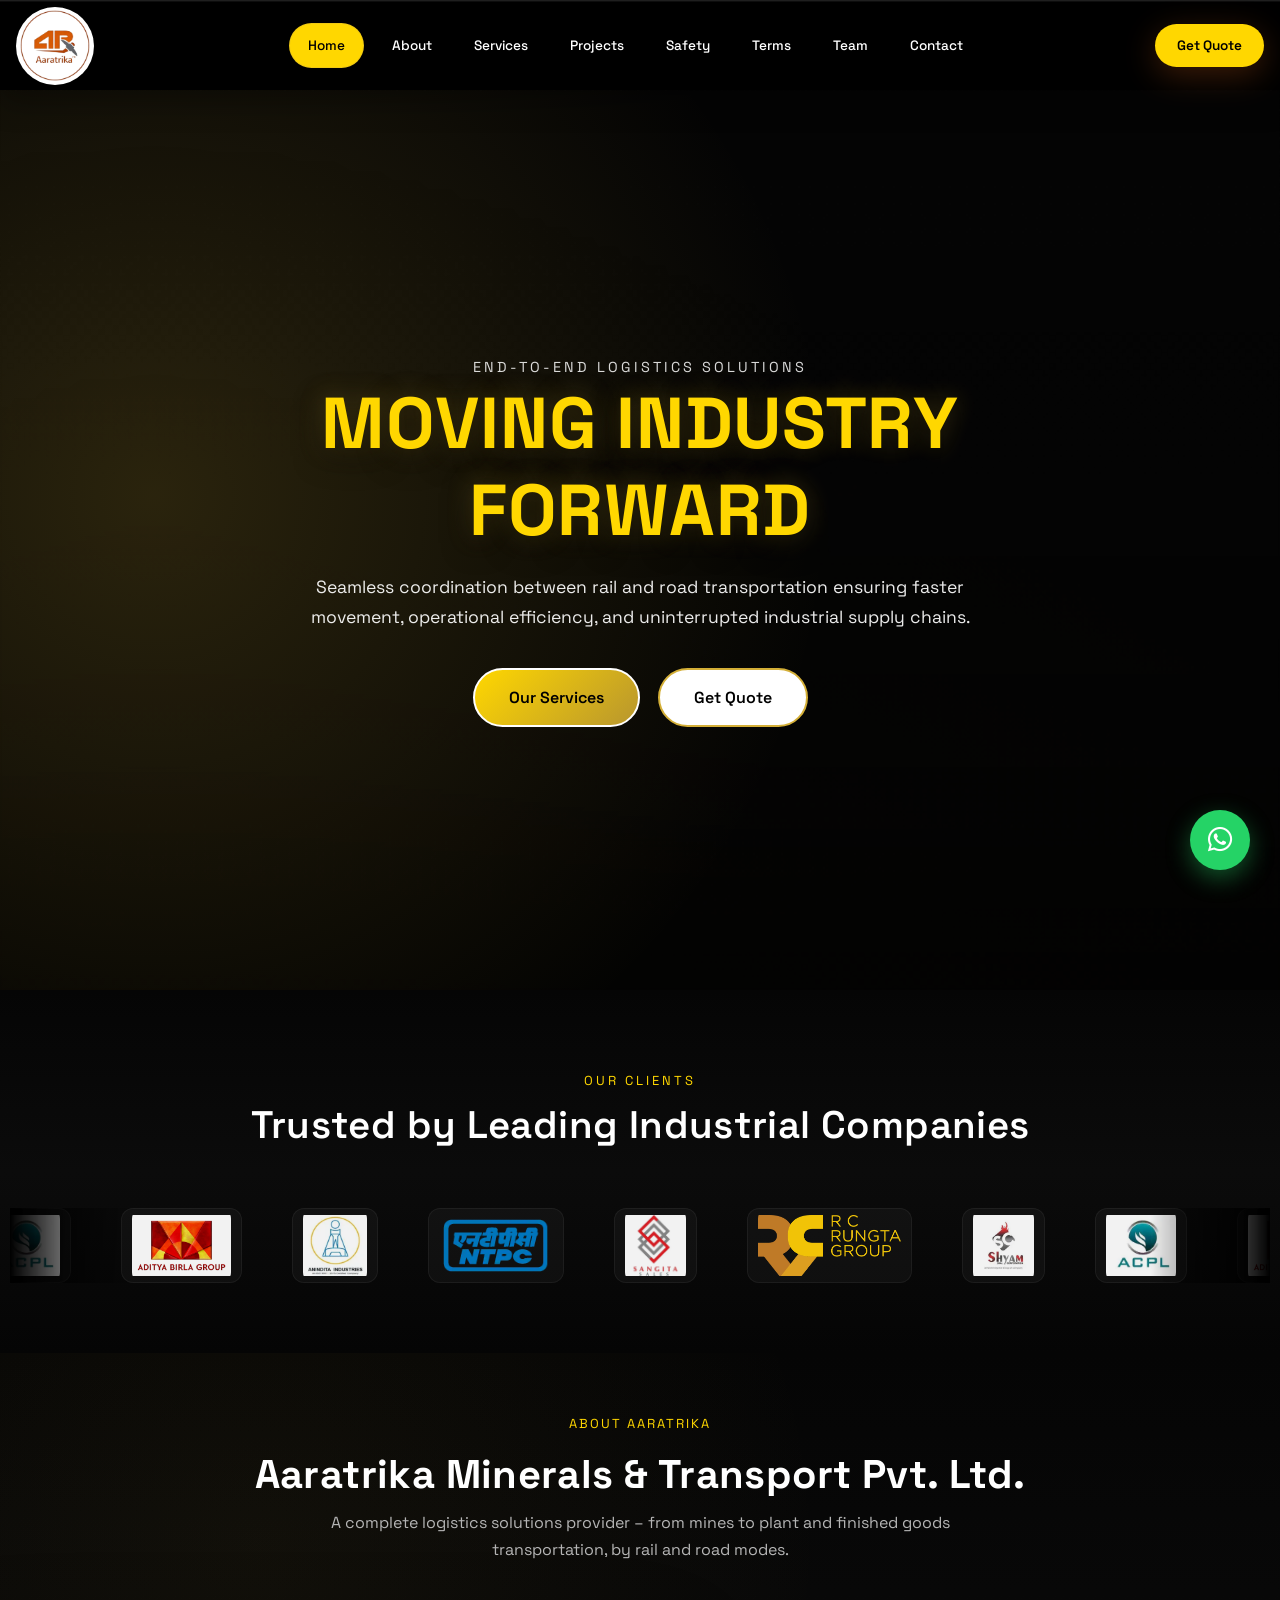
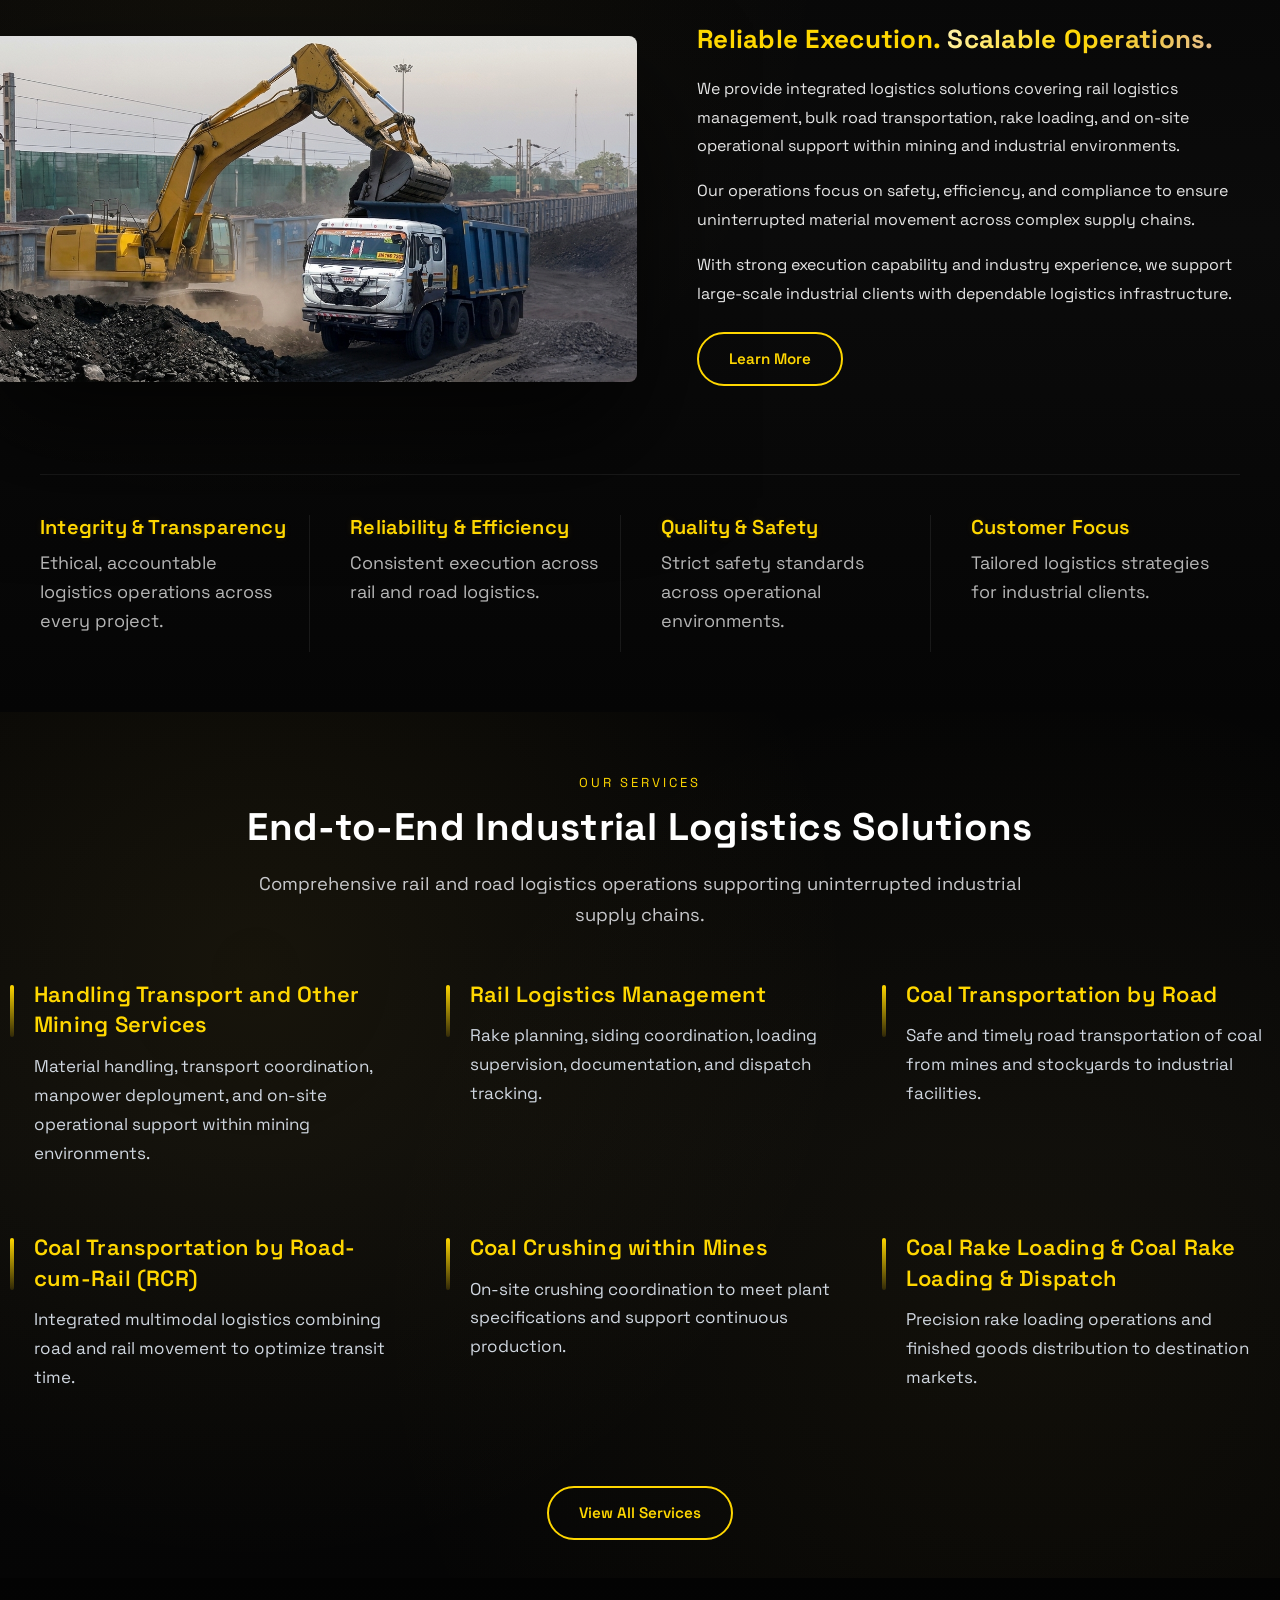
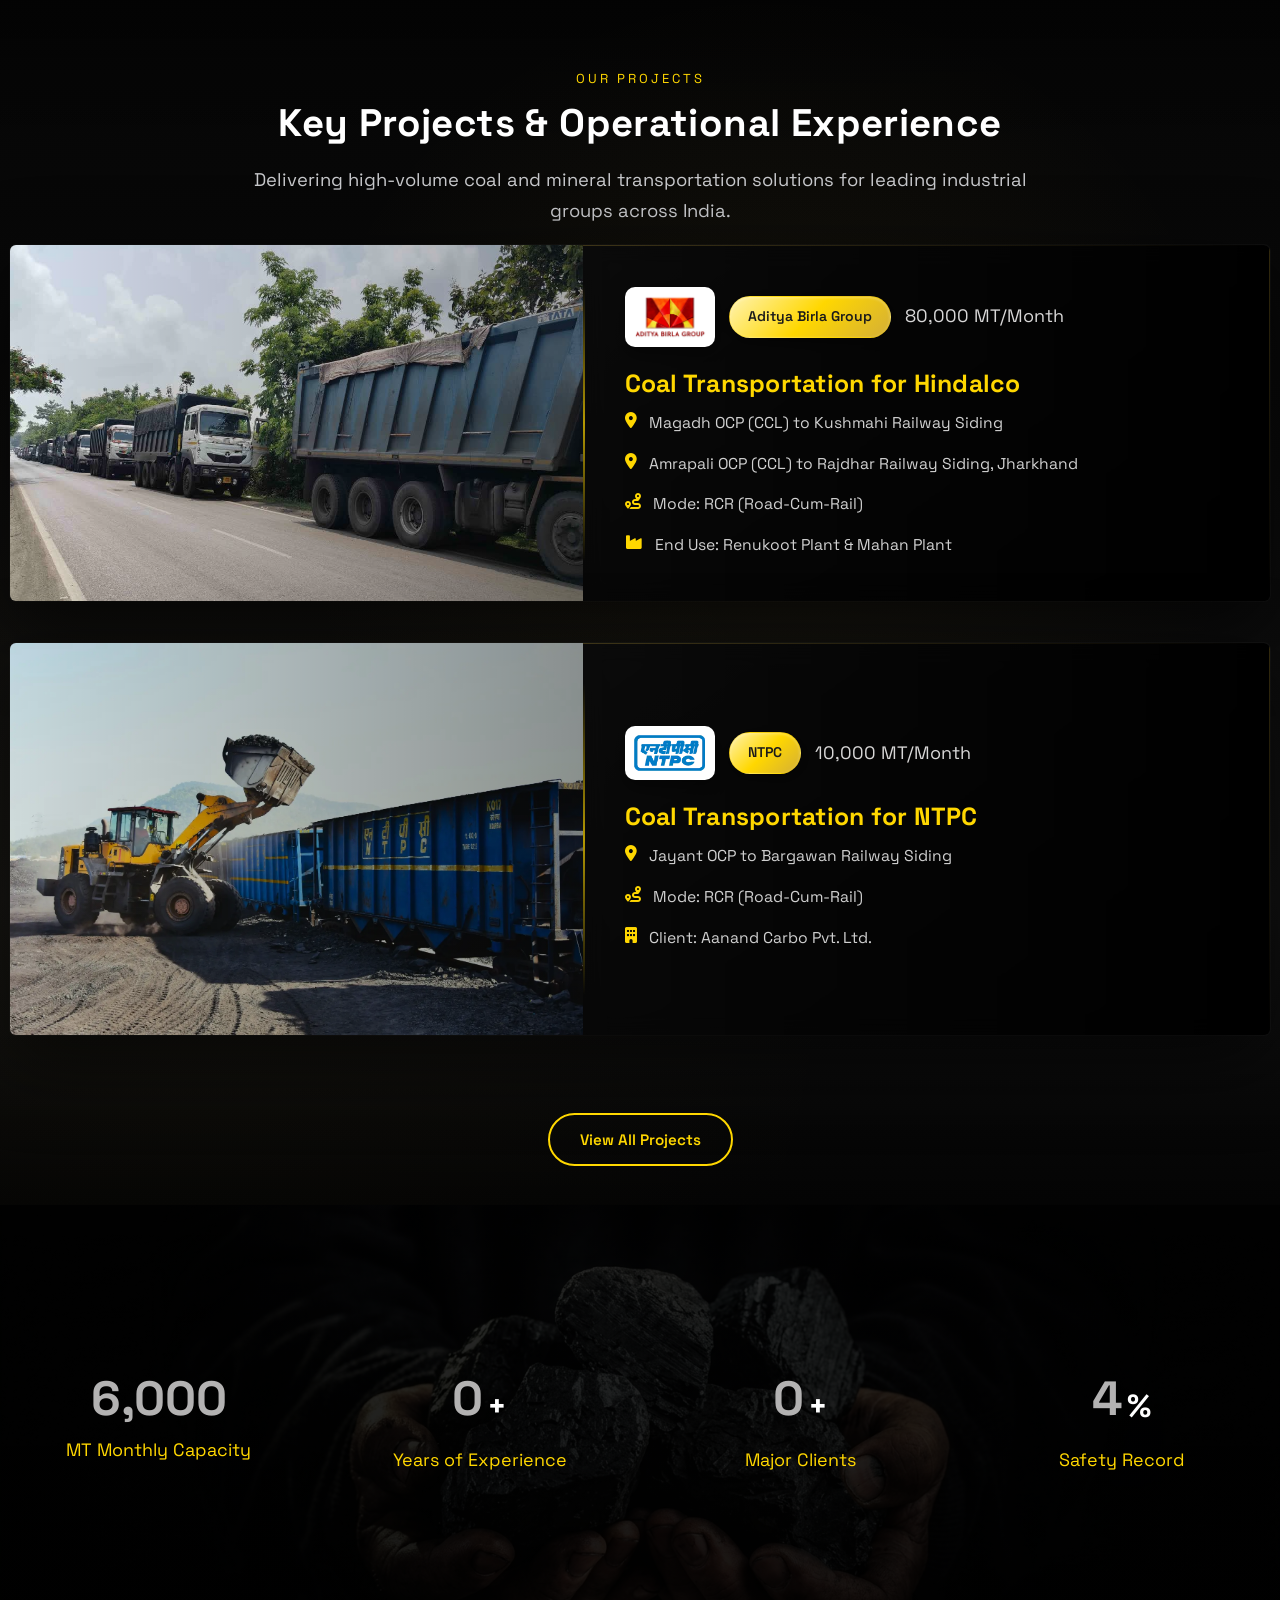
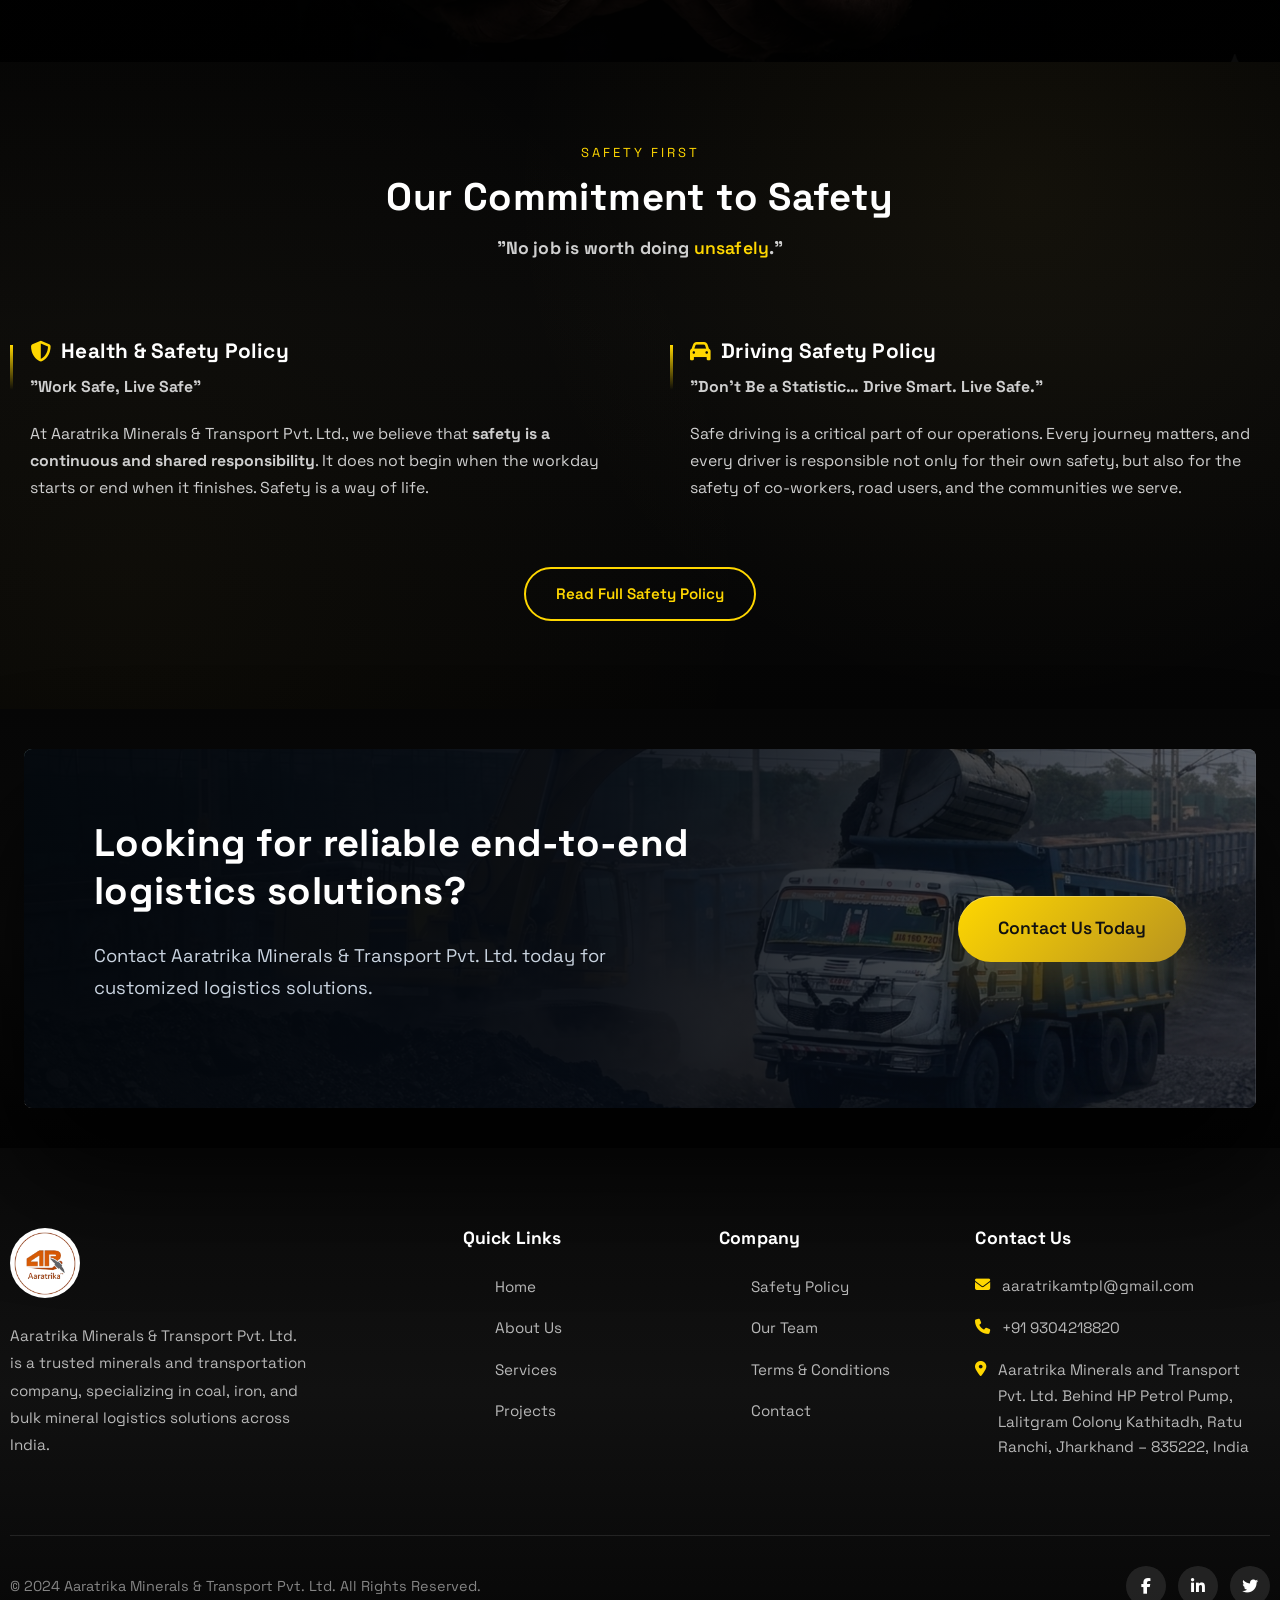
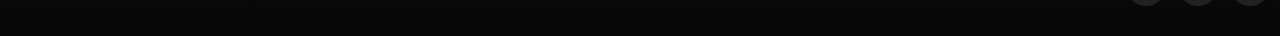
==== index.html @ 680a2ef9 "team" ====
<!doctype html>
<html lang="en">

<head>
  <meta charset="UTF-8" />
  <meta name="viewport" content="width=device-width, initial-scale=1.0" />
  <title>
    Aaratrika Minerals & Transport Pvt. Ltd. | Coal & Mineral Transport
  </title>
  <meta name="description"
    content="Aaratrika Minerals & Transport Pvt. Ltd. offers reliable coal, iron & mineral transportation, and bulk logistics solutions for industries across India." />
  <meta name="keywords"
    content="Aaratrika Minerals & Transport Pvt. Ltd. mineral transport services, coal & iron transporter, bulk material logistics company" />
  <meta property="og:title" content="Aaratrika Minerals & Transport Pvt. Ltd." />
  <meta property="og:description"
    content="Reliable coal, iron & mineral transportation, and bulk logistics solutions." />
  <meta property="og:type" content="website" />

  <!-- Favicon -->
  <link rel="icon" type="image/png" href="assets/images/logo.webp" />

  <!-- Google Fonts -->
  <link
    href="https://fonts.googleapis.com/css2?family=Space+Grotesk:wght@400;500;600;700&family=Inter:wght@300;400;500;600&family=IBM+Plex+Mono:wght@400;500&display=swap"
    rel="stylesheet" />

  <!-- Font Awesome -->
  <link rel="stylesheet" href="https://cdnjs.cloudflare.com/ajax/libs/font-awesome/6.4.0/css/all.min.css" />
  <link href="https://fonts.googleapis.com/css2?family=Playfair+Display:wght@400;500;600;700&display=swap"
    rel="stylesheet" />
  <link href="https://fonts.googleapis.com/css2?family=Cormorant+Garamond:wght@300;400;500;600&display=swap"
    rel="stylesheet" />
  <link
    href="https://fonts.googleapis.com/css2?family=Space+Grotesk:wght@400;500;600;700&family=Inter:wght@300;400;500;600&family=IBM+Plex+Mono:wght@400;500&display=swap"
    rel="stylesheet" />

  <!-- Bootstrap 5 -->
  <link href="https://cdn.jsdelivr.net/npm/bootstrap@5.3.0/dist/css/bootstrap.min.css" rel="stylesheet" />

  <!-- Custom CSS -->
  <link rel="stylesheet" href="assets/css/style.css" />
</head>

<body>
  <!-- Loading Screen -->
  <div class="loading">
    <div class="loading-spinner"></div>
  </div>

  <div class="navbar-wrapper">
    <nav class="navbar">
      <a href="index.html" class="navbar-brand">
        <div class="logo-container">
          <img src="assets/images/logo.webp" alt="Aaratrika Minerals & Transport Logo" />
        </div>

      </a>

      <ul class="navbar-nav">
        <li class="nav-item">
          <a href="index.html" class="nav-link active">Home</a>
        </li>
        <li class="nav-item">
          <a href="about.html" class="nav-link">About</a>
        </li>
        <li class="nav-item">
          <a href="services.html" class="nav-link">Services</a>
        </li>
        <li class="nav-item">
          <a href="projects.html" class="nav-link">Projects</a>
        </li>
        <li class="nav-item">
          <a href="safety.html" class="nav-link">Safety</a>
        </li>
         <li class="nav-item">
          <a href="terms.html" class="nav-link">Terms</a>
        </li>
        <li class="nav-item">
          <a href="team.html" class="nav-link">Team</a>
        </li>
        <li class="nav-item">
          <a href="contact.html" class="nav-link">Contact</a>
        </li>
      </ul>

      <div class="navbar-actions">
        <a href="contact.html" class="btn-primary">Get Quote</a>
      </div>

      <button class="navbar-toggle" aria-label="Toggle Menu">
        <span></span>
        <span></span>
        <span></span>
      </button>
    </nav>
  </div>

  <!-- Mobile Menu -->
  <div class="mobile-menu">
    <ul class="navbar-nav">
      <li class="nav-item">
        <a href="index.html" class="nav-link active">Home</a>
      </li>
      <li class="nav-item">
        <a href="about.html" class="nav-link">About</a>
      </li>
      <li class="nav-item">
        <a href="services.html" class="nav-link">Services</a>
      </li>
      <li class="nav-item">
        <a href="projects.html" class="nav-link">Projects</a>
      </li>
      <li class="nav-item">
        <a href="safety.html" class="nav-link">Safety</a>
      </li>
      <li class="nav-item">
          <a href="terms.html" class="nav-link">Terms</a>
        </li>
      <li class="nav-item">
        <a href="team.html" class="nav-link">Team</a>
      </li>
      <li class="nav-item">
        <a href="contact.html" class="nav-link">Contact</a>
      </li>
    </ul>
    <a href="contact.html" class="btn-primary">Get Quote</a>
  </div>

  <!-- Hero Section -->
  <section class="hero-section hero-bg">


    <video class="hero-video" autoplay muted loop playsinline preload="auto">

      <source src="assets/images/coal-train.mp4" type="video/mp4">

      Your browser does not support HTML5 video.
    </video>

    <!-- HERO CONTENT -->
    <div class="hero-overlay">
      <div class="hero-content">

        <span class="hero-subtitle">
          End-to-End Logistics Solutions
        </span>

        <h1 class="hero-title">
          Moving Industry Forward
        </h1>

        <p class="hero-description">
          Seamless coordination between rail and road transportation
          ensuring faster movement, operational efficiency, and
          uninterrupted industrial supply chains.
        </p>

        <div class="hero-buttons">
          <a href="services.html" class="btn-second">Our Services</a>
          <a href="contact.html" class="btn-secondary d-none d-md-block">Get Quote</a>
        </div>

      </div>
    </div>

  </section>

  <section id="trust">
    <div class="container">

      <div class="trust-header text-center">
        <p class="aaratrika-label fade-in">OUR CLIENTS</p>
        <h2 class="fade-in">Trusted by Leading Industrial Companies</h2>
      </div>

      <div class="logo-marquee slide-in-right">
        <div class="logo-track" id="logoTrack">

          <img src="assets/images/client-logo/acpl-logo.webp" alt="">
          <img src="assets/images/client-logo/aditya-birla-group-logo.webp" alt="">
          <img src="assets/images/client-logo/anindita-industries-logo.webp" alt="">
          <img src="assets/images/client-logo/ntpc-logo.webp" alt="">
          <img src="assets/images/client-logo/sangita-logo.webp" alt="">
          <img src="assets/images/client-logo/rc-rungta-logo.webp" alt="">
          <img src="assets/images/client-logo/shyam-coal-logo.webp" alt="">
        </div>
      </div>

    </div>
  </section>



  <section class="about-section">

    <div class="about-container">

      <!-- HEADER -->
      <div class="about-header">
        <p class="about-label fade-in">ABOUT AARATRIKA</p>

        <h2 class="about-title slide-in-left">
          Aaratrika Minerals & Transport Pvt. Ltd.
        </h2>

        <p class="about-desc slide-in-left">
          A complete logistics solutions provider – from mines to plant and
          finished goods transportation, by rail and road modes.
        </p>
      </div>

      <!-- GRID -->
      <div class="about-grid">

        <!-- IMAGE -->
        <div class="about-image d-none d-md-block">
          <img src="assets/images/road-project.png" alt="Industrial Logistics">
        </div>

        <!-- CONTENT -->  
        <div class="about-content slide-in-left">
          <h3 class="about-highlight">
            Reliable Execution.
            <span>Scalable Operations.</span>
          </h3>

          <p>
            We provide integrated logistics solutions covering rail logistics
            management, bulk road transportation, rake loading, and on-site
            operational support within mining and industrial environments.
          </p>

          <p>
            Our operations focus on safety, efficiency, and compliance to
            ensure uninterrupted material movement across complex supply
            chains.
          </p>

          <p>
            With strong execution capability and industry experience, we
            support large-scale industrial clients with dependable logistics
            infrastructure.
          </p>
          <div class="mt-4 fade-in">
            <a href="about.html" class="btn-slide">Learn More</a>
          </div>
        </div>

      </div>

      <!-- VALUES (LINE STYLE — YOUR DESIGN) -->
      <div class="about-values-row">

        <div class="value-item fade-in">
          <h4>Integrity & Transparency</h4>
          <p>Ethical, accountable logistics operations across every project.</p>
        </div>

        <div class="value-item fade-in">
          <h4>Reliability & Efficiency</h4>
          <p>Consistent execution across rail and road logistics.</p>
        </div>

        <div class="value-item fade-in">
          <h4>Quality & Safety</h4>
          <p>Strict safety standards across operational environments.</p>
        </div>

        <div class="value-item fade-in">
          <h4>Customer Focus</h4>
          <p>Tailored logistics strategies for industrial clients.</p>
        </div>

      </div>

    </div>
  </section>

  <!-- Services Section -->

  <section class="aaratrika-services">
    <div class="container">
      <div class="aaratrika-services-header text-center mb-5">
        <p class="aaratrika-label fade-in">Our Services</p>

        <h2 class="aaratrika-title slide-in-left">
          End-to-End Industrial Logistics Solutions
        </h2>

        <p class="aaratrika-desc slide-in-left">
          Comprehensive rail and road logistics operations supporting
          uninterrupted industrial supply chains.
        </p>
      </div>

      <div class="row g-5">
        <div class="col-lg-4 col-md-6 slide-in-left">
          <div class="aaratrika-card h-100">
            <h5>Handling Transport and Other Mining Services</h5>
            <p>
              Material handling, transport coordination, manpower deployment,
              and on-site operational support within mining environments.
            </p>
          </div>
        </div>

        <div class="col-lg-4 col-md-6 slide-in-left">
          <div class="aaratrika-card h-100">
            <h5>Rail Logistics Management</h5>
            <p>
              Rake planning, siding coordination, loading supervision,
              documentation, and dispatch tracking.
            </p>
          </div>
        </div>

        <div class="col-lg-4 col-md-6 slide-in-left">
          <div class="aaratrika-card h-100">
            <h5>Coal Transportation by Road</h5>
            <p>
              Safe and timely road transportation of coal from mines and
              stockyards to industrial facilities.
            </p>
          </div>
        </div>

        <div class="col-lg-4 col-md-6 slide-in-right">
          <div class="aaratrika-card h-100">
            <h5>Coal Transportation by Road-cum-Rail (RCR)</h5>
            <p>
              Integrated multimodal logistics combining road and rail movement
              to optimize transit time.
            </p>
          </div>
        </div>

        <div class="col-lg-4 col-md-6 slide-in-right">
          <div class="aaratrika-card h-100">
            <h5>Coal Crushing within Mines</h5>
            <p>
              On-site crushing coordination to meet plant specifications and
              support continuous production.
            </p>
          </div>
        </div>

        <div class="col-lg-4 col-md-6 slide-in-right">
          <div class="aaratrika-card h-100">
            <h5>Coal Rake Loading & Coal Rake Loading & Dispatch</h5>
            <p>
              Precision rake loading operations and finished goods
              distribution to destination markets.
            </p>
          </div>
        </div>
        <div class="text-center fade-in">
          <a href="services.html" class="btn-slide">View All Services</a>
        </div>
      </div>
    </div>
  </section>

  <!-- Projects Preview Section -->
  <section class="section-padding project-bg">
    <div class="container">
      <div class="aaratrika-services-header text-center mb-5 fade-in">
        <p class="aaratrika-label">Our Projects</p>

        <h2 class="aaratrika-title slide-in-left">
          Key Projects & Operational Experience
        </h2>

        <p class="aaratrika-desc slide-in-left">
          Delivering high-volume coal and mineral transportation solutions for
          leading industrial groups across India.
        </p>
      </div>

      <div class="projects-grid">
        <!-- Project 1 -->
        <div class="project-card slide-in-left">
          <div class="project-image">
            <img src="assets/images/road-trans.jpg" alt="Coal Transportation Project" />
          </div>
          <div class="project-content">
            <!-- Client Logo -->

            <div class="project-header">
              <div class="client-logo">
                <img src="assets/images/client-logo/aditya-birla-group-logo.webp" alt="" />
              </div>

              <span class="project-badge">Aditya Birla Group</span>
              <span class="project-quantity">80,000 MT/Month</span>
            </div>
            <h3>Coal Transportation for Hindalco</h3>
            <div class="project-details">
              <div class="project-detail">
                <i class="fas fa-map-marker-alt"></i>
                <span>Magadh OCP (CCL) to Kushmahi Railway Siding</span>
              </div>
              <div class="project-detail">
                <i class="fas fa-map-marker-alt"></i>
                <span>Amrapali OCP (CCL) to Rajdhar Railway Siding,
                  Jharkhand</span>
              </div>
              <div class="project-detail">
                <i class="fas fa-route"></i>
                <span>Mode: RCR (Road-Cum-Rail)</span>
              </div>
              <div class="project-detail">
                <i class="fas fa-industry"></i>
                <span>End Use: Renukoot Plant & Mahan Plant</span>
              </div>
            </div>
          </div>
        </div>

        <!-- Project 2 -->
        <div class="project-card fade-in slide-in-right">
          <div class="project-image">
            <img src="assets/images/pres.webp" alt="Road Transport Project" />
          </div>
          <div class="project-content">
            <div class="project-header">
              <div class="client-logo">
                <img src="assets/images/client-logo/ntpc-logo.webp" alt="" />
              </div>
              <span class="project-badge">NTPC</span>
              <span class="project-quantity">10,000 MT/Month</span>
            </div>
            <h3>Coal Transportation for NTPC</h3>
            <div class="project-details">
              <div class="project-detail">
                <i class="fas fa-map-marker-alt"></i>
                <span>Jayant OCP to Bargawan Railway Siding</span>
              </div>
              <div class="project-detail">
                <i class="fas fa-route"></i>
                <span>Mode: RCR (Road-Cum-Rail)</span>
              </div>
              <div class="project-detail">
                <i class="fas fa-building"></i>
                <span>Client: Aanand Carbo Pvt. Ltd.</span>
              </div>
            </div>
          </div>
        </div>
      </div>

      <div class="text-center mt-5 fade-in">
        <a href="projects.html" class="btn-slide">View All Projects</a>
      </div>
    </div>
  </section>

  <section class="stats-section fade-in">
    <div class="stats-overlay"></div>

    <div class="container">
      <div class="row text-center">
        <div class="col-md-3 col-6 mb-4 mb-md-0">
          <div class="stat-box">
            <div class="counter" data-target="150000">150,000</div>
            <p>MT Monthly Capacity</p>
          </div>
        </div>

        <div class="col-md-3 col-6 mb-4 mb-md-0">
          <div class="stat-box">
            <div class="stat-number">
              <span class="counter" data-target="10">10</span>
              <span class="symbol">+</span>
            </div>
            <p>Years of Experience</p>
          </div>
        </div>

        <div class="col-md-3 col-6 mb-4 mb-md-0">
          <div class="stat-box">
            <div class="stat-number">
              <span class="counter" data-target="15">15</span>
              <span class="symbol">+</span>
            </div>
            <p>Major Clients</p>
          </div>
        </div>

        <div class="col-md-3 col-6">
          <div class="stat-box">
            <div class="stat-number">
              <span class="counter" data-target="100">100</span>
              <span class="symbol">%</span>
            </div>
            <p>Safety Record</p>
          </div>
        </div>
      </div>
    </div>
  </section>

  <!-- Safety Section -->
  <section class="section-padding section-alt safety-section">
    <div class="container">
      <div class="aaratrika-services-header text-center mb-5 fade-in">
        <p class="aaratrika-label">Safety First</p>

        <h2 class="aaratrika-title">Our Commitment to Safety</h2>

        <h3 class="safety-quote">
          "No job is worth doing <span>unsafely</span>."
        </h3>
      </div>

      <div class="safety-grid">
        <div class="safety-card fade-in">
          <h3><i class="fas fa-shield-alt"></i> Health & Safety Policy</h3>
          <p style="margin-bottom: 20px">
            <strong>"Work Safe, Live Safe"</strong>
          </p>
          <p>
            At Aaratrika Minerals & Transport Pvt. Ltd., we believe that
            <strong>safety is a continuous and shared responsibility</strong>.
            It does not begin when the workday starts or end when it finishes.
            Safety is a way of life.
          </p>
        </div>

        <div class="safety-card fade-in">
          <h3><i class="fas fa-car"></i> Driving Safety Policy</h3>
          <p style="margin-bottom: 20px">
            <strong>"Don't Be a Statistic… Drive Smart. Live Safe."</strong>
          </p>
          <p>
            Safe driving is a critical part of our operations. Every journey
            matters, and every driver is responsible not only for their own
            safety, but also for the safety of co-workers, road users, and the
            communities we serve.
          </p>
        </div>
      </div>

      <div class="text-center fade-in">
        <a href="safety.html" class="btn-slide">Read Full Safety Policy</a>
      </div>
    </div>
  </section>

  <!-- CTA Section -->
  <section class="cta-section slide-in-left">
    <div class="cta-content">
      <div class="cta-wrapper">
        <div class="row align-items-center">
          <div class="col-lg-8 text-center text-lg-start mb-4 mb-lg-0">
            <h2 class="cta-title">
              Looking for reliable end-to-end logistics solutions?
            </h2>
            <p class="cta-text">
              Contact Aaratrika Minerals & Transport Pvt. Ltd. today for
              customized logistics solutions.
            </p>
          </div>

          <div class="col-lg-4 text-center text-lg-end">
            <a href="contact.html" class="cta-btn">
              Contact Us Today
            </a>
          </div>
        </div>
      </div>
    </div>
  </section>

  <!-- Footer -->
  <footer class="footer">
    <div class="container">
      <div class="footer-grid">
        <div class="footer-brand">
          <div class="footer-logo">
            <img src="assets/images/logo.webp" alt="Aaratrika Logo" />
          </div>
          <p>
            Aaratrika Minerals & Transport Pvt. Ltd. is a trusted minerals
            and transportation company, specializing in coal, iron,
            and bulk mineral logistics solutions across India.
          </p>
        </div>

        <div class="footer-column">
          <h4>Quick Links</h4>
          <ul class="footer-links">
            <li><a href="index.html">Home</a></li>
            <li><a href="about.html">About Us</a></li>
            <li><a href="services.html">Services</a></li>
            <li><a href="projects.html">Projects</a></li>
          </ul>
        </div>

        <div class="footer-column">
          <h4>Company</h4>
          <ul class="footer-links">
            <li><a href="safety.html">Safety Policy</a></li>
            <li><a href="team.html">Our Team</a></li>
            <li><a href="terms.html">Terms & Conditions</a></li>
            <li><a href="contact.html">Contact</a></li>
          </ul>
        </div>

        <div class="footer-column">
          <h4>Contact Us</h4>
          <div class="footer-contact">
            <div class="footer-contact-item">
              <i class="fas fa-envelope"></i>
              <span>aaratrikamtpl@gmail.com</span>
            </div>
            <div class="footer-contact-item">
              <i class="fas fa-phone"></i>
              <span>+91 9304218820</span>
            </div>
            <div class="footer-contact-item">
              <i class="fas fa-map-marker-alt"></i>

              <div class="footer-address">
                <a href="https://www.google.com/maps?q=House%20No-1030,%20Dwarikapuri,%20Kamre,%20Behind%20HP%20Petrol%20Pump,%20Lalitgram%20Colony,%20Kathitadh,%20Ratu,%20Ranchi,%20Jharkhand%20835222,%20India"
                  target="_blank">

                  <span>Aaratrika Minerals and Transport Pvt. Ltd.</span>
                  <span>Behind HP Petrol Pump, Lalitgram Colony</span>
                  <span>Kathitadh, Ratu</span>
                  <span>Ranchi, Jharkhand – 835222, India</span>

                </a>
              </div>
            </div>
          </div>
        </div>
      </div>

      <div class="footer-bottom">
        <p>
          &copy; 2024 Aaratrika Minerals & Transport Pvt. Ltd. All Rights
          Reserved.
        </p>
        <div class="footer-social">
          <a href="https://www.facebook.com/share/18G92wQis7/ " target="_blank" aria-label="Facebook"><i
              class="fab fa-facebook-f"></i></a>
          <a href="#" aria-label="LinkedIn"><i class="fab fa-linkedin-in"></i></a>
          <a href="#" aria-label="Twitter"><i class="fab fa-twitter"></i></a>
        </div>
      </div>
    </div>
  </footer>

  <!-- WhatsApp Float & mobile Button -->
  <a href="https://wa.me/919304218820?text=Hello%20Aaratrika%20Minerals%2C%20I%20would%20like%20to%20enquire%20about%20your%20logistics%20services."
    class="whatsapp-float" target="_blank" aria-label="WhatsApp">
    <i class="fab fa-whatsapp"></i>
  </a>
  <div class="mobile-quote-fab d-md-none">
    <a href="#contact.html">Get Quote</a>
  </div>

  <!-- Bootstrap JS -->
  <script src="https://cdn.jsdelivr.net/npm/bootstrap@5.3.0/dist/js/bootstrap.bundle.min.js"></script>

  <!-- Custom JS -->
  <script src="assets/js/main.js"></script>
</body>

</html>
---- assets/css/style.css ----
:root {
    --primary-orange: #F37021;
    --primary-orange-dark: #E65C00;
    --gold-: #FFD700;
    --bg-main: linear-gradient(180deg, #000000 0%, #1A1A1A 100%);
    --bg-section: #0b0b0b;
    --glass-bg: rgba(255, 255, 255, 0.04);
    --glass-border: rgba(255, 255, 255, 0.08);
    --accent: #FFD700;
    ;
    --accent-soft: #FFD700;
    ;
    --accent-glow: rgba(212, 175, 55, .15);
    --bg: #06080c;
    --card: #121720;
    --text: #e8ecf1;
    --muted: #9aa4af;
    --text-main: #f5f5f5;
    --text-secondary: #bfbfbf;
    --aar-gold: #FFD700;
    ;
    --aar-dark: #06080c;
    --text: #d9dde3;
    --white: #ffffff;
    --aar-gold: #FFD700;
    ;
    --aar-dark: #06080c;
    --white: #FFFFFF;
    --white-soft: #FDFCFB;
    --am-gold: #FFD700;
    --am-dark: #070a10;
    --am-text: #cfd6df;

    /* Shadows */
    --shadow-sm: 0 4px 12px rgba(0, 0, 0, 0.04);
    --shadow-md: 0 8px 24px rgba(0, 0, 0, 0.06);
    --shadow-lg: 0 20px 60px rgba(0, 0, 0, 0.08);
    --shadow-xl: 0 30px 80px rgba(0, 0, 0, 0.12);
    --shadow-glow: 0 8px 32px rgba(243, 112, 33, 0.25);

    /* Border Radius */
    --radius-sm: 12px;
    --radius-md: 20px;
    --radius-lg: 25px;
    --radius-xl: 30px;
    --radius-full: 50px;

    /* Transitions */
    --transition-fast: 0.2s ease;
    --transition-normal: 0.3s ease;
    --transition-slow: 0.5s ease;

    /* Spacing */
    --section-padding: 100px;
    --container-max: 1320px;
}

* {
    margin: 0;
    padding: 0;
    box-sizing: border-box;
}

html {
    scroll-behavior: smooth;
    font-size: 16px;
}

body {
    font-family: 'Space Grotesk', sans-serif;
 
    line-height: 1.7;
    overflow-x: hidden;
    background:
        radial-gradient(circle at 15% 35%, rgba(212, 175, 55, 0.07), transparent 45%),
        radial-gradient(circle at 85% 75%, rgba(212, 175, 55, 0.04), transparent 50%),
        linear-gradient(180deg,
            #050505 0%,
            #0a0a0a 50%,
            #070707 100%);

    color: #e8ecf1;

}

h1,
h2,
h3,
h4,
h5,
h6 {
    font-family: 'Space Grotesk', sans-serif;
    font-weight: 700;
    letter-spacing: 0.01em;
    line-height: 1.2;
}


h1 {
    font-size: clamp(2.5rem, 5vw, 3.75rem);
}

h2 {
    font-size: clamp(2rem, 4vw, 2.75rem);
}

h3 {
    font-size: clamp(1.5rem, 3vw, 1.875rem);
}

h4 {
    font-size: clamp(1.25rem, 2vw, 1.5rem);
}

p {
    color: var(--text-light);
    font-size: 1rem;
}

a {
    text-decoration: none;
    color: inherit;
    transition: var(--transition-normal);
}

img {
    max-width: 100%;
    height: auto;
}


.container {
    max-width: var(--container-max);
    margin: 0 auto;
    padding: 0 24px;
}

.section-padding {
    padding: 60px 0px 40px 0px;
}

.section-alt {
    background: linear-gradient(to bottom, var(--bg-alt), var(--bg-main));
}

.section-accent {
    background-color: var(--bg-accent);
}


.bg-gradient-orange {
    background: linear-gradient(135deg, var(--primary-orange), var(--primary-orange-dark));
}

.bg-gradient-soft {
    background: linear-gradient(to bottom, var(--bg-main), var(--bg-alt));
}


.text-orange {
    color: var(--primary-orange);
}

.text-dark {
    color: var(--text-dark);
}

.text-light {
    color: var(--text-light);
}

/* ============================================
   FLOATING NAVBAR
   ============================================ */
.navbar-wrapper {
    position: fixed;
    top: 20px;
    left: 0;
    right: 0;
    z-index: 1000;
    padding: 0;
    transition: var(--transition-normal);
    width: 100%;
}

.navbar {
    width: 100%;
    margin: 0 auto;
    height: 90px;
    backdrop-filter: blur(20px);
    -webkit-backdrop-filter: blur(20px);
    box-shadow: var(--shadow-md);
    display: flex;
    align-items: center;
    justify-content: space-between;
    padding: 0 24px;
    transition: var(--transition-normal);
    gap: 18px;
}


/* ========================= */
/* NAVBAR BASE 
/* ========================= */
.navbar {
    background: linear-gradient(135deg,
            rgba(50, 45, 40, 0.45),
            rgba(20, 18, 15, 0.65));
    backdrop-filter: blur(18px) saturate(120%);
    -webkit-backdrop-filter: blur(18px) saturate(120%);
    border-top: 1px solid rgba(255, 255, 255, 0.12);

    box-shadow:
        0 12px 30px rgba(0, 0, 0, 0.3),
        inset 0 1px 0 rgba(255, 255, 255, 0.05);

    transition: all 0.4s cubic-bezier(0.25, 0.8, 0.25, 1);
}

/* ========================= */
/* NAVBAR SCROLLED */
/* ========================= */
.navbar.scrolled {
    background: linear-gradient(90deg,
            rgba(12, 12, 12, 0.85),
            rgba(24, 24, 24, 0.92));
    backdrop-filter: blur(24px) saturate(150%);
    -webkit-backdrop-filter: blur(24px) saturate(150%);
    box-shadow:
        0 18px 45px rgba(0, 0, 0, 0.65),
        0 0 25px rgba(220, 175, 55, 0.08),
        inset 0 1px 0 rgba(220, 175, 55, 0.1);
}

/* ========================= */
/* NAVBAR BASE */
/* ========================= */
.navbar-brand {
    display: flex;
    align-items: center;
    gap: 12px;
    flex-shrink: 0;
}

.logo-container {
    width: 78px;
    height: 78px;
    border-radius: 50%;
    overflow: hidden;
    background: var(--white);
    display: flex;
    align-items: center;
    justify-content: center;
    box-shadow: var(--shadow-sm);

}

.logo-container img {
    width: 90% !important;
    height: 90% !important;
    object-fit: contain;
    padding: 0px;
}

.brand-text {
    font-weight: 700;
    font-size: 1.1rem;
    color: var(--text-dark);
    display: none;
}

.navbar-nav {
    display: flex !important;
    flex-direction: row !important;
    align-items: center;
    justify-content: center;
    gap: 14px;
    list-style: none;
    margin: 0;
    padding: 0;
    flex-wrap: nowrap;
    flex: 1;
}

.nav-item {
    position: relative;
    flex-shrink: 0;
}

.nav-link {
    padding: 8px 14px;
    font-size: 0.85rem;
    font-weight: 500;
    color: var(--white);
    border-radius: var(--radius-full);
    position: relative;
    overflow: hidden;
    transition: var(--transition-normal);
    white-space: nowrap;
    display: block;
}

.nav-link::after {
    content: '';
    position: absolute;
    bottom: 6px;
    left: 50%;
    width: 0;
    height: 2px;
    background: #FFD700;
    transition: var(--transition-normal);
    transform: translateX(-50%);
}

.nav-link:hover {
    color: #FFD700;
}

.nav-link:hover::after {
    width: 60%;
}

.nav-link.active {
    color: #000000;


    background: #FFD700;


    padding: 10px 18px;
    border-radius: 30px;

    border: 1px solid rgba(212, 175, 55, .35);

    backdrop-filter: blur(8px);
}

.navbar-actions {
    display: flex;
    align-items: center;
    gap: 10px;
    flex-shrink: 0;
}

.icon-btn {
    width: 42px;
    height: 42px;
    border-radius: 50%;

    display: flex;
    align-items: center;
    justify-content: center;


    background: rgba(60, 45, 20, .45);
    backdrop-filter: blur(10px);

    color: #FFD700;
    border: 1px solid rgba(212, 175, 55, .25);

    box-shadow: 0 8px 20px rgba(0, 0, 0, .35);
    transition: .35s ease;
}

.icon-btn:hover {
    background: linear-gradient(135deg, #F2D98A, #FFD700, #A8872A);
    color: #000;

    transform: translateY(-3px);

    box-shadow:
        0 12px 30px rgba(212, 175, 55, .35),
        0 0 25px rgba(212, 175, 55, .2);
}

.btn-secondary,
.btn-second,
.btn-slide {
    position: relative;
    z-index: 3;
}

.btn-primary {
    padding: 10px 22px;
    background: #FFD700;

    color: var(--bg-dark);
    font-weight: 600;
    font-size: 0.85rem;
    border-radius: var(--radius-full);
    border: none;
    cursor: pointer;
    transition: var(--transition-normal);
    box-shadow: var(--shadow-glow);
    flex-shrink: 0;
}

.btn-primary:hover {
    transform: translateY(-2px);
    box-shadow: 0 12px 40px rgba(243, 112, 33, 0.35);
}



.btn-slide {
    position: relative;
    display: inline-block;
    padding: 12px 30px;
    font-size: 0.95rem;
    font-weight: 600;
    color: #FFD700;
    border: 2px solid #FFD700;
    border-radius: 50px;
    text-decoration: none;
    overflow: hidden;
    transition: color 0.4s ease;
}


.btn-slide::before {
    content: "";
    position: absolute;
    top: 0;
    left: 0;
    width: 0%;
    height: 100%;
    background: #FFD700;
    transition: width 0.4s ease;
    z-index: -1;
    border-radius: 50px;
}


.btn-slide:hover {
    color: #000000;
}

.btn-slide:hover::before {
    width: 100%;
}

.navbar-toggle {
    display: none;
    flex-direction: column;
    gap: 5px;
    padding: 8px;
    background: none;
    border: none;
    cursor: pointer;
}

.navbar-toggle span {
    width: 24px;
    height: 2px;
    background: var(--gold-);
    transition: var(--transition-normal);
    border-radius: 2px;
}

.slider-dot {
    width: 12px;
    height: 12px;
    border-radius: 50%;
    background: rgba(255, 255, 255, 0.4);
    cursor: pointer;
    transition: var(--transition-normal);
}

.slider-dot.active {
    background: var(--primary-orange);
    width: 32px;
    border-radius: 6px;
}


.section-header {
    text-align: center;
    margin-bottom: 60px;
}

.section-header-about {
    text-align: center;
    margin-top: 16px;
    margin-bottom: 26px;
}

.section-title-about {
    margin-bottom: 28px;
    color: var(--gold-);
}


/* =========================
   BANNER FOR ALL PAGES
========================= */


.inner-banner {
    position: relative;

    height: 320px;

    background-size: cover;
    background-position: center;
    background-repeat: no-repeat;

    display: flex;
    align-items: center;
    justify-content: center;
    text-align: center;

    padding: 0 20px;

    border-radius: 0 0 8px 8px;
    overflow: hidden;

    box-shadow: 0 20px 50px rgba(0, 0, 0, 0.4);
}

.inner-banner::before {
    content: "";
    position: absolute;
    inset: 0;

    background: linear-gradient(to bottom,
            rgba(0, 0, 0, 0.4),
            rgba(0, 0, 0, 0.55),
            rgba(0, 0, 0, 0.7));

    z-index: 1;
}


.banner-content {
    position: relative;
    z-index: 2;

    color: #ffffff;
    max-width: 800px;

    text-shadow: 0 4px 20px rgba(0, 0, 0, 0.6);
}


.banner-title {
    font-size: clamp(2rem, 4vw, 3.2rem);
    font-weight: 700;
    line-height: 1.1;

    margin-bottom: 14px;
    text-transform: uppercase;
    letter-spacing: 1px;
}

/* text */
.banner-text {
    font-size: 1.05rem;
    color: rgba(255, 255, 255, 0.9);
}

/* =========================
   MOBILE
========================= */

@media (max-width: 768px) {

    .inner-banner {
        height: 220px;
        /* reduced mobile height */
        border-radius: 0 0 18px 18px;
    }

    .banner-title {
        font-size: 1.5rem;
    }

    .banner-text {
        font-size: 0.9rem;
    }
}

/* ========== ABOUT SECTION ========== */

.about-story-full {
    position: relative;
    width: 100%;
    padding: 70px 40px;
    z-index: 2;
    background:
        radial-gradient(circle at 20% 40%, rgba(212, 175, 55, .08), transparent 40%),
        linear-gradient(180deg,
            #000000 0%,
            #111111 45%,
            #1A1A1A 100%);
}


.about-story-inner {
    max-width: 1200px;
    margin: auto;
}


.about-story-text {
    font-size: clamp(1.5rem, 2.2vw, 2.2rem);
    line-height: 1.7;
    font-weight: 300;
    color: #f5f5f5;
    letter-spacing: .2px;

    text-align: justify;
    text-align-last: center;
}


.about-story-text .hl {
    color: var(--gold-);
    font-weight: 500;
}


.about-story-text strong {
    font-weight: 500;
}

.about-sub-heading {
    text-align: center;
    font-size: clamp(1.6rem, 2.2vw, 2rem);
    font-weight: 600;
    margin: 40px 0 10px;
    color: #2a201c;
}


@media(max-width:992px) {
    .about-story-full {
        padding: 80px 30px;
    }

    .about-story-text {
        text-align: left;
        text-align-last: left;
        font-size: 1.4rem;
    }
}

@media(max-width:576px) {
    .about-story-full {
        padding: 60px 20px;
    }

    .about-story-text {
        font-size: 1.15rem;
        line-height: 1.8;
    }
}

/* ========== CORE VALUE SECTION ========== */



/* =========================
   CORE VALUES - PREMIUM
========================= */

.abt-values-section {
    position: relative;
    width: 100%;
    padding: 120px 60px;

    background: linear-gradient(180deg, #050505 0%, #0a0a0a 100%);
    overflow: hidden;
}

/* subtle grid effect */
.abt-values-section::before {
    content: '';
    position: absolute;
    inset: 0;
    background:
        linear-gradient(90deg, transparent 49%, rgba(212, 175, 55, 0.03) 50%, transparent 51%),
        linear-gradient(0deg, transparent 49%, rgba(212, 175, 55, 0.03) 50%, transparent 51%);
    background-size: 100px 100px;
    animation: gridMove 20s linear infinite;
}

/* header */
.abt-values-header {
    text-align: center;
    margin-bottom: 70px;
    position: relative;
    z-index: 2;
}

.abt-values-tag {
    color: #FFD700;
    letter-spacing: 4px;
    font-size: 0.9rem;
    margin-bottom: 15px;
    text-transform: uppercase;
}

.abt-values-title {
    font-size: 3rem;
    color: #fff;
}


.abt-values-grid {
    position: relative;
    z-index: 2;

    display: grid;
    grid-template-columns: repeat(2, 1fr);
    gap: 30px;
}

.abt-value-card {
    position: relative;
    padding: 35px;

    background: rgba(255, 255, 255, 0.03);
    border: 1px solid rgba(80, 74, 57, 0.15);
    border-radius: 6px;

    transition: 0.35s ease;
}

.abt-value-card::before {
    content: '';
    position: absolute;
    left: 0;
    top: 25px;
    bottom: 25px;
    width: 3px;
    background: linear-gradient(#FFD700, transparent);
}

.abt-value-card:hover {
    transform: translateY(-8px);
    border-color: rgba(102, 94, 71, 0.15);
    box-shadow: 0 25px 70px rgba(0, 0, 0, 0.7);
}

.abt-value-icon {
    width: 55px;
    height: 55px;
    border-radius: 50%;

    display: flex;
    align-items: center;
    justify-content: center;

    background: rgba(212, 175, 55, 0.12);
    color: #FFD700;
    font-size: 1.3rem;

    margin-bottom: 15px;
}

.abt-value-card h4 {
    color: #FFD700;
    font-size: 1.34rem;
    margin-bottom: 10px;
}

.abt-value-card p {
    color: #bdbdbd;
    line-height: 1.7;
    font-size: 1.18rem;
}

/* =========================
   MOBILE
========================= */

@media (max-width: 991px) {

    .abt-values-section {
        padding: 80px 20px;
    }

    .abt-values-title {
        font-size: 2rem;
    }

    .abt-values-grid {
        grid-template-columns: 1fr;
        gap: 20px;
    }
}



/* =========================
   VISION & MISSION
========================= */


.abt-vm-section {
    position: relative;
    width: 100%;
    min-height: 100vh;
    background: linear-gradient(135deg, #000000 0%, #0a0a0a 50%, #111111 100%);
    overflow: hidden;
    display: flex;
    align-items: center;
}


.abt-vm-section::before {
    content: '';
    position: absolute;
    inset: 0;
    background:
        linear-gradient(90deg, transparent 49%, rgba(212, 175, 55, 0.03) 50%, transparent 51%),
        linear-gradient(0deg, transparent 49%, rgba(212, 175, 55, 0.03) 50%, transparent 51%);
    background-size: 100px 100px;
    animation: abtVmGrid 20s linear infinite;
}

@keyframes abtVmGrid {
    0% {
        transform: translate(0, 0);
    }

    100% {
        transform: translate(100px, 100px);
    }
}


.abt-vm-glow {
    position: absolute;
    width: 600px;
    height: 600px;
    background: radial-gradient(circle, rgba(212, 175, 55, 0.15) 0%, transparent 70%);
    top: 50%;
    left: 50%;
    transform: translate(-50%, -50%);
    pointer-events: none;
    z-index: 1;
}


.abt-vm-wrap {
    position: relative;
    z-index: 2;
    width: 100%;
    display: grid;
    grid-template-columns: 1fr 1.2fr 1fr;
    min-height: 80vh;
}


.abt-vm-vision {
    background: linear-gradient(180deg, rgba(212, 175, 55, 0.1), transparent);
    border-right: 1px solid rgba(212, 175, 55, 0.3);
    padding: 80px 60px;
    display: flex;
    flex-direction: column;
    justify-content: center;
    position: relative;
    clip-path: polygon(0 0, 100% 0, 85% 100%, 0 100%);
}

.abt-vm-vision::before {
    content: '';
    position: absolute;
    left: 0;
    top: 20%;
    width: 4px;
    height: 60%;
    background: linear-gradient(180deg, transparent, #D4AF37, transparent);
}


.abt-vm-mission {
    background: linear-gradient(180deg, transparent, rgba(212, 175, 55, 0.05));
    border-left: 1px solid rgba(212, 175, 55, 0.3);
    padding: 80px 60px;
    display: flex;
    flex-direction: column;
    justify-content: center;
    position: relative;
    clip-path: polygon(15% 0, 100% 0, 100% 100%, 0 100%);
}

.abt-vm-mission::before {
    content: '';
    position: absolute;
    right: 0;
    top: 20%;
    width: 4px;
    height: 60%;
    background: linear-gradient(180deg, transparent, #FFD700, transparent);
}

/* =========================
   CENTER VIDEO 
========================= */

.abt-vm-visual {
    position: relative;
    overflow: hidden;
    margin: -40px 0;
    z-index: 3;
    box-shadow: 0 0 80px rgba(212, 175, 55, 0.2);

    width: 100%;
    aspect-ratio: 9 / 16;
    max-height: 800px;
}

.abt-vm-visual video {
    width: 100%;
    height: 100%;
    object-fit: cover;

    position: relative;
    z-index: 1; /* 👈 keep video below */
    
    filter: brightness(0.85) contrast(1.2) saturate(1.1);
    transition: transform 0.8s ease, filter 0.6s ease;
}

.abt-vm-overlay {
    position: absolute;
    inset: 0;

    background: linear-gradient(
        to right,
        rgba(0,0,0,0.35) 0%,
        rgba(0,0,0,0.15) 45%,
        rgba(0,0,0,0.15) 55%,
        rgba(0,0,0,0.35) 100%
    );

    z-index: 2;
    pointer-events: none;
}
.abt-vm-tag {
    font-size: 0.9rem;
    letter-spacing: 4px;
    color: #FFD700;
    text-transform: uppercase;
    margin-bottom: 20px;
    display: flex;
    align-items: center;
    gap: 15px;
}

.abt-vm-tag::after {
    content: '';
    flex: 1;
    height: 1px;
    background: linear-gradient(90deg, #D4AF37, transparent);
    max-width: 100px;
}

.abt-vm-head {
    font-size: 3.5rem;
    font-weight: 700;
    color: #fff;
    line-height: 1.1;
    margin-bottom: 30px;
    text-transform: uppercase;
}

.abt-vm-head span {
    color: #FFD700;
    display: block;
    font-size: 1.2rem;
    letter-spacing: 8px;
    margin-top: 10px;
}

.abt-vm-desc {
    color: #b0b0b0;
    font-size: 1rem;
    line-height: 1.9;
    margin-bottom: 25px;
}


.abt-vm-list {
    list-style: none;
}

.abt-vm-list li {
    font-size: 1rem;
    color: #b0b0b0;
    padding: 20px 0;
    border-bottom: 1px solid rgba(212, 175, 55, 0.1);
    display: flex;
    gap: 20px;
    transition: 0.3s;
}

.abt-vm-list li:hover {
    color: #fff;
    padding-left: 5px;
}

.abt-vm-list li::before {
    content: '→';
    color: #FFD700;
}


.abt-vm-deco {
    position: absolute;
    width: 100px;
    height: 100px;
    border: 2px solid rgba(212, 175, 55, 0.3);
}

.abt-vm-deco.tr {
    top: 40px;
    left: 40px;
    border-right: none;
    border-bottom: none;
}

.abt-vm-deco.br {
    bottom: 40px;
    right: 40px;
    border-left: none;
    border-top: none;
}


.abt-vm-anim {
    opacity: 0;
    transform: translateY(50px);
    transition: 0.8s;
}

.abt-vm-anim.on {
    opacity: 1;
    transform: translateY(0);
}


@media (max-width: 991px) {
    .abt-vm-wrap {
        grid-template-columns: 1fr;
        padding: 40px 20px;
        gap: 30px;
    }

    .abt-vm-visual {
        height: 400px;
        margin: 0;
    }

    .abt-vm-visual video {
        width: 100%;
        height: 100%;
        object-fit: cover;
    }

    .abt-vm-deco {
        display: none;
    }
}


/* =========================
 WHY SECTION - About
========================= */
.why-section {
    position: relative;
    padding: 90px 0;

    background: linear-gradient(to right,
            #000000 0%,
            #020202 40%,
            #000000 100%);

    box-shadow: inset 0 80px 120px rgba(0, 0, 0, 0.9);
}

.why-section::before {
    content: "";
    position: absolute;
    inset: 0;
    background: radial-gradient(circle at 30% 20%, rgba(212, 175, 55, .05), transparent 60%);
    pointer-events: none;
}

/* ===== LEFT STICKY ===== */

.why-left {
    position: sticky;
    top: 120px;
    padding-right: 30px;
    z-index: 5;
}

.why-section,
.why-section .container,
.why-section .row,
.why-section .col-lg-5 {
    overflow: visible !important;
}

.why-title {
    font-size: 3.2rem;
    font-weight: 800;
    line-height: 1.2;
    color: #ffffff;

    /* Gradient Text */
    background: linear-gradient(90deg, #ffffff, #FFD700);
    -webkit-background-clip: text;
    -webkit-text-fill-color: transparent;

    /* Subtle Glow */
    text-shadow: 0 0 10px rgba(212, 175, 55, 0.2);

    /* Spacing */
    margin-bottom: 20px;
}

.why-desc {
    color: #d1cfcf;
    line-height: 1.7;
    font-size: 1.22rem;
}

/* =========================
 RIGHT SIDE (EDGE DESIGN)
========================= */

.why-right {
    position: relative;
    padding-left: 30px;
}

/* .why-right::before {
    content: "";
    position: absolute;
    left: 0;
    top: 0;
    bottom: 0;
    width: 1px;
    background: linear-gradient(to bottom, rgba(213, 188, 44, 0.25), transparent);
} */

.why-card {
    position: relative;
    padding: 30px 0;

    background: transparent;
    border: none;
    border-radius: 0;
    box-shadow: none;

    margin-bottom: 0;
    transition: 0.3s ease;
}

.why-card::before {
    content: "";
    position: absolute;
    left: -10px;
    top: 12px;
    bottom: 12px;
    width: 2px;
    background: linear-gradient(to bottom, #FFD700, transparent);
}

.why-card {
    border-bottom: 1px solid rgba(255, 255, 255, 0.08);
}

.why-card:last-child {
    border-bottom: none;
}

.why-card:hover {
    transform: translateX(8px);
}

.why-card h4 {
    color: #FFD700;
    font-size: 1.55rem;
    margin-bottom: 12px;
}

.why-card p {
    color: #bdbdbd;
    font-size: 1.18rem;
    line-height: 1.7;
}

/* =========================
 MOBILE
========================= */

@media(max-width:992px) {

    .why-section {
        /* clean black for mobile */
        background: #000000;
        box-shadow: inset 0 40px 80px rgba(0, 0, 0, 0.8);
    }

    .why-section::before {
        background: radial-gradient(circle at 30% 20%, rgba(212, 175, 55, .03), transparent 60%);
    }

    .why-left {
        position: relative;
        top: 0;
        margin-bottom: 60px;
        padding-right: 0;
    }

    .why-right {
        padding-left: 20px;
    }

    .why-right::before {
        left: 0;
    }

    .why-card::before {
        left: -8px;
    }

    .why-title {
        font-size: 2rem;
    }
}


/* =========================
   VISION - SERVICE
========================= */

.vision-block {
    position: relative;
    width: 100%;
    min-height: 360px;
    display: flex;
    align-items: center;
    justify-content: center;
    background: url("../images/charcoal-background.webp") center/cover no-repeat;
    background-attachment: fixed;
    overflow: hidden;
}

.vision-overlay {
    position: absolute;
    inset: 0;
    background: linear-gradient(180deg,
            rgba(0, 0, 0, .65) 0%,
            rgba(0, 0, 0, .75) 60%,
            rgba(0, 0, 0, .85) 100%);
    z-index: 1;
}

.vision-content {
    position: relative;
    z-index: 2;
    text-align: center;
    max-width: 820px;
    margin: auto;
    padding: 50px 20px;
}

.vision-label {
    color: var(--white-soft);
    font-size: .8rem;
    letter-spacing: 3px;
    text-transform: uppercase;
    display: inline-block;
    margin-bottom: 18px;
}

.vision-title {
    color: var(--aar-gold);
    font-size: clamp(2.2rem, 4vw, 3.2rem);
    font-weight: 700;
    margin-bottom: 20px;
}

.vision-text {
    color: rgba(255, 255, 255, .88);
    font-size: 1.25rem;
    line-height: 1.7;
    max-width: 760px;
    margin: auto;
}

@media(max-width:992px) {
    .vision-block {
        min-height: 340px;
    }

    .vision-text {
        font-size: 1.1rem;
    }
}

@media(max-width:576px) {
    .vision-block {
        min-height: 300px;
    }

    .vision-title {
        font-size: 2rem;
    }

    .vision-text {
        font-size: 1rem;
    }
}

@media(max-width:768px) {
    .vision-block {
        background-attachment: scroll;
    }
}


/* =========================
 SERVICES  SECTION
========================= */

.services-adv-section {
    padding: 80px 0;
    color: #fff;
    position: relative;
    overflow: visible;

    background:
        radial-gradient(circle at 85% 20%, rgba(198, 178, 25, 0.06), transparent 40%),
        radial-gradient(circle at 10% 90%, rgba(0, 0, 0, 0.4), transparent 50%),
        linear-gradient(180deg,
            #0b0d10 0%,
            #0f1318 40%,
            #0c0f13 70%,
            #080a0c 100%);
}


.services-adv-section::before {
    content: "";
    position: absolute;
    inset: 0;
    background: radial-gradient(rgba(255, 255, 255, 0.03) 1px, transparent 1px);
    background-size: 3px 3px;
    opacity: 0.06;
    pointer-events: none;
    z-index: 0;
}


.services-adv-right {
    position: relative;
    padding-left: 20px;
    counter-reset: service-item;
    z-index: 2;
}


.services-adv-card {
    position: relative;
    padding: 0 0 65px 0;
    transition: all 0.35s ease;
    counter-increment: service-item;
}


.services-adv-card:not(:last-child)::after {
    content: "";
    position: absolute;
    bottom: 25px;
    left: 0;
    width: 70%;
    height: 1px;
    background: linear-gradient(to right, rgba(255, 255, 255, 0.1), transparent);
}


.services-adv-card h4 {
    font-size: 1.6rem;
    font-weight: 500;
    margin-bottom: 14px;
    color: #eaeaea;
    position: relative;
    padding-left: 42px;
    letter-spacing: 0.2px;
}


.services-adv-card h4::before {
    content: "0" counter(service-item);
    position: absolute;
    left: 0;
    top: 2px;

    font-size: 0.8rem;
    font-weight: 600;
    color: #FFD700;

    letter-spacing: 2px;

    text-shadow:
        0 0 6px rgba(198, 178, 25, 0.6),
        0 0 14px rgba(198, 178, 25, 0.3);
}


.services-adv-card p {
    color: rgba(255, 255, 255, 0.55);
    line-height: 1.85;
    font-size: 1.05rem;
    margin-left: 42px;
    max-width: 600px;
}


.services-adv-card:hover h4 {
    color: #C6B219;
}

.services-adv-card:hover p {
    color: rgba(255, 255, 255, 0.8);
    transform: translateX(6px);
}

.services-adv-card:hover {
    transform: translateX(6px);
}


@media(max-width: 992px) {

    .services-adv-section {
        padding: 80px 0;
    }

    .services-adv-left {
        position: relative;
        top: 0;
        margin-bottom: 50px;
        padding-right: 0;
    }

    .services-adv-title {
        font-size: 2.2rem;
    }

    .services-adv-card h4 {
        font-size: 1.4rem;
    }
}

@media(max-width: 576px) {

    .services-adv-section {
        padding: 60px 0;
    }

    .services-adv-title {
        font-size: 1.8rem;
    }

    .services-adv-card h4 {
        font-size: 1.2rem;
        padding-left: 30px;
    }

    .services-adv-card p {
        font-size: 0.95rem;
        margin-left: 30px;
    }
}


/* =========================
   PROJECTS SECTION
========================= */

.project-bg {
    position: relative;
    padding: 60px 0;
    overflow: hidden;

    background:
        radial-gradient(circle at 60% 40%, rgba(212, 175, 55, 0.07), transparent 45%),
        radial-gradient(circle at 15% 80%, rgba(212, 175, 55, 0.04), transparent 45%),
        linear-gradient(180deg,
            #050505 0%,
            #0a0a0a 40%,
            #111111 75%,
            #070707 100%);
}

.project-bg::before {
    content: "";
    position: absolute;
    top: 0;
    left: 0;
    width: 100%;
    height: 180px;
    background: linear-gradient(to bottom, rgba(0, 0, 0, 0.45), transparent);
    pointer-events: none;
}


.project-bg::after {
    content: "";
    position: absolute;
    bottom: 0;
    left: 0;
    width: 100%;
    height: 180px;
    background: linear-gradient(to top, rgba(0, 0, 0, 0.5), transparent);
    pointer-events: none;
}


@media(max-width:768px) {
    .project-bg {
        padding: 70px 0;
    }
}

.projects-grid {
    display: flex;
    flex-direction: column;
    gap: 42px;
}

/* =========================
   PROJECT CARD
========================= */

.project-card {
    display: grid;
    grid-template-columns: 1fr 1.2fr;
    overflow: hidden;
    border-radius: 6px;
    position: relative;

    background: linear-gradient(145deg,
            rgba(25, 25, 25, 0.9) 0%,
            rgba(15, 15, 15, 0.95) 50%,
            rgba(8, 8, 8, 1) 100%);

    box-shadow:
        0 25px 80px rgba(0, 0, 0, 0.6),
        0 0 0 1px rgba(255, 255, 255, 0.03),
        inset 0 1px 0 rgba(255, 255, 255, 0.05);

    transition: .45s cubic-bezier(.2, .8, .2, 1);
}


.project-card:hover {
    transform: translateY(-10px) scale(1.01);
    box-shadow:
        0 40px 100px rgba(0, 0, 0, 0.8),
        0 0 0 1px rgba(212, 175, 55, 0.15),
        inset 0 1px 0 rgba(255, 255, 255, 0.08);
}


.project-image {
    position: relative;
    overflow: hidden;
}

.project-image img {
    width: 100%;
    height: 100%;
    object-fit: cover;
    min-height: 320px;
    transition: 1.2s;
}

.project-card:hover img {
    transform: scale(1.06);
}

.project-image::after {
    content: "";
    position: absolute;
    inset: 0;
    background: linear-gradient(to right, transparent, rgba(0, 0, 0, .35));
}


.project-content {
    padding: 42px;
    display: flex;
    flex-direction: column;
    justify-content: center;


    background: linear-gradient(90deg,
            rgba(0, 0, 0, 0.4) 0%,
            rgba(0, 0, 0, 0.7) 60%,
            rgba(0, 0, 0, 0.95) 100%);


    backdrop-filter: blur(10px);
    -webkit-backdrop-filter: blur(10px);
    position: relative;
    overflow: hidden;
    transition: all 0.3s ease;
}


.project-content::before {
    content: "";
    position: absolute;
    left: 0;
    top: 40px;
    bottom: 40px;
    width: 2px;

    background: linear-gradient(to bottom,
            transparent 0%,
            #FFD700 50%,
            transparent 100%);

    opacity: 0.7;
}


.project-content::after {
    content: "";
    position: absolute;
    inset: 0;
    pointer-events: none;
    background:

        linear-gradient(to right, rgba(212, 175, 55, 0.4), transparent) top left / 100% 1px no-repeat,

        linear-gradient(to bottom, rgba(212, 175, 55, 0.4), transparent) top right / 1px 100% no-repeat;

    opacity: 0.6;
}

.project-header {
    display: flex;
    align-items: center;
    gap: 14px;
    margin-bottom: 20px;
    flex-wrap: nowrap;
}

.project-badge {
    color: #1a1a1a;

    background: linear-gradient(135deg,
            #FFF3B0,
            #FFD700,
            #D4AF37);

    padding: 8px 18px;
    border-radius: 999px;

    font-weight: 600;
    font-size: 14px;
    white-space: nowrap;

    box-shadow:
        0 4px 12px rgba(0, 0, 0, 0.4),
        inset 0 1px 3px rgba(255, 255, 255, 0.3);

    border: 1px solid rgba(255, 215, 0, 0.25);
}

.project-badge:hover {
    transform: translateY(-1px);
    box-shadow:
        0 6px 16px rgba(0, 0, 0, 0.5),
        inset 0 1px 4px rgba(255, 255, 255, 0.35);
}

.project-quantity {
    color: #d8d7d7;
    font-size: 18px;
    white-space: nowrap;
}

.project-content h3 {
    font-weight: 700;
    font-size: 1.55rem;
    margin-bottom: 10px;
    line-height: 1.35;
    color: var(--gold-);
}

.project-card:hover .project-content h3 {
    text-shadow: 0 0 14px rgba(212, 175, 55, .18);
}

.project-details {
    display: flex;
    flex-direction: column;
    gap: 14px;
}

.project-detail {
    display: flex;
    align-items: flex-start;
    gap: 12px;
    font-size: .98rem;
    color: #bdbdbd;
}

.project-detail span {
    color: #d0d0d0;
}

.project-detail i {
    color: #FFD700;
    margin-top: 3px;
}

.client-logo img {
    width: 90px;
    height: auto;
    object-fit: contain;
    display: block;
    background: #fff;
    padding: 6px;
    border-radius: 10px;
    box-shadow: 0 6px 16px rgba(0, 0, 0, 0.35);

    transition: 0.3s ease;
}

.client-logo img:hover {
    transform: translateY(-2px);
    box-shadow: 0 10px 22px rgba(0, 0, 0, 0.45);
}

@media(max-width:768px) {


    .project-content {
        padding: 22px;
    }

    .project-header {
        display: flex;
        align-items: center;
        gap: 12px;
        flex-wrap: wrap;
        margin-bottom: 14px;
    }

    .client-logo img {
        width: 70px;
        padding: 6px;
        border-radius: 10px;
    }

    .project-badge {
        padding: 6px 12px;
        font-size: 13px;
        border-radius: 20px;
        white-space: nowrap;
    }

    .project-quantity {
        width: 100%;
        font-size: 13px;
        color: #aaa;
        margin-top: 4px;
    }

    .project-content h3,
    .project-content h2 {
        font-size: 18px;
        line-height: 1.3;
        margin-bottom: 14px;
    }

    .project-detail,
    .project-content p {
        font-size: 14px;
        margin-bottom: 10px;
    }

}

/* ======================
   MOBILE
====================== */

@media(max-width:992px) {

    .project-card {
        grid-template-columns: 1fr;
    }

    .project-content {
        padding: 32px;
    }

    .project-image img {
        min-height: 240px;
    }

}

/* ============================================
   HERO SECTION
   ============================================ */


.hero-section {
    position: relative;
    width: 100%;
    height: 100vh;
    overflow: hidden;
    display: flex;
    align-items: center;
    justify-content: center;
}

/* ==============================
   HERO VIDEO BACKGROUND
============================== */

.hero-video {
    position: absolute;
    top: 0;
    left: 0;
    width: 100%;
    height: 100%;
    object-fit: cover;
    filter: brightness(1.05) contrast(1.15) saturate(1.1);

    z-index: 1;
}

/* ==============================
   HERO OVERLAY
============================== */

.hero-overlay {
    position: absolute;
    inset: 0;

    display: flex;
    align-items: center;
    justify-content: center;

    padding: 80px 40px;
    text-align: center;
    z-index: 2;
    background:
        radial-gradient(circle at 12% 45%, rgba(212, 175, 55, 0.18), transparent 55%),
        linear-gradient(to bottom,
            rgba(0, 0, 0, 0.10) 0%,
            rgba(0, 0, 0, 0.25) 40%,
            rgba(0, 0, 0, 0.50) 75%,
            rgba(0, 0, 0, 0.70) 100%);

    backdrop-filter: blur(1px);
}

/* ==============================
   HERO CONTENT
============================== */

.hero-content {
    max-width: 900px;
    color: #fff;
}


.hero-subtitle {
    font-size: 0.9rem;
    letter-spacing: 3px;
    text-transform: uppercase;
    color: rgba(255, 255, 255, 0.85);
    margin-bottom: 14px;
}


.hero-title {
    font-size: clamp(3rem, 6vw, 4.5rem);
    font-weight: 800;
    text-transform: uppercase;

    color: #FFD700;

    margin-bottom: 20px;

    text-shadow:
        0 8px 30px rgba(0, 0, 0, 0.8),
        0 0 25px rgba(212, 175, 55, 0.35);
}


.hero-description {
    max-width: 680px;
    margin: 0 auto 35px;

    font-size: 1.1rem;
    line-height: 1.7;

    color: rgba(255, 255, 255, 0.92);
}

/* ==============================
   HERO BUTTONS
============================== */

.hero-buttons {
    display: flex;
    justify-content: center;
    gap: 18px;
    flex-wrap: wrap;
}



.btn-second {
    padding: 14px 34px;
    border-radius: 50px;

    background: linear-gradient(135deg, #FFD700, #b8962e);

    color: #000;
    font-weight: 600;
    text-decoration: none;

    border: 2px solid #fff;

    transition: 0.3s;
}

.btn-second:hover {
    transform: translateY(-3px);
    box-shadow: 0 12px 35px rgba(212, 175, 55, .4);
}


.btn-secondary {
    padding: 14px 34px;
    border-radius: 50px;

    background: #ffffff;
    color: black;

    font-weight: 600;
    text-decoration: none;

    border: 2px solid #D4AF37;

    transition: 0.3s;
}

.btn-secondary:hover {
    background: #FFD700;
    color: #000;
}

/* ==============================
   MOBILE RESPONSIVE
============================== */

@media (max-width:768px) {

    .hero-section {
        height: 85vh;
    }

    .hero-overlay {
        padding: 100px 20px 70px;
    }

    .hero-title {
        font-size: 2rem;
    }

    .hero-description {
        font-size: 0.95rem;
    }

    .hero-buttons {
        flex-direction: column;
        gap: 12px;
    }

    .hero-buttons a {
        width: 100%;
    }

}


/* =========================
   SAFETY SECTION
========================= */

.safety-section {
    position: relative;
    padding: 80px 0;

    background:
        radial-gradient(circle at 80% 20%, rgba(212, 175, 55, .06), transparent 45%),
        radial-gradient(circle at 10% 80%, rgba(212, 175, 55, .04), transparent 50%),
        linear-gradient(180deg,
            #050505 0%,
            #090909 40%,
            #050505 100%);
}


/* =========================
   HEADER
========================= */

.safety-quote {
    color: #cfcfcf;
    font-size: 1.1rem;
    margin-top: 12px;
}

.safety-quote span {
    color: #FFD700;
    font-weight: 600;
}


/* =========================
   GRID
========================= */

.safety-grid {
    display: grid;
    grid-template-columns: repeat(2, 1fr);
    gap: 70px 60px;
    margin-top: 80px;
}


/* =========================
   ITEM (NO CARD)
========================= */

.safety-card {
    position: relative;
    padding-left: 20px;
}


.safety-card::before {
    content: "";
    position: absolute;
    left: 0;
    top: 6px;
    width: 3px;
    height: 45px;

    background: linear-gradient(#FFD700, transparent);
}


/* =========================
   TITLE
========================= */

.safety-card h3 {
    color: #ffffff;
    font-size: 1.3rem;
    margin-bottom: 10px;

    display: flex;
    align-items: center;
    gap: 10px;
}

.safety-card h3 i {
    color: #FFD700;
}


/* =========================
   TEXT
========================= */

.safety-card p {
    color: #cfcfcf;
    line-height: 1.7;
    font-size: .99rem;
}


/* =========================
   BUTTON
========================= */

.safety-section .btn-slide {
    margin-top: 50px;
}


/* =========================
   MOBILE
========================= */

@media(max-width:992px) {

    .safety-grid {
        grid-template-columns: 1fr;
        gap: 40px;
    }

    .safety-card {
        padding-left: 18px;
    }

    .safety-quote {
        font-size: 1rem;
    }

}

    /* ============================================
    TEAM SECTION
    ============================================ */
    :root {
        --am-gold: #FFD700;
        --am-gold-light: #f0cd04;
        --am-dark: #0a0a0a;
        --am-card: #111111;
    }

    /* Premium Header */
    .am-page-header {
        padding: 70px 0 60px;
        background: 
            radial-gradient(ellipse at top, rgba(212, 175, 55, 0.1), transparent 60%),
            linear-gradient(180deg, #000 0%, #050505 100%);
        position: relative;
        text-align: center;
    }

    .am-page-header::before {
        content: '';
        position: absolute;
        bottom: 0;
        left: 50%;
        transform: translateX(-50%);
        width: 300px;
        height: 1px;
        background: linear-gradient(90deg, transparent, var(--am-gold), transparent);
    }

    .header-title {
        font-size: 3.5rem;
        font-weight: 800;
        background: linear-gradient(135deg, #fff 0%, var(--am-gold) 100%);
        -webkit-background-clip: text;
        -webkit-text-fill-color: transparent;
        background-clip: text;
        letter-spacing: -1px;
    }

    /* Premium Team Section */
    .am-team-section {
        position: relative;
        padding: 80px 0 60px;
        background: 
            radial-gradient(circle at 0% 0%, rgba(212, 175, 55, 0.08) 0%, transparent 40%),
            radial-gradient(circle at 100% 100%, rgba(212, 175, 55, 0.05) 0%, transparent 40%),
            radial-gradient(circle at 50% 50%, rgba(212, 175, 55, 0.02) 0%, transparent 60%),
            linear-gradient(180deg, #000 0%, #080808 50%, #000 100%);
    }

    /* Section Headers */
    .am-section-head {
        margin-bottom: 60px;
        text-align: center;
    }

    .am-label {
        display: inline-flex;
        align-items: center;
        gap: 10px;
        color: var(--am-gold);
        font-size: 0.8rem;
        font-weight: 600;
        letter-spacing: 4px;
        text-transform: uppercase;
        padding: 10px 24px;
        border: 1px solid rgba(212, 175, 55, 0.3);
        border-radius: 50px;
        background: rgba(212, 175, 55, 0.05);
        backdrop-filter: blur(10px);
    }

    .am-label::before,
    .am-label::after {
        content: '✦';
        font-size: 0.6rem;
        opacity: 0.6;
    }

    .am-title {
       font-size: clamp(2rem, 3vw, 2.8rem);
        font-weight: 700;
        color: rgb(243, 243, 243);
        position: relative;
        display: inline-block;
    }

   
    .am-member-card {
        background: linear-gradient(145deg, rgba(17, 17, 17, 0.9) 0%, rgba(13, 13, 13, 0.95) 100%);
        border-radius: 24px;
        padding: 50px 30px 40px;
        height: 100%;
        min-height: 420px;
        border: 1px solid rgba(212, 175, 55, 0.12);
        position: relative;
        overflow: hidden;
        transition: all 0.5s cubic-bezier(0.4, 0, 0.2, 1);
        display: flex;
        flex-direction: column;
        align-items: center;
        text-align: center;
        backdrop-filter: blur(20px);
        box-shadow: 
            0 25px 60px rgba(0, 0, 0, 0.8),
            0 0 0 1px rgba(255, 255, 255, 0.03),
            inset 0 1px 0 rgba(255, 255, 255, 0.05);
    }


    .am-member-card::before {
        content: '';
        position: absolute;
        top: 0;
        left: 0;
        right: 0;
        height: 3px;
        background: linear-gradient(90deg, 
            transparent 0%, 
            var(--am-gold) 20%, 
            var(--am-gold-light) 50%, 
            var(--am-gold) 80%, 
            transparent 100%);
        opacity: 0.6;
        transition: all 0.4s ease;
    }

    /* Glow effect on hover */
    .am-member-card::after {
        content: '';
        position: absolute;
        top: -50%;
        left: -50%;
        width: 200%;
        height: 200%;
        background: radial-gradient(circle, rgba(212, 175, 55, 0.1) 0%, transparent 60%);
        opacity: 0;
        transition: opacity 0.6s ease;
        pointer-events: none;
    }

    .am-member-card:hover {
        transform: translateY(-15px) scale(1.02);
        border-color: rgba(212, 175, 55, 0.4);
        box-shadow: 
            0 35px 80px rgba(0, 0, 0, 0.9),
            0 0 40px rgba(212, 175, 55, 0.15),
            inset 0 1px 0 rgba(255, 255, 255, 0.1);
    }

    .am-member-card:hover::before {
        opacity: 1;
        height: 4px;
        box-shadow: 0 0 20px rgba(212, 175, 55, 0.5);
    }

    .am-member-card:hover::after {
        opacity: 1;
    }

    /* Avatar with Rotating Border */
    .am-member-avatar {
        width: 150px;
        height: 150px;
        margin-bottom: 30px;
        position: relative;
        border-radius: 50%;
        padding: 5px;
        background: linear-gradient(135deg, var(--am-gold), var(--am-gold-light), var(--am-gold));
        box-shadow: 
            0 15px 40px rgba(212, 175, 55, 0.3),
            0 0 0 1px rgba(212, 175, 55, 0.5);
        transition: all 0.4s ease;
    }

    .am-member-avatar::before {
        content: '';
        position: absolute;
        inset: -3px;
        border-radius: 50%;
        background: conic-gradient(from 0deg, transparent, var(--am-gold), transparent, var(--am-gold), transparent);
        opacity: 0;
        transition: opacity 0.4s ease;
        animation: rotate 3s linear infinite;
    }

    @keyframes rotate {
        from { transform: rotate(0deg); }
        to { transform: rotate(360deg); }
    }

    .am-member-card:hover .am-member-avatar {
        transform: scale(1.08);
        box-shadow: 
            0 20px 50px rgba(212, 175, 55, 0.4),
            0 0 0 2px rgba(212, 175, 55, 0.8);
    }

    .am-member-card:hover .am-member-avatar::before {
        opacity: 0.6;
    }

    .am-member-avatar img {
        width: 100%;
        height: 100%;
        border-radius: 50%;
        object-fit: cover;
        border: 4px solid #0d0d0d;
        filter: grayscale(30%);
        transition: all 0.4s ease;
    }

    .am-member-card:hover .am-member-avatar img {
        filter: grayscale(0%);
        transform: scale(1.05);
    }

    /* Typography */
    .am-member-card h4 {
        font-size: 1.4rem;
        font-weight: 700;
        color: #fff;
        margin-bottom: 8px;
        letter-spacing: -0.3px;
    }

    .am-member-card > p {
        color: var(--am-gold);
        font-size: 0.95rem;
        font-weight: 600;
        text-transform: uppercase;
        letter-spacing: 2px;
        margin-bottom: 8px;
    }

    .am-member-card > span {
        display: inline-block;
        color: #b2b1b1;
        font-size: 0.85rem;
        font-weight: 500;
        letter-spacing: 0.5px;
        padding: 6px 16px;
        background: rgba(255, 255, 255, 0.03);
        border-radius: 20px;
        border: 1px solid rgba(255, 255, 255, 0.08);
        margin-bottom: 25px;
    }

    /* Description Box */
    .am-member-desc {
        width: 100%;
        margin-top: auto;
        padding-top: 25px;
        border-top: 1px solid rgba(212, 175, 55, 0.15);
        position: relative;
    }

    .am-member-desc::before {
        content: '"';
        position: absolute;
        top: -10px;
        left: 50%;
        transform: translateX(-50%);
        font-size: 4rem;
        color: rgba(212, 175, 55, 0.1);
        line-height: 1;
        pointer-events: none;
    }

    .am-member-desc p {
        font-size: 1.10rem;
        line-height: 1.8;
        color: #cdcccc;
        margin: 0;
        font-weight: 400;
    }

    /* Animations */
    .fade-in {
        animation: fadeIn 1s ease forwards;
        opacity: 0;
    }

    .slide-in-left {
        animation: slideInLeft 0.8s ease forwards;
        opacity: 0;
    }

    .slide-in-right {
        animation: slideInRight 0.8s ease forwards;
        opacity: 0;
    }

    @keyframes fadeIn {
        to { opacity: 1; }
    }

    @keyframes slideInLeft {
        from {
            opacity: 0;
            transform: translateX(-40px);
        }
        to {
            opacity: 1;
            transform: translateX(0);
        }
    }

    @keyframes slideInRight {
        from {
            opacity: 0;
            transform: translateX(40px);
        }
        to {
            opacity: 1;
            transform: translateX(0);
        }
    }

    /* Stagger animations */
    .row > div:nth-child(1) { animation-delay: 0.1s; }
    .row > div:nth-child(2) { animation-delay: 0.2s; }
    .row > div:nth-child(3) { animation-delay: 0.3s; }
    .row > div:nth-child(4) { animation-delay: 0.4s; }

    /* Responsive */
    @media (max-width: 991px) {
        .am-title {
            font-size: 2.4rem;
        }
        
        .am-member-card {
            min-height: 380px;
        }
    }

    @media (max-width: 768px) {
        .am-team-section {
            padding: 60px 0 80px;
        }
        
        .am-title {
            font-size: 2rem;
        }
        
        .am-member-card {
            min-height: auto;
            margin-bottom: 20px;
        }
        
        .am-member-avatar {
            width: 130px;
            height: 130px;
        }
    }

/* ===================================
   Final Leadership Section
=================================== */

.am-leadership-final {
    position: relative;
    padding: 90px 0;

    background:
        radial-gradient(circle at 30% 30%, rgba(212, 175, 55, 0.05), transparent 50%),
        radial-gradient(circle at 70% 70%, rgba(212, 175, 55, 0.04), transparent 50%),
        linear-gradient(180deg,
            #000000 0%,
            #040404 50%,
            #000000 100%);

    border-top: 1px solid rgba(212, 175, 55, 0.12);
}

.am-final-image {
    max-width: 380px;
    margin: 0 auto;
}

.am-final-image img {
    width: 100%;
    height: 460px;
    object-fit: cover;
    border-radius: 16px;
    border: 1px solid rgba(212, 175, 55, 0.25);
    box-shadow: 0 20px 40px rgba(0, 0, 0, 0.5);
}

.am-final-label {
    color: #D4AF37;
    letter-spacing: 3px;
    font-size: 13px;
    text-transform: uppercase;
    display: inline-block;
    margin-bottom: 15px;
}

.am-final-title {
    color: #ffffff;
    font-size: 34px;
    font-weight: 700;
    margin-bottom: 20px;
}

.am-final-content p {
    font-size: 1.10rem;
    color: #cfd6df;
    line-height: 1.8;
    margin-bottom: 18px;
}

.am-final-btn {
    display: inline-block;
    margin-top: 10px;
    padding: 14px 30px;
    background: #FFD700;
    color: #000;
    font-weight: 600;
    border-radius: 50px;
    text-decoration: none;
    transition: all .3s ease;
}

.am-final-btn:hover {
    background: #e6c75a;
    transform: translateY(-3px);
}


@media (max-width: 768px) {


    .am-leadership-final {
        padding: 40px 0;
    }

    .am-final-image {
        max-width: 100%;
        padding: 0 20px;
        margin-bottom: 30px;
    }

    .am-final-image img {
        width: 100%;
        height: 340px;
        object-fit: cover;
        border-radius: 18px;
    }

    .am-final-label {
        font-size: 11px;
        letter-spacing: 2px;
    }

    .am-final-title {
        font-size: 24px;
        line-height: 1.3;
        margin-bottom: 15px;
    }

    .am-final-content p {
        font-size: 14px;
        line-height: 1.7;
    }

}

/* ======================================
   PERFECT MOBILE CENTER FIX (CLEAN)
====================================== */

@media (max-width: 768px) {

    .am-team-section .row {
        margin-left: 0;
        margin-right: 0;
    }

    .am-team-section .col-lg-3,
    .am-team-section .col-md-4,
    .am-team-section .col-sm-6,
    .am-team-section .col-12 {
        padding-left: 12px;
        padding-right: 12px;
    }


}


/* ======================================
    CONTACT SECTION
====================================== */
.am-contact-section {
    padding: 60px 20px 70px 40px;

    background:
        radial-gradient(circle at 10% 20%, rgba(255, 215, 0, 0.08), transparent 40%),
        radial-gradient(circle at 90% 80%, rgba(255, 140, 0, 0.08), transparent 40%),
        linear-gradient(180deg, #0a0a0a 0%, #0c0f14 40%, #07090d 100%);

    color: var(--white);
    position: relative;
    overflow: hidden;
}

.am-contact-section::before {
    content: '';
    position: absolute;
    inset: 0;

    background:
        radial-gradient(circle at 0% 0%, rgba(255, 215, 0, 0.04), transparent 35%),
        radial-gradient(circle at 100% 100%, rgba(255, 140, 0, 0.04), transparent 35%);

    pointer-events: none;
    z-index: 0;
}

.am-container {
    max-width: 1200px;
    margin: auto;
    position: relative;
    z-index: 1;
}

/* =========================
   GRID LAYOUT
========================= */

.am-contact-grid {
    display: grid;
    grid-template-columns: 1fr 1.2fr;
    gap: 50px;
    align-items: stretch;
}

/* =========================
   LEFT SIDE
========================= */

.am-contact-left {
    display: flex;
    flex-direction: column;
    gap: 20px;
    height: 100%;
}

.am-info-card {
    display: flex;
    gap: 15px;
    padding: 22px;
    border-radius: 18px;
    background: linear-gradient(145deg, rgba(18, 23, 32, 0.9) 0%, rgba(12, 16, 22, 0.95) 100%);
    backdrop-filter: blur(20px);
    border: 1px solid rgba(255, 215, 0, 0.15);
    box-shadow:
        0 8px 32px rgba(0, 0, 0, 0.4),
        inset 0 1px 0 rgba(255, 255, 255, 0.05);
    transition: all 0.4s cubic-bezier(0.4, 0, 0.2, 1);
    position: relative;
    overflow: hidden;
}


.am-info-card::before {
    content: '';
    position: absolute;
    top: 0;
    left: -100%;
    width: 100%;
    height: 100%;
    background: linear-gradient(90deg, transparent, rgba(255, 215, 0, 0.05), transparent);
    transition: left 0.6s;
}

.am-info-card:hover::before {
    left: 100%;
}

.am-info-card:hover {
    border-color: rgba(255, 215, 0, 0.4);
    transform: translateY(-4px) scale(1.01);
    box-shadow:
        0 20px 40px rgba(0, 0, 0, 0.5),
        0 0 20px rgba(255, 215, 0, 0.1),
        inset 0 1px 0 rgba(255, 255, 255, 0.08);
}

.am-info-icon {
    width: 45px;
    height: 45px;
    background: linear-gradient(135deg, rgba(255, 215, 0, 0.2) 0%, rgba(243, 112, 33, 0.15) 100%);
    border-radius: 50%;
    display: flex;
    align-items: center;
    justify-content: center;
    color: var(--am-gold);
    font-size: 16px;
    border: 1px solid rgba(255, 215, 0, 0.3);
    box-shadow: 0 4px 12px rgba(255, 215, 0, 0.15);
}

.am-info-card h4 {
    margin-bottom: 5px;
    font-size: 16px;
    color: var(--am-gold);
    font-weight: 600;
    letter-spacing: 0.5px;
}

.am-info-card p {
    font-size: 15px;
    color: var(--am-text);
    line-height: 1.5;
}

/* =========================
   BUSINESS HOURS - PREMIUM
========================= */

.am-hours-card {
    padding: 22px;
    border-radius: 18px;
    background: linear-gradient(145deg, rgba(18, 23, 32, 0.95) 0%, rgba(10, 14, 20, 0.98) 100%);
    backdrop-filter: blur(20px);
    border: 1px solid rgba(239, 235, 8, 0.2);
    margin-top: auto;
    box-shadow:
        0 8px 32px rgba(0, 0, 0, 0.4),
        inset 0 1px 0 rgba(255, 255, 255, 0.05);
    position: relative;
}

.am-hours-card::after {
    content: '';
    position: absolute;
    top: 0;
    left: 0;
    right: 0;
    height: 2px;
    background: linear-gradient(90deg, transparent, var(--aar-gold), transparent);
    opacity: 0.6;
}

.am-hours-card h4 {
    margin-bottom: 15px;
    color: var(--aar-gold);
    font-size: 15px;
    font-weight: 600;
    letter-spacing: 1px;
    text-transform: uppercase;
}

.am-hours-row {
    display: flex;
    justify-content: space-between;
    margin-bottom: 8px;
    font-size: 14px;
    color: var(--white);
    padding: 6px 0;
    border-bottom: 1px solid rgba(255, 255, 255, 0.05);
}

.am-hours-row:last-child {
    border-bottom: none;
}


.am-hours-row.active {
    color: var(--am-gold);
    background: rgba(255, 215, 0, 0.05);
    margin: 0 -10px;
    padding: 6px 10px;
    border-radius: 8px;
}

/* =========================
   RIGHT SIDE FORM - PREMIUM
========================= */

.am-contact-form {
    padding: 50px 40px;
    border-radius: 24px;
    background: linear-gradient(165deg, #121720 0%, #0c1118 50%, #090d12 100%);
    border: 1px solid rgba(255, 215, 0, 0.2);
    box-shadow:
        0 30px 60px rgba(0, 0, 0, 0.6),
        0 0 0 1px rgba(255, 255, 255, 0.02),
        inset 0 1px 0 rgba(255, 255, 255, 0.05);
    display: flex;
    flex-direction: column;
    height: 100%;
    position: relative;
    overflow: hidden;
}

/* PREMIUM: Top gold accent line */
.am-contact-form::before {
    content: '';
    position: absolute;
    top: 0;
    left: 20%;
    right: 20%;
    height: 2px;
    background: linear-gradient(90deg, transparent, var(--am-gold), transparent);
    opacity: 0.6;
}

.am-contact-form h3 {
    margin-bottom: 30px;
    font-size: clamp(1.6rem, 2.5vw, 2.2rem);
    color: var(--am-gold);
    font-weight: 600;
    letter-spacing: 0.5px;
    position: relative;
    padding-bottom: 15px;
}

.am-contact-form h3::after {
    content: '';
    position: absolute;
    bottom: 0;
    left: 0;
    width: 60px;
    height: 3px;
    background: linear-gradient(90deg, var(--aar-gold), var(--am-gold));
    border-radius: 2px;
}

/* FORM STRUCTURE */

.am-contact-form form {
    display: flex;
    flex-direction: column;
    height: 100%;
}

.am-form-row {
    display: flex;
    gap: 15px;
    margin-bottom: 15px;
}

/* PREMIUM INPUTS: Glass effect with focus glow */
.am-contact-form input,
.am-contact-form select,
.am-contact-form textarea {
    width: 100%;
    padding: 14px 16px;
    border-radius: 14px;
    border: 1px solid rgba(255, 255, 255, 0.1);
    background: rgba(6, 8, 12, 0.6);
    color: var(--white);
    font-size: 14px;
    transition: all 0.3s ease;
    position: relative;
}

.am-contact-form input:hover,
.am-contact-form select:hover,
.am-contact-form textarea:hover {
    border-color: rgba(255, 215, 0, 0.3);
    background: rgba(6, 8, 12, 0.8);
}

.am-contact-form input:focus,
.am-contact-form select:focus,
.am-contact-form textarea:focus {
    outline: none;
    border-color: var(--am-gold);
    background: rgba(6, 8, 12, 0.9);
    box-shadow:
        0 0 0 3px rgba(255, 215, 0, 0.1),
        0 4px 12px rgba(0, 0, 0, 0.2);
}

.am-contact-form textarea {
    min-height: 140px;
    margin-top: 15px;
    resize: vertical;
}

.am-contact-form input::placeholder,
.am-contact-form textarea::placeholder {
    color: rgba(255, 255, 255, 0.775);
}

.am-contact-form select option {
    background: #121720;
    color: var(--white);
}


.am-contact-form button {
    margin-top: auto;
    padding: 16px 32px;
    border-radius: 50px;
    border: none;
    background: linear-gradient(135deg, var(--aar-gold) 0%, var(--aar-gold) 100%);
    color: var(--bg-dark);
    font-weight: 600;
    font-size: 15px;
    cursor: pointer;
    transition: all 0.3s ease;
    position: relative;
    overflow: hidden;
    box-shadow:
        0 4px 15px rgba(243, 112, 33, 0.3),
        0 0 0 1px rgba(255, 255, 255, 0.1) inset;
    letter-spacing: 0.5px;
}


.am-contact-form button::before {
    content: '';
    position: absolute;
    top: 0;
    left: -100%;
    width: 100%;
    height: 100%;
    background: linear-gradient(90deg, transparent, rgba(255, 255, 255, 0.2), transparent);
    transition: left 0.5s;
}

.am-contact-form button:hover::before {
    left: 100%;
}

.am-contact-form button:hover {
    transform: translateY(-2px);
    box-shadow:
        0 8px 25px rgba(243, 112, 33, 0.4),
        0 0 20px rgba(255, 215, 0, 0.2);
}

.am-contact-form button:active {
    transform: translateY(0);
}

/* ===============================
   MAP SECTION - PREMIUM
=============================== */

.am-map-wrapper {
    position: relative;
    border-radius: 24px;
    overflow: hidden;
    border: 1px solid rgba(255, 215, 0, 0.2);
    box-shadow:
        0 30px 70px rgba(0, 0, 0, 0.6),
        0 0 0 1px rgba(255, 255, 255, 0.02);
    margin-top: 60px;
}

.am-map-wrapper iframe {
    width: 100%;
    height: 450px;
    display: block;
    border: 0;
    filter: grayscale(100%) contrast(1.2) brightness(0.8);
    transition: all 0.4s ease;
}


.am-map-overlay {
    position: absolute;
    inset: 0;
    background: linear-gradient(to bottom,
            rgba(6, 8, 12, 0.7) 0%,
            rgba(6, 8, 12, 0.3) 50%,
            rgba(6, 8, 12, 0.6) 100%);
    pointer-events: none;
}

.am-map-wrapper:hover iframe {
    filter: grayscale(30%) contrast(1.1) brightness(0.9);
}

.am-map-wrapper:hover {
    border-color: rgba(255, 215, 0, 0.4);
    box-shadow:
        0 40px 80px rgba(0, 0, 0, 0.7),
        0 0 30px rgba(255, 215, 0, 0.1);
}

/* Mobile */
@media(max-width:768px) {
    .am-map-wrapper iframe {
        height: 320px;
    }
}

/* =========================
   MOBILE RESPONSIVE
========================= */

@media(max-width: 992px) {
    .am-contact-grid {
        grid-template-columns: 1fr;
    }

    .am-form-row {
        flex-direction: column;
    }

    .am-contact-form {
        padding: 35px 25px;
    }

    .am-contact-heading h2 {
        font-size: 28px;
    }
}

/* =========================
   MOBILE FIX FOR FORM
========================= */

@media(max-width: 768px) {
    .am-contact-section {
        padding: 30px 15px 30px 15px;
    }

    .am-contact-form {
        padding: 30px 20px 40px 20px;
        height: auto;
    }

    .am-contact-form form {
        height: auto;
    }

    .am-contact-form button {
        margin-top: 25px;
    }

    .am-contact-form textarea {
        min-height: 160px;
    }

    .am-info-card,
    .am-hours-card {
        padding: 18px;
    }
}



/* =========================
   BUTTON
========================= */

.btn-primary {
    background:#FFD700;
    border: none;
    color: #000;
    font-weight: 600;
    border-radius: 50px;
    transition: .3s ease;
}

.btn-primary:hover {
    transform: translateY(-3px);
    box-shadow: 0 12px 35px rgba(212, 175, 55, 0.4);
}

/* =========================
   WHATSAPP FLOAT FIX
========================= */
.whatsapp-float {
    position: fixed;
    bottom: 30px;
    right: 30px;
    width: 60px;
    height: 60px;
    border-radius: 50%;
    background: #25D366;
    display: flex;
    align-items: center;
    justify-content: center;
    color: var(--white);
    font-size: 1.75rem;
    box-shadow: 0 8px 24px rgba(37, 211, 102, 0.4);
    transition: var(--transition-normal);
    z-index: 999;
}

.whatsapp-float:hover {
    transform: scale(1.1) rotate(10deg);
}



/* ============================================
   TERMS & CONDITIONS SECTION - EDGE TO EDGE
   ============================================ */

.terms-section {
    min-height: 100vh;
    position: relative;
    padding: 80px 0;
    background: var(--bg-main);
    overflow: hidden;
}

.terms-section::before {
    content: '';
    position: absolute;
    top: 0;
    left: 0;
    right: 0;
    bottom: 0;
    background:
        radial-gradient(ellipse at 20% 0%, rgba(255, 215, 0, 0.08) 0%, transparent 50%),
        radial-gradient(ellipse at 80% 100%, rgba(255, 215, 0, 0.05) 0%, transparent 50%),
        linear-gradient(180deg, var(--bg-main) 0%, var(--aar-dark) 100%);
    pointer-events: none;
}

/* Floating Gold Particles */
.particles {
    position: absolute;
    top: 0;
    left: 0;
    right: 0;
    bottom: 0;
    pointer-events: none;
    overflow: hidden;
}

.particle {
    position: absolute;
    width: 4px;
    height: 4px;
    background: var(--gold);
    border-radius: 50%;
    opacity: 0.3;
    animation: float 15s infinite ease-in-out;
    box-shadow: 0 0 10px var(--gold);
}

.particle:nth-child(1) {
    left: 10%;
    top: 20%;
    animation-delay: 0s;
}

.particle:nth-child(2) {
    left: 20%;
    top: 60%;
    animation-delay: 2s;
}

.particle:nth-child(3) {
    left: 30%;
    top: 40%;
    animation-delay: 4s;
}

.particle:nth-child(4) {
    left: 50%;
    top: 80%;
    animation-delay: 1s;
}

.particle:nth-child(5) {
    left: 70%;
    top: 30%;
    animation-delay: 3s;
}

.particle:nth-child(6) {
    left: 80%;
    top: 70%;
    animation-delay: 5s;
}

.particle:nth-child(7) {
    left: 90%;
    top: 50%;
    animation-delay: 2.5s;
}

.particle:nth-child(8) {
    left: 15%;
    top: 90%;
    animation-delay: 1.5s;
}

@keyframes float {

    0%,
    100% {
        transform: translateY(0) translateX(0);
        opacity: 0.3;
    }

    25% {
        transform: translateY(-30px) translateX(10px);
        opacity: 0.6;
    }

    50% {
        transform: translateY(-20px) translateX(-10px);
        opacity: 0.4;
    }

    75% {
        transform: translateY(-40px) translateX(5px);
        opacity: 0.5;
    }
}

.container {
    max-width: var(--container-max);
    margin: 0 auto;
    padding: 0 10px;
    position: relative;
    z-index: 1;
}

/* Header */
.terms-header {
    text-align: center;
    margin-bottom: 40px;
    position: relative;
}

.terms-header::before {
    content: '';
    position: absolute;
    top: -60px;
    left: 50%;
    transform: translateX(-50%);
    width: 200px;
    height: 200px;
    background: radial-gradient(circle, rgba(255, 215, 0, 0.1) 0%, transparent 70%);
    pointer-events: none;
}

.terms-title {
    font-size: clamp(2.5rem, 5vw, 4rem);
    font-weight: 700;
    color: var(--white);
    margin-bottom: 20px;
    letter-spacing: -0.02em;
    position: relative;
    display: inline-block;
}

.terms-title::after {
    content: '';
    position: absolute;
    bottom: -10px;
    left: 50%;
    transform: translateX(-50%);
    width: 80px;
    height: 3px;
    background: linear-gradient(90deg, transparent, var(--gold), transparent);
    border-radius: 2px;
}

.terms-subtitle {
    font-size: 1.2rem;
    color: var(--muted);
    max-width: 700px;
    margin: 30px auto 0;
    line-height: 1.8;
}

.company-name {
    color: var(--gold);
    font-weight: 600;
}

/* Terms List - No Boxes */
.terms-list {
    display: flex;
    flex-direction: column;
    gap: 0;
    position: relative;
}

/* Timeline Line */
.terms-list::before {
    content: '';
    position: absolute;
    left: 24px;
    top: 0;
    bottom: 0;
    width: 2px;
    background: linear-gradient(180deg,
            transparent 0%,
            var(--gold) 10%,
            var(--gold) 90%,
            transparent 100%);
    opacity: 0.3;
}

.term-item {
    position: relative;
    padding: 50px 0 50px 80px;
    border-bottom: 1px solid rgba(255, 255, 255, 0.06);
    transition: all 0.4s ease;
}

.term-item:last-child {
    border-bottom: none;
}

.term-item:hover {
    padding-left: 90px;
}

/* Number Circle */
.term-number {
    position: absolute;
    left: 0;
    top: 50px;
    width: 50px;
    height: 50px;
    background: transparent;
    border: 2px solid var(--gold);
    border-radius: 50%;
    display: flex;
    align-items: center;
    justify-content: center;
    color: var(--gold);
    font-weight: 700;
    font-size: 1.1rem;
    transition: all 0.4s ease;
    box-shadow: 0 0 20px rgba(255, 215, 0, 0.1);
}

.term-item:hover .term-number {
    background: var(--gold);
    color: var(--aar-dark);
    transform: scale(1.1);
    box-shadow: 0 0 30px rgba(255, 215, 0, 0.4);
}

.term-content h3 {
    font-size: 1.6rem;
    font-weight: 600;
    color: var(--white);
    margin-bottom: 20px;
    display: flex;
    align-items: center;
    gap: 15px;
}

.term-content p {
    font-size: 1.05rem;
    color: var(--am-text);
    line-height: 1.9;
    margin-bottom: 20px;
}

.term-content ul {
    list-style: none;
    padding: 0;
    margin: 0;
}

.term-content ul li {
    position: relative;
    padding-left: 30px;
    margin-bottom: 16px;
    font-size: 1.05rem;
    color: var(--am-text);
    line-height: 1.8;
    transition: all 0.3s ease;
}

.term-content ul li::before {
    content: '→';
    position: absolute;
    left: 0;
    top: 0;
    color: var(--gold);
    font-weight: 700;
    opacity: 0.7;
    transition: all 0.3s ease;
}

.term-content ul li:hover {
    color: var(--white);
    padding-left: 35px;
}

.term-content ul li:hover::before {
    opacity: 1;
    transform: translateX(5px);
}

/* Contact Section */
.contact-section {
    margin-top: 80px;
    padding: 60px;
    text-align: center;
    position: relative;
    border-top: 1px solid rgba(255, 215, 0, 0.2);
}

.contact-section::before {
    content: '';
    position: absolute;
    top: -1px;
    left: 50%;
    transform: translateX(-50%);
    width: 200px;
    height: 2px;
    background: linear-gradient(90deg, transparent, var(--gold), transparent);
}

.contact-title {
    font-size: 1.8rem;
    color: var(--white);
    margin-bottom: 20px;
    font-weight: 600;
}

.contact-text {
    color: var(--muted);
    font-size: 1.1rem;
    margin-bottom: 10px;
}

.contact-email {
    color: var(--gold);
    text-decoration: none;
    font-size: 1.2rem;
    font-weight: 500;
    position: relative;
    display: inline-block;
    transition: all 0.3s ease;
}

.contact-email::after {
    content: '';
    position: absolute;
    bottom: -4px;
    left: 0;
    width: 0;
    height: 2px;
    background: var(--gold);
    transition: width 0.3s ease;
}

.contact-email:hover {
    text-shadow: 0 0 20px rgba(255, 215, 0, 0.5);
}

.contact-email:hover::after {
    width: 100%;
}

/* Responsive */
@media (max-width: 768px) {
    .terms-section {
        padding: 80px 0;
    }

    .container {
        padding: 0 20px;
    }

    .terms-header {
        margin-bottom: 60px;
    }

    .terms-list::before {
        left: 19px;
    }

    .term-item {
        padding: 40px 0 40px 60px;
    }

    .term-item:hover {
        padding-left: 65px;
    }

    .term-number {
        width: 40px;
        height: 40px;
        font-size: 0.9rem;
        top: 40px;
    }

    .term-content h3 {
        font-size: 1.3rem;
    }

    .term-content p,
    .term-content ul li {
        font-size: 0.95rem;
    }

    .contact-section {
        padding: 40px 20px;
    }
}

/* Glow Effect on Scroll */
.glow-line {
    position: fixed;
    top: 0;
    left: 0;
    right: 0;
    height: 2px;
    background: linear-gradient(90deg, transparent, var(--gold), transparent);
    opacity: 0.5;
    pointer-events: none;
    z-index: 100;
}

/* ============================================
   FOOTER
   ============================================ */
.footer {
    background: linear-gradient(180deg,
            #0a0a0a 0%,
            #111111 50%,
            #070707 100%);
    color: var(--white);
    padding: 80px 0 30px;
}

.footer-grid {
    display: grid;
    grid-template-columns: 2fr 1fr 1fr 1.5fr;
    gap: 60px;
    margin-bottom: 60px;
}

.footer-brand {
    max-width: 300px;
}

.footer-logo {
    width: 70px;
    height: 70px;
    border-radius: 50%;
    background: var(--white);
    display: flex;
    align-items: center;
    justify-content: center;
    margin-bottom: 24px;
}

.footer-logo img {
    width: 90%;
    height: 90%;
    object-fit: contain;
}

.footer-brand p {
    color: rgba(255, 255, 255, 0.7);
    font-size: 0.95rem;
    line-height: 1.8;
}

.footer-column h4 {
    color: var(--white);
    font-size: 1.1rem;
    margin-bottom: 24px;
}

.footer-links {
    list-style: none;
    display: flex;
    flex-direction: column;
    gap: 14px;
}

.footer-links a {
    color: rgba(255, 255, 255, 0.7);
    font-size: 0.95rem;
    transition: var(--transition-normal);
}

.footer-links a:hover {
    color: var(--gold-);
    padding-left: 6px;
}

.footer-contact {
    display: flex;
    flex-direction: column;
    gap: 16px;
}

.footer-contact-item {
    display: flex;
    align-items: flex-start;
    gap: 12px;
    color: rgba(255, 255, 255, 0.7);
    font-size: 0.95rem;
}

.footer-contact-item i {
    color: var(--gold-);
    margin-top: 4px;
}

.footer-bottom {
    padding-top: 30px;
    border-top: 1px solid rgba(255, 255, 255, 0.1);
    display: flex;
    justify-content: space-between;
    align-items: center;
    flex-wrap: wrap;
    gap: 20px;
}

.footer-bottom p {
    color: rgba(255, 255, 255, 0.5);
    font-size: 0.9rem;
    margin: 0;
}

.footer-social {
    display: flex;
    gap: 12px;
}

.footer-social a {
    width: 40px;
    height: 40px;
    border-radius: 50%;
    background: rgba(255, 255, 255, 0.1);
    display: flex;
    align-items: center;
    justify-content: center;
    color: var(--white);
    transition: var(--transition-normal);
}

.footer-social a:hover {
    background: var(--gold-);
    transform: translateY(-3px);
}

/* ============================================
   ANIMATIONS
   ============================================ */

.fade-in {
    opacity: 0;
    transform: translateY(30px);
    transition: opacity 0.6s ease, transform 0.6s ease;
}

.fade-in.visible {
    opacity: 1;
    transform: translateY(0);
}

.slide-in-left {
    opacity: 0;
    transform: translateX(-50px);
    transition: opacity 0.6s ease, transform 0.6s ease;
}

.slide-in-left.visible {
    opacity: 1;
    transform: translateX(0);
}

.slide-in-right {
    opacity: 0;
    transform: translateX(50px);
    transition: opacity 0.6s ease, transform 0.6s ease;
}

.slide-in-right.visible {
    opacity: 1;
    transform: translateX(0);
}


.counter {
    font-size: 3rem;
    font-weight: 800;
    color: var(--primary-orange);
}

/* ============================================
   RESPONSIVE DESIGN
   ============================================ */

@media (max-width: 1199px) {
    .team-grid {
        grid-template-columns: repeat(3, 1fr);
    }

    .footer-grid {
        grid-template-columns: repeat(2, 1fr);
    }
}

@media (max-width: 1100px) {
    .navbar-nav {
        display: none !important;
    }

    .navbar-toggle {
        display: flex;
    }

    .navbar-actions .btn-primary {
        display: none;
    }

    .about-grid,
    .contact-grid {
        grid-template-columns: 1fr;
    }

    .services-grid {
        grid-template-columns: repeat(2, 1fr);
    }

    .project-card {
        grid-template-columns: 1fr;
    }

    .project-image {
        height: 250px;
    }

    .vm-grid,
    .safety-grid {
        grid-template-columns: 1fr;
    }

    .team-grid {
        grid-template-columns: repeat(2, 1fr);
    }

    .values-grid {
        grid-template-columns: 1fr;
    }
}

@media (max-width: 767px) {
    :root {
        --section-padding: 60px;
    }

    .navbar {
        height: 70px;
        padding: 0 16px;
    }

    .logo-container {
        width: 52px;
        height: 52px;
    }

    .logo-container img {
        width: 88%;
        height: 88%;
        object-fit: contain;
    }

    .services-grid,
    .team-grid {
        grid-template-columns: 1fr;
    }

    .footer-grid {
        grid-template-columns: 1fr;
        gap: 40px;
    }

    .contact-form-wrapper {
        padding: 30px;
    }

    .terms-content {
        padding: 30px;
    }

    .whatsapp-float {
        width: 50px;
        height: 50px;
        font-size: 1.5rem;
        bottom: 20px;
        right: 20px;
    }
}


.mobile-menu {
    position: fixed;
    top: var(--navbar-height);
    left: 18px;
    right: 18px;
    background: rgba(29, 29, 29, 0.98);
    backdrop-filter: blur(20px);
    border-radius: var(--radius-md);
    box-shadow: var(--shadow-lg);
    padding: 20px;
    z-index: 999;
    transform: translateY(-20px);
    opacity: 0;
    visibility: hidden;
    transition: var(--transition-normal);
}

.mobile-menu.active {
    transform: translateY(0);
    opacity: 1;
    visibility: visible;
}

.mobile-menu .navbar-nav {
    display: flex !important;
    flex-direction: column !important;
    gap: 4px;
}

.mobile-menu .nav-item {
    width: 100%;
}

.mobile-menu .nav-link {
    display: block;
    padding: 14px 20px;
    border-radius: var(--radius-sm);
}

.mobile-menu .nav-link:hover,
.mobile-menu .nav-link.active {
    background: rgba(243, 112, 33, 0.1);
}

.mobile-menu .btn-primary {
    display: block;
    text-align: center;
    margin-top: 16px;
}

/* ============================================
   UTILITY CLASSES
   ============================================ */
.text-center {
    text-align: center;
}

.text-left {
    text-align: left;
}

.text-right {
    text-align: right;
}

.mt-0 {
    margin-top: 0;
}

.mt-1 {
    margin-top: 0.5rem;
}

.mt-2 {
    margin-top: 1rem;
}

.mt-3 {
    margin-top: 1.5rem;
}

.mt-4 {
    margin-top: 2rem;
}

.mt-5 {
    margin-top: 3rem;
}

.mb-0 {
    margin-bottom: 0;
}

.mb-1 {
    margin-bottom: 0.5rem;
}

.mb-2 {
    margin-bottom: 1rem;
}

.mb-3 {
    margin-bottom: 1.5rem;
}

.mb-4 {
    margin-bottom: 2rem;
}

.mb-5 {
    margin-bottom: 3rem;
}

.d-flex {
    display: flex;
}

.align-center {
    align-items: center;
}

.justify-center {
    justify-content: center;
}

.justify-between {
    justify-content: space-between;
}

.w-100 {
    width: 100%;
}

.h-100 {
    height: 100%;
}

/* Loading Animation */
.loading {
    position: fixed;
    top: 0;
    left: 0;
    width: 100%;
    height: 100%;
    background: #0b0b0b;
    display: flex;
    align-items: center;
    justify-content: center;
    z-index: 9999;
    transition: opacity 0.5s ease, visibility 0.5s ease;
}

.loading.hidden {
    opacity: 0;
    visibility: hidden;
}

.loading-spinner {
    width: 50px;
    height: 50px;
    border: 4px solid rgba(255, 255, 255, 0.08);
    /* soft ring */
    border-top: 4px solid #FFD700;
    /* premium gold */
    border-radius: 50%;
    animation: spin 1s linear infinite;
}

@keyframes spin {
    to {
        transform: rotate(360deg);
    }
}


/* ==============================
 STATS SECTION
============================== */

.stats-section {
    position: relative;
    padding: 140px 0;
    background: url('../images/black-bg.png') center/cover no-repeat;
    overflow: hidden;
}


.stats-overlay {
    position: absolute;
    inset: 0;
   background: linear-gradient(
        180deg,
        rgba(0, 0, 0, 0.829) 0%,
        rgba(0, 0, 0, 0.917) 100%
    );
    z-index: 1;
}


.stats-section .container {
    position: relative;
    z-index: 2;
}


.stat-number {
    display: flex;
    justify-content: center;
    align-items: flex-start;
}


.counter {
    font-size: 3rem;
    font-weight: 700;
    color: #b3b2b2;
    line-height: 1;
}


.symbol {
    font-size: 2rem;
    font-weight: 700;
    color: #ffffff;
    margin-left: 4px;
    margin-top: 4px;
}


.stat-box p {
    color:#FFD700;
    font-size: 1.12rem;
    margin-top: 12px;
}


.stat-box {
    padding: 30px 20px;
}

/* ==============================
   TABLET
============================== */

@media (max-width: 992px) {
    .counter {
        font-size: 2.5rem;
    }

    .symbol {
        font-size: 1.8rem;
    }
}

/* ==========================================
   ULTRA COMPACT PREMIUM MOBILE 
========================================== */

@media (max-width: 768px) {

    
    .stats-section {
        padding: 40px 15px;
        text-align: center;
    }

    .stats-section .row {
        display: flex;
        flex-direction: column;
        align-items: center;
        gap: 20px;

    }

    /* Full width columns */
    .stats-section .col-lg-3,
    .stats-section .col-md-6,
    .stats-section .col-sm-6 {
        width: 100%;
        flex: 0 0 100%;
        max-width: 100%;
        padding: 0;
    }

    /* Compact stat box */
    .stat-box {
        padding: 12px 5px;
        /* Very tight */
        width: 100%;
    }

    /* Remove divider extra spacing */
    .stat-box::after {
        display: none;
    }

    /* Number alignment */
    .stat-number {
        display: flex;
        justify-content: center;
        align-items: center;
        margin-bottom: 4px;
        /* Tight spacing */
    }

    /* Main number */
    .counter {
        font-size: 2.4rem;
        font-weight: 900;
        color: #ffffff;
        line-height: 1;
        letter-spacing: 0.5px;
    }

    /* Plus symbol */
    .symbol {
        font-size: 1.4rem;
        font-weight: 800;
        color: #FFD700;
        margin-left: 3px;
        margin-top: 0;
    }

    /* Description text */
    .stat-box p {
        font-size: 0.95rem;
        margin-top: 2px;
        /* Very tight */
        line-height: 1.3;
        color: rgba(255, 255, 255, 0.95);
    }
}


/* ==========================================
   EXTRA SMALL MOBILE
========================================== */

@media (max-width: 480px) {

    .stats-section {
        padding: 35px 12px;
    }

    .counter {
        font-size: 2.1rem;
    }

    .symbol {
        font-size: 1.2rem;
    }

    .stat-box p {
        font-size: 0.9rem;
    }

}

/* ==============================
   PREMIUM CTA SECTION (FINAL)
============================== */

.cta-section {
    padding: 40px 0;
    background:
        linear-gradient(180deg,
            #070707 0%,
            #0a0a0a 50%,
            #030303 100%);
}

.cta-content {
    width: 100%;
    padding: 0 24px;
    max-width: none;
}

/* =========================================
   CTA BOX WITH IMAGE
========================================= */

.cta-wrapper {
    position: relative;
    border-radius: 8px;
    padding: 70px 70px;
    overflow: hidden;

 

     background: url("../images/cta.jpg") no-repeat center center;
    background-size: cover;  
    
    min-height: 350px; 
    box-shadow: 0 60px 120px rgba(0, 0, 0, 0.8);


}

.cta-wrapper::before {
    content: "";
    position: absolute;
    inset: 0;

    background: linear-gradient(90deg,
            rgba(3, 7, 12, 0.98) 0%,
            rgba(5, 10, 18, 0.95) 45%,
            rgba(6, 12, 20, 0.75) 75%,
            rgba(6, 12, 20, 0.55) 100%);

    z-index: 1;
}



.cta-wrapper>* {
    position: relative;
    z-index: 2;
}

/* =========================================
   TEXT
========================================= */

.cta-title {
    color: #ffffff;
    font-size: clamp(2.4rem, 3vw, 3rem);
    font-weight: 700;
    line-height: 1.25;
    margin-bottom: 25px;
    letter-spacing: 0.3px;
}

.cta-text {
    color: #c9d3df;
    font-size: 1.15rem;
    max-width: 580px;
    margin-bottom: 35px;
}

/* =========================================
   PREMIUM BUTTON
========================================= */

.cta-btn {
    display: inline-block;
    padding: 18px 40px;

    background: linear-gradient(135deg, #FFD700, #b8931f);

    color: #111;
    font-size: 1.1rem;
    font-weight: 600;

    border-radius: 50px;
    text-decoration: none;

    transition: all 0.35s ease;

    box-shadow:
        0 25px 50px rgba(212, 175, 55, 0.25),
        inset 0 1px 0 rgba(255, 255, 255, 0.3);
    /* subtle metallic shine */
}

.cta-btn:hover {
    transform: translateY(-6px);
    box-shadow:
        0 35px 70px rgba(212, 175, 55, 0.45),
        inset 0 1px 0 rgba(255, 255, 255, 0.35);
}

/* =========================================
   RESPONSIVE
========================================= */

@media (max-width: 992px) {
    .cta-wrapper {
        padding: 70px 50px;
    }

    .cta-btn {
        width: 100%;
        padding: 14px 20px;
        font-size: 0.95rem;
        border-radius: 40px;

    }
}


@media (max-width: 768px) {

    .cta-section {
        padding: 20px 0;
        text-align: center;
    }

    .cta-wrapper {
        padding: 45px 22px;
        border-radius: 20px;
    }

    .cta-title {
        font-size: 1.7rem;
    }

    .cta-text {
        font-size: 0.95rem;
        margin-bottom: 22px;
    }

    .cta-btn {
        width: 100%;
        padding: 14px 20px;
        font-size: 0.95rem;
        border-radius: 40px;
    }

    .col-lg-4 {
        justify-content: center;
        margin-top: 10px;
    }
}

/* ===============================
   MOBILE PREMIUM SPACING
================================ */
@media(max-width:768px) {


    .mobile-quote-fab {
        position: fixed;
        right: 18px;
        bottom: 95px;
        z-index: 999;
        display: block;
    }

    .mobile-quote-fab a {
        background: var(--gold-);
        color: black;
        padding: 14px 20px;
        border-radius: 30px;
        font-weight: 600;
        text-decoration: none;
        box-shadow: 0 10px 25px rgba(0, 0, 0, 0.25);
    }


    .whatsapp-float {
        position: fixed;
        right: 18px;
        bottom: 25px;
        z-index: 999;
    }


    /* =========================
   MOBILE MENU 
   ========================= */

    .mobile-menu {
        position: fixed;
        top: 90px;
        left: 20px;
        right: 20px;
        background: rgba(12, 12, 12, .75);
        backdrop-filter: blur(20px);
        -webkit-backdrop-filter: blur(20px);

        border: 1px solid rgba(255, 255, 255, .06);
        border-radius: 22px;

        box-shadow:
            0 30px 80px rgba(0, 0, 0, .65),
            0 0 40px rgba(212, 175, 55, .08);

        padding: 20px;
        z-index: 999;

        transform: translateY(-20px);
        opacity: 0;
        visibility: hidden;
        transition: .35s ease;
    }


    .mobile-menu.active {
        transform: translateY(0);
        opacity: 1;
        visibility: visible;
    }


    .mobile-menu .nav-link {
        display: block;
        padding: 16px 18px;
        border-radius: 14px;
        color: #eee;
        transition: .25s;
    }

    .mobile-menu .nav-link:hover {
        background: rgba(212, 175, 55, .08);
    }


    .mobile-menu .nav-link.active {
        background: linear-gradient(90deg,
                rgba(212, 175, 55, .18),
                rgba(212, 175, 55, .08));
        color: #FFD700;
    }


    .mobile-menu .btn-primary {
        margin-top: 18px;
    }

}

/* ================================
   SERVICES SECTION
================================ */

.aaratrika-services {
    position: relative;
    padding: 60px 0;

    background:
        radial-gradient(circle at 20% 30%, rgba(212, 175, 55, 0.08), transparent 50%),
        radial-gradient(circle at 80% 70%, rgba(212, 175, 55, 0.05), transparent 55%),
        linear-gradient(180deg,
            #050505 0%,
            #090909 50%,
            #050505 100%);
}

/* ================================
   SECTION HEADER
================================ */

.aaratrika-label {
    text-transform: uppercase;
    letter-spacing: 3px;
    font-size: 13px;
    color: var(--gold-);
    margin-bottom: 10px;
}

.aaratrika-title {
    font-size: clamp(2rem, 3vw, 2.8rem);
    font-weight: 700;
    color: #FFFFFF;

    margin-bottom: 18px;

    /* text-shadow:0 0 18px rgba(239,191,4,0.35); */
}

.aaratrika-desc {
    max-width:800px;
    margin: 0 auto;
    color: #c7c8cb;
    font-size: 1.15rem;
    line-height: 1.7;
}


/* ================================
   SERVICES GRID
================================ */

.services-grid {
    display: grid;
    grid-template-columns: repeat(3, 1fr);
    gap: 60px 50px;
}


/* ================================
   SERVICE ITEM
================================ */

.aaratrika-card {
    position: relative;
    padding-left: 24px;
    transition: .35s ease;
}


/* GOLD DIVIDER */

.aaratrika-card::before {
    content: "";
    position: absolute;
    left: 0;
    top: 6px;

    width: 4px;
    height: 52px;

    background: linear-gradient(to bottom,
            var(--gold-),
            rgba(239, 191, 4, 0.15));

    border-radius: 4px;
}


/* SERVICE TITLE */

.aaratrika-card h5 {
    font-size: 22px;
    font-weight: 600;
    color: var(--gold-);

    margin-bottom: 12px;
    line-height: 1.4;

    transition: .3s ease;
}


/* DESCRIPTION */

.aaratrika-card p {
    color: #cfd6df;
    font-size: 17px;
    line-height: 1.7;
}


/* HOVER EFFECT */

.aaratrika-card:hover {
    transform: translateY(-6px);
}

.aaratrika-card:hover h5 {
    text-shadow: 0 0 18px rgba(239, 191, 4, 0.45);
}


/* ================================
   RESPONSIVE
================================ */

@media (max-width:992px) {

    .services-grid {
        grid-template-columns: repeat(2, 1fr);
        gap: 50px;
    }

}


@media (max-width:768px) {

    .aaratrika-services {
        padding: 20px 0;
    }

    .services-grid {
        grid-template-columns: 1fr;
        gap: 35px;
    }

    .aaratrika-title {
        font-size: 1.7rem;
    }

    .aaratrika-desc {
        font-size: .95rem;
    }

    .aaratrika-card h5 {
        font-size: 20px;
    }

}

/* ================= about SECTION ================= */
:root {
    --bg-dark: #050505;
    --bg-soft: #0b0b0b;
    --gold: #FFD700;
    --text: #e5e5e5;
    --muted: #b5b5b5;
}

.about-section {
    padding: 60px 0;
    background:
        radial-gradient(circle at 20% 20%, rgba(212, 175, 55, 0.05), transparent 45%),
        linear-gradient(180deg, var(--bg-dark), var(--bg-soft), var(--bg-dark));
}


.about-container {
    max-width: 1350px;
    margin: auto;
    padding: 0 40px;
}


.about-header {
    text-align: center;
    margin-bottom: 60px;
}

.about-label {
    color: var(--gold);
    letter-spacing: 2px;
    font-size: 13px;
}

.about-title {
    font-size: 40px;
    color: #fff;
    margin: 10px 0;
}

.about-desc {
    max-width: 700px;
    margin: auto;
    color: var(--muted);
}


.about-grid {
    display: grid;
    grid-template-columns: 1.1fr 1fr;
    gap: 60px;
    align-items: center;
}


.about-image {
    margin-left: -70px;
}

.about-image img {
    width: 100%;
    max-width: 850px;
    border-radius:8px;
    box-shadow: 0 60px 120px rgba(0, 0, 0, 0.7);
}


.about-content {
    max-width: 600px;
}

.about-highlight {
    color: var(--aar-gold);
    font-size: 26px;
    margin-bottom: 20px;
}

.about-highlight span {
    background: linear-gradient(120deg,
            #FFF3B0,
            #FFD700,
            #E6BE8A,
            #FFD700,
            #FFF3B0);
    background-size: 200% auto;

    -webkit-background-clip: text;
    -webkit-text-fill-color: transparent;

    animation: goldShine 3s linear infinite;
}

@keyframes goldShine {
    to {
        background-position: 200% center;
    }
}

.about-content p {
    color: var(--text);
    line-height: 1.8;
    margin-bottom: 16px;
}


.about-btn:hover {
    background: var(--gold);
    color: #000;
    box-shadow: 0 0 20px rgba(212, 175, 55, 0.4);
}


.about-values-row {
    margin-top: 80px;
    display: flex;
    justify-content: space-between;
    gap: 40px;
    flex-wrap: wrap;

    border-top: 1px solid rgba(255, 255, 255, 0.08);
    padding-top: 40px;
}


.value-item {
    flex: 1;
    min-width: 220px;
    padding-right: 20px;
}

.value-item h4 {
    font-size: 20px;
    margin-bottom: 10px;
    font-weight: 600;
    letter-spacing: 0.2px;

    color: #FFD700;


    text-shadow: 0 0 6px rgba(212, 175, 55, 0.15);
}


.value-item p {
    color: var(--muted);
    font-size: 18px;
    line-height: 1.6;
}


.value-item:not(:last-child) {
    border-right: 1px solid rgba(255, 255, 255, 0.08);
}


@media(max-width: 992px) {
    .about-grid {
        grid-template-columns: 1fr;
        gap: 50px;
    }

    .about-image {
        margin-left: 0;
    }

    .about-content {
        max-width: 100%;
    }

    .about-values-row {
        flex-direction: column;
        border-top: none;
    }

    .value-item {
        border-right: none;
        border-bottom: 1px solid rgba(255, 255, 255, 0.08);
        padding-bottom: 20px;
    }
}

@media(max-width: 600px) {
    .about-section {
        padding: 80px 0;
    }

    .about-title {
        font-size: 28px;
    }

    .about-desc {
        font-size: 16px;
    }
}


/* ===============================
NAVBAR + HERO IMPROVEMENTS
=============================== */

:root {
    --navbar-height: 90px;
    --navbar-height-mobile: 74px;
}

html {
    scroll-padding-top: var(--navbar-height);
}

body {
    padding-top: var(--navbar-height);
}

.navbar-wrapper {
    position: fixed;
    top: 0;
    left: 0;
    right: 0;
    z-index: 1100;
    padding: 0;
    background: black;
    width: 100%;
}

.navbar {
    width: 100%;
    max-width: 100%;
    margin: 0;
    height: var(--navbar-height);
    border-radius: 0;
    padding: 0 16px;
    display: flex;
    align-items: center;
    justify-content: space-between;
    gap: 16px;
    background: #000000;
}

.navbar.scrolled {
    background: rgba(4, 4, 4, 0.75);
    box-shadow: 0 18px 50px rgba(0, 0, 0, 0.65);
}

.brand-text {
    display: inline-block;
    color: var(--white);
    font-weight: 700;
    letter-spacing: 0.02em;
    font-size: 1.05rem;
}


@media (max-width: 768px) {
    :root {
        --navbar-height: var(--navbar-height-mobile);
    }

    html {
        scroll-padding-top: var(--navbar-height);
    }

    body {
        padding-top: var(--navbar-height);
    }

    .navbar {
        height: var(--navbar-height);
        padding: 0 14px;
        border-radius: 16px;
    }

    .navbar-wrapper {
        padding: 0 12px;
    }

    .logo-container {
        width: 52px;
        height: 52px;
    }

    .navbar-actions .btn-primary {
        display: none;
    }

    .navbar-toggle {
        display: flex;
    }

}

/* ===============================
SAFETY PAGE
=============================== */

:root {
    --aar-gold: #FFD700;
    --aar-gold-light: #FFD700;
    --aar-gold-dark: #FFD700;
    --bg-primary: #0a0a0a;
    --bg-secondary: #111111;
    --bg-card: #141414;
    --text-primary: #ffffff;
    --text-secondary: #bfbfbf;
    --border-gold: rgba(212, 175, 55, 0.3);
    --border-gold-hover: rgba(212, 175, 55, 0.6);
    --glow-gold: rgba(212, 175, 55, 0.15);
}


.aarx-safety-section {
    width: 100%;
    min-height: 100vh;
    padding: 60px 0;
    position: relative;
    overflow: hidden;

    background:
        radial-gradient(ellipse at 20% 0%, rgba(212, 175, 55, 0.05), transparent 45%),
        radial-gradient(ellipse at 80% 100%, rgba(212, 175, 55, 0.04), transparent 45%),
        radial-gradient(ellipse at 50% 50%, rgba(255, 255, 255, 0.02), transparent 60%),
        linear-gradient(180deg,
            #000000 0%,
            #050505 45%,
            #000000 100%);
}

.aarx-safety-section::before {
    content: '';
    position: absolute;
    top: 0;
    left: 0;
    right: 0;
    bottom: 0;
    background-image:
        linear-gradient(rgba(212, 175, 55, 0.03) 1px, transparent 1px),
        linear-gradient(90deg, rgba(212, 175, 55, 0.03) 1px, transparent 1px);
    background-size: 60px 60px;
    pointer-events: none;
    opacity: 0.5;
}


.aarx-safety-section::after {
    content: '';
    position: absolute;
    width: 100%;
    height: 100%;
    top: 0;
    left: 0;
    background:
        radial-gradient(circle at 20% 30%, rgba(212, 175, 55, 0.1) 0%, transparent 30%),
        radial-gradient(circle at 80% 70%, rgba(212, 175, 55, 0.08) 0%, transparent 30%);
    animation: float 20s ease-in-out infinite;
    pointer-events: none;
}

@keyframes float {

    0%,
    100% {
        transform: translate(0, 0) scale(1);
    }

    50% {
        transform: translate(-20px, -20px) scale(1.1);
    }
}


.aarx-safety-container {
    max-width: 1400px;
    margin: 0 auto;
    padding: 0 40px;
    position: relative;
    z-index: 1;
}


.aarx-safety-header {
    text-align: center;
    margin-bottom: 80px;
    position: relative;
}

.aarx-main-title {
    color: var(--aar-gold);
    font-size: clamp(1.8rem, 3vw, 2.8rem);
    font-weight: 800;
    letter-spacing: -0.02em;
    text-transform: uppercase;
    margin-bottom: 20px;
    position: relative;
    display: inline-block;
    text-shadow: 0 0 40px rgba(212, 175, 55, 0.3);
}

.aarx-title-line {
    width: 120px;
    height: 3px;
    background: linear-gradient(90deg, transparent, var(--aar-gold), transparent);
    margin: 0 auto 30px;
    position: relative;
}

.aarx-title-line::after {
    content: '';
    position: absolute;
    top: 50%;
    left: 50%;
    transform: translate(-50%, -50%);
    width: 10px;
    height: 10px;
    background: var(--aar-gold);
    border-radius: 50%;
    box-shadow: 0 0 20px var(--aar-gold);
}

.aarx-main-desc {
    color: var(--text-secondary);
    font-size: clamp(1rem, 1.5vw, 1.25rem);
    line-height: 1.8;
    max-width: 800px;
    margin: 0 auto;
    font-weight: 300;
}


.aarx-cards-wrapper {
    display: grid;
    grid-template-columns: repeat(auto-fit, minmax(500px, 1fr));
    gap: 40px;
    align-items: start;
}


.aarx-glass-card {
    background: linear-gradient(145deg, rgba(0, 0, 0, 0.9), rgba(0, 0, 0, 0.95));
    border: 1px solid rgb(15, 15, 15);
    border-radius: 8px;
    padding: 50px;
    position: relative;
    overflow: hidden;
    backdrop-filter: blur(20px);
    box-shadow:
        0 25px 50px -12px rgba(0, 0, 0, 0.8),
        0 0 0 1px rgba(212, 175, 55, 0.1),
        inset 0 1px 0 rgba(255, 255, 255, 0.05);
    transition: all 0.4s cubic-bezier(0.4, 0, 0.2, 1);
}

.aarx-glass-card:hover {
    transform: translateY(-10px);
    border-color: var(--border-gold-hover);
    box-shadow:
        0 35px 60px -15px rgba(0, 0, 0, 0.9),
        0 0 30px rgba(212, 175, 55, 0.2),
        inset 0 1px 0 rgba(255, 255, 255, 0.1);
}


.aarx-card-glow {
    position: absolute;
    top: -50%;
    left: -50%;
    width: 200%;
    height: 200%;
    background: radial-gradient(circle, var(--glow-gold) 0%, transparent 70%);
    opacity: 0;
    transition: opacity 0.4s ease;
    pointer-events: none;
}

.aarx-glass-card:hover .aarx-card-glow {
    opacity: 1;
}


.aarx-icon {
    width: 90px;
    height: 90px;
    background: linear-gradient(135deg, var(--aar-gold) 0%, var(--aar-gold-dark) 100%);
    border-radius: 24px;
    display: flex;
    align-items: center;
    justify-content: center;
    margin: 0 auto 30px;
    position: relative;
    box-shadow:
        0 10px 30px rgba(212, 175, 55, 0.3),
        inset 0 1px 0 rgba(255, 255, 255, 0.3);
    transform: rotate(-5deg);
    transition: all 0.3s ease;
}

.aarx-icon svg {
    width: 40px;
    height: 40px;
    color: #000;
    stroke-width: 2.5;
}

.aarx-glass-card:hover .aarx-icon {
    transform: rotate(0deg) scale(1.1);
    box-shadow:
        0 15px 40px rgba(212, 175, 55, 0.4),
        inset 0 1px 0 rgba(255, 255, 255, 0.3);
}

.aarx-icon-alt {
    background: linear-gradient(135deg, #2a2a2a 0%, #1a1a1a 100%);
    border: 2px solid var(--aar-gold);
}

.aarx-icon-alt svg {
    color: var(--aar-gold);
}


.aarx-card-title {
    color: var(--text-primary);
    font-size: 1.75rem;
    font-weight: 700;
    text-align: center;
    margin-bottom: 20px;
    position: relative;
}


.aarx-card-text {
    color: var(--text-secondary);
    text-align: center;
    line-height: 1.7;
    margin-bottom: 35px;
    font-size: 1.26rem;
}


.aarx-content-block {
    margin-bottom: 30px;
}

.aarx-subtitle {
    color: var(--aar-gold);
    font-size: 1.25rem;
    font-weight: 600;
    margin-bottom: 20px;
    display: flex;
    align-items: center;
    gap: 10px;
}

.aarx-subtitle::before {
    content: '';
    width: 4px;
    height: 20px;
    background: var(--aar-gold);
    border-radius: 2px;
}


.aarx-list {
    list-style: none;
    padding: 0;
}

.aarx-list li {
    color: var(--text-secondary);
    padding: 12px 0;
    padding-left: 30px;
    position: relative;
    font-size: 1.1rem;
    line-height: 1.6;
    border-bottom: 1px solid rgba(255, 255, 255, 0.05);
    transition: all 0.3s ease;
}

.aarx-list li:last-child {
    border-bottom: none;
}

.aarx-list li:hover {
    color: var(--text-primary);
    padding-left: 35px;
}

.aarx-bullet {
    position: absolute;
    left: 0;
    top: 50%;
    transform: translateY(-50%);
    width: 8px;
    height: 8px;
    background: var(--aar-gold);
    border-radius: 50%;
    box-shadow: 0 0 10px rgba(212, 175, 55, 0.5);
    transition: all 0.3s ease;
}

.aarx-list li:hover .aarx-bullet {
    transform: translateY(-50%) scale(1.3);
    box-shadow: 0 0 20px rgba(212, 175, 55, 0.8);
}

.aarx-note {
    margin-top: 30px;
    padding: 25px;
    background: linear-gradient(135deg, rgba(212, 175, 55, 0.15), rgba(212, 175, 55, 0.05));
    border: 1px solid rgba(212, 175, 55, 0.4);
    border-radius: 16px;
    display: flex;
    align-items: center;
    gap: 15px;
    position: relative;
    overflow: hidden;
}

.aarx-note::before {
    content: '';
    position: absolute;
    top: 0;
    left: 0;
    width: 4px;
    height: 100%;
    background: var(--aar-gold);
}

.aarx-note-icon {
    width: 40px;
    height: 40px;
    background: var(--aar-gold);
    color: #000;
    border-radius: 50%;
    display: flex;
    align-items: center;
    justify-content: center;
    font-weight: 900;
    font-size: 1.2rem;
    flex-shrink: 0;
    box-shadow: 0 0 20px rgba(212, 175, 55, 0.4);
}

.aarx-note span {
    color: var(--text-primary);
    font-weight: 600;
    font-size: 1rem;
    line-height: 1.5;
}

.aarx-note-alt {
    background: linear-gradient(135deg, rgba(180, 50, 50, 0.15), rgba(180, 50, 50, 0.05));
    border-color: rgba(220, 80, 80, 0.4);
}

.aarx-note-alt::before {
    background: #dc5050;
}

.aarx-note-alt .aarx-note-icon {
    background: #dc5050;
    box-shadow: 0 0 20px rgba(220, 80, 80, 0.4);
}


@media (max-width: 1200px) {
    .aarx-cards-wrapper {
        grid-template-columns: 1fr;
        max-width: 700px;
        margin: 0 auto;
    }
}

@media (max-width: 768px) {
    .aarx-safety-section {
        padding: 30px 0;
    }

    .aarx-safety-container {
        padding: 0 20px;
    }

    .aarx-safety-header {
        margin-bottom: 50px;
    }

    .aarx-glass-card {
        padding: 30px;
        border-radius: 20px;
    }

    .aarx-icon {
        width: 70px;
        height: 70px;
    }

    .aarx-icon svg {
        width: 30px;
        height: 30px;
    }

    .aarx-list li {
        font-size: 0.9rem;
    }

    .aarx-note {
        flex-direction: column;
        text-align: center;
        padding: 20px;
    }
}

@media (max-width: 480px) {
    .aarx-glass-card {
        padding: 25px 20px;
    }

    .aarx-card-title {
        font-size: 1.4rem;
    }

    .aarx-subtitle {
        font-size: 1rem;
    }
}



/* ===============================
SAFETY PAGE- STATUS SECTION
=============================== */
.aarx-stats {
    position: relative;
    padding: 120px 0;
    background: url('../images/safety-work.png') center/cover no-repeat;
    background-attachment: fixed;
    overflow: hidden;
}


.aarx-stats-overlay {
    position: absolute;
    inset: 0;
    background: linear-gradient(180deg, rgba(0, 0, 0, 0.838), rgb(0, 0, 0));
}


.aarx-stat-icon {
    font-size: 3rem;
    color: var(--aar-gold);
    margin-bottom: 18px;
}


.aarx-counter {
    color: #fff;
    font-size: 3rem;
    font-weight: 700;
    display: flex;
    align-items: flex-start;
    justify-content: center;
    gap: 4px;
}


.aarx-num {
    line-height: 1;
}


.aarx-plus {
    font-size: 1.5rem;
    color: var(--aar-gold);
    margin-top: 8px;
    font-weight: 600;
    text-shadow: 0 0 10px rgba(212, 175, 55, .6);
}


.aarx-stat-label {
    color: rgba(255, 255, 255, .85);
    font-size: 1.15rem;
    margin-top: 10px;
}


@media(max-width:768px) {

    .aarx-stats {
        background-attachment: scroll;
        padding: 80px 0;
    }

    .aarx-counter {
        font-size: 2.2rem;
    }

    .aarx-plus {
        font-size: 1.2rem;
        margin-top: 6px;
    }

}

/* ===============================
   TRUST SECTION
================================= */

#trust {
    padding: 80px 0 70px;
    background: linear-gradient(180deg, #050505, #0b0b0b, #050505);
}

/* ===============================
   HEADER
================================= */

.trust-header {
    text-align: center;
    margin-bottom: 60px;
}

.trust-header h2 {
    color: #ffffff;
    font-size: 2.4rem;
    font-weight: 600;
}

/* ===============================
   MARQUEE CONTAINER
================================= */

.logo-marquee {
    position: relative;
    overflow: hidden;
}

/* edge fade */

.logo-marquee::before,
.logo-marquee::after {
    content: "";
    position: absolute;
    top: 0;
    width: 120px;
    height: 100%;
    z-index: 2;
    pointer-events: none;
}

.logo-marquee::before {
    left: 0;
    background: linear-gradient(to right, #000, transparent);
}

.logo-marquee::after {
    right: 0;
    background: linear-gradient(to left, #000, transparent);
}

/* ===============================
   TRACK
================================= */

.logo-track {
    display: flex;
    align-items: center;
    gap: 50px;
    width: max-content;
    will-change: transform;
}

/* ===============================
   LOGO STYLE (FINAL)
================================= */

.logo-track img {
    height: 75px;
    width: auto;
    object-fit: contain;

    padding: 6px 10px;

    background: rgba(255, 255, 255, 0.04);
    border-radius: 12px;

    border: 1px solid rgba(255, 255, 255, 0.06);

    opacity: 0.95;

    transition: all 0.3s ease;
}

/* hover */

.logo-track img:hover {
    transform: translateY(-5px) scale(1.04);

    background: rgba(255, 255, 255, 0.08);
    border-color: rgba(212, 175, 55, 0.4);

    box-shadow:
        0 10px 30px rgba(0, 0, 0, 0.5),
        0 0 15px rgba(212, 175, 55, 0.15);
}

/* ===============================
   MOBILE
================================= */

@media (max-width: 768px) {

    #trust {
        padding: 60px 0;
    }

    .trust-header h2 {
        font-size: 1.4rem;
    }

    .logo-track {
        gap: 25px;
    }

    .logo-track img {
        height: 55px;
        padding: 5px 8px;
        border-radius: 10px;
    }

}


/* =========================================
   MOBILE RESPONSIVE (FINAL CLEAN FIX)
========================================= */

@media (max-width: 768px) {


    body {
        padding-top: 74px;
    }

    .container,
    .about-container {
        padding: 0 16px;
    }

    section {
        overflow-x: hidden;
    }

    /* ===== HERO ===== */
    .hero-section {
        height: 85vh;
    }

    .hero-title {
        font-size: 2rem;
        line-height: 1.3;
    }

    .hero-description {
        font-size: 0.95rem;
        line-height: 1.6;
        max-width: 100%;
    }

    .hero-buttons {
        flex-direction: column;
        gap: 12px;
    }

    .hero-buttons a {
        width: 100%;
    }

    /* ===== ABOUT ===== */
    .about-section {
        padding: 70px 0;
    }

    .about-header {
        margin-bottom: 50px;
    }

    .about-title {
        font-size: 26px;
        line-height: 1.3;
    }

    .about-desc {
        font-size: 15px;
    }

    .about-grid {
        grid-template-columns: 1fr;
        gap: 30px;
    }

    .about-image {
        margin-left: 0;
    }

    .about-image img {
        border-radius: 12px;
    }

    .about-content {
        max-width: 100%;
    }

    .about-highlight {
        font-size: 20px;
        line-height: 1.4;
    }

    .about-content p {
        font-size: 15px;
        line-height: 1.7;
    }


    .about-values-row {
        flex-direction: column;
        gap: 20px;
        border-top: none;
        margin-top: 40px;
        padding-top: 0;
    }

    .value-item {
        padding: 0 0 16px 0;
        border-right: none;
        border-bottom: 1px solid rgba(255, 255, 255, 0.08);
    }

    .value-item:last-child {
        border-bottom: none;
    }

    .value-item h4 {
        font-size: 17px;
    }

    .value-item p {
        font-size: 14px;
    }

    /* ===== SERVICES ===== */
    .services-grid {
        grid-template-columns: 1fr;
        gap: 30px;
    }

    .aaratrika-card h5 {
        font-size: 18px;
    }

    .aaratrika-card p {
        font-size: 15px;
    }

    /* ===== PROJECTS ===== */
    .project-card {
        grid-template-columns: 1fr;
    }

    .project-image img {
        min-height: 220px;
    }

    .project-content {
        padding: 20px;
    }

    .project-content h3 {
        font-size: 18px;
    }

    /* ===== CTA ===== */
    .cta-wrapper {
        padding: 40px 20px;
    }

    .cta-title {
        font-size: 1.7rem;
    }

    .cta-text {
        font-size: 0.95rem;
    }

    .cta-btn {
        width: 100%;
        padding: 14px;
        font-size: 0.95rem;
    }

    /* ===== FOOTER ===== */
    .footer-grid {
        grid-template-columns: 1fr;
        gap: 30px;
    }

    /* ===== FIX EXTRA GAP ISSUE ===== */
    .row {
        margin-left: 0 !important;
        margin-right: 0 !important;
    }

}




 /* Premium Banner Container - Optimized Height */
    .projects-banner-wrapper {
        position: relative;
        width: 100%;
        height: 70vh;        /* BEST balance */
    min-height: 500px;   /* keeps content safe */
    max-height: 850px;
        overflow: hidden;
        background: #000;
        opacity: 1;
        pointer-events: all;
    }

    /* Carousel Track - Ultra Smooth Transitions */
    .projects-banner-track {
        display: flex;
        height: 100%;
        transition: transform 1.2s cubic-bezier(0.25, 0.46, 0.45, 0.94); /* Smooth easing */
        will-change: transform;
        transform: translateZ(0); /* Hardware acceleration */
    }

    /* Individual Slide */
    .projects-banner-slide {
        min-width: 100%;
        height: 100%;
        position: relative;
        background-size: cover;
        background-position: center;
        background-repeat: no-repeat;
        /* Smooth background transition */
        transition: opacity 0.8s ease-in-out;
    }

.projects-banner-slide::before {
    content: '';
    position: absolute;
    inset: 0;
    background: linear-gradient(
        to bottom,
        rgba(0, 0, 0, 0.45) 0%,
        rgba(0, 0, 0, 0.65) 50%,
        rgba(0, 0, 0, 0.9) 100%
    );
    z-index: 1;
}
    /* Content Container */
    .projects-banner-content {
        position: absolute;
        top: 50%;
        left: 50%;
        transform: translate(-50%, -50%);
        text-align: center;
        z-index: 2;
        width: 90%;
        max-width: 900px;
        padding: 2rem;
    }

    /* Animated Title */
    .projects-banner-title {
        font-size: clamp(2.5rem, 5vw, 5rem);
        font-weight: 800;
        color: #ffffff;
        text-transform: uppercase;
        letter-spacing: 0.15em;
        margin-bottom: 1.5rem;
        opacity: 0;
        transform: translateY(40px);
        animation: fadeInUp 1.2s cubic-bezier(0.25, 0.46, 0.45, 0.94) forwards;
        text-shadow: 2px 2px 8px rgba(0, 0, 0, 0.4);
        position: relative;
    }

    .projects-banner-title::after {
        content: '';
        display: block;
        width: 100px;
        margin: 1.5rem auto 0;
        border-radius: 2px;
        transform: scaleX(0);
        animation: expandLine 0.8s cubic-bezier(0.25, 0.46, 0.45, 0.94) 0.6s forwards;
    }

    /* Subtitle/Text */
    .projects-banner-text {
        font-size: clamp(1.1rem, 2.5vw, 1.5rem);
        color: rgba(255, 255, 255, 0.95);
        line-height: 1.8;
        opacity: 0;
        transform: translateY(30px);
        animation: fadeInUp 1s cubic-bezier(0.25, 0.46, 0.45, 0.94) 0.4s forwards;
        font-weight: 300;
        letter-spacing: 0.05em;
    }

    /* Navigation Buttons */
    .projects-banner-nav {
        position: absolute;
        top: 50%;
        transform: translateY(-50%);
        width: 60px;
        height: 60px;
        background: rgba(255, 255, 255, 0.1);
        backdrop-filter: blur(12px);
        border: 2px solid rgba(255, 255, 255, 0.4);
        border-radius: 50%;
        cursor: pointer;
        z-index: 10;
        display: flex;
        align-items: center;
        justify-content: center;
        transition: all 0.4s cubic-bezier(0.25, 0.46, 0.45, 0.94);
        color: #ffffff;
        font-size: 1.2rem;
        opacity: 1;
        pointer-events: all;
    }

    /* Show nav on hover 
    .projects-banner-wrapper:hover .projects-banner-nav {
        opacity: 1;
        pointer-events: all;
    }*/

    .projects-banner-nav:hover {
        background: rgba(255, 255, 255, 0.25);
        border-color: rgba(255, 255, 255, 0.8);
        transform: translateY(-50%) scale(1.15);
        box-shadow: 0 8px 32px rgba(0, 0, 0, 0.3);
    }

    .projects-banner-nav-prev {
        left: 40px;
    }

    .projects-banner-nav-next {
        right: 40px;
    }

    /* Arrow Icons */
    .projects-banner-nav::before {
        content: '';
        width: 14px;
        height: 14px;
        border-top: 3px solid currentColor;
        border-right: 3px solid currentColor;
        transition: transform 0.3s ease;
    }

    .projects-banner-nav-prev::before {
        transform: rotate(-135deg);
        margin-left: 4px;
    }

    .projects-banner-nav-next::before {
        transform: rotate(45deg);
        margin-right: 4px;
    }

    /* Dots Indicator */
    .projects-banner-dots {
        position: absolute;
        bottom: 40px;
        left: 50%;
        transform: translateX(-50%);
        display: flex;
        gap: 16px;
        z-index: 10;
    }

    .projects-banner-dot {
        width: 14px;
        height: 14px;
        border-radius: 50%;
        background: rgba(255, 255, 255, 0.3);
        cursor: pointer;
        transition: all 0.4s cubic-bezier(0.25, 0.46, 0.45, 0.94);
        border: 2px solid transparent;
        position: relative;
    }

    .projects-banner-dot::after {
        content: '';
        position: absolute;
        top: 50%;
        left: 50%;
        transform: translate(-50%, -50%) scale(0);
        width: 100%;
        height: 100%;
        border-radius: 50%;
        background: #FFD700;
        transition: transform 0.3s ease;
    }

    .projects-banner-dot:hover {
        background: rgba(255, 255, 255, 0.6);
        transform: scale(1.2);
    }

    .projects-banner-dot.active {
        background: transparent;
        border-color:#FFD700;
        transform: scale(1.4);
    }

    .projects-banner-dot.active::after {
        transform: translate(-50%, -50%) scale(0.5);
    }

    /* Animations */
    @keyframes fadeInUp {
        to {
            opacity: 1;
            transform: translateY(0);
        }
    }

    @keyframes expandLine {
        to {
            transform: scaleX(1);
        }
    }

/* ================= FINAL PERFECT RESPONSIVE (TEXT WIDTH FIXED) ================= */

/* TABLETS */
@media (max-width: 1024px) {
    .projects-banner-wrapper {
        height: 60vh;
        min-height: 420px;
    }

    .projects-banner-nav {
        width: 46px;
        height: 46px;
    }

    .projects-banner-nav-prev {
        left: 12px;
    }

    .projects-banner-nav-next {
        right: 12px;
    }
}


/* SMALL TABLETS */
@media (max-width: 768px) {
    .projects-banner-wrapper {
        height: 55vh;
        min-height: 380px;
    }

    .projects-banner-content {
        width: 85%; /* REDUCED WIDTH */
        max-width: 500px;
        padding: 1rem;
        top: 50%;
    }

    .projects-banner-title {
        font-size: 1.5rem;
        letter-spacing: 0.05em;
        line-height: 1.3;
        margin-bottom: 0.7rem;
    }

    .projects-banner-text {
        font-size: 0.88rem;
        line-height: 1.5;
        max-width: 90%;
        margin: 0 auto;
    }

    .projects-banner-nav {
        width: 38px;
        height: 38px;
    }

    .projects-banner-nav-prev {
        left: 8px;
    }

    .projects-banner-nav-next {
        right: 8px;
    }

    .projects-banner-dots {
        bottom: 16px;
        gap: 8px;
    }

    .projects-banner-dot {
        width: 9px;
        height: 9px;
    }
}


/* MOBILE */
@media (max-width: 480px) {
    .projects-banner-wrapper {
        height: 50vh;
        min-height: 420px;
    }

    .projects-banner-content {
        width: 82%; /* FIXED TEXT WIDTH */
        max-width: 320px;
        top: 50%;
        left: 50%;
        transform: translate(-50%, -50%);
        padding: 0.8rem;
        text-align: center;
    }

    .projects-banner-title {
        font-size: 1.2rem;
        letter-spacing: 0.04em;
        line-height: 1.3;
        margin-bottom: 0.5rem;
    }

    .projects-banner-text {
        font-size: 0.78rem;
        line-height: 1.4;
        max-width: 260px;
        margin: 0 auto;
    }

    /* BUTTON */
    .projects-banner-content .btn,
    .projects-banner-content button {
        margin-top: 10px;
        padding: 8px 16px;
        font-size: 0.75rem;
        border-radius: 20px;
    }

    /* ARROWS */
    .projects-banner-nav {
        width: 30px;
        height: 30px;
    }

    .projects-banner-nav-prev {
        left: 5px;
    }

    .projects-banner-nav-next {
        right: 5px;
    }

    /* DOTS */
    .projects-banner-dots {
        bottom: 10px;
        gap: 6px;
    }

    .projects-banner-dot {
        width: 7px;
        height: 7px;
    }
}


/* EXTRA SMALL */
@media (max-width: 360px) {
    .projects-banner-wrapper {
        height: 65vh;
    }

    .projects-banner-content {
        width: 85%;
        max-width: 280px;
    }

    .projects-banner-title {
        font-size: 1rem;
    }

    .projects-banner-text {
        font-size: 0.7rem;
    }
}


/* REDUCED MOTION */
@media (prefers-reduced-motion: reduce) {
    .projects-banner-track {
        transition: transform 0.5s ease;
    }

    .projects-banner-title,
    .projects-banner-text,
    .projects-banner-title::after {
        animation: none;
        opacity: 1;
        transform: none;
    }

    .projects-banner-title::after {
        transform: scaleX(1);
    }
}
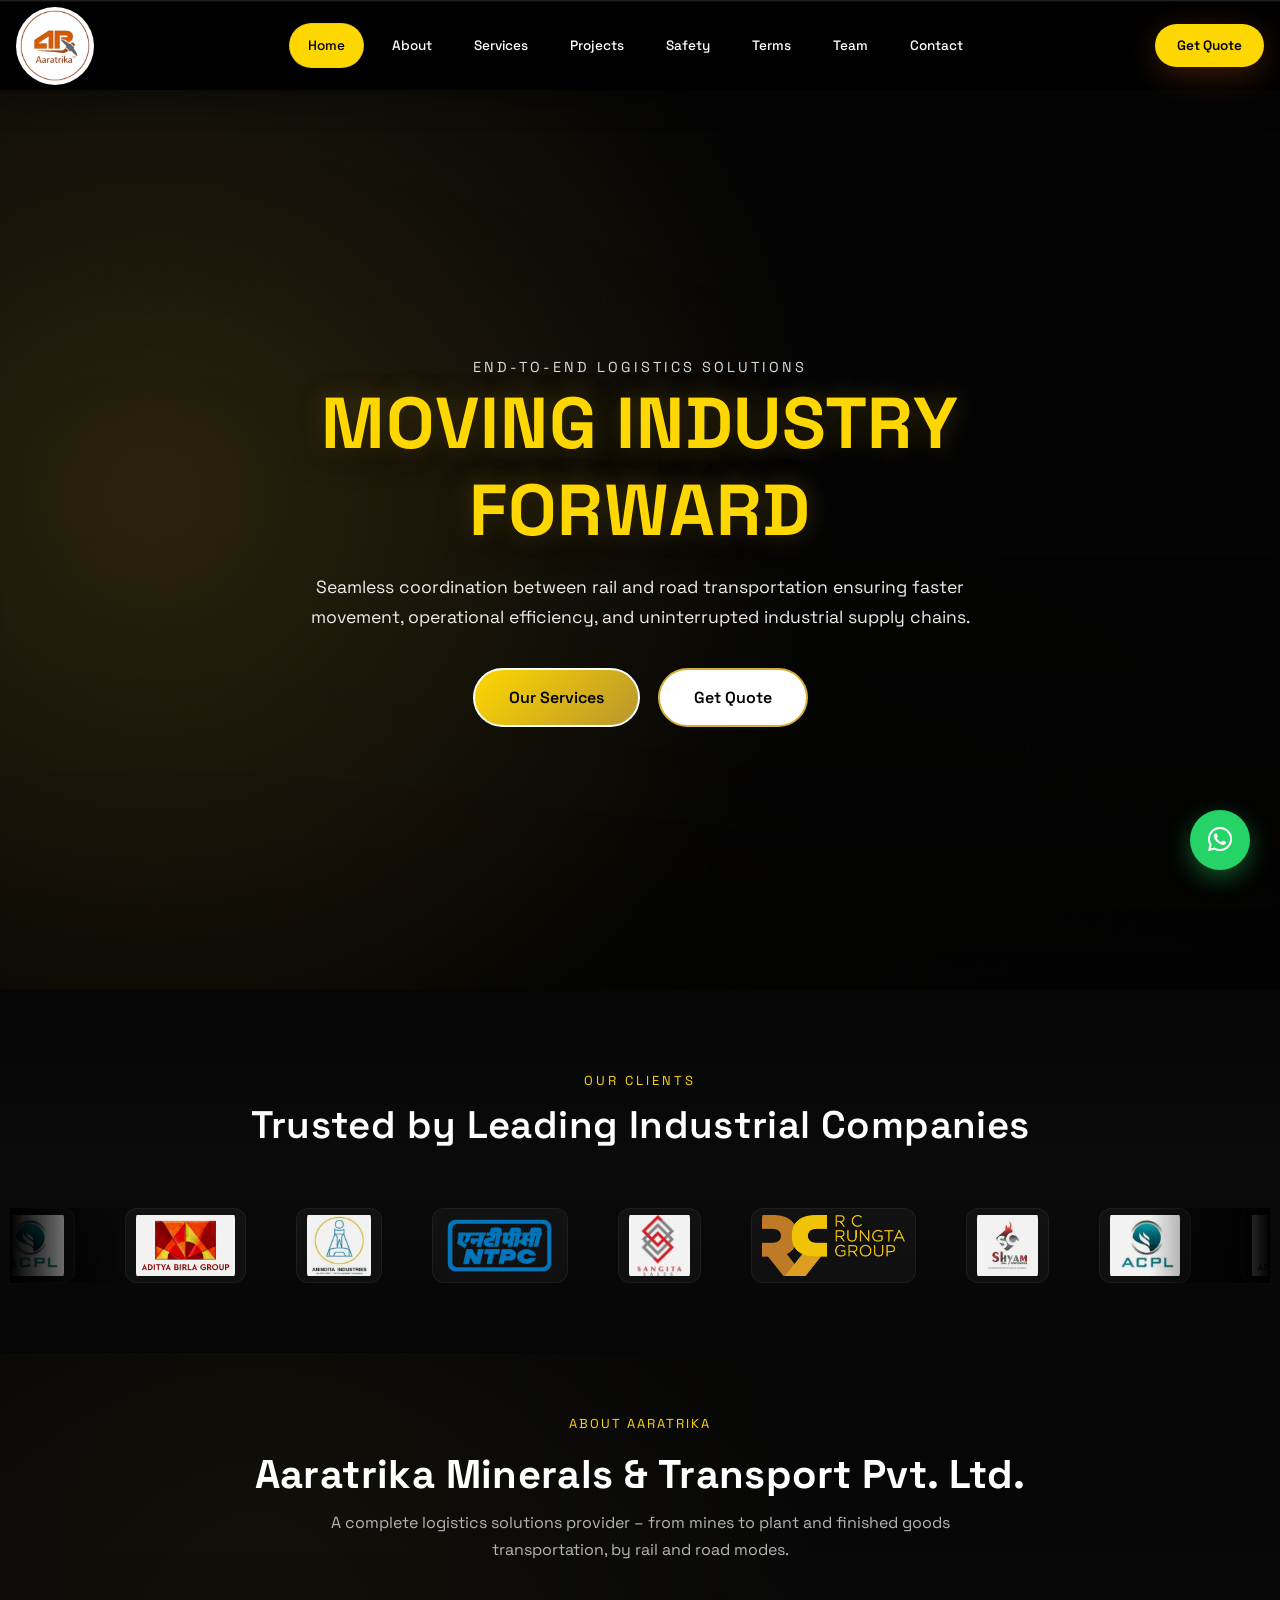
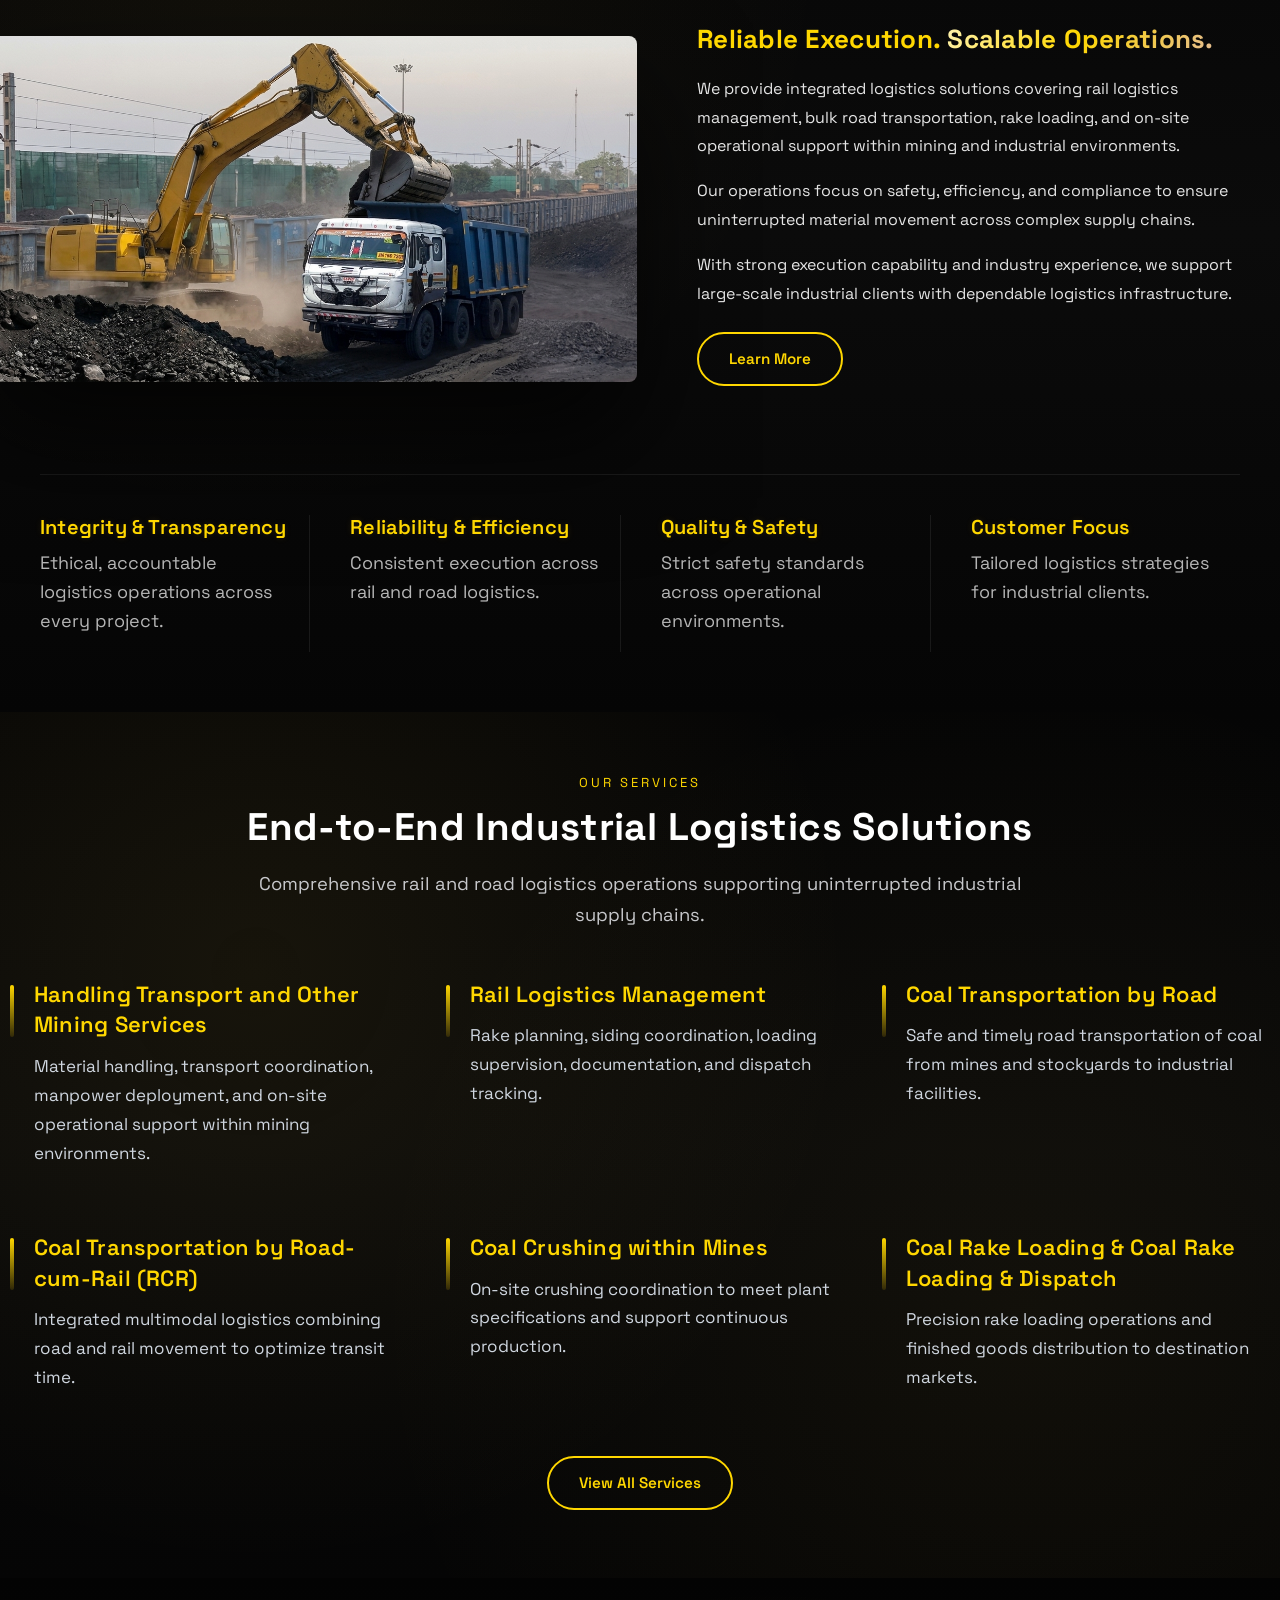
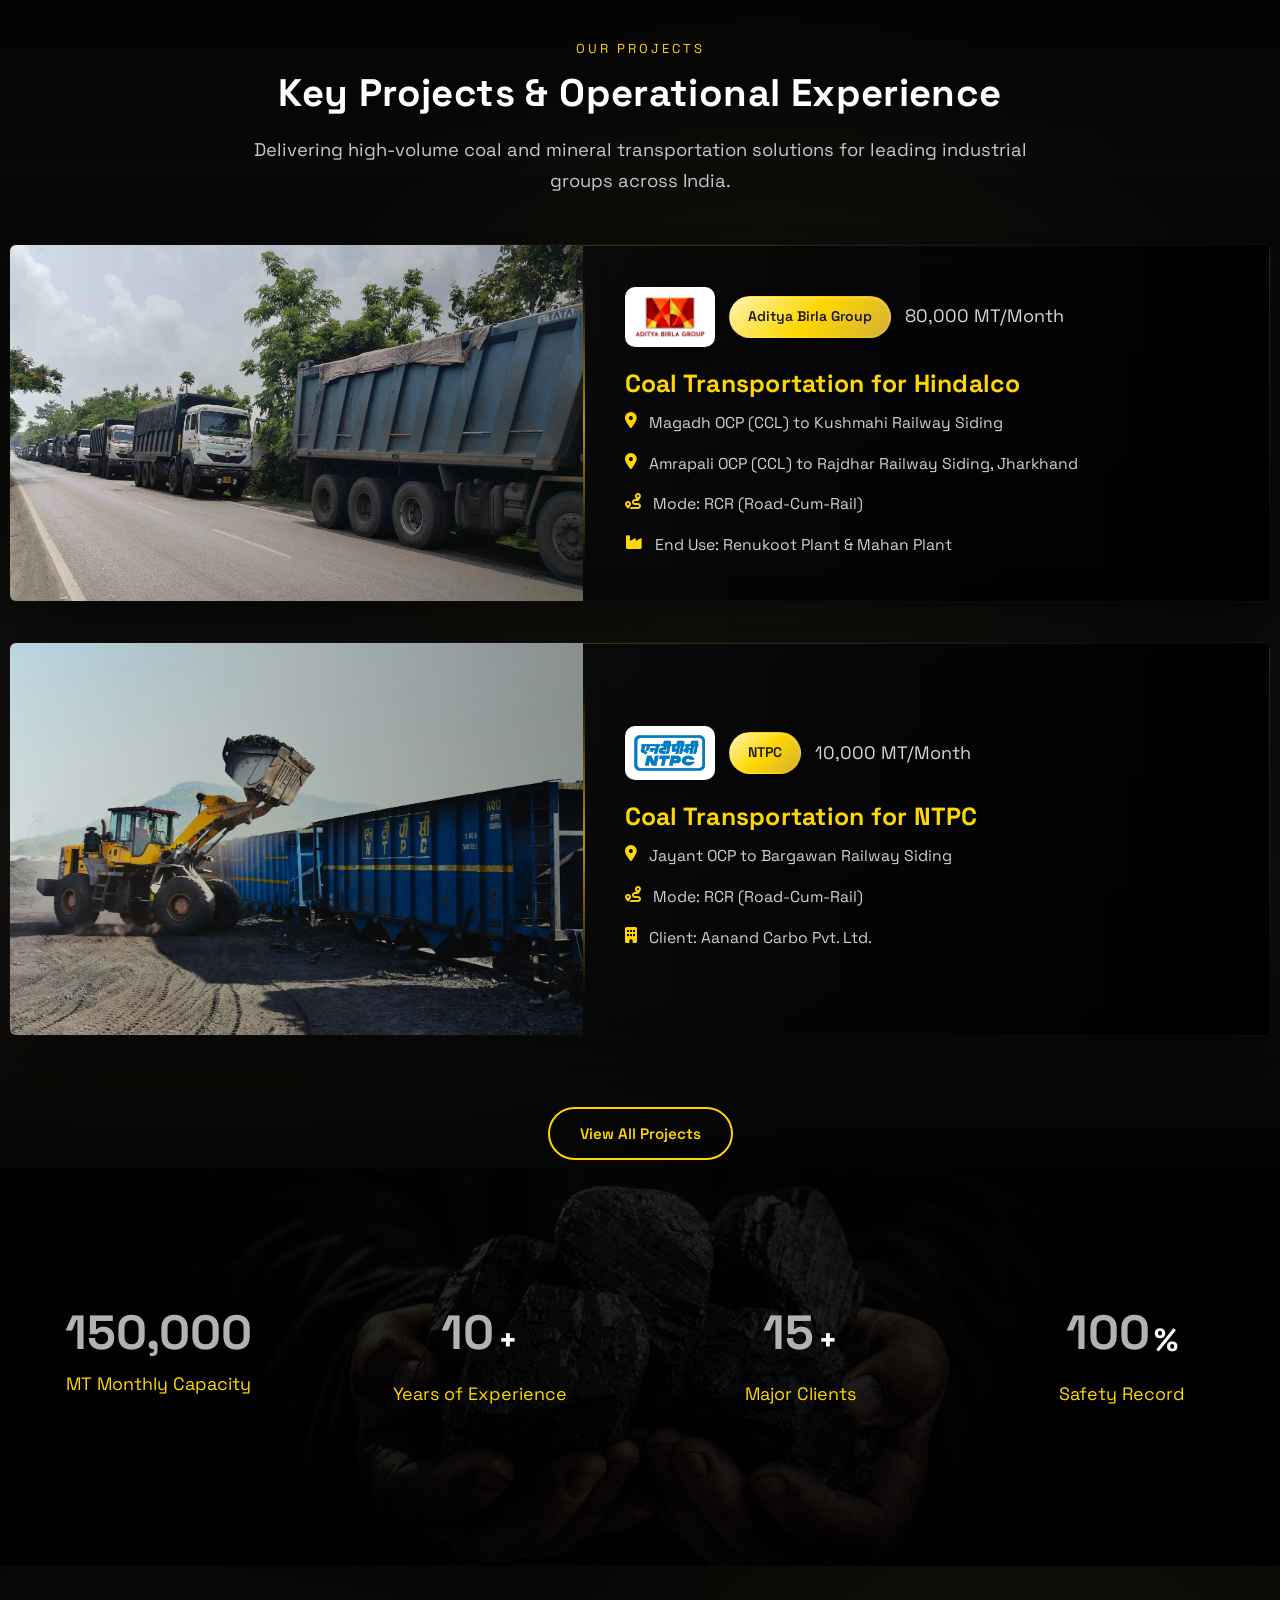
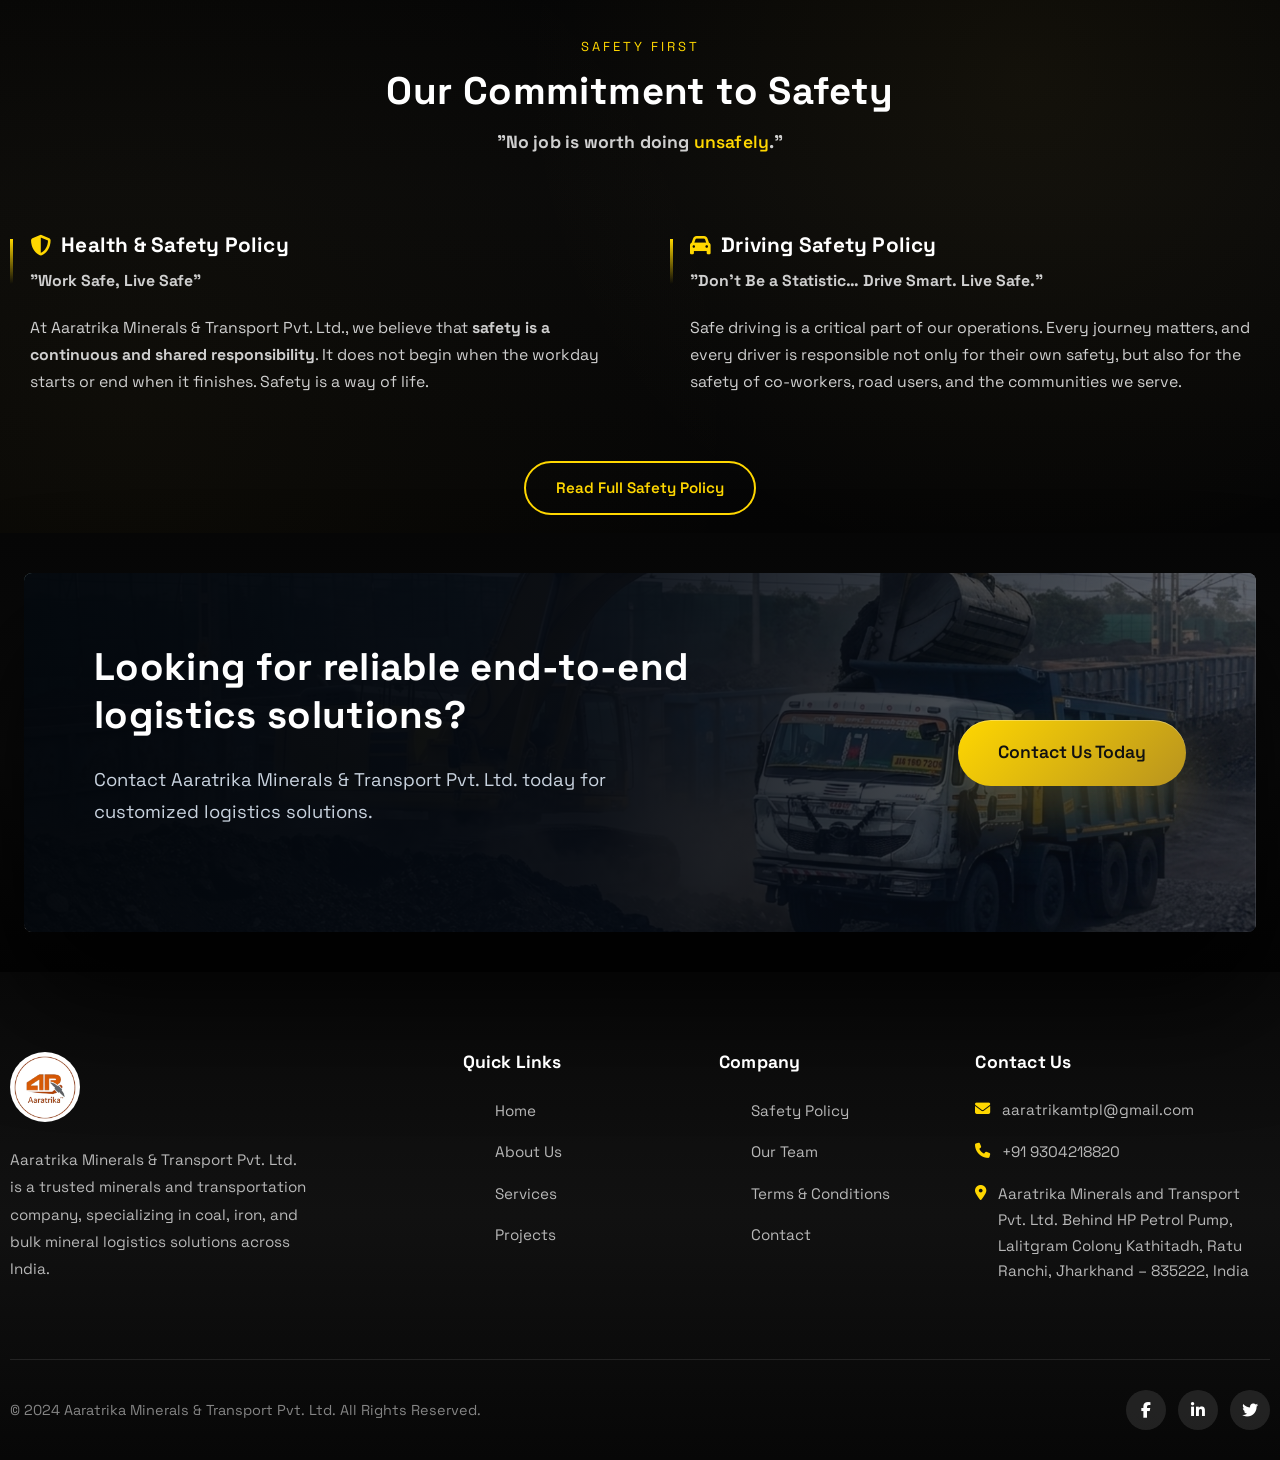
==== commit 4f59cc25: "fade" ====
--- a/index.html
+++ b/index.html
@@ -72,7 +72,7 @@
         <li class="nav-item">
           <a href="safety.html" class="nav-link">Safety</a>
         </li>
-         <li class="nav-item">
+        <li class="nav-item">
           <a href="terms.html" class="nav-link">Terms</a>
         </li>
         <li class="nav-item">
@@ -114,8 +114,8 @@
         <a href="safety.html" class="nav-link">Safety</a>
       </li>
       <li class="nav-item">
-          <a href="terms.html" class="nav-link">Terms</a>
-        </li>
+        <a href="terms.html" class="nav-link">Terms</a>
+      </li>
       <li class="nav-item">
         <a href="team.html" class="nav-link">Team</a>
       </li>
@@ -217,7 +217,7 @@
           <img src="assets/images/road-project.png" alt="Industrial Logistics">
         </div>
 
-        <!-- CONTENT -->  
+        <!-- CONTENT -->
         <div class="about-content slide-in-left">
           <h3 class="about-highlight">
             Reliable Execution.
@@ -448,7 +448,7 @@
         </div>
       </div>
 
-      <div class="text-center mt-5 fade-in">
+      <div class="text-center mt-5 pt-4 fade-in">
         <a href="projects.html" class="btn-slide">View All Projects</a>
       </div>
     </div>
--- a/assets/css/style.css
+++ b/assets/css/style.css
@@ -7,9 +7,7 @@
     --glass-bg: rgba(255, 255, 255, 0.04);
     --glass-border: rgba(255, 255, 255, 0.08);
     --accent: #FFD700;
-    ;
     --accent-soft: #FFD700;
-    ;
     --accent-glow: rgba(212, 175, 55, .15);
     --bg: #06080c;
     --card: #121720;
@@ -18,19 +16,25 @@
     --text-main: #f5f5f5;
     --text-secondary: #bfbfbf;
     --aar-gold: #FFD700;
-    ;
     --aar-dark: #06080c;
     --text: #d9dde3;
     --white: #ffffff;
     --aar-gold: #FFD700;
-    ;
     --aar-dark: #06080c;
     --white: #FFFFFF;
     --white-soft: #FDFCFB;
     --am-gold: #FFD700;
     --am-dark: #070a10;
     --am-text: #cfd6df;
-
+     --am-gold: #FFD700;
+        --am-gold-light: #f0cd04;
+        --am-dark: #0a0a0a;
+        --am-card: #111111;
+            --bg-dark: #050505;
+    --bg-soft: #0b0b0b;
+    --gold: #FFD700;
+    --text: #e5e5e5;
+    --muted: #b5b5b5;
     /* Shadows */
     --shadow-sm: 0 4px 12px rgba(0, 0, 0, 0.04);
     --shadow-md: 0 8px 24px rgba(0, 0, 0, 0.06);
@@ -53,6 +57,8 @@
     /* Spacing */
     --section-padding: 100px;
     --container-max: 1320px;
+ --navbar-height: 90px;
+    --navbar-height-mobile: 74px;
 }
 
 * {
@@ -63,12 +69,14 @@
 
 html {
     scroll-behavior: smooth;
+    scroll-padding-top: var(--navbar-height);
+
     font-size: 16px;
 }
 
 body {
     font-family: 'Space Grotesk', sans-serif;
- 
+    padding-top: var(--navbar-height);
     line-height: 1.7;
     overflow-x: hidden;
     background:
@@ -657,12 +665,6 @@
 
 /* ========== CORE VALUE SECTION ========== */
 
-
-
-/* =========================
-   CORE VALUES - PREMIUM
-========================= */
-
 .abt-values-section {
     position: relative;
     width: 100%;
@@ -672,7 +674,7 @@
     overflow: hidden;
 }
 
-/* subtle grid effect */
+
 .abt-values-section::before {
     content: '';
     position: absolute;
@@ -684,7 +686,7 @@
     animation: gridMove 20s linear infinite;
 }
 
-/* header */
+
 .abt-values-header {
     text-align: center;
     margin-bottom: 70px;
@@ -918,7 +920,7 @@
     object-fit: cover;
 
     position: relative;
-    z-index: 1; /* 👈 keep video below */
+    z-index: 1; 
     
     filter: brightness(0.85) contrast(1.2) saturate(1.1);
     transition: transform 0.8s ease, filter 0.6s ease;
@@ -1111,15 +1113,13 @@
     line-height: 1.2;
     color: #ffffff;
 
-    /* Gradient Text */
+
     background: linear-gradient(90deg, #ffffff, #FFD700);
     -webkit-background-clip: text;
     -webkit-text-fill-color: transparent;
 
-    /* Subtle Glow */
     text-shadow: 0 0 10px rgba(212, 175, 55, 0.2);
 
-    /* Spacing */
     margin-bottom: 20px;
 }
 
@@ -1202,7 +1202,6 @@
 @media(max-width:992px) {
 
     .why-section {
-        /* clean black for mobile */
         background: #000000;
         box-shadow: inset 0 40px 80px rgba(0, 0, 0, 0.8);
     }
@@ -1488,7 +1487,7 @@
 
 .project-bg {
     position: relative;
-    padding: 60px 0;
+    padding: 60px 0 0px;
     overflow: hidden;
 
     background:
@@ -1927,7 +1926,6 @@
 }
 
 
-
 .btn-second {
     padding: 14px 34px;
     border-radius: 50px;
@@ -2009,7 +2007,7 @@
 
 .safety-section {
     position: relative;
-    padding: 80px 0;
+    padding: 40px 0;
 
     background:
         radial-gradient(circle at 80% 20%, rgba(212, 175, 55, .06), transparent 45%),
@@ -2135,10 +2133,7 @@
     TEAM SECTION
     ============================================ */
     :root {
-        --am-gold: #FFD700;
-        --am-gold-light: #f0cd04;
-        --am-dark: #0a0a0a;
-        --am-card: #111111;
+       
     }
 
     /* Premium Header */
@@ -2172,7 +2167,7 @@
         letter-spacing: -1px;
     }
 
-    /* Premium Team Section */
+ 
     .am-team-section {
         position: relative;
         padding: 80px 0 60px;
@@ -2183,7 +2178,7 @@
             linear-gradient(180deg, #000 0%, #080808 50%, #000 100%);
     }
 
-    /* Section Headers */
+  
     .am-section-head {
         margin-bottom: 60px;
         text-align: center;
@@ -2260,7 +2255,7 @@
         transition: all 0.4s ease;
     }
 
-    /* Glow effect on hover */
+    
     .am-member-card::after {
         content: '';
         position: absolute;
@@ -2293,7 +2288,7 @@
         opacity: 1;
     }
 
-    /* Avatar with Rotating Border */
+   
     .am-member-avatar {
         width: 150px;
         height: 150px;
@@ -2350,7 +2345,7 @@
         transform: scale(1.05);
     }
 
-    /* Typography */
+   
     .am-member-card h4 {
         font-size: 1.4rem;
         font-weight: 700;
@@ -2381,7 +2376,7 @@
         margin-bottom: 25px;
     }
 
-    /* Description Box */
+   
     .am-member-desc {
         width: 100%;
         margin-top: auto;
@@ -2410,7 +2405,6 @@
         font-weight: 400;
     }
 
-    /* Animations */
     .fade-in {
         animation: fadeIn 1s ease forwards;
         opacity: 0;
@@ -2452,13 +2446,13 @@
         }
     }
 
-    /* Stagger animations */
+   
     .row > div:nth-child(1) { animation-delay: 0.1s; }
     .row > div:nth-child(2) { animation-delay: 0.2s; }
     .row > div:nth-child(3) { animation-delay: 0.3s; }
     .row > div:nth-child(4) { animation-delay: 0.4s; }
 
-    /* Responsive */
+   
     @media (max-width: 991px) {
         .am-title {
             font-size: 2.4rem;
@@ -2627,6 +2621,7 @@
 /* ======================================
     CONTACT SECTION
 ====================================== */
+
 .am-contact-section {
     padding: 60px 20px 70px 40px;
 
@@ -2670,10 +2665,6 @@
     gap: 50px;
     align-items: stretch;
 }
-
-/* =========================
-   LEFT SIDE
-========================= */
 
 .am-contact-left {
     display: flex;
@@ -2752,7 +2743,7 @@
 }
 
 /* =========================
-   BUSINESS HOURS - PREMIUM
+   BUSINESS HOURS
 ========================= */
 
 .am-hours-card {
@@ -2812,7 +2803,7 @@
 }
 
 /* =========================
-   RIGHT SIDE FORM - PREMIUM
+   RIGHT SIDE FORM 
 ========================= */
 
 .am-contact-form {
@@ -2831,7 +2822,7 @@
     overflow: hidden;
 }
 
-/* PREMIUM: Top gold accent line */
+
 .am-contact-form::before {
     content: '';
     position: absolute;
@@ -2864,7 +2855,6 @@
     border-radius: 2px;
 }
 
-/* FORM STRUCTURE */
 
 .am-contact-form form {
     display: flex;
@@ -2878,7 +2868,6 @@
     margin-bottom: 15px;
 }
 
-/* PREMIUM INPUTS: Glass effect with focus glow */
 .am-contact-form input,
 .am-contact-form select,
 .am-contact-form textarea {
@@ -2975,7 +2964,7 @@
 }
 
 /* ===============================
-   MAP SECTION - PREMIUM
+   MAP SECTION 
 =============================== */
 
 .am-map-wrapper {
@@ -3049,9 +3038,6 @@
     }
 }
 
-/* =========================
-   MOBILE FIX FOR FORM
-========================= */
 
 @media(max-width: 768px) {
     .am-contact-section {
@@ -3080,8 +3066,6 @@
         padding: 18px;
     }
 }
-
-
 
 /* =========================
    BUTTON
@@ -3101,9 +3085,11 @@
     box-shadow: 0 12px 35px rgba(212, 175, 55, 0.4);
 }
 
+
 /* =========================
    WHATSAPP FLOAT FIX
 ========================= */
+
 .whatsapp-float {
     position: fixed;
     bottom: 30px;
@@ -3127,7 +3113,6 @@
 }
 
 
-
 /* ============================================
    TERMS & CONDITIONS SECTION - EDGE TO EDGE
    ============================================ */
@@ -3154,7 +3139,6 @@
     pointer-events: none;
 }
 
-/* Floating Gold Particles */
 .particles {
     position: absolute;
     top: 0;
@@ -3256,7 +3240,7 @@
     z-index: 1;
 }
 
-/* Header */
+
 .terms-header {
     text-align: center;
     margin-bottom: 40px;
@@ -3310,7 +3294,6 @@
     font-weight: 600;
 }
 
-/* Terms List - No Boxes */
 .terms-list {
     display: flex;
     flex-direction: column;
@@ -3318,7 +3301,6 @@
     position: relative;
 }
 
-/* Timeline Line */
 .terms-list::before {
     content: '';
     position: absolute;
@@ -3349,7 +3331,7 @@
     padding-left: 90px;
 }
 
-/* Number Circle */
+
 .term-number {
     position: absolute;
     left: 0;
@@ -3430,7 +3412,7 @@
     transform: translateX(5px);
 }
 
-/* Contact Section */
+
 .contact-section {
     margin-top: 80px;
     padding: 60px;
@@ -3492,7 +3474,6 @@
     width: 100%;
 }
 
-/* Responsive */
 @media (max-width: 768px) {
     .terms-section {
         padding: 80px 0;
@@ -3539,7 +3520,7 @@
     }
 }
 
-/* Glow Effect on Scroll */
+
 .glow-line {
     position: fixed;
     top: 0;
@@ -3967,7 +3948,7 @@
     height: 100%;
 }
 
-/* Loading Animation */
+
 .loading {
     position: fixed;
     top: 0;
@@ -4011,7 +3992,7 @@
 
 .stats-section {
     position: relative;
-    padding: 140px 0;
+    padding: 110px 0;
     background: url('../images/black-bg.png') center/cover no-repeat;
     overflow: hidden;
 }
@@ -4070,23 +4051,19 @@
     padding: 30px 20px;
 }
 
-/* ==============================
-   TABLET
-============================== */
 
 @media (max-width: 992px) {
     .counter {
         font-size: 2.5rem;
     }
 
+
     .symbol {
         font-size: 1.8rem;
     }
 }
 
-/* ==========================================
-   ULTRA COMPACT PREMIUM MOBILE 
-========================================== */
+
 
 @media (max-width: 768px) {
 
@@ -4104,7 +4081,7 @@
 
     }
 
-    /* Full width columns */
+  
     .stats-section .col-lg-3,
     .stats-section .col-md-6,
     .stats-section .col-sm-6 {
@@ -4114,28 +4091,24 @@
         padding: 0;
     }
 
-    /* Compact stat box */
+   
     .stat-box {
         padding: 12px 5px;
-        /* Very tight */
         width: 100%;
     }
 
-    /* Remove divider extra spacing */
     .stat-box::after {
         display: none;
     }
 
-    /* Number alignment */
+
     .stat-number {
         display: flex;
         justify-content: center;
         align-items: center;
         margin-bottom: 4px;
-        /* Tight spacing */
-    }
-
-    /* Main number */
+    }
+
     .counter {
         font-size: 2.4rem;
         font-weight: 900;
@@ -4144,7 +4117,7 @@
         letter-spacing: 0.5px;
     }
 
-    /* Plus symbol */
+
     .symbol {
         font-size: 1.4rem;
         font-weight: 800;
@@ -4153,21 +4126,15 @@
         margin-top: 0;
     }
 
-    /* Description text */
     .stat-box p {
         font-size: 0.95rem;
         margin-top: 2px;
-        /* Very tight */
         line-height: 1.3;
         color: rgba(255, 255, 255, 0.95);
     }
 }
 
 
-/* ==========================================
-   EXTRA SMALL MOBILE
-========================================== */
-
 @media (max-width: 480px) {
 
     .stats-section {
@@ -4189,9 +4156,9 @@
 }
 
 /* ==============================
-   PREMIUM CTA SECTION (FINAL)
+   PREMIUM CTA SECTION 
 ============================== */
-
+ 
 .cta-section {
     padding: 40px 0;
     background:
@@ -4207,9 +4174,7 @@
     max-width: none;
 }
 
-/* =========================================
-   CTA BOX WITH IMAGE
-========================================= */
+
 
 .cta-wrapper {
     position: relative;
@@ -4249,9 +4214,7 @@
     z-index: 2;
 }
 
-/* =========================================
-   TEXT
-========================================= */
+
 
 .cta-title {
     color: #ffffff;
@@ -4269,9 +4232,7 @@
     margin-bottom: 35px;
 }
 
-/* =========================================
-   PREMIUM BUTTON
-========================================= */
+
 
 .cta-btn {
     display: inline-block;
@@ -4291,7 +4252,7 @@
     box-shadow:
         0 25px 50px rgba(212, 175, 55, 0.25),
         inset 0 1px 0 rgba(255, 255, 255, 0.3);
-    /* subtle metallic shine */
+
 }
 
 .cta-btn:hover {
@@ -4301,10 +4262,6 @@
         inset 0 1px 0 rgba(255, 255, 255, 0.35);
 }
 
-/* =========================================
-   RESPONSIVE
-========================================= */
-
 @media (max-width: 992px) {
     .cta-wrapper {
         padding: 70px 50px;
@@ -4354,9 +4311,7 @@
     }
 }
 
-/* ===============================
-   MOBILE PREMIUM SPACING
-================================ */
+
 @media(max-width:768px) {
 
 
@@ -4387,10 +4342,6 @@
     }
 
 
-    /* =========================
-   MOBILE MENU 
-   ========================= */
-
     .mobile-menu {
         position: fixed;
         top: 90px;
@@ -4468,9 +4419,7 @@
             #050505 100%);
 }
 
-/* ================================
-   SECTION HEADER
-================================ */
+
 
 .aaratrika-label {
     text-transform: uppercase;
@@ -4499,20 +4448,12 @@
 }
 
 
-/* ================================
-   SERVICES GRID
-================================ */
-
 .services-grid {
     display: grid;
     grid-template-columns: repeat(3, 1fr);
     gap: 60px 50px;
 }
 
-
-/* ================================
-   SERVICE ITEM
-================================ */
 
 .aaratrika-card {
     position: relative;
@@ -4540,8 +4481,6 @@
 }
 
 
-/* SERVICE TITLE */
-
 .aaratrika-card h5 {
     font-size: 22px;
     font-weight: 600;
@@ -4554,17 +4493,12 @@
 }
 
 
-/* DESCRIPTION */
-
 .aaratrika-card p {
     color: #cfd6df;
     font-size: 17px;
     line-height: 1.7;
 }
 
-
-/* HOVER EFFECT */
-
 .aaratrika-card:hover {
     transform: translateY(-6px);
 }
@@ -4573,10 +4507,6 @@
     text-shadow: 0 0 18px rgba(239, 191, 4, 0.45);
 }
 
-
-/* ================================
-   RESPONSIVE
-================================ */
 
 @media (max-width:992px) {
 
@@ -4614,13 +4544,6 @@
 }
 
 /* ================= about SECTION ================= */
-:root {
-    --bg-dark: #050505;
-    --bg-soft: #0b0b0b;
-    --gold: #FFD700;
-    --text: #e5e5e5;
-    --muted: #b5b5b5;
-}
 
 .about-section {
     padding: 60px 0;
@@ -4813,19 +4736,6 @@
 /* ===============================
 NAVBAR + HERO IMPROVEMENTS
 =============================== */
-
-:root {
-    --navbar-height: 90px;
-    --navbar-height-mobile: 74px;
-}
-
-html {
-    scroll-padding-top: var(--navbar-height);
-}
-
-body {
-    padding-top: var(--navbar-height);
-}
 
 .navbar-wrapper {
     position: fixed;
@@ -5343,6 +5253,7 @@
 /* ===============================
 SAFETY PAGE- STATUS SECTION
 =============================== */
+
 .aarx-stats {
     position: relative;
     padding: 120px 0;
@@ -5425,9 +5336,6 @@
     background: linear-gradient(180deg, #050505, #0b0b0b, #050505);
 }
 
-/* ===============================
-   HEADER
-================================= */
 
 .trust-header {
     text-align: center;
@@ -5440,16 +5348,12 @@
     font-weight: 600;
 }
 
-/* ===============================
-   MARQUEE CONTAINER
-================================= */
 
 .logo-marquee {
     position: relative;
     overflow: hidden;
 }
 
-/* edge fade */
 
 .logo-marquee::before,
 .logo-marquee::after {
@@ -5484,9 +5388,6 @@
     will-change: transform;
 }
 
-/* ===============================
-   LOGO STYLE (FINAL)
-================================= */
 
 .logo-track img {
     height: 75px;
@@ -5505,8 +5406,6 @@
     transition: all 0.3s ease;
 }
 
-/* hover */
-
 .logo-track img:hover {
     transform: translateY(-5px) scale(1.04);
 
@@ -5565,7 +5464,6 @@
         overflow-x: hidden;
     }
 
-    /* ===== HERO ===== */
     .hero-section {
         height: 85vh;
     }
@@ -5590,7 +5488,6 @@
         width: 100%;
     }
 
-    /* ===== ABOUT ===== */
     .about-section {
         padding: 70px 0;
     }
@@ -5726,15 +5623,13 @@
 
 }
 
-
-
-
- /* Premium Banner Container - Optimized Height */
+/* PROJECTS BANNER */
+
     .projects-banner-wrapper {
         position: relative;
         width: 100%;
-        height: 70vh;        /* BEST balance */
-    min-height: 500px;   /* keeps content safe */
+        height: 70vh;       
+    min-height: 500px;   
     max-height: 850px;
         overflow: hidden;
         background: #000;
@@ -5742,16 +5637,16 @@
         pointer-events: all;
     }
 
-    /* Carousel Track - Ultra Smooth Transitions */
+
     .projects-banner-track {
         display: flex;
         height: 100%;
-        transition: transform 1.2s cubic-bezier(0.25, 0.46, 0.45, 0.94); /* Smooth easing */
+        transition: transform 1.2s cubic-bezier(0.25, 0.46, 0.45, 0.94);
         will-change: transform;
-        transform: translateZ(0); /* Hardware acceleration */
-    }
-
-    /* Individual Slide */
+        transform: translateZ(0); 
+    }
+
+ 
     .projects-banner-slide {
         min-width: 100%;
         height: 100%;
@@ -5759,7 +5654,6 @@
         background-size: cover;
         background-position: center;
         background-repeat: no-repeat;
-        /* Smooth background transition */
         transition: opacity 0.8s ease-in-out;
     }
 
@@ -5775,7 +5669,6 @@
     );
     z-index: 1;
 }
-    /* Content Container */
     .projects-banner-content {
         position: absolute;
         top: 50%;
@@ -5788,7 +5681,6 @@
         padding: 2rem;
     }
 
-    /* Animated Title */
     .projects-banner-title {
         font-size: clamp(2.5rem, 5vw, 5rem);
         font-weight: 800;
@@ -5813,7 +5705,6 @@
         animation: expandLine 0.8s cubic-bezier(0.25, 0.46, 0.45, 0.94) 0.6s forwards;
     }
 
-    /* Subtitle/Text */
     .projects-banner-text {
         font-size: clamp(1.1rem, 2.5vw, 1.5rem);
         color: rgba(255, 255, 255, 0.95);
@@ -5825,7 +5716,6 @@
         letter-spacing: 0.05em;
     }
 
-    /* Navigation Buttons */
     .projects-banner-nav {
         position: absolute;
         top: 50%;
@@ -5869,7 +5759,6 @@
         right: 40px;
     }
 
-    /* Arrow Icons */
     .projects-banner-nav::before {
         content: '';
         width: 14px;
@@ -5889,7 +5778,6 @@
         margin-right: 4px;
     }
 
-    /* Dots Indicator */
     .projects-banner-dots {
         position: absolute;
         bottom: 40px;
@@ -5939,7 +5827,6 @@
         transform: translate(-50%, -50%) scale(0.5);
     }
 
-    /* Animations */
     @keyframes fadeInUp {
         to {
             opacity: 1;
@@ -5953,7 +5840,7 @@
         }
     }
 
-/* ================= FINAL PERFECT RESPONSIVE (TEXT WIDTH FIXED) ================= */
+/* =================RESPONSIVE ================= */
 
 /* TABLETS */
 @media (max-width: 1024px) {
@@ -5977,7 +5864,7 @@
 }
 
 
-/* SMALL TABLETS */
+
 @media (max-width: 768px) {
     .projects-banner-wrapper {
         height: 55vh;
@@ -5985,7 +5872,7 @@
     }
 
     .projects-banner-content {
-        width: 85%; /* REDUCED WIDTH */
+        width: 85%; 
         max-width: 500px;
         padding: 1rem;
         top: 50%;
@@ -6030,7 +5917,7 @@
 }
 
 
-/* MOBILE */
+
 @media (max-width: 480px) {
     .projects-banner-wrapper {
         height: 50vh;
@@ -6038,7 +5925,7 @@
     }
 
     .projects-banner-content {
-        width: 82%; /* FIXED TEXT WIDTH */
+        width: 82%; 
         max-width: 320px;
         top: 50%;
         left: 50%;
@@ -6061,7 +5948,7 @@
         margin: 0 auto;
     }
 
-    /* BUTTON */
+
     .projects-banner-content .btn,
     .projects-banner-content button {
         margin-top: 10px;
@@ -6070,7 +5957,6 @@
         border-radius: 20px;
     }
 
-    /* ARROWS */
     .projects-banner-nav {
         width: 30px;
         height: 30px;
@@ -6084,7 +5970,6 @@
         right: 5px;
     }
 
-    /* DOTS */
     .projects-banner-dots {
         bottom: 10px;
         gap: 6px;
@@ -6097,7 +5982,6 @@
 }
 
 
-/* EXTRA SMALL */
 @media (max-width: 360px) {
     .projects-banner-wrapper {
         height: 65vh;
@@ -6118,7 +6002,6 @@
 }
 
 
-/* REDUCED MOTION */
 @media (prefers-reduced-motion: reduce) {
     .projects-banner-track {
         transition: transform 0.5s ease;
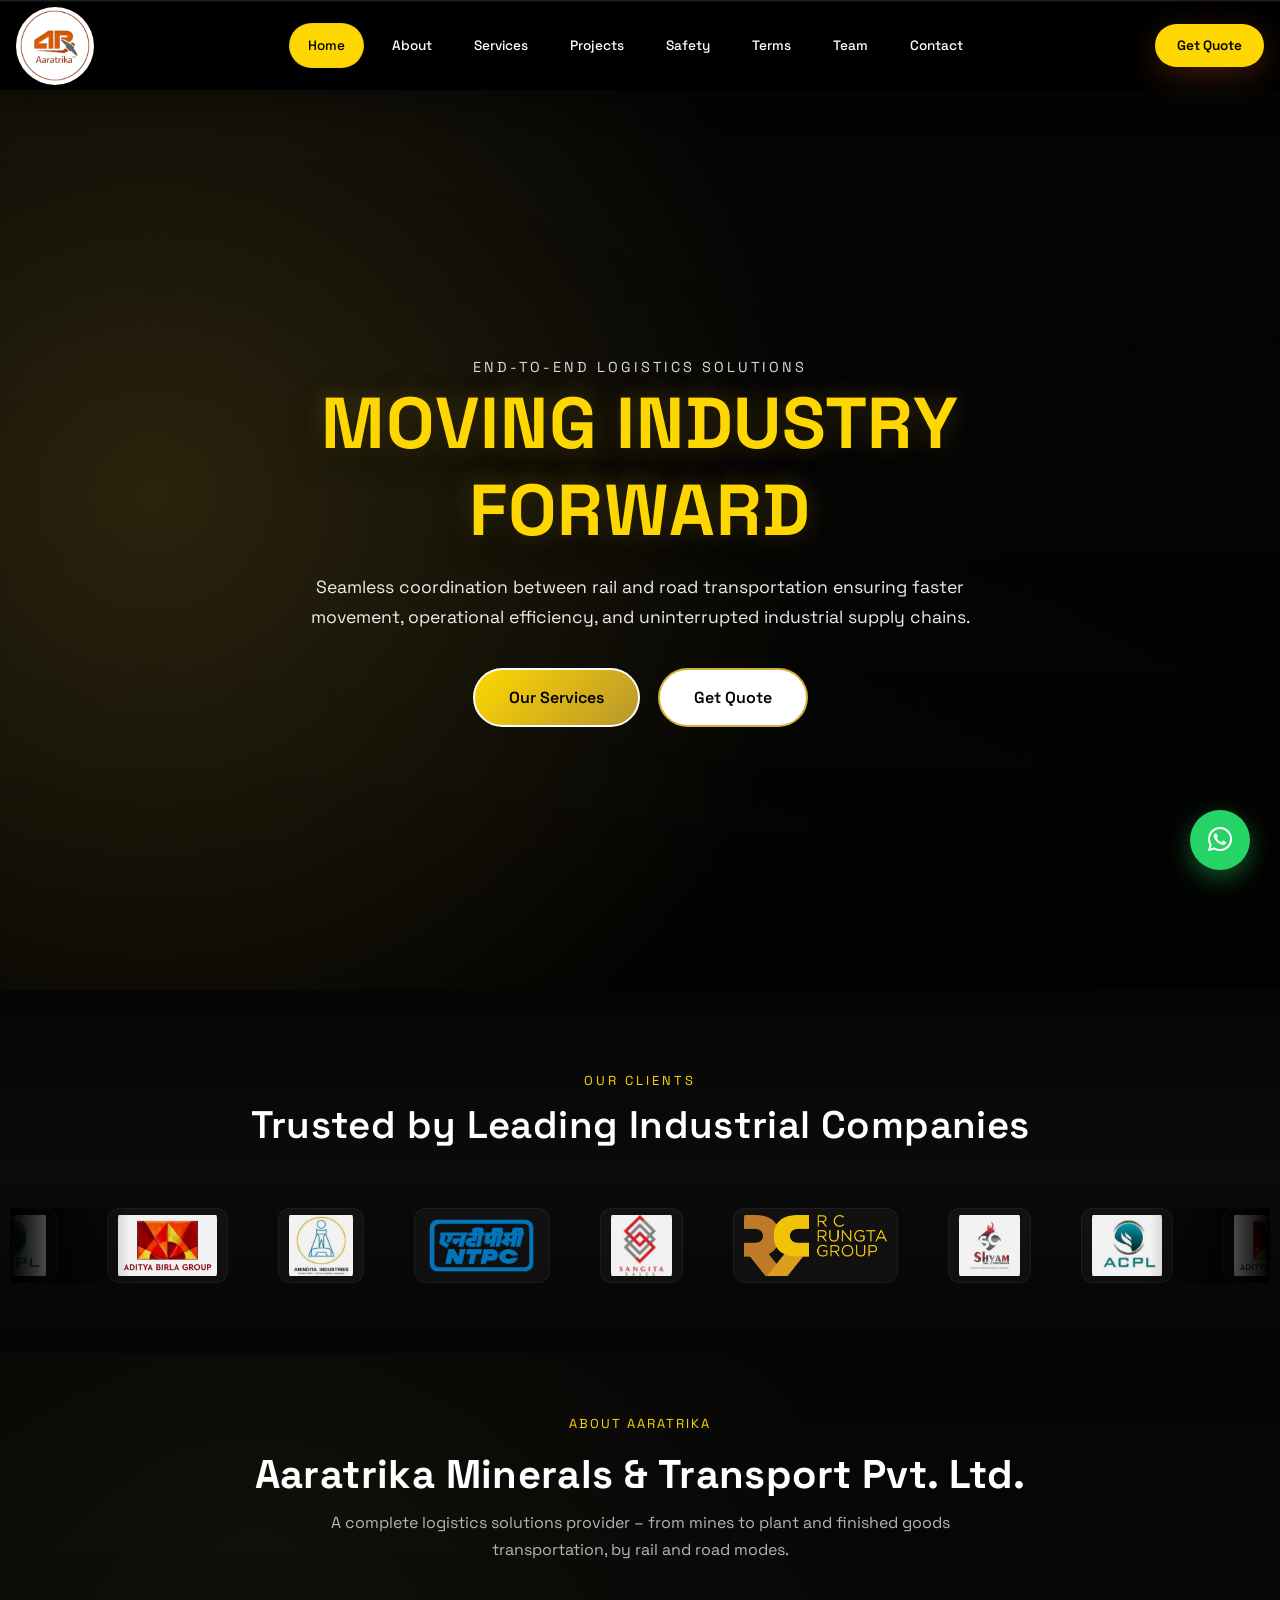
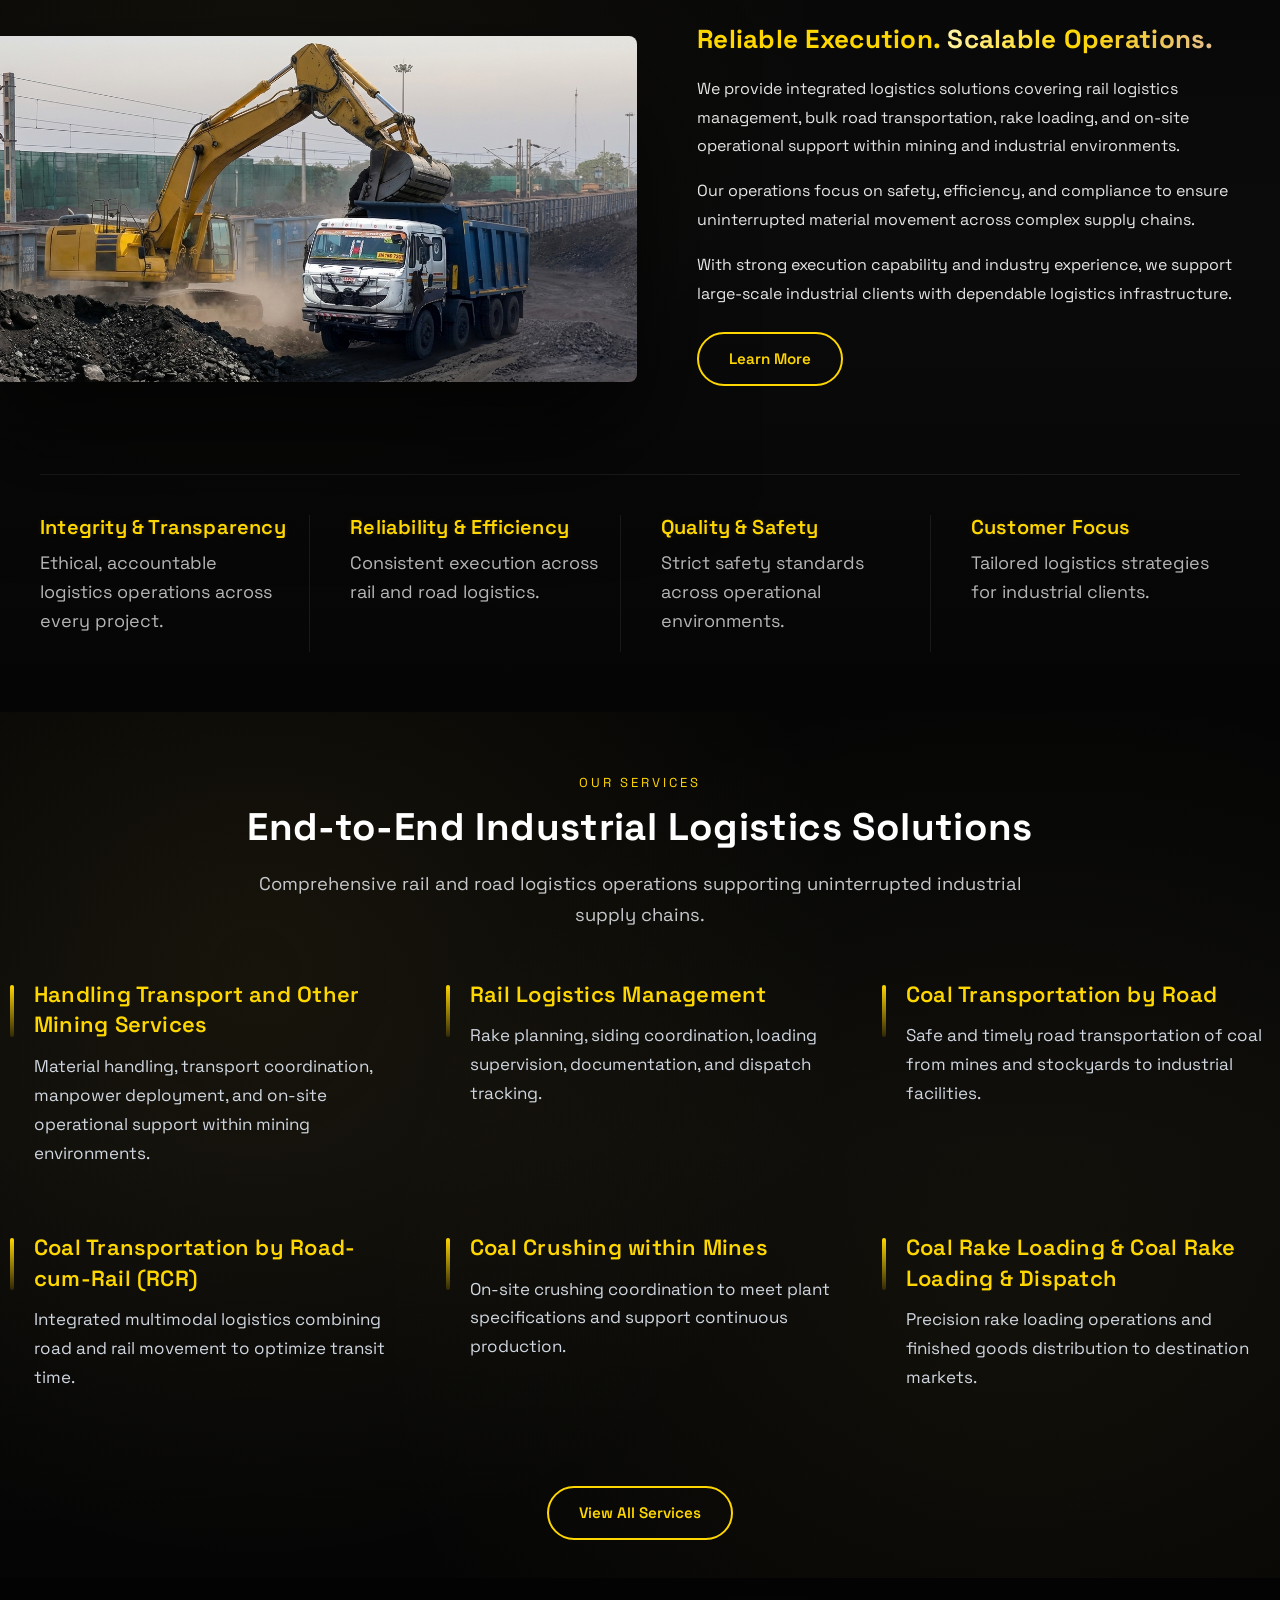
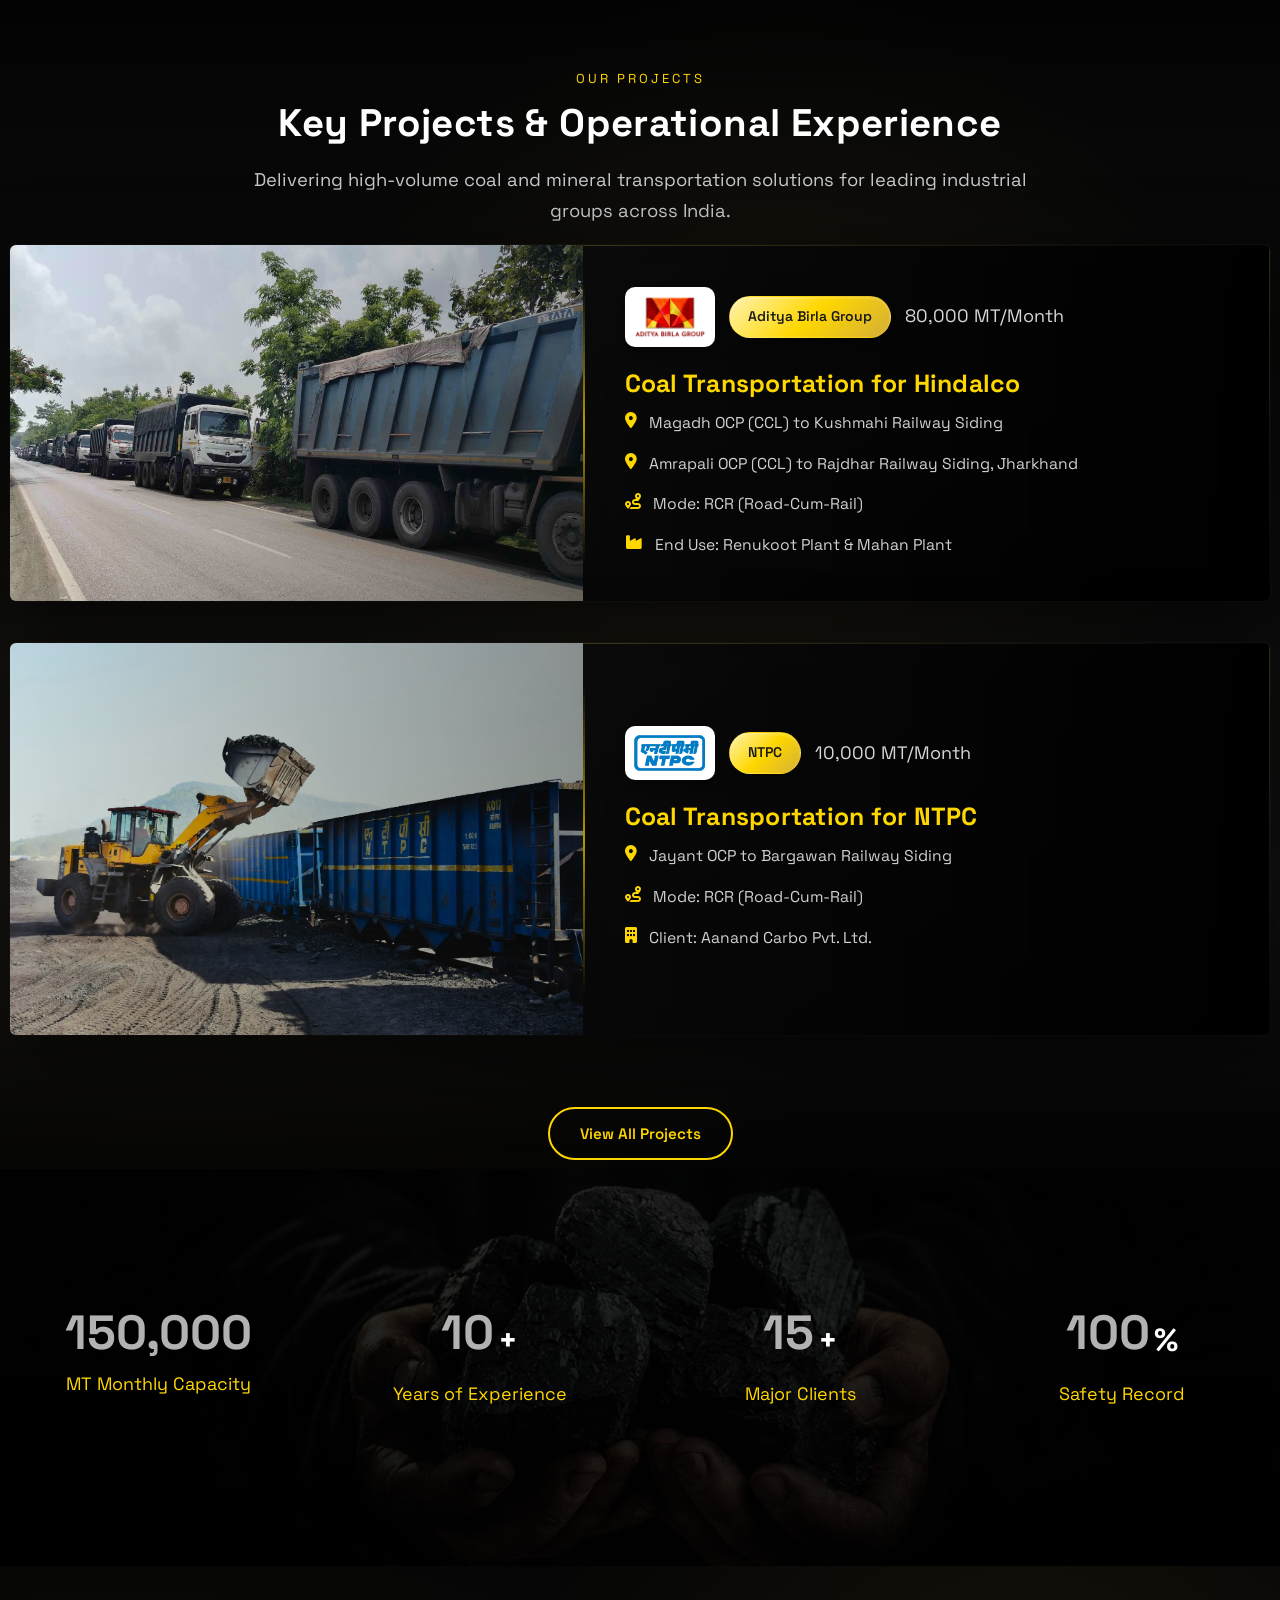
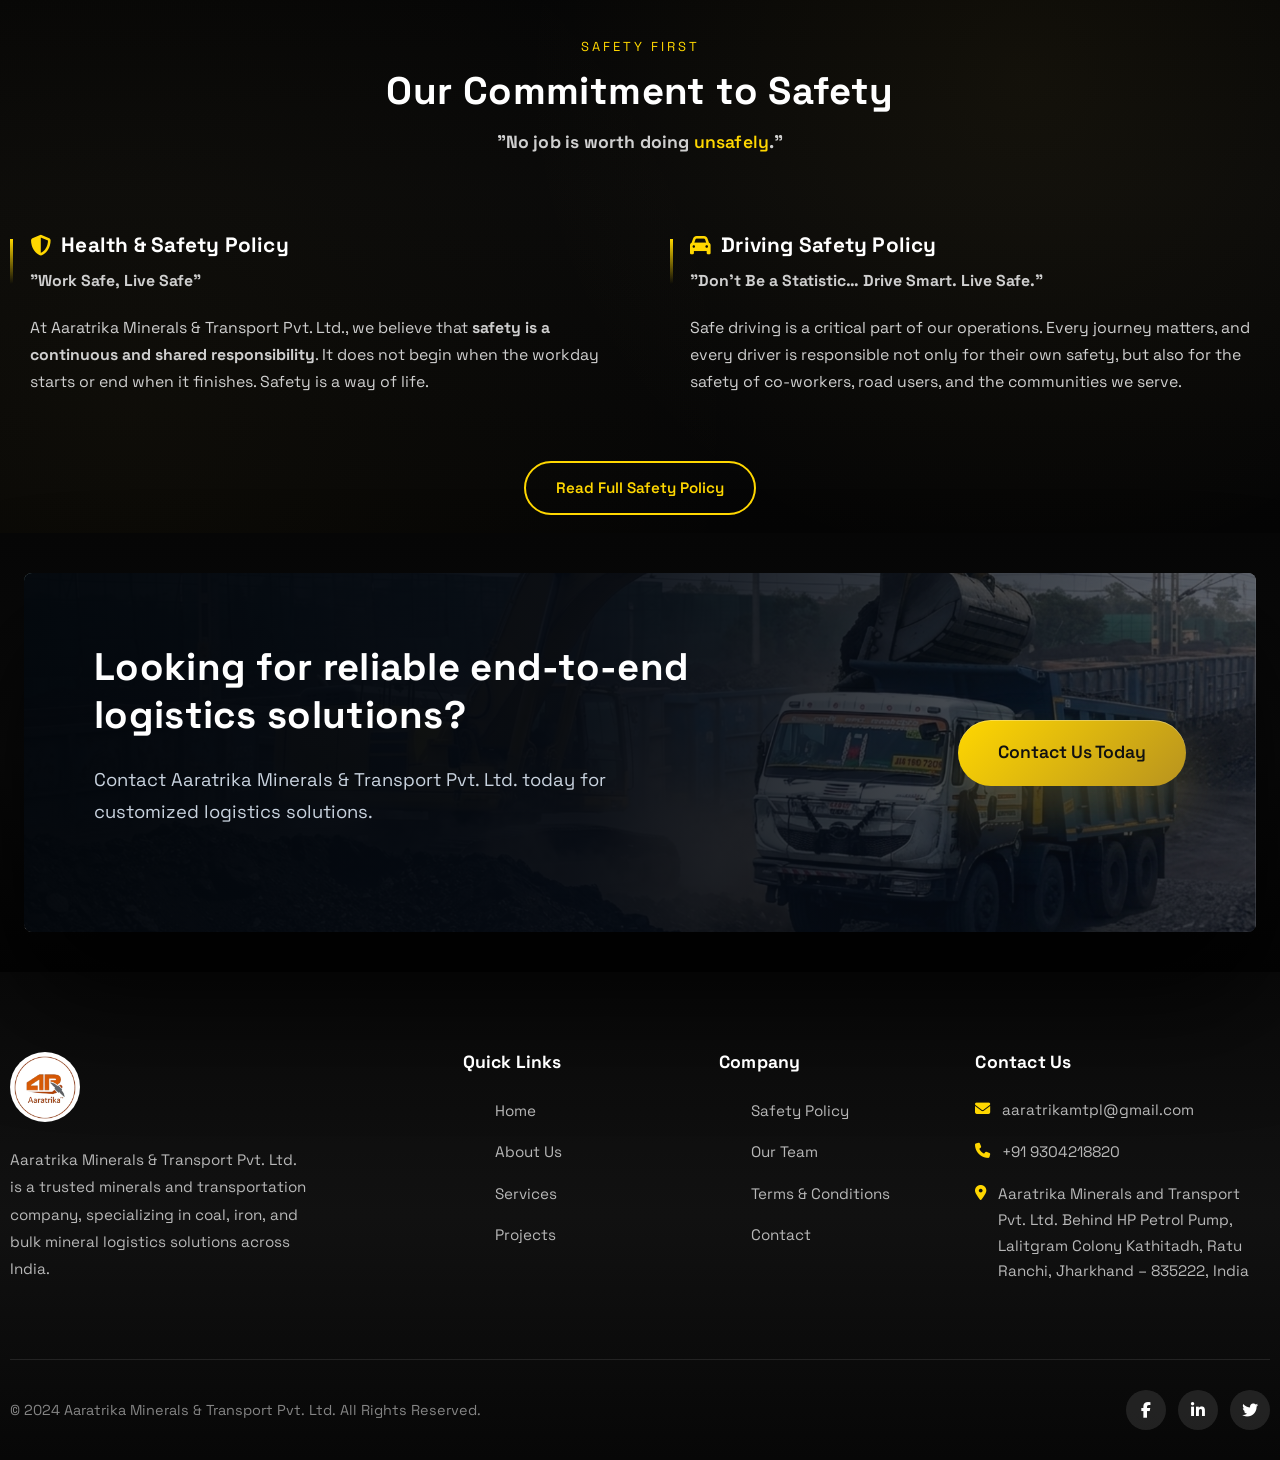
==== commit fc949c19: "link" ====
--- a/index.html
+++ b/index.html
@@ -134,7 +134,6 @@
 
       <source src="assets/images/coal-train.mp4" type="video/mp4">
 
-      Your browser does not support HTML5 video.
     </video>
 
     <!-- HERO CONTENT -->
@@ -657,7 +656,7 @@
     <i class="fab fa-whatsapp"></i>
   </a>
   <div class="mobile-quote-fab d-md-none">
-    <a href="#contact.html">Get Quote</a>
+    <a href="contact.html">Get Quote</a>
   </div>
 
   <!-- Bootstrap JS -->
--- a/assets/css/style.css
+++ b/assets/css/style.css
@@ -2465,7 +2465,7 @@
 
     @media (max-width: 768px) {
         .am-team-section {
-            padding: 60px 0 80px;
+            padding:0px 0 70px;
         }
         
         .am-title {
@@ -5489,7 +5489,7 @@
     }
 
     .about-section {
-        padding: 70px 0;
+        padding: 10px 0 20px;
     }
 
     .about-header {
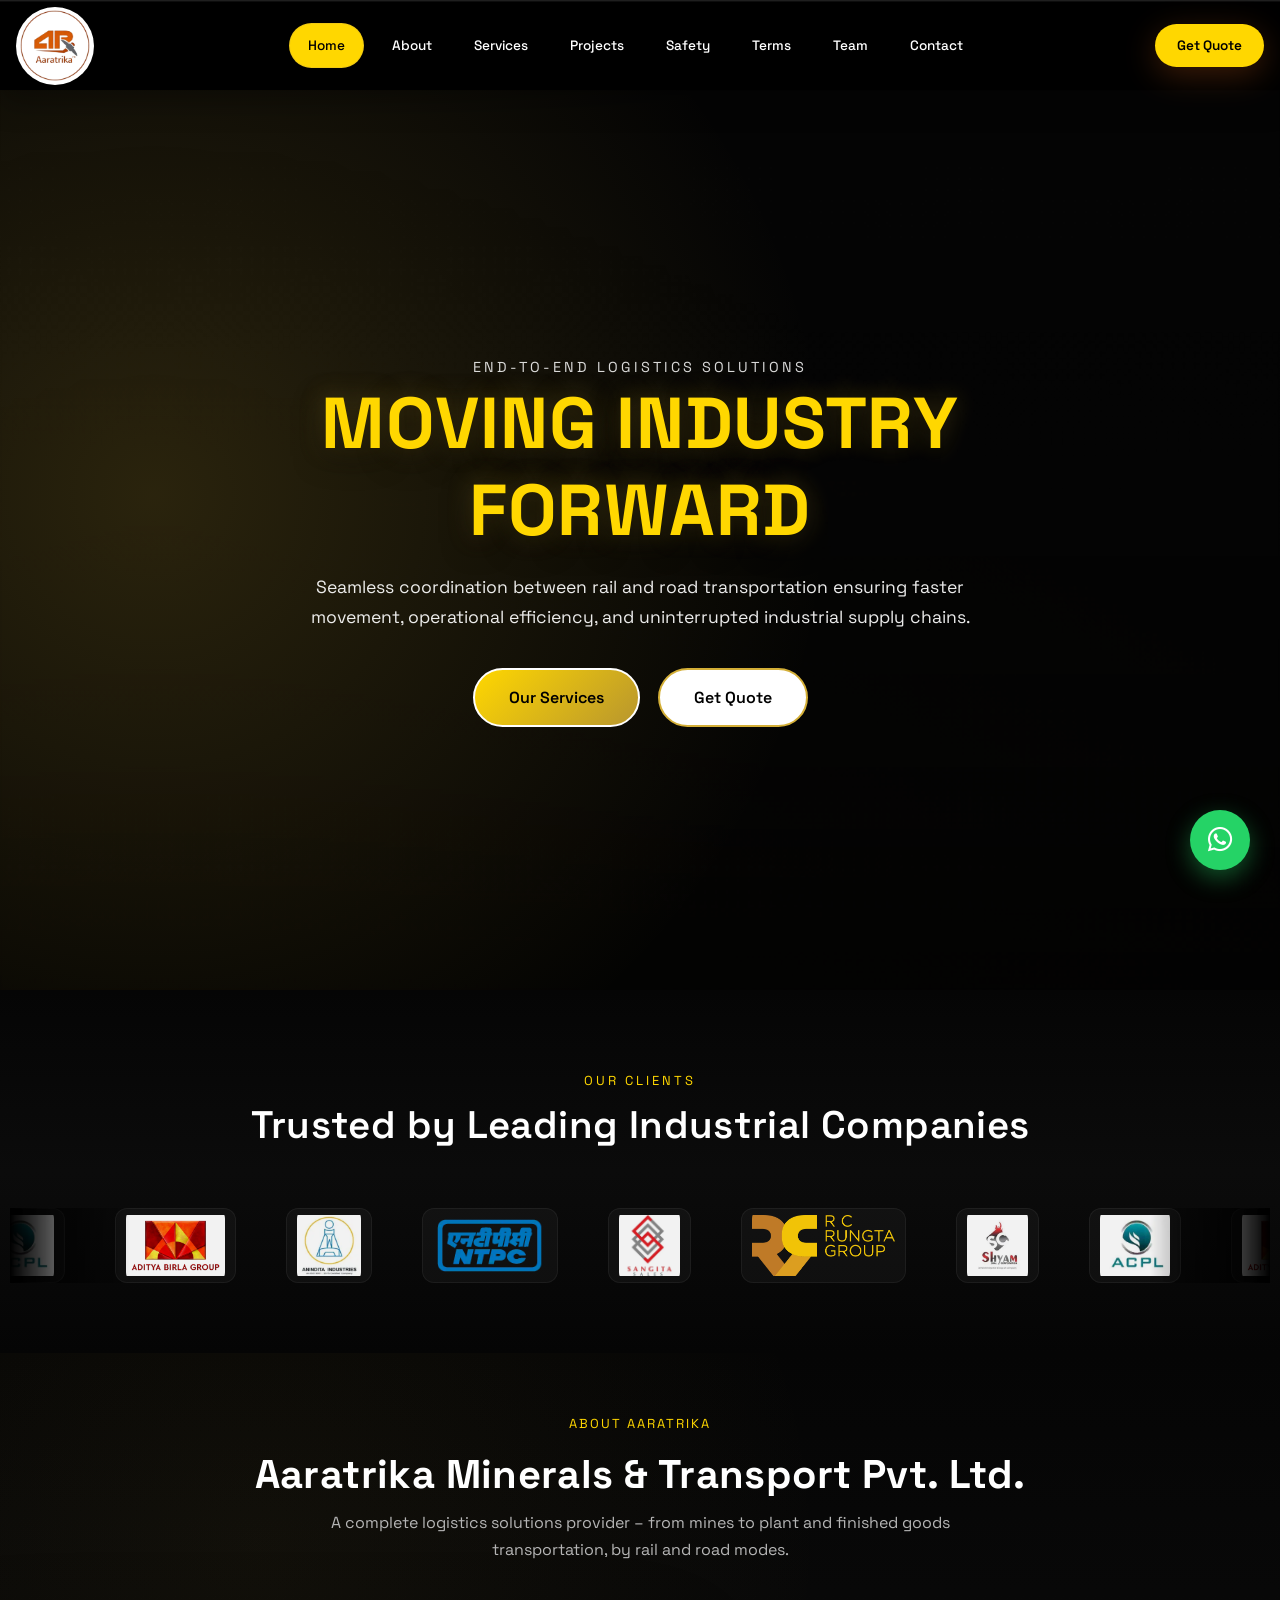
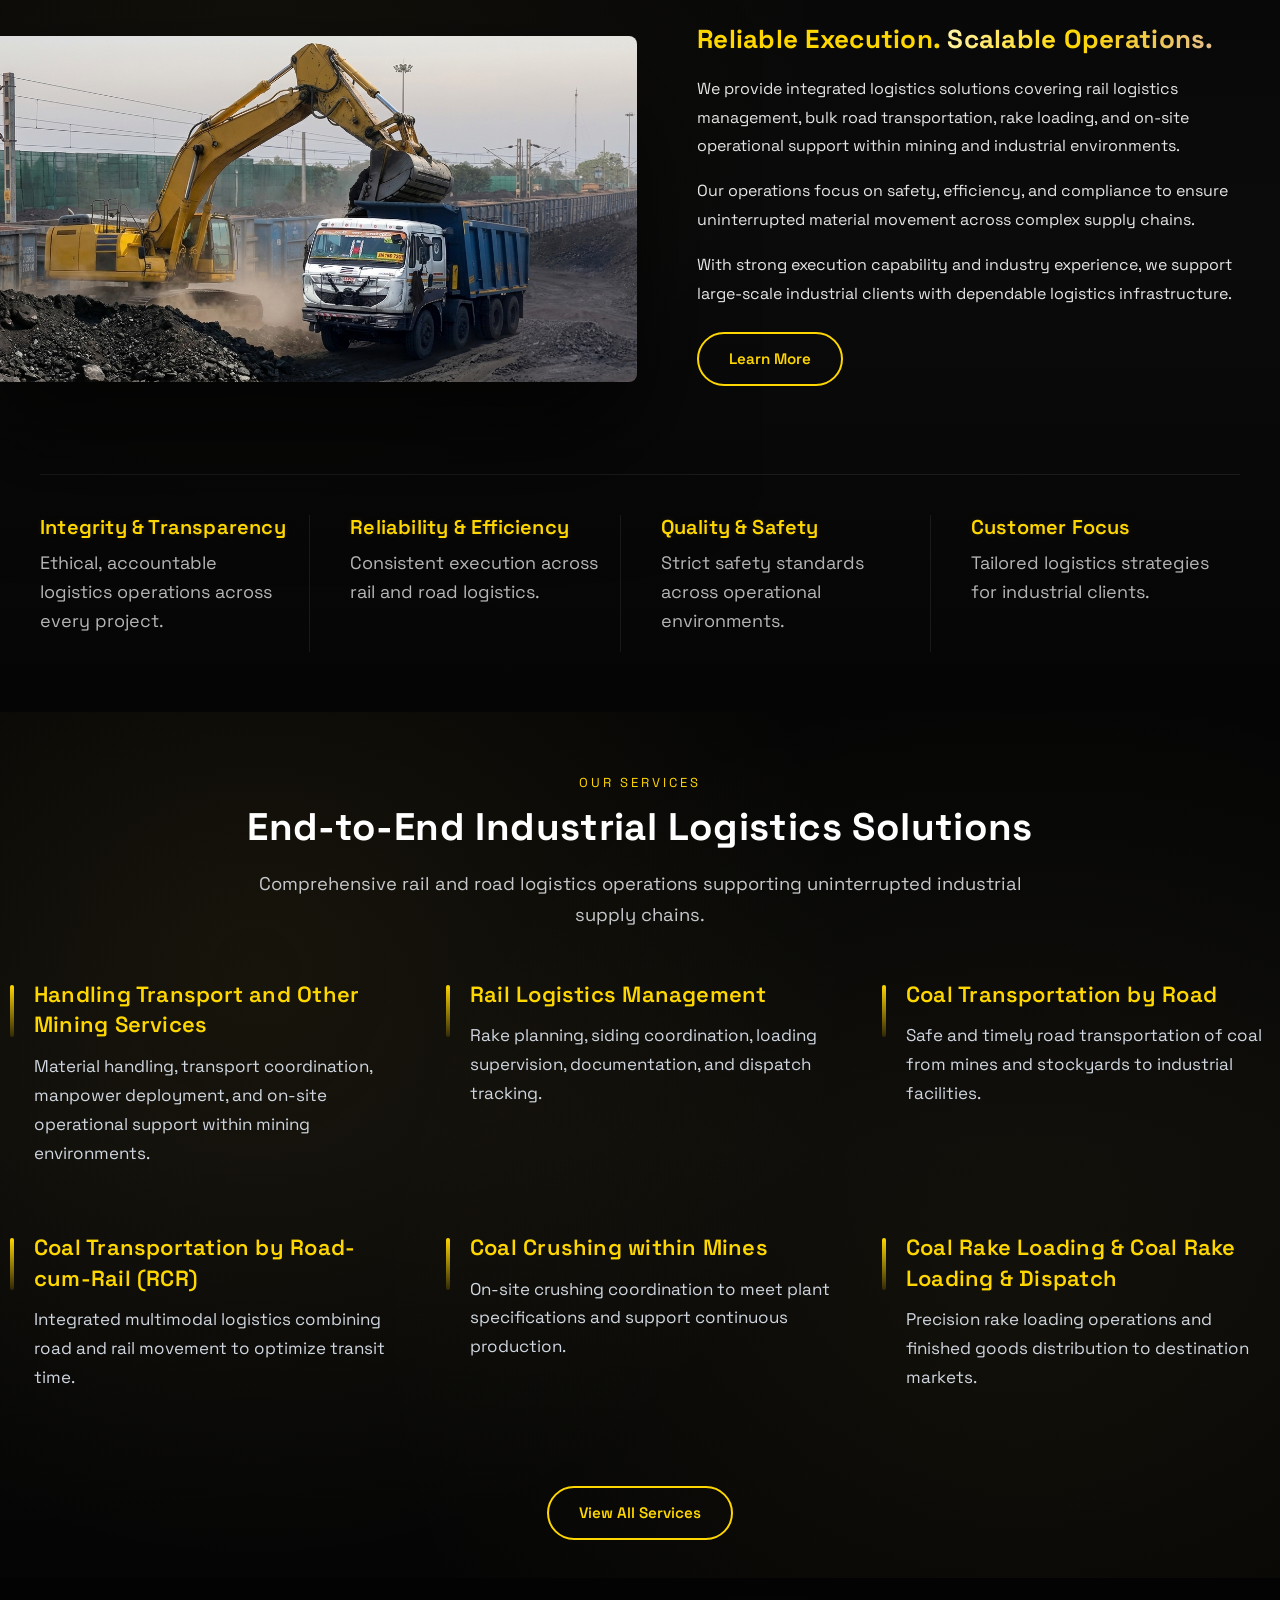
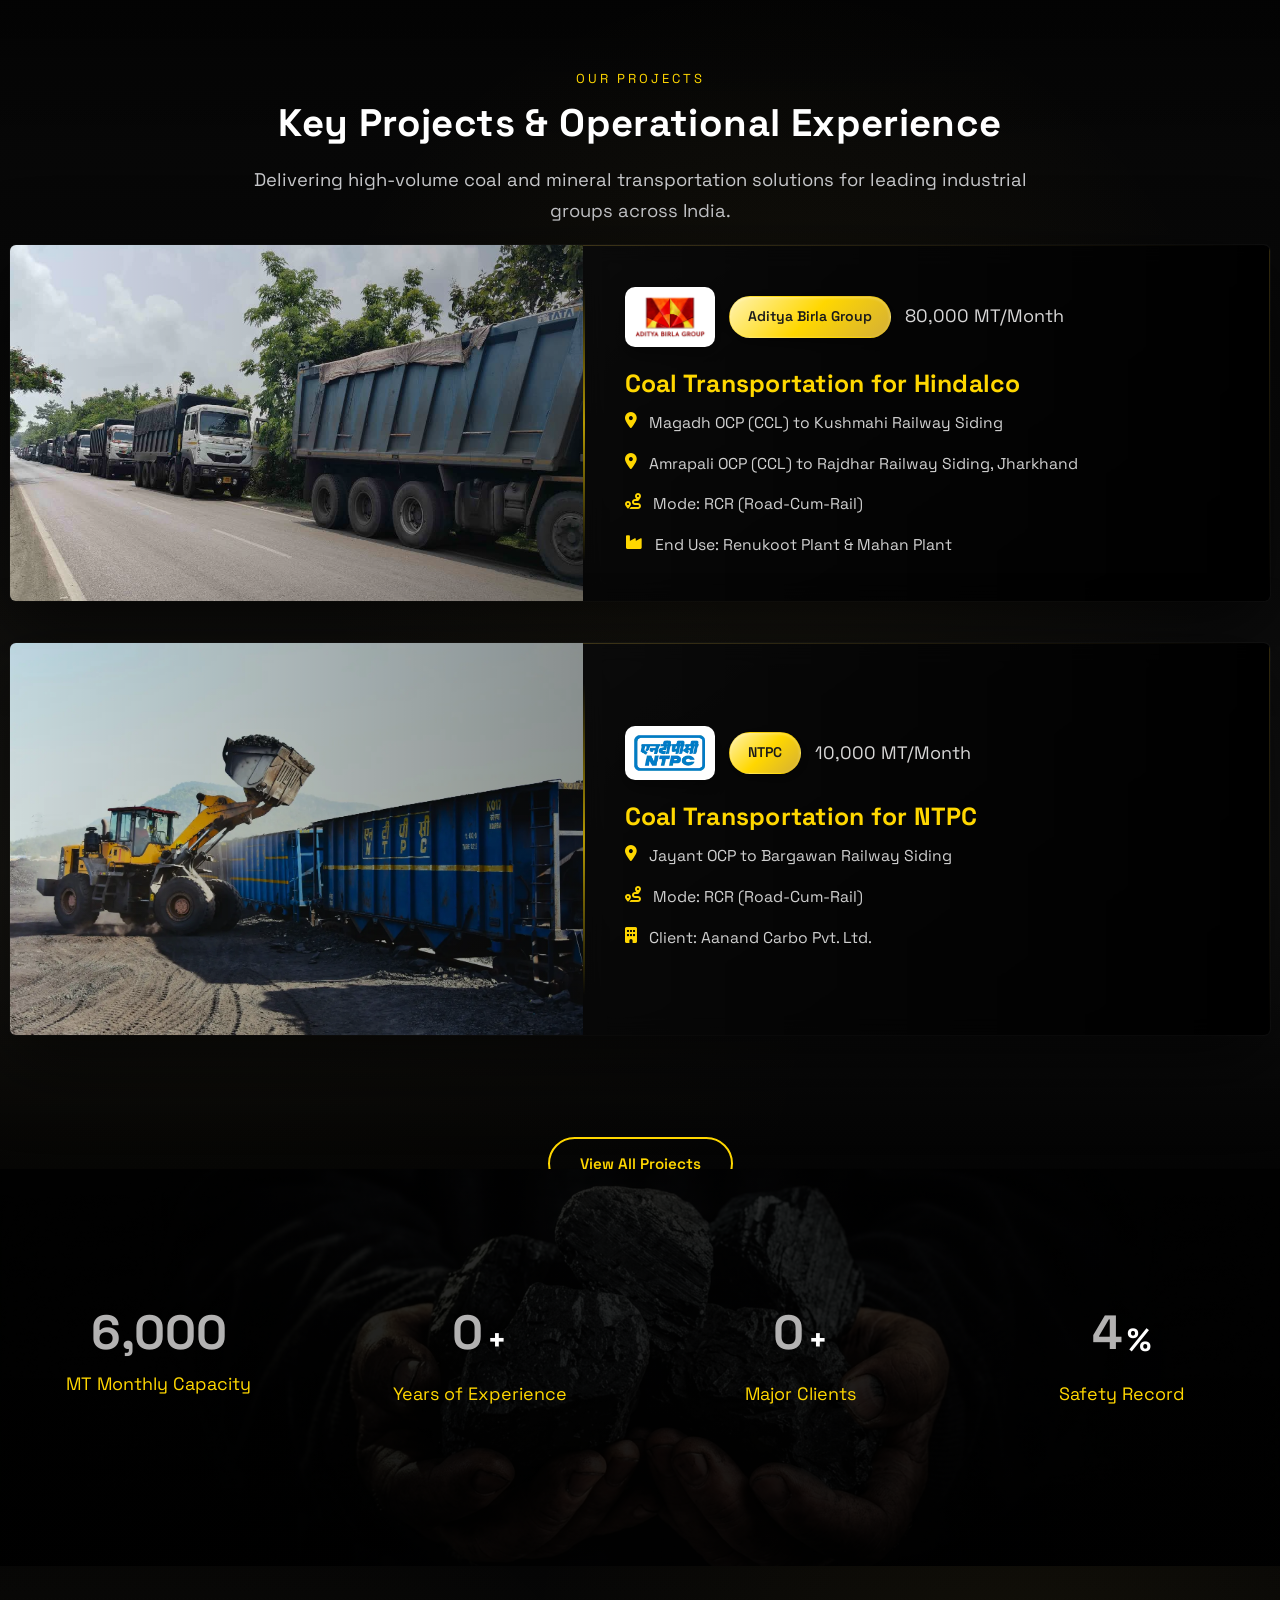
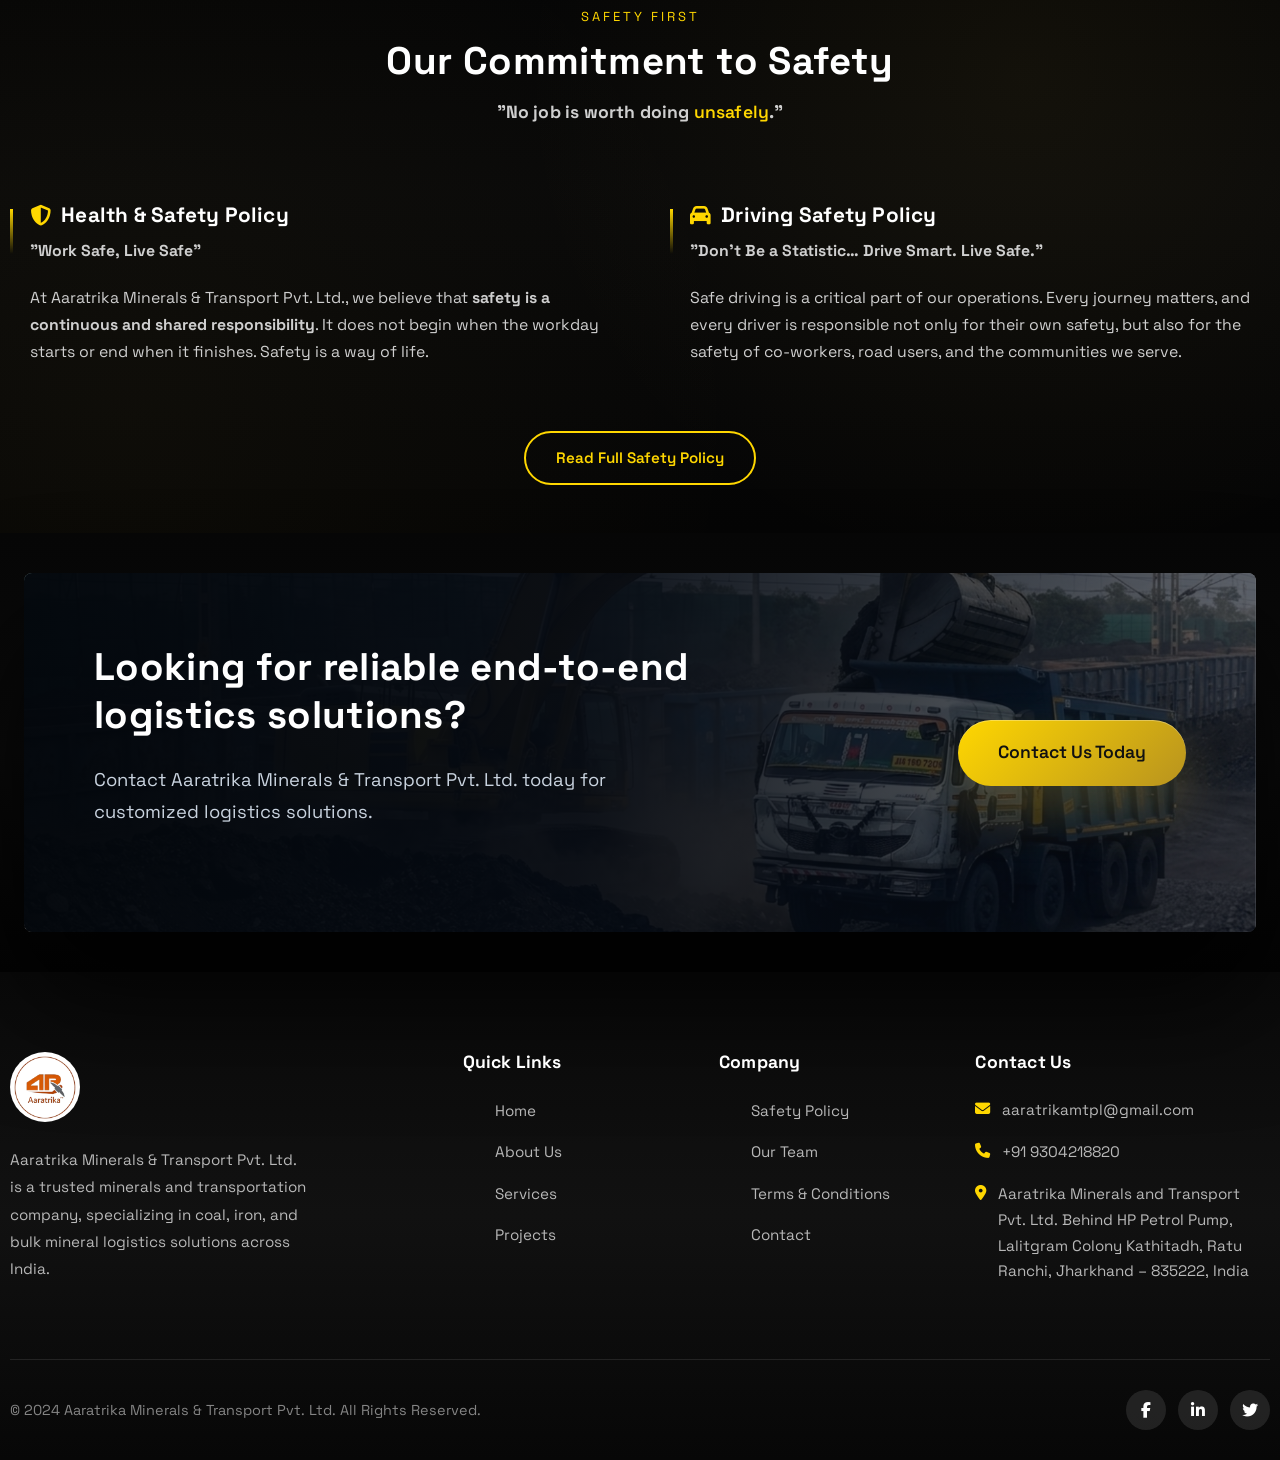
==== commit 2400b187: "top" ====
--- a/index.html
+++ b/index.html
@@ -299,7 +299,7 @@
             <p>
               Material handling, transport coordination, manpower deployment,
               and on-site operational support within mining environments.
-            </p>
+            </p>  
           </div>
         </div>
 
--- a/assets/css/style.css
+++ b/assets/css/style.css
@@ -779,7 +779,7 @@
 @media (max-width: 991px) {
 
     .abt-values-section {
-        padding: 80px 20px;
+        padding: 40px 20px;
     }
 
     .abt-values-title {
@@ -1203,6 +1203,7 @@
 
     .why-section {
         background: #000000;
+        padding: 20px 0;
         box-shadow: inset 0 40px 80px rgba(0, 0, 0, 0.8);
     }
 
@@ -1400,7 +1401,7 @@
     content: "0" counter(service-item);
     position: absolute;
     left: 0;
-    top: 2px;
+    top: 8px;
 
     font-size: 0.8rem;
     font-weight: 600;
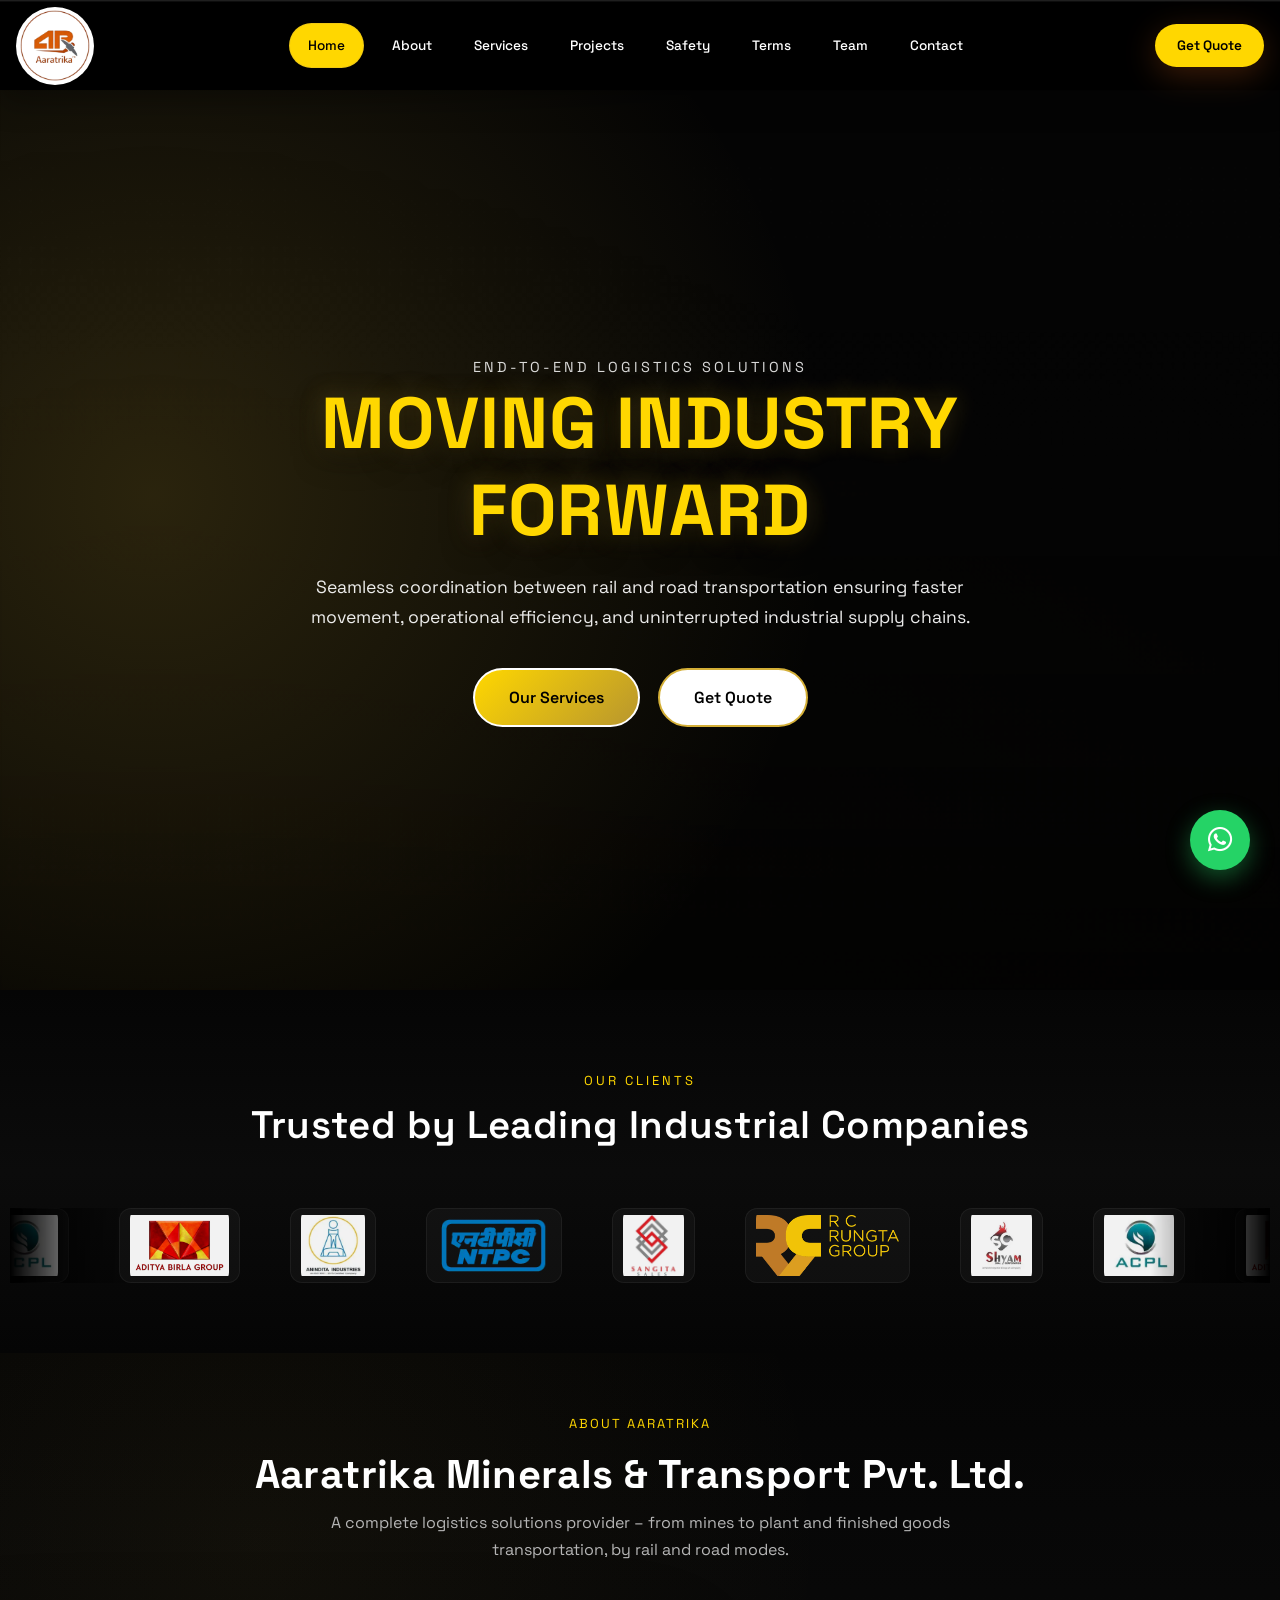
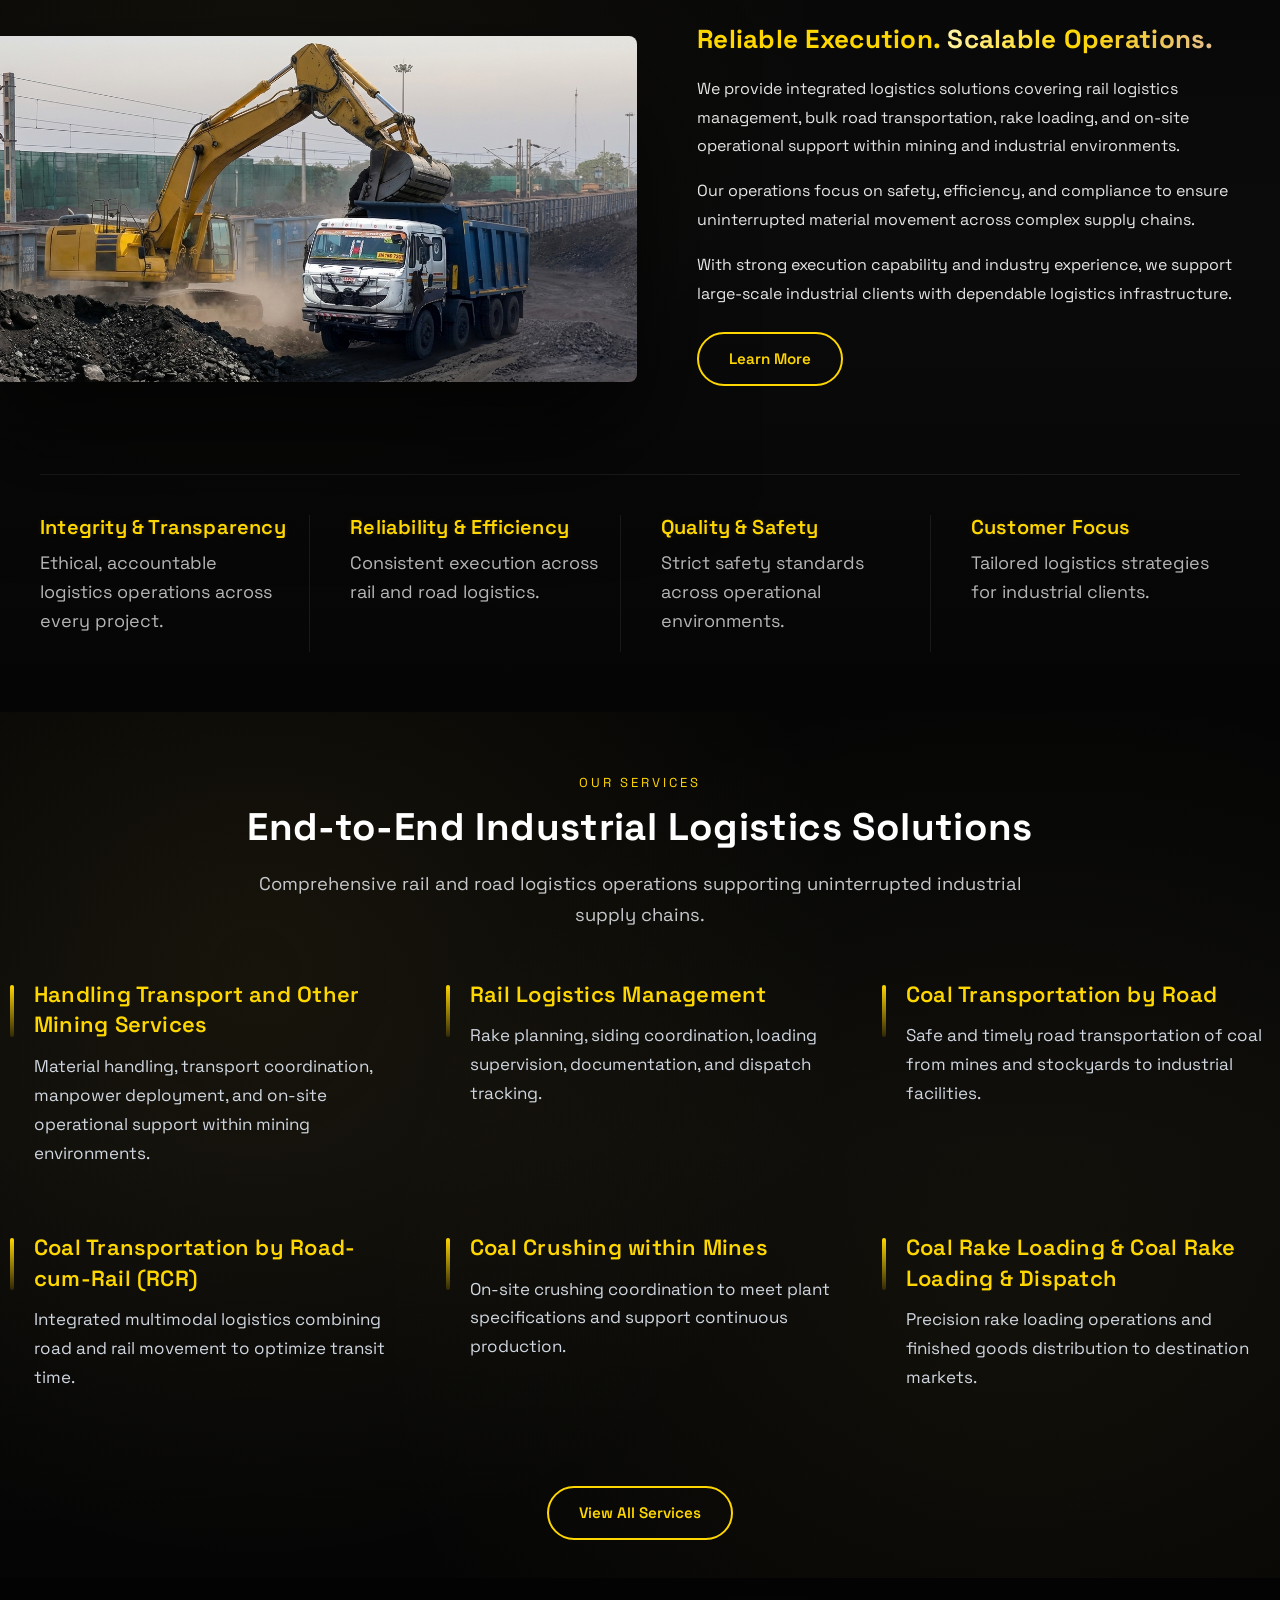
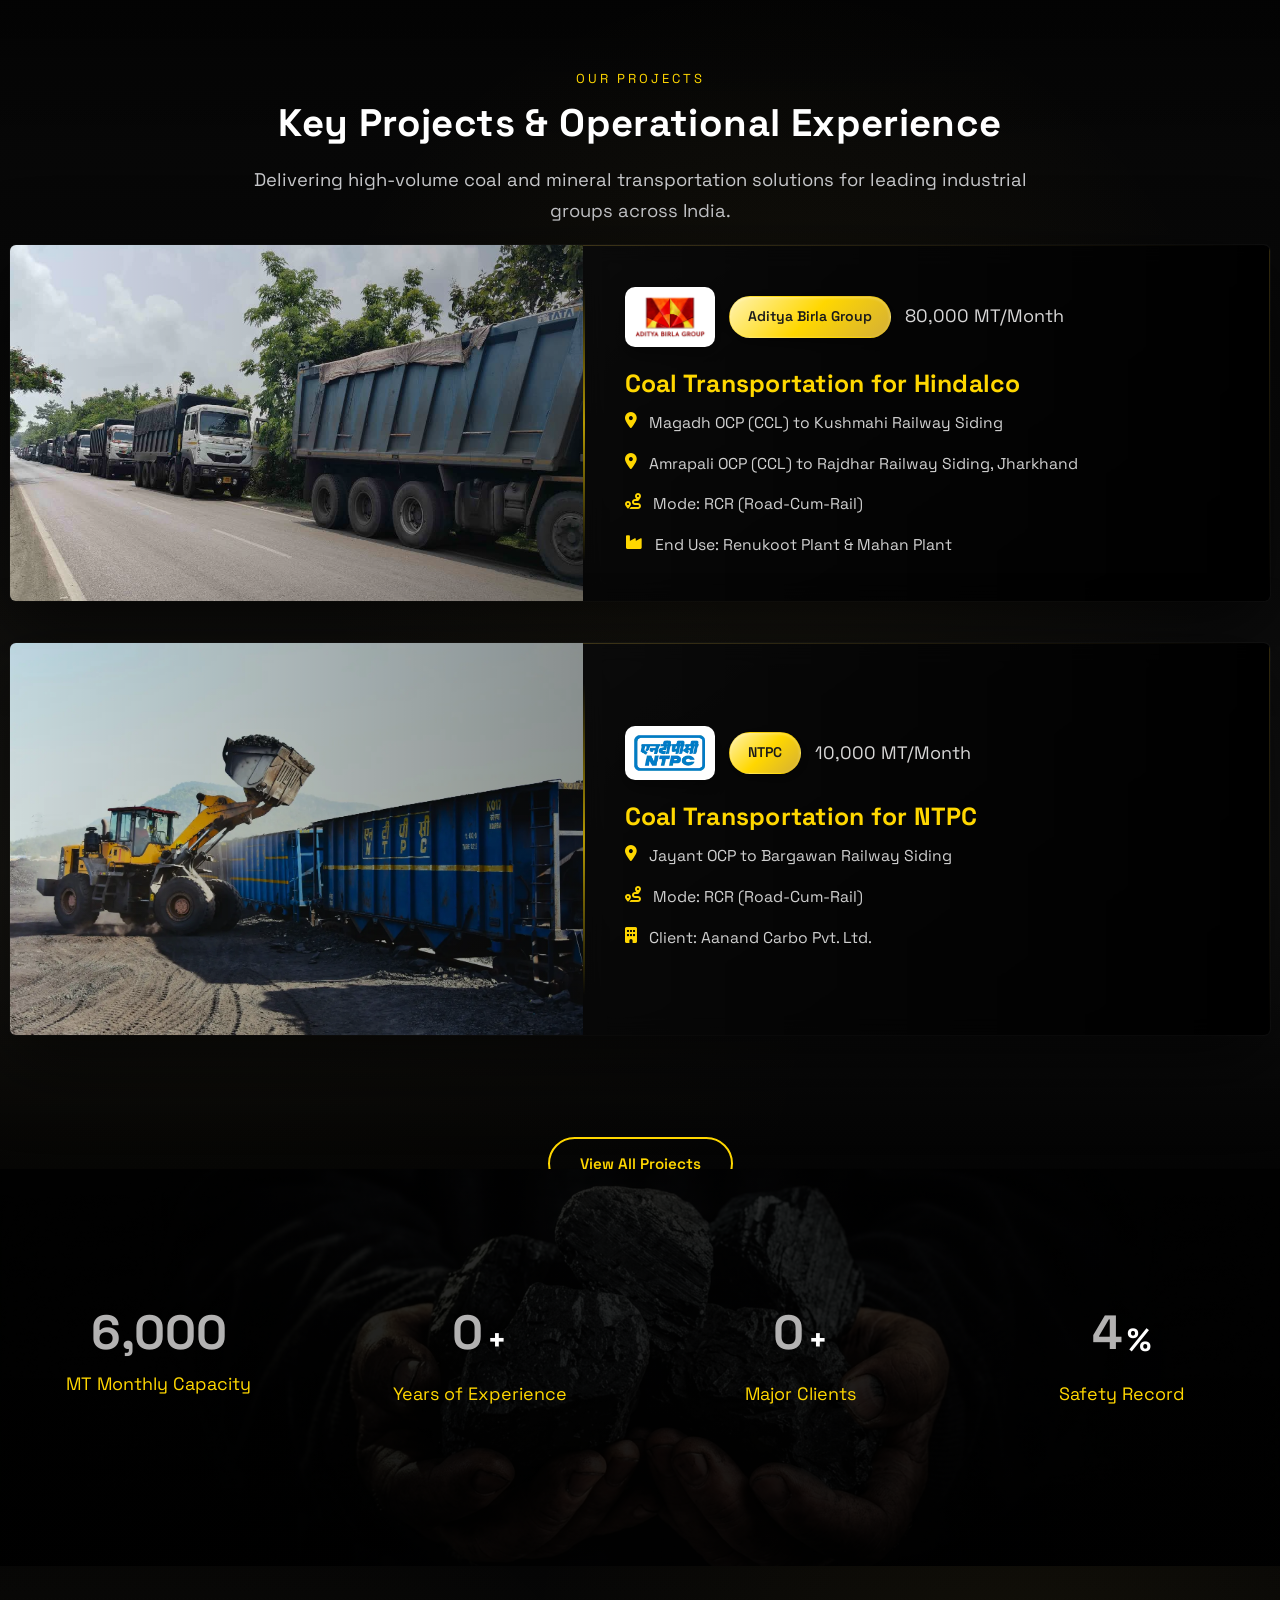
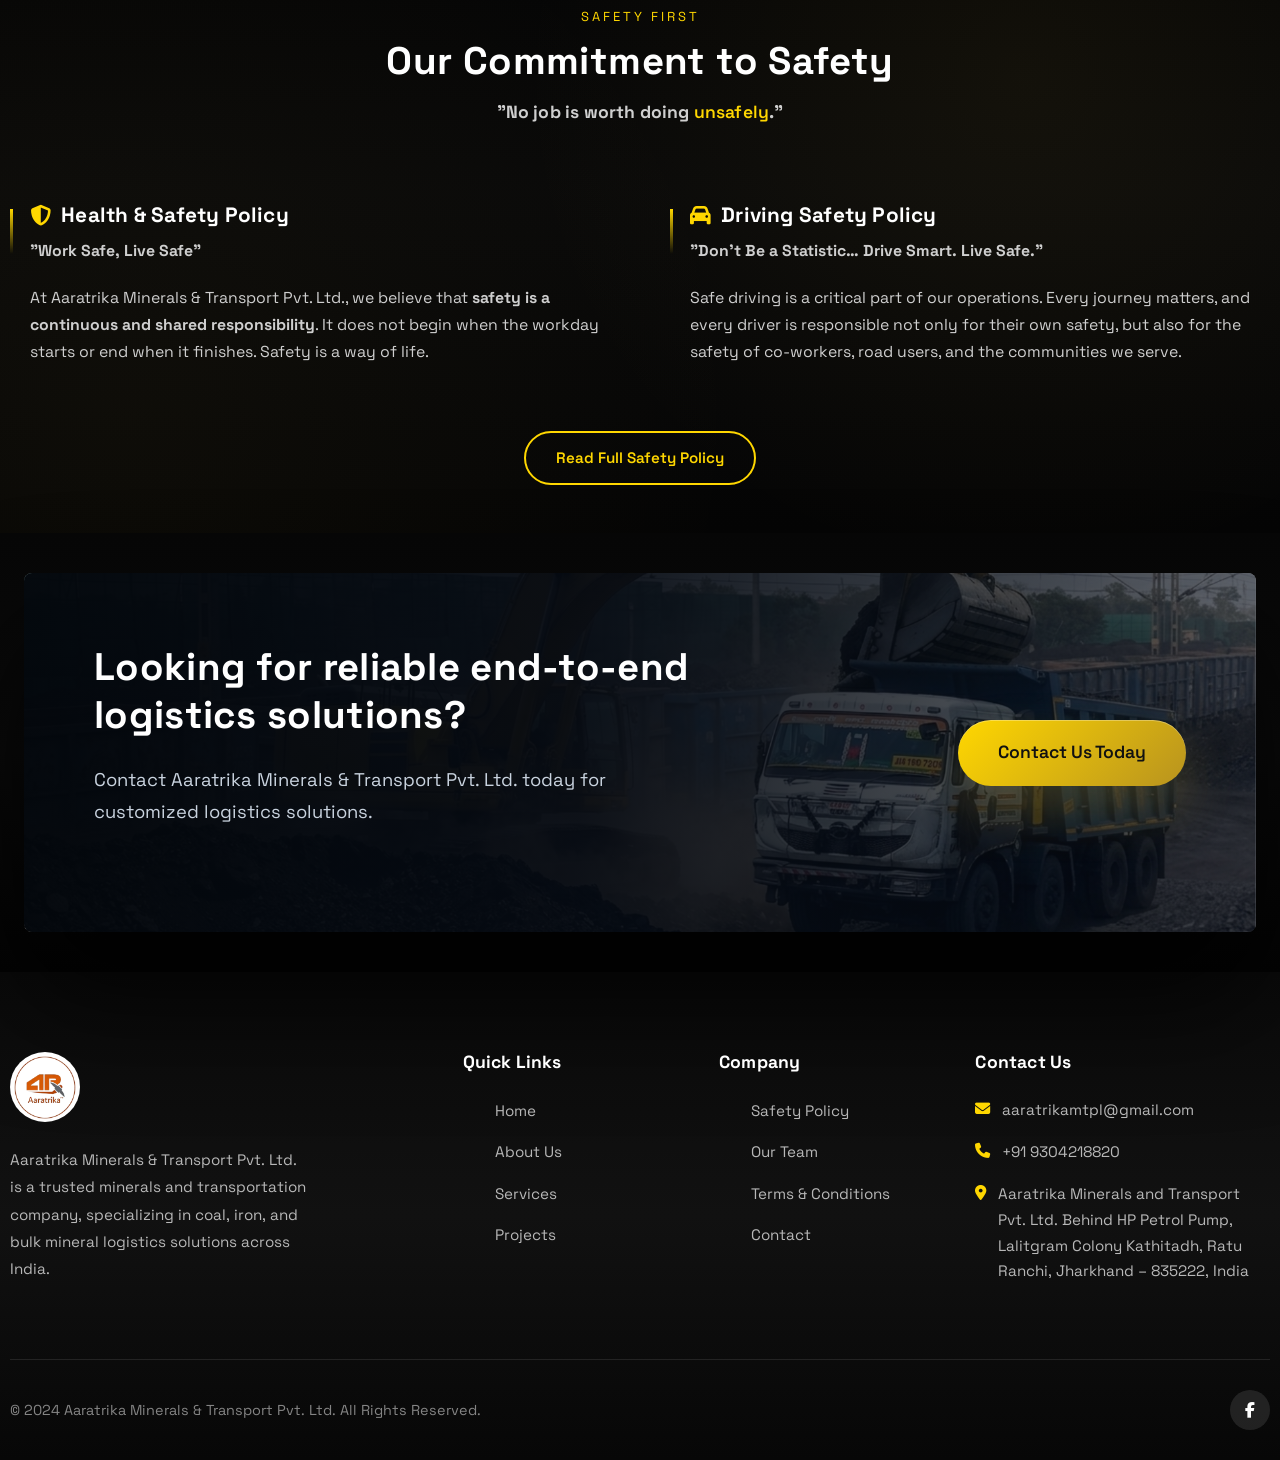
==== commit cd37884d: "format" ====
--- a/index.html
+++ b/index.html
@@ -299,7 +299,7 @@
             <p>
               Material handling, transport coordination, manpower deployment,
               and on-site operational support within mining environments.
-            </p>  
+            </p>
           </div>
         </div>
 
@@ -643,8 +643,7 @@
         <div class="footer-social">
           <a href="https://www.facebook.com/share/18G92wQis7/ " target="_blank" aria-label="Facebook"><i
               class="fab fa-facebook-f"></i></a>
-          <a href="#" aria-label="LinkedIn"><i class="fab fa-linkedin-in"></i></a>
-          <a href="#" aria-label="Twitter"><i class="fab fa-twitter"></i></a>
+          <!-- <a href="#" aria-label="LinkedIn"><i class="fab fa-linkedin-in"></i></a> -->
         </div>
       </div>
     </div>
--- a/assets/css/style.css
+++ b/assets/css/style.css
@@ -6019,4 +6019,42 @@
     .projects-banner-title::after {
         transform: scaleX(1);
     }
+}
+
+.am-contact-form input,
+.am-contact-form textarea,
+.am-contact-form select {
+    color: #ffffff !important;
+}
+
+/* White placeholder text (slightly transparent so it looks like a placeholder) */
+.am-contact-form input::placeholder,
+.am-contact-form textarea::placeholder {
+    color: rgba(255, 255, 255, 0.6) !important;
+}
+
+/* Fix select option text (options need dark color to be readable in dropdown) */
+.am-contact-form select option {
+    color: #000000;
+    background-color: #ffffff;
+}
+
+
+/* Makes two-column rows still display side by side */
+.am-form-row {
+    display: flex;
+    gap: 16px;
+}
+
+.am-form-row .am-field-group {
+    flex: 1;
+    display: flex;
+    flex-direction: column;
+}
+
+/* Stack on mobile */
+@media (max-width: 576px) {
+    .am-form-row {
+        flex-direction: column;
+    }
 }
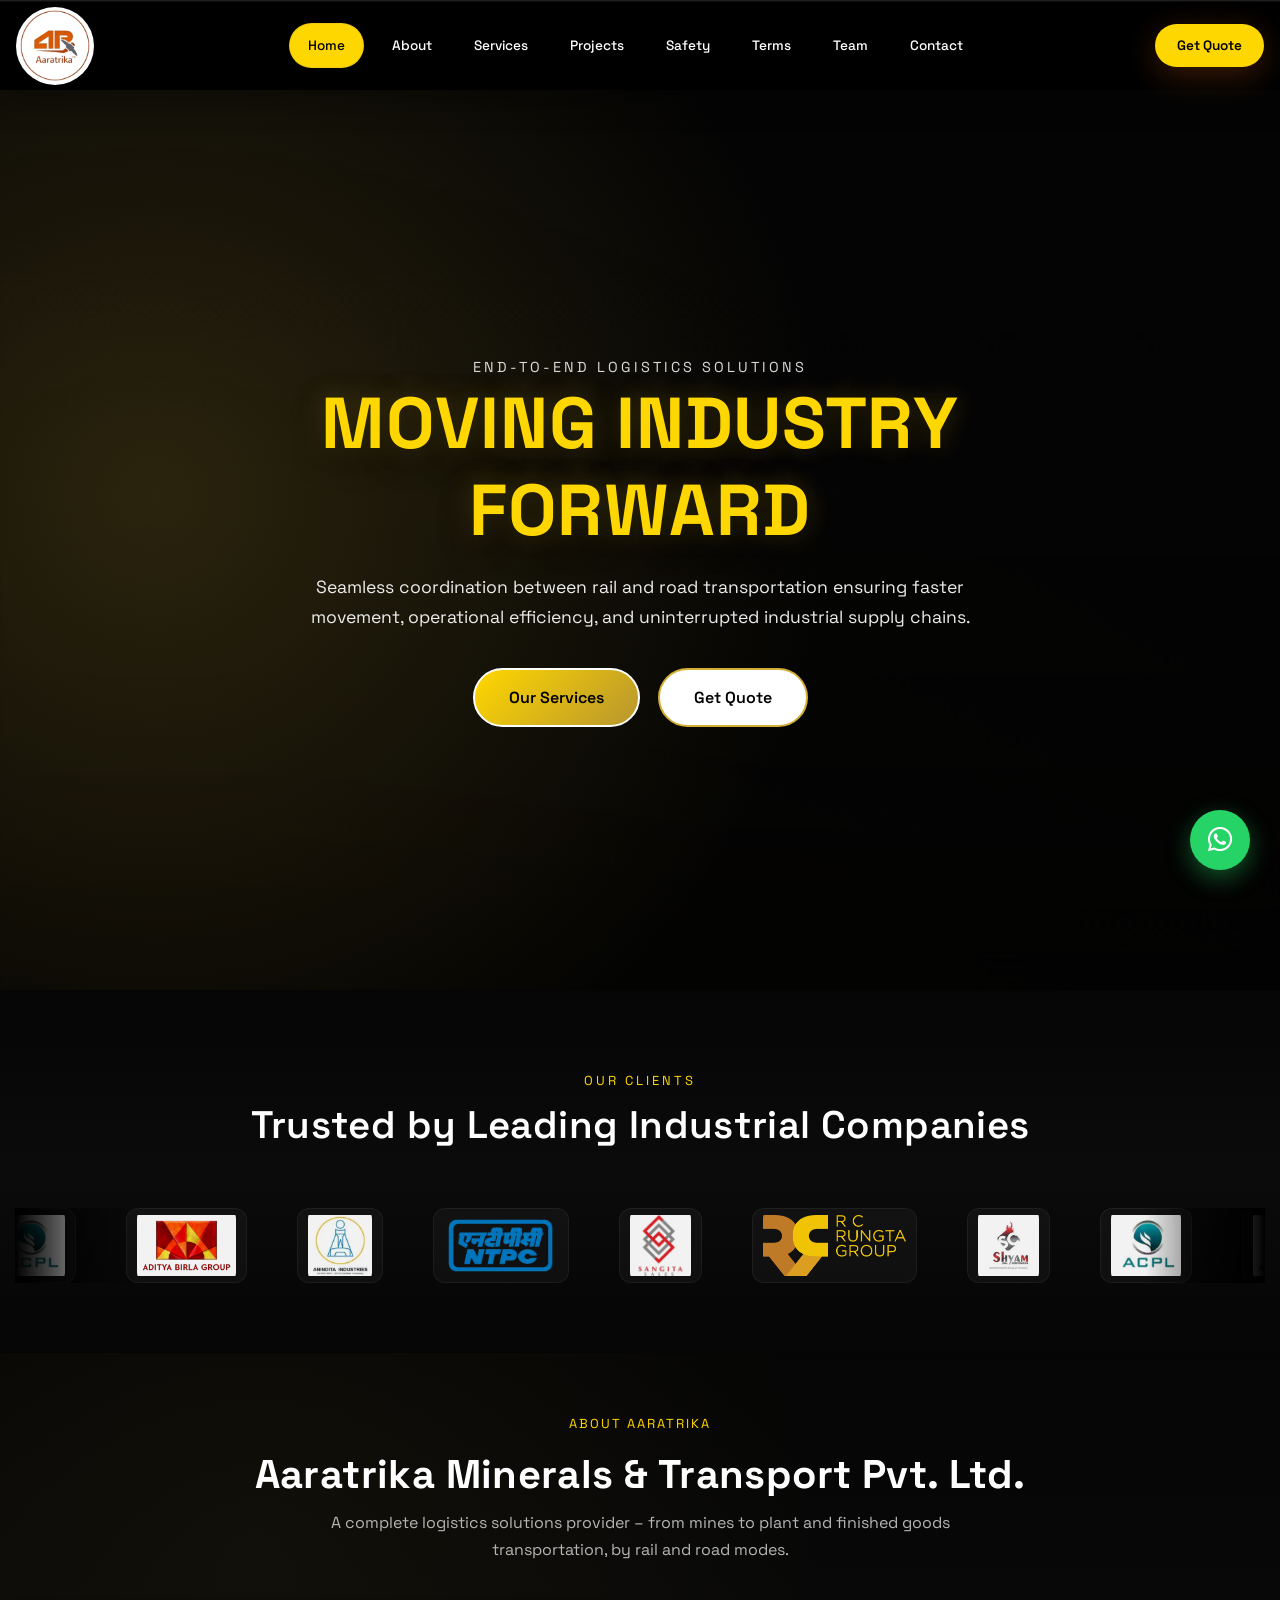
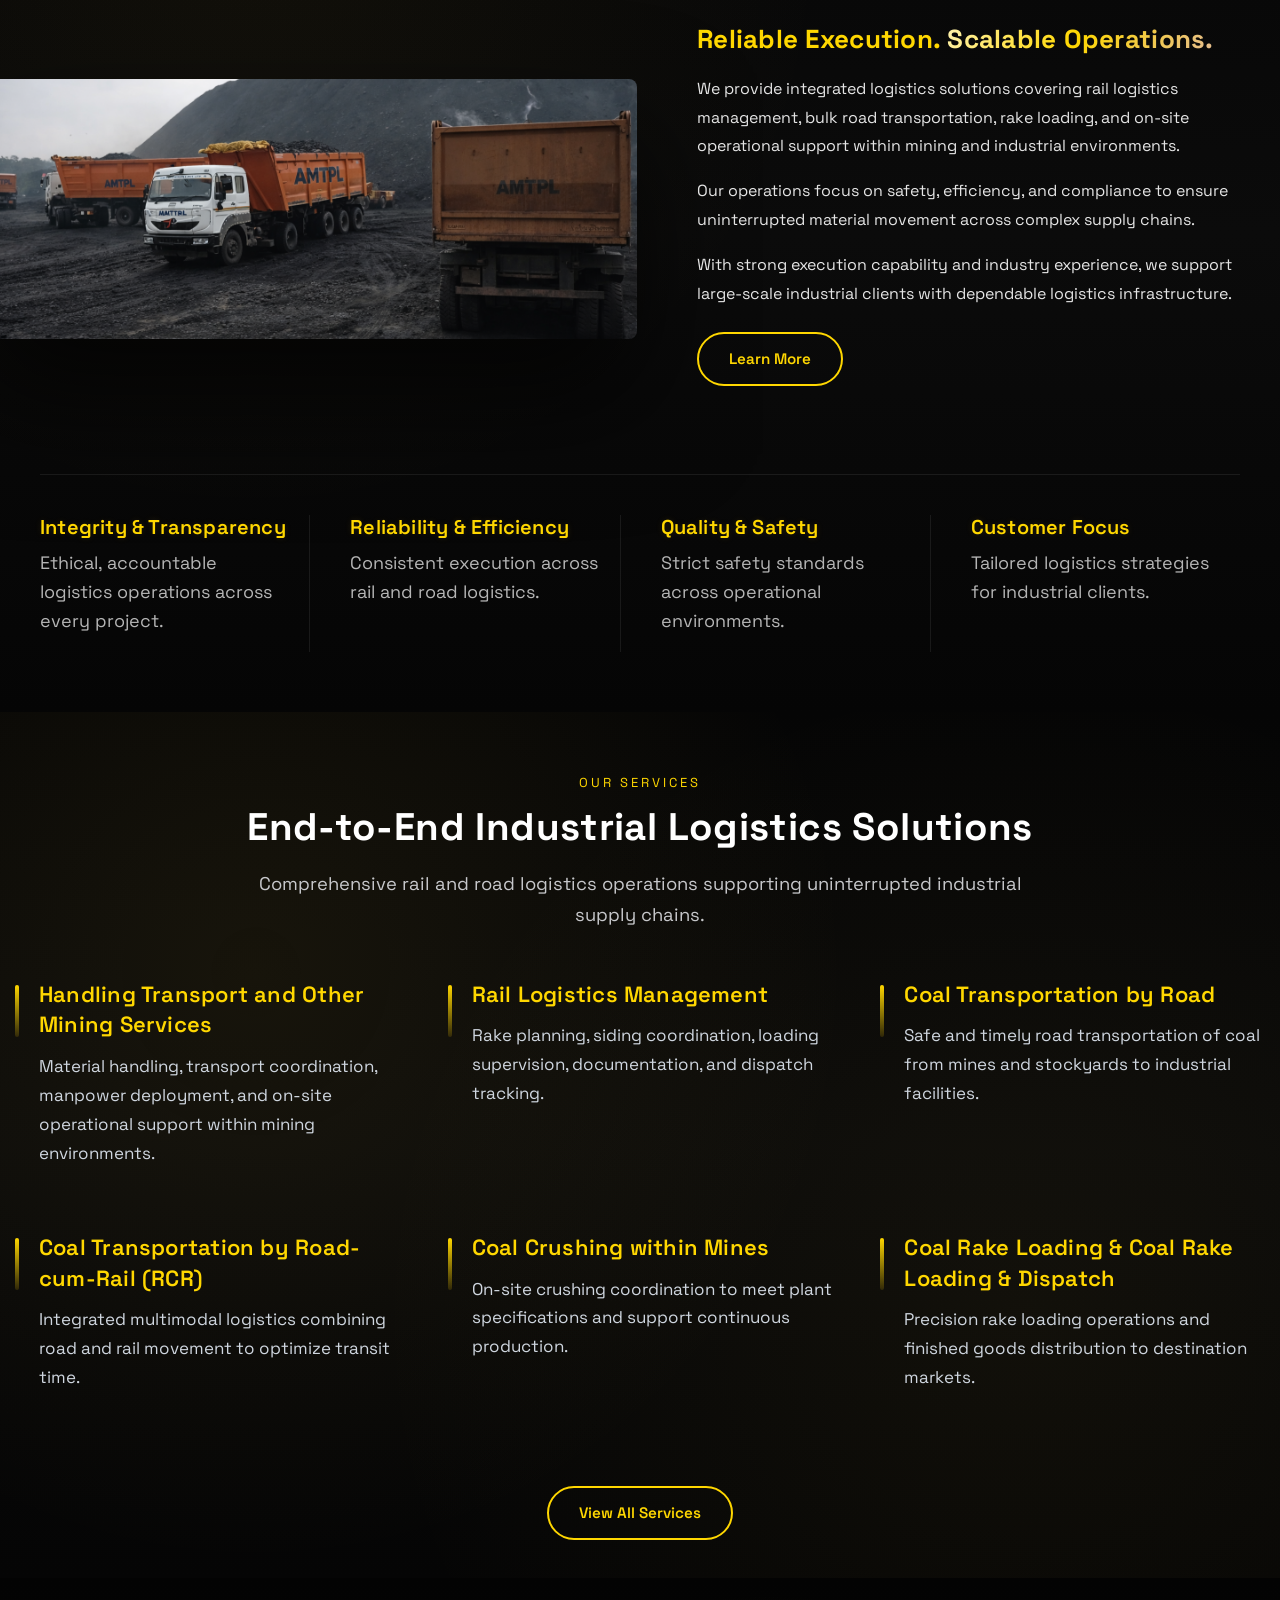
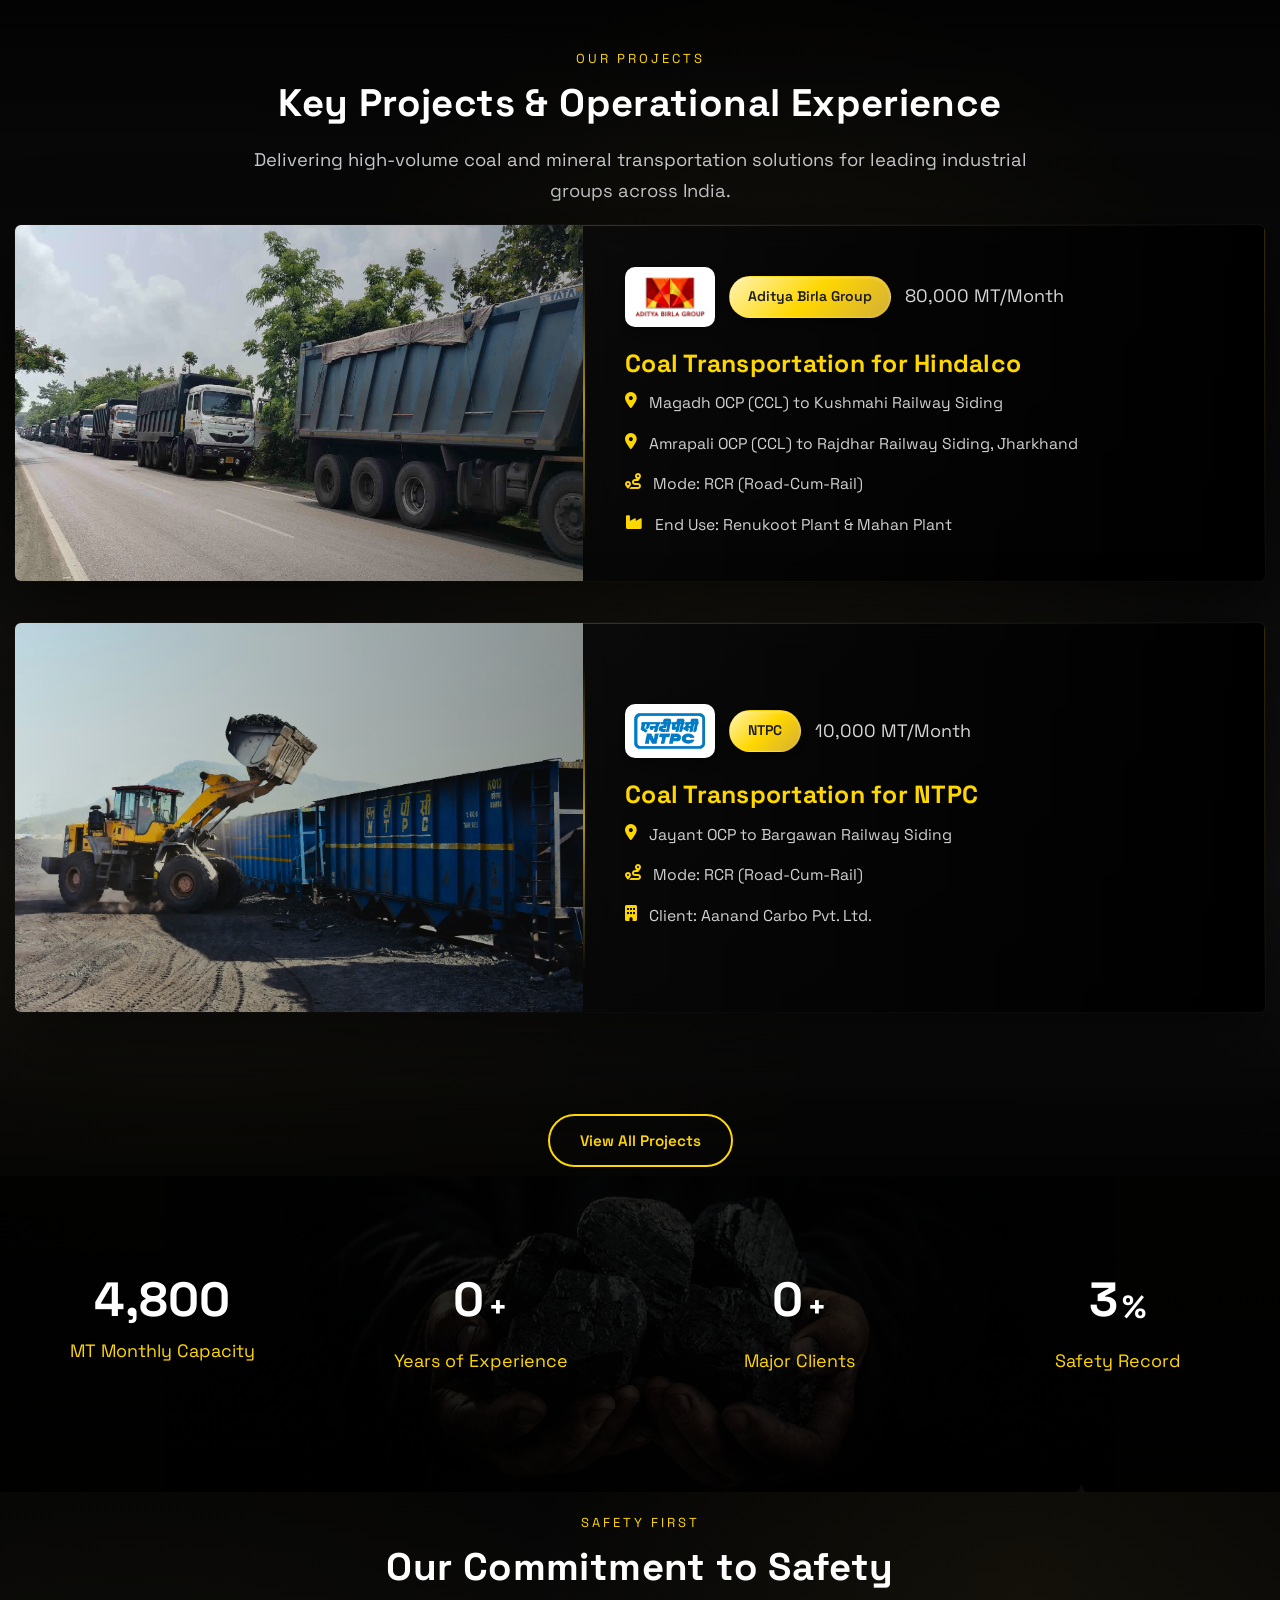
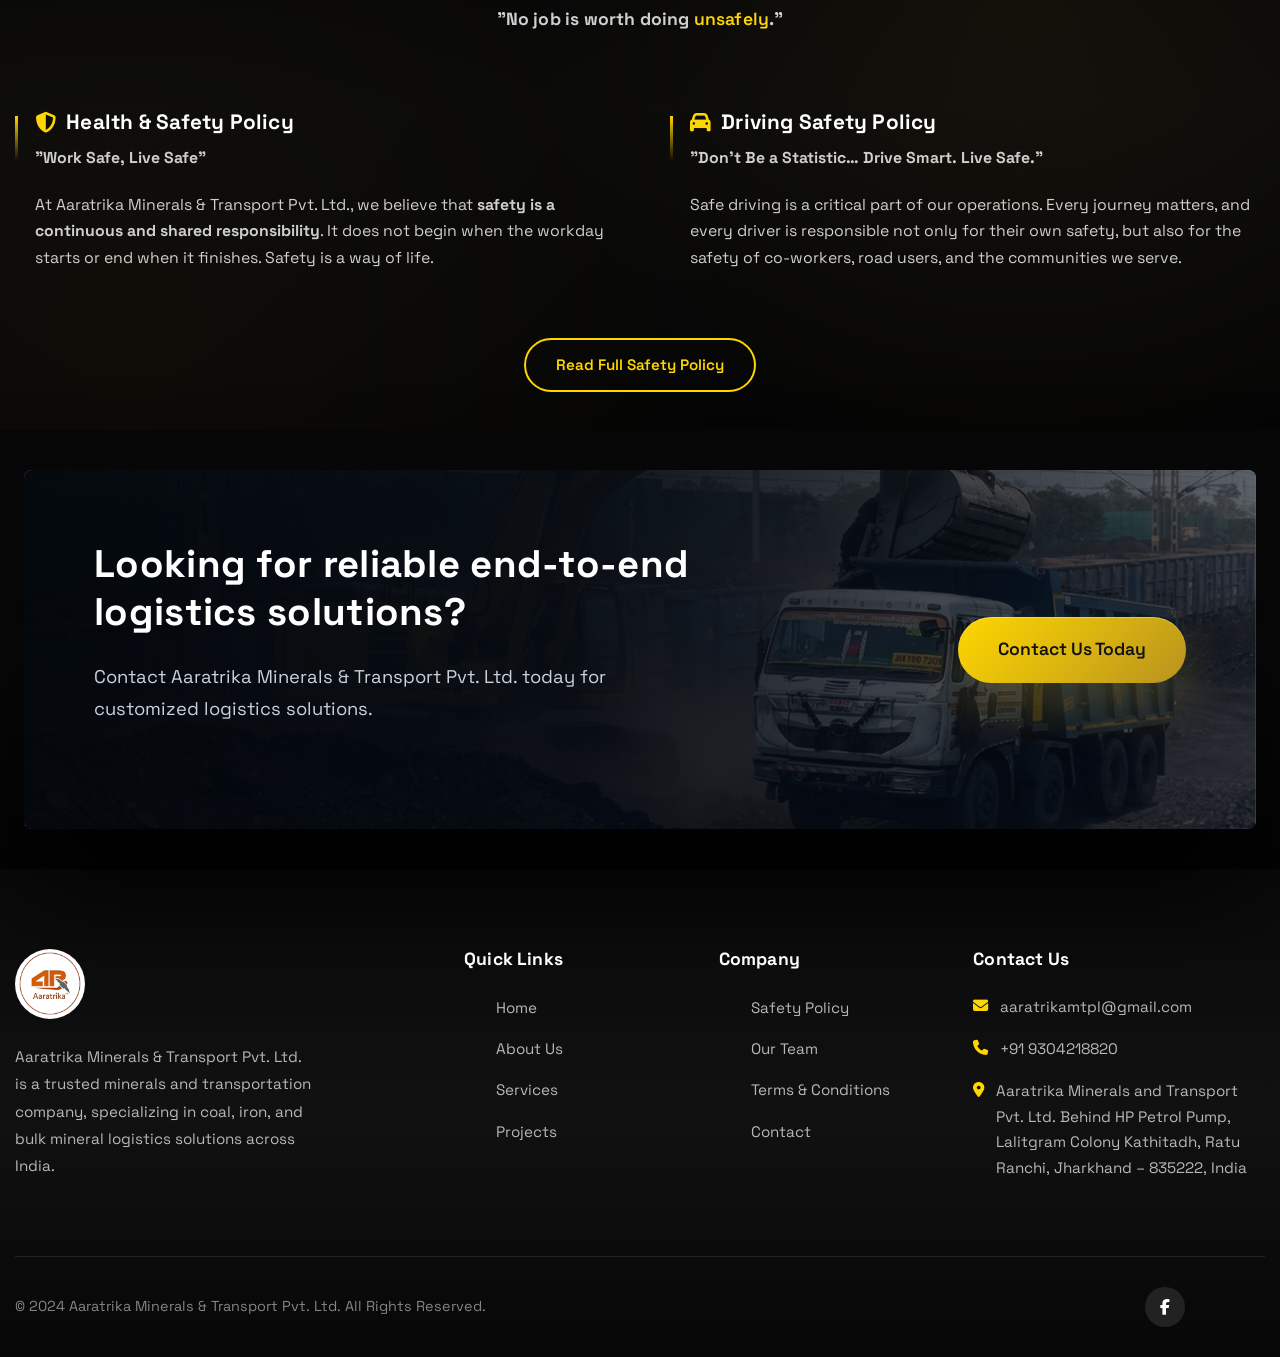
==== commit f72c9869: "images" ====
--- a/index.html
+++ b/index.html
@@ -213,7 +213,7 @@
 
         <!-- IMAGE -->
         <div class="about-image d-none d-md-block">
-          <img src="assets/images/road-project.png" alt="Industrial Logistics">
+          <img src="assets/images/amtpl-branding-project.png" alt="Industrial Logistics">
         </div>
 
         <!-- CONTENT -->
--- a/assets/css/style.css
+++ b/assets/css/style.css
@@ -26,11 +26,11 @@
     --am-gold: #FFD700;
     --am-dark: #070a10;
     --am-text: #cfd6df;
-     --am-gold: #FFD700;
-        --am-gold-light: #f0cd04;
-        --am-dark: #0a0a0a;
-        --am-card: #111111;
-            --bg-dark: #050505;
+    --am-gold: #FFD700;
+    --am-gold-light: #f0cd04;
+    --am-dark: #0a0a0a;
+    --am-card: #111111;
+    --bg-dark: #050505;
     --bg-soft: #0b0b0b;
     --gold: #FFD700;
     --text: #e5e5e5;
@@ -57,7 +57,7 @@
     /* Spacing */
     --section-padding: 100px;
     --container-max: 1320px;
- --navbar-height: 90px;
+    --navbar-height: 90px;
     --navbar-height-mobile: 74px;
 }
 
@@ -920,8 +920,8 @@
     object-fit: cover;
 
     position: relative;
-    z-index: 1; 
-    
+    z-index: 1;
+
     filter: brightness(0.85) contrast(1.2) saturate(1.1);
     transition: transform 0.8s ease, filter 0.6s ease;
 }
@@ -930,17 +930,16 @@
     position: absolute;
     inset: 0;
 
-    background: linear-gradient(
-        to right,
-        rgba(0,0,0,0.35) 0%,
-        rgba(0,0,0,0.15) 45%,
-        rgba(0,0,0,0.15) 55%,
-        rgba(0,0,0,0.35) 100%
-    );
+    background: linear-gradient(to right,
+            rgba(0, 0, 0, 0.35) 0%,
+            rgba(0, 0, 0, 0.15) 45%,
+            rgba(0, 0, 0, 0.15) 55%,
+            rgba(0, 0, 0, 0.35) 100%);
 
     z-index: 2;
     pointer-events: none;
 }
+
 .abt-vm-tag {
     font-size: 0.9rem;
     letter-spacing: 4px;
@@ -1483,12 +1482,357 @@
 
 
 /* =========================
+ SERVICES banner video
+========================= */
+/* ===== SERVICE HERO SECTION ===== */
+.service-hero {
+    position: relative;
+    width: 100%;
+    height: 70vh;
+    min-height: 500px;
+    max-height: 800px;
+    overflow: hidden;
+    display: flex;
+    align-items: center;
+    justify-content: center;
+    box-sizing: border-box;
+}
+
+/* ===== VIDEO BACKGROUND ===== */
+.service-video {
+    position: absolute;
+    top: 50%;
+    left: 50%;
+    min-width: 100%;
+    min-height: 100%;
+    width: auto;
+    height: auto;
+    transform: translate(-50%, -50%) scale(1.05);
+    object-fit: cover;
+    z-index: 1;
+    animation: subtleZoom 25s ease-in-out infinite alternate;
+    filter: brightness(0.7) contrast(1.15) saturate(1.1);
+}
+
+@keyframes subtleZoom {
+    0% {
+        transform: translate(-50%, -50%) scale(1.05);
+    }
+    100% {
+        transform: translate(-50%, -50%) scale(1.12);
+    }
+}
+
+/* ===== OVERLAY ===== */
+.service-overlay {
+    position: absolute;
+    top: 0;
+    left: 0;
+    width: 100%;
+    height: 100%;
+    z-index: 2;
+    background: linear-gradient(
+        120deg,
+        rgba(0, 0, 0, 0.9) 0%,
+        rgba(0, 0, 0, 0.6) 35%,
+        rgba(0, 0, 0, 0.4) 60%,
+        rgba(0, 0, 0, 0.85) 100%
+    );
+}
+
+/* ===== SHEEN EFFECT ===== */
+.service-hero::before {
+    content: '';
+    position: absolute;
+    top: 0;
+    left: 0;
+    width: 100%;
+    height: 100%;
+    z-index: 3;
+    background: linear-gradient(
+        90deg,
+        transparent 0%,
+        rgba(212, 175, 55, 0.04) 50%,
+        transparent 100%
+    );
+    animation: sheen 10s ease-in-out infinite;
+    pointer-events: none;
+}
+
+@keyframes sheen {
+    0%, 100% {
+        opacity: 0.3;
+        transform: translateX(-100%);
+    }
+    50% {
+        opacity: 0.8;
+        transform: translateX(100%);
+    }
+}
+
+/* ===== SERVICE CONTENT ===== */
+.service-content {
+    position: relative;
+    z-index: 5;
+    text-align: center;
+    padding: 30px 40px;
+    animation: fadeInUp 1s ease-out;
+    box-sizing: border-box;
+}
+
+@keyframes fadeInUp {
+    from {
+        opacity: 0;
+        transform: translateY(30px);
+    }
+    to {
+        opacity: 1;
+        transform: translateY(0);
+    }
+}
+
+.service-label {
+    display: block;
+    font-family: 'Montserrat', sans-serif;
+    font-size: 12px;
+    font-weight: 500;
+    letter-spacing: 4px;
+    text-transform: uppercase;
+    color: #FFD700;
+    margin-bottom: 15px;
+    opacity: 0;
+    animation: fadeIn 0.8s ease-out 0.3s forwards;
+}
+
+.service-title {
+    font-family: 'Montserrat', sans-serif;
+    font-size: 48px;
+    font-weight: 600;
+    color: #FFFFFF;
+    letter-spacing: 2px;
+    text-transform: uppercase;
+    margin: 0 0 20px 0;
+    position: relative;
+    text-shadow: 0 2px 10px rgba(0, 0, 0, 0.4);
+    opacity: 0;
+    animation: fadeInUp 0.8s ease-out 0.5s forwards;
+}
+
+.title-divider {
+    display: flex;
+    align-items: center;
+    justify-content: center;
+    gap: 15px;
+    margin: 25px 0;
+    opacity: 0;
+    animation: fadeIn 0.8s ease-out 0.8s forwards;
+}
+
+.divider-line {
+    width: 50px;
+    height: 1px;
+    background: linear-gradient(90deg, transparent, rgba(212, 175, 55, 0.6), transparent);
+}
+
+.divider-icon {
+    color: #FFD700;
+    font-size: 10px;
+    opacity: 0.8;
+}
+
+.service-subtitle {
+    font-family: 'Montserrat', sans-serif;
+    font-size: 16px;
+    font-weight: 300;
+    color: rgba(255, 255, 255, 0.85);
+    letter-spacing: 3px;
+    text-transform: uppercase;
+    margin: 0;
+    line-height: 1.6;
+    opacity: 0;
+    animation: fadeInUp 0.8s ease-out 1s forwards;
+}
+
+@keyframes fadeIn {
+    to {
+        opacity: 1;
+    }
+}
+
+/* ===== SCROLL INDICATOR ===== */
+.scroll-hint {
+    position: absolute;
+    bottom: 30px;
+    left: 50%;
+    transform: translateX(-50%);
+    z-index: 5;
+    display: flex;
+    flex-direction: column;
+    align-items: center;
+    gap: 8px;
+    opacity: 0;
+    animation: fadeIn 0.8s ease-out 1.5s forwards;
+    cursor: pointer;
+    transition: transform 0.3s ease;
+}
+
+.scroll-hint:hover {
+    transform: translateX(-50%) translateY(3px);
+}
+
+.scroll-text {
+    font-family: 'Montserrat', sans-serif;
+    font-size: 10px;
+    letter-spacing: 3px;
+    text-transform: uppercase;
+    color: rgba(244, 228, 188, 0.7);
+    transition: color 0.3s ease;
+}
+
+.scroll-hint:hover .scroll-text {
+    color: #F4E4BC;
+}
+
+.scroll-arrow {
+    width: 1px;
+    height: 40px;
+    background: linear-gradient(to bottom, #FFD700, transparent);
+    position: relative;
+    animation: bounce 2s ease-in-out infinite;
+}
+
+.scroll-arrow::after {
+    content: '';
+    position: absolute;
+    bottom: 0;
+    left: 50%;
+    transform: translateX(-50%);
+    width: 0;
+    height: 0;
+    border-left: 4px solid transparent;
+    border-right: 4px solid transparent;
+    border-top: 6px solid #FFD700;
+}
+
+@keyframes bounce {
+    0%, 100% {
+        opacity: 0.4;
+        transform: translateY(0);
+    }
+    50% {
+        opacity: 1;
+        transform: translateY(5px);
+    }
+}
+
+/* ===== MOBILE RESPONSIVE ===== */
+@media (max-width: 768px) {
+    .service-hero {
+        height: 60vh;
+        min-height: 400px;
+    }
+
+    .service-content {
+        padding: 20px;
+    }
+
+    .service-title {
+        font-size: 36px;
+        letter-spacing: 1.5px;
+    }
+
+    .service-label {
+        font-size: 11px;
+        letter-spacing: 3px;
+    }
+
+    .service-subtitle {
+        font-size: 14px;
+        letter-spacing: 2px;
+    }
+
+    .divider-line {
+        width: 30px;
+    }
+
+    .scroll-hint {
+        bottom: 20px;
+    }
+
+    .scroll-text {
+        font-size: 9px;
+    }
+}
+
+@media (max-width: 480px) {
+    .service-hero {
+        height: 50vh;
+        min-height: 350px;
+    }
+
+    .service-content {
+        padding: 15px;
+    }
+
+    .service-title {
+        font-size: 28px;
+        letter-spacing: 1px;
+    }
+
+    .service-label {
+        font-size: 10px;
+        letter-spacing: 2px;
+    }
+
+    .service-subtitle {
+        font-size: 12px;
+        letter-spacing: 1.5px;
+    }
+
+    .title-divider {
+        gap: 10px;
+    }
+
+    .divider-line {
+        width: 25px;
+    }
+
+    .divider-icon {
+        font-size: 8px;
+    }
+}
+
+/* ===== REDUCED MOTION ===== */
+@media (prefers-reduced-motion: reduce) {
+    .service-video {
+        animation: none;
+    }
+
+    .service-hero::before {
+        animation: none;
+    }
+
+    .service-content,
+    .service-label,
+    .service-title,
+    .title-divider,
+    .service-subtitle,
+    .scroll-hint {
+        animation: none;
+        opacity: 1;
+    }
+
+    .scroll-arrow {
+        animation: none;
+    }
+}
+/* =========================
    PROJECTS SECTION
 ========================= */
 
 .project-bg {
     position: relative;
-    padding: 60px 0 0px;
+    padding: 40px 0 30px;
     overflow: hidden;
 
     background:
@@ -2008,7 +2352,7 @@
 
 .safety-section {
     position: relative;
-    padding: 40px 0;
+    padding: 20px 0 30px;
 
     background:
         radial-gradient(circle at 80% 20%, rgba(212, 175, 55, .06), transparent 45%),
@@ -2130,359 +2474,378 @@
 
 }
 
-    /* ============================================
+/* ============================================
     TEAM SECTION
     ============================================ */
-    :root {
-       
-    }
-
-    /* Premium Header */
-    .am-page-header {
-        padding: 70px 0 60px;
-        background: 
-            radial-gradient(ellipse at top, rgba(212, 175, 55, 0.1), transparent 60%),
-            linear-gradient(180deg, #000 0%, #050505 100%);
-        position: relative;
-        text-align: center;
-    }
-
-    .am-page-header::before {
-        content: '';
-        position: absolute;
-        bottom: 0;
-        left: 50%;
-        transform: translateX(-50%);
-        width: 300px;
-        height: 1px;
-        background: linear-gradient(90deg, transparent, var(--am-gold), transparent);
-    }
-
-    .header-title {
-        font-size: 3.5rem;
-        font-weight: 800;
-        background: linear-gradient(135deg, #fff 0%, var(--am-gold) 100%);
-        -webkit-background-clip: text;
-        -webkit-text-fill-color: transparent;
-        background-clip: text;
-        letter-spacing: -1px;
-    }
-
- 
+:root {}
+
+/* Premium Header */
+.am-page-header {
+    padding: 70px 0 60px;
+    background:
+        radial-gradient(ellipse at top, rgba(212, 175, 55, 0.1), transparent 60%),
+        linear-gradient(180deg, #000 0%, #050505 100%);
+    position: relative;
+    text-align: center;
+}
+
+.am-page-header::before {
+    content: '';
+    position: absolute;
+    bottom: 0;
+    left: 50%;
+    transform: translateX(-50%);
+    width: 300px;
+    height: 1px;
+    background: linear-gradient(90deg, transparent, var(--am-gold), transparent);
+}
+
+.header-title {
+    font-size: 3.5rem;
+    font-weight: 800;
+    background: linear-gradient(135deg, #fff 0%, var(--am-gold) 100%);
+    -webkit-background-clip: text;
+    -webkit-text-fill-color: transparent;
+    background-clip: text;
+    letter-spacing: -1px;
+}
+
+
+.am-team-section {
+    position: relative;
+    padding: 20px 0 60px;
+    background:
+        radial-gradient(circle at 0% 0%, rgba(212, 175, 55, 0.08) 0%, transparent 40%),
+        radial-gradient(circle at 100% 100%, rgba(212, 175, 55, 0.05) 0%, transparent 40%),
+        radial-gradient(circle at 50% 50%, rgba(212, 175, 55, 0.02) 0%, transparent 60%),
+        linear-gradient(180deg, #000 0%, #080808 50%, #000 100%);
+}
+
+
+.am-section-head {
+    margin-bottom: 60px;
+    text-align: center;
+}
+
+.am-label {
+    display: inline-flex;
+    align-items: center;
+    gap: 10px;
+    color: #D4AF37;
+text-shadow: 0 0 10px rgba(212, 175, 55, 0.4);
+    font-size: 1rem;
+    font-weight: 600;
+    letter-spacing: 4px;
+    text-transform: uppercase;
+    padding: 10px 24px;
+    border: 1px solid rgba(212, 175, 55, 0.3);
+    border-radius: 50px;
+    background: rgba(212, 175, 55, 0.05);
+    backdrop-filter: blur(10px);
+}
+
+.am-label::before,
+.am-label::after {
+    content: '✦';
+    font-size: 0.6rem;
+    opacity: 0.6;
+}
+
+.am-title {
+    font-size: clamp(2rem, 3vw, 2.8rem);
+    font-weight: 700;
+    color: rgb(243, 243, 243);
+    position: relative;
+    display: inline-block;
+}
+
+
+.am-member-card {
+    background: linear-gradient(145deg, rgba(17, 17, 17, 0.9) 0%, rgba(13, 13, 13, 0.95) 100%);
+    border-radius: 24px;
+    padding: 50px 30px 40px;
+    height: 100%;
+    min-height: 420px;
+    border: 1px solid rgba(212, 175, 55, 0.12);
+    position: relative;
+    overflow: hidden;
+    transition: all 0.5s cubic-bezier(0.4, 0, 0.2, 1);
+    display: flex;
+    flex-direction: column;
+    align-items: center;
+    text-align: center;
+    backdrop-filter: blur(20px);
+    box-shadow:
+        0 25px 60px rgba(0, 0, 0, 0.8),
+        0 0 0 1px rgba(255, 255, 255, 0.03),
+        inset 0 1px 0 rgba(255, 255, 255, 0.05);
+}
+
+
+.am-member-card::before {
+    content: '';
+    position: absolute;
+    top: 0;
+    left: 0;
+    right: 0;
+    height: 3px;
+    background: linear-gradient(90deg,
+            transparent 0%,
+            var(--am-gold) 20%,
+            var(--am-gold-light) 50%,
+            var(--am-gold) 80%,
+            transparent 100%);
+    opacity: 0.6;
+    transition: all 0.4s ease;
+}
+
+
+.am-member-card::after {
+    content: '';
+    position: absolute;
+    top: -50%;
+    left: -50%;
+    width: 200%;
+    height: 200%;
+    background: radial-gradient(circle, rgba(212, 175, 55, 0.1) 0%, transparent 60%);
+    opacity: 0;
+    transition: opacity 0.6s ease;
+    pointer-events: none;
+}
+
+.am-member-card:hover {
+    transform: translateY(-15px) scale(1.02);
+    border-color: rgba(212, 175, 55, 0.4);
+    box-shadow:
+        0 35px 80px rgba(0, 0, 0, 0.9),
+        0 0 40px rgba(212, 175, 55, 0.15),
+        inset 0 1px 0 rgba(255, 255, 255, 0.1);
+}
+
+.am-member-card:hover::before {
+    opacity: 1;
+    height: 4px;
+    box-shadow: 0 0 20px rgba(212, 175, 55, 0.5);
+}
+
+.am-member-card:hover::after {
+    opacity: 1;
+}
+
+
+.am-member-avatar {
+    width: 150px;
+    height: 150px;
+    margin-bottom: 30px;
+    position: relative;
+    border-radius: 50%;
+    padding: 5px;
+    background: linear-gradient(135deg, var(--am-gold), var(--am-gold-light), var(--am-gold));
+    box-shadow:
+        0 15px 40px rgba(212, 175, 55, 0.3),
+        0 0 0 1px rgba(212, 175, 55, 0.5);
+    transition: all 0.4s ease;
+}
+
+.am-member-avatar::before {
+    content: '';
+    position: absolute;
+    inset: -3px;
+    border-radius: 50%;
+    background: conic-gradient(from 0deg, transparent, var(--am-gold), transparent, var(--am-gold), transparent);
+    opacity: 0;
+    transition: opacity 0.4s ease;
+    animation: rotate 3s linear infinite;
+}
+
+@keyframes rotate {
+    from {
+        transform: rotate(0deg);
+    }
+
+    to {
+        transform: rotate(360deg);
+    }
+}
+
+.am-member-card:hover .am-member-avatar {
+    transform: scale(1.08);
+    box-shadow:
+        0 20px 50px rgba(212, 175, 55, 0.4),
+        0 0 0 2px rgba(212, 175, 55, 0.8);
+}
+
+.am-member-card:hover .am-member-avatar::before {
+    opacity: 0.6;
+}
+
+.am-member-avatar img {
+    width: 100%;
+    height: 100%;
+    border-radius: 50%;
+    object-fit: cover;
+    border: 4px solid #0d0d0d;
+    filter: grayscale(30%);
+    transition: all 0.4s ease;
+}
+
+.am-member-card:hover .am-member-avatar img {
+    filter: grayscale(0%);
+    transform: scale(1.05);
+}
+
+
+.am-member-card h4 {
+    font-size: 1.4rem;
+    font-weight: 700;
+    color: #fff;
+    margin-bottom: 8px;
+    letter-spacing: -0.3px;
+}
+
+.am-member-card>p {
+    color: var(--am-gold);
+    font-size: 0.95rem;
+    font-weight: 600;
+    text-transform: uppercase;
+    letter-spacing: 2px;
+    margin-bottom: 8px;
+}
+
+.am-member-card>span {
+    display: inline-block;
+    color: #b2b1b1;
+    font-size: 0.85rem;
+    font-weight: 500;
+    letter-spacing: 0.5px;
+    padding: 6px 16px;
+    background: rgba(255, 255, 255, 0.03);
+    border-radius: 20px;
+    border: 1px solid rgba(255, 255, 255, 0.08);
+    margin-bottom: 25px;
+}
+
+
+.am-member-desc {
+    width: 100%;
+    margin-top: auto;
+    padding-top: 25px;
+    border-top: 1px solid rgba(212, 175, 55, 0.15);
+    position: relative;
+}
+
+.am-member-desc::before {
+    content: '"';
+    position: absolute;
+    top: -10px;
+    left: 50%;
+    transform: translateX(-50%);
+    font-size: 4rem;
+    color: rgba(212, 175, 55, 0.1);
+    line-height: 1;
+    pointer-events: none;
+}
+
+.am-member-desc p {
+    font-size: 1.10rem;
+    line-height: 1.8;
+    color: #cdcccc;
+    margin: 0;
+    font-weight: 400;
+}
+
+.fade-in {
+    animation: fadeIn 1s ease forwards;
+    opacity: 0;
+}
+
+.slide-in-left {
+    animation: slideInLeft 0.8s ease forwards;
+    opacity: 0;
+}
+
+.slide-in-right {
+    animation: slideInRight 0.8s ease forwards;
+    opacity: 0;
+}
+
+@keyframes fadeIn {
+    to {
+        opacity: 1;
+    }
+}
+
+@keyframes slideInLeft {
+    from {
+        opacity: 0;
+        transform: translateX(-40px);
+    }
+
+    to {
+        opacity: 1;
+        transform: translateX(0);
+    }
+}
+
+@keyframes slideInRight {
+    from {
+        opacity: 0;
+        transform: translateX(40px);
+    }
+
+    to {
+        opacity: 1;
+        transform: translateX(0);
+    }
+}
+
+
+.row>div:nth-child(1) {
+    animation-delay: 0.1s;
+}
+
+.row>div:nth-child(2) {
+    animation-delay: 0.2s;
+}
+
+.row>div:nth-child(3) {
+    animation-delay: 0.3s;
+}
+
+.row>div:nth-child(4) {
+    animation-delay: 0.4s;
+}
+
+
+@media (max-width: 991px) {
+    .am-title {
+        font-size: 2.4rem;
+    }
+
+    .am-member-card {
+        min-height: 380px;
+    }
+}
+
+@media (max-width: 768px) {
     .am-team-section {
-        position: relative;
-        padding: 80px 0 60px;
-        background: 
-            radial-gradient(circle at 0% 0%, rgba(212, 175, 55, 0.08) 0%, transparent 40%),
-            radial-gradient(circle at 100% 100%, rgba(212, 175, 55, 0.05) 0%, transparent 40%),
-            radial-gradient(circle at 50% 50%, rgba(212, 175, 55, 0.02) 0%, transparent 60%),
-            linear-gradient(180deg, #000 0%, #080808 50%, #000 100%);
-    }
-
-  
-    .am-section-head {
-        margin-bottom: 60px;
-        text-align: center;
-    }
-
-    .am-label {
-        display: inline-flex;
-        align-items: center;
-        gap: 10px;
-        color: var(--am-gold);
-        font-size: 0.8rem;
-        font-weight: 600;
-        letter-spacing: 4px;
-        text-transform: uppercase;
-        padding: 10px 24px;
-        border: 1px solid rgba(212, 175, 55, 0.3);
-        border-radius: 50px;
-        background: rgba(212, 175, 55, 0.05);
-        backdrop-filter: blur(10px);
-    }
-
-    .am-label::before,
-    .am-label::after {
-        content: '✦';
-        font-size: 0.6rem;
-        opacity: 0.6;
+        padding: 0px 0 70px;
     }
 
     .am-title {
-       font-size: clamp(2rem, 3vw, 2.8rem);
-        font-weight: 700;
-        color: rgb(243, 243, 243);
-        position: relative;
-        display: inline-block;
-    }
-
-   
+        font-size: 2rem;
+    }
+
     .am-member-card {
-        background: linear-gradient(145deg, rgba(17, 17, 17, 0.9) 0%, rgba(13, 13, 13, 0.95) 100%);
-        border-radius: 24px;
-        padding: 50px 30px 40px;
-        height: 100%;
-        min-height: 420px;
-        border: 1px solid rgba(212, 175, 55, 0.12);
-        position: relative;
-        overflow: hidden;
-        transition: all 0.5s cubic-bezier(0.4, 0, 0.2, 1);
-        display: flex;
-        flex-direction: column;
-        align-items: center;
-        text-align: center;
-        backdrop-filter: blur(20px);
-        box-shadow: 
-            0 25px 60px rgba(0, 0, 0, 0.8),
-            0 0 0 1px rgba(255, 255, 255, 0.03),
-            inset 0 1px 0 rgba(255, 255, 255, 0.05);
-    }
-
-
-    .am-member-card::before {
-        content: '';
-        position: absolute;
-        top: 0;
-        left: 0;
-        right: 0;
-        height: 3px;
-        background: linear-gradient(90deg, 
-            transparent 0%, 
-            var(--am-gold) 20%, 
-            var(--am-gold-light) 50%, 
-            var(--am-gold) 80%, 
-            transparent 100%);
-        opacity: 0.6;
-        transition: all 0.4s ease;
-    }
-
-    
-    .am-member-card::after {
-        content: '';
-        position: absolute;
-        top: -50%;
-        left: -50%;
-        width: 200%;
-        height: 200%;
-        background: radial-gradient(circle, rgba(212, 175, 55, 0.1) 0%, transparent 60%);
-        opacity: 0;
-        transition: opacity 0.6s ease;
-        pointer-events: none;
-    }
-
-    .am-member-card:hover {
-        transform: translateY(-15px) scale(1.02);
-        border-color: rgba(212, 175, 55, 0.4);
-        box-shadow: 
-            0 35px 80px rgba(0, 0, 0, 0.9),
-            0 0 40px rgba(212, 175, 55, 0.15),
-            inset 0 1px 0 rgba(255, 255, 255, 0.1);
-    }
-
-    .am-member-card:hover::before {
-        opacity: 1;
-        height: 4px;
-        box-shadow: 0 0 20px rgba(212, 175, 55, 0.5);
-    }
-
-    .am-member-card:hover::after {
-        opacity: 1;
-    }
-
-   
+        min-height: auto;
+        margin-bottom: 20px;
+    }
+
     .am-member-avatar {
-        width: 150px;
-        height: 150px;
-        margin-bottom: 30px;
-        position: relative;
-        border-radius: 50%;
-        padding: 5px;
-        background: linear-gradient(135deg, var(--am-gold), var(--am-gold-light), var(--am-gold));
-        box-shadow: 
-            0 15px 40px rgba(212, 175, 55, 0.3),
-            0 0 0 1px rgba(212, 175, 55, 0.5);
-        transition: all 0.4s ease;
-    }
-
-    .am-member-avatar::before {
-        content: '';
-        position: absolute;
-        inset: -3px;
-        border-radius: 50%;
-        background: conic-gradient(from 0deg, transparent, var(--am-gold), transparent, var(--am-gold), transparent);
-        opacity: 0;
-        transition: opacity 0.4s ease;
-        animation: rotate 3s linear infinite;
-    }
-
-    @keyframes rotate {
-        from { transform: rotate(0deg); }
-        to { transform: rotate(360deg); }
-    }
-
-    .am-member-card:hover .am-member-avatar {
-        transform: scale(1.08);
-        box-shadow: 
-            0 20px 50px rgba(212, 175, 55, 0.4),
-            0 0 0 2px rgba(212, 175, 55, 0.8);
-    }
-
-    .am-member-card:hover .am-member-avatar::before {
-        opacity: 0.6;
-    }
-
-    .am-member-avatar img {
-        width: 100%;
-        height: 100%;
-        border-radius: 50%;
-        object-fit: cover;
-        border: 4px solid #0d0d0d;
-        filter: grayscale(30%);
-        transition: all 0.4s ease;
-    }
-
-    .am-member-card:hover .am-member-avatar img {
-        filter: grayscale(0%);
-        transform: scale(1.05);
-    }
-
-   
-    .am-member-card h4 {
-        font-size: 1.4rem;
-        font-weight: 700;
-        color: #fff;
-        margin-bottom: 8px;
-        letter-spacing: -0.3px;
-    }
-
-    .am-member-card > p {
-        color: var(--am-gold);
-        font-size: 0.95rem;
-        font-weight: 600;
-        text-transform: uppercase;
-        letter-spacing: 2px;
-        margin-bottom: 8px;
-    }
-
-    .am-member-card > span {
-        display: inline-block;
-        color: #b2b1b1;
-        font-size: 0.85rem;
-        font-weight: 500;
-        letter-spacing: 0.5px;
-        padding: 6px 16px;
-        background: rgba(255, 255, 255, 0.03);
-        border-radius: 20px;
-        border: 1px solid rgba(255, 255, 255, 0.08);
-        margin-bottom: 25px;
-    }
-
-   
-    .am-member-desc {
-        width: 100%;
-        margin-top: auto;
-        padding-top: 25px;
-        border-top: 1px solid rgba(212, 175, 55, 0.15);
-        position: relative;
-    }
-
-    .am-member-desc::before {
-        content: '"';
-        position: absolute;
-        top: -10px;
-        left: 50%;
-        transform: translateX(-50%);
-        font-size: 4rem;
-        color: rgba(212, 175, 55, 0.1);
-        line-height: 1;
-        pointer-events: none;
-    }
-
-    .am-member-desc p {
-        font-size: 1.10rem;
-        line-height: 1.8;
-        color: #cdcccc;
-        margin: 0;
-        font-weight: 400;
-    }
-
-    .fade-in {
-        animation: fadeIn 1s ease forwards;
-        opacity: 0;
-    }
-
-    .slide-in-left {
-        animation: slideInLeft 0.8s ease forwards;
-        opacity: 0;
-    }
-
-    .slide-in-right {
-        animation: slideInRight 0.8s ease forwards;
-        opacity: 0;
-    }
-
-    @keyframes fadeIn {
-        to { opacity: 1; }
-    }
-
-    @keyframes slideInLeft {
-        from {
-            opacity: 0;
-            transform: translateX(-40px);
-        }
-        to {
-            opacity: 1;
-            transform: translateX(0);
-        }
-    }
-
-    @keyframes slideInRight {
-        from {
-            opacity: 0;
-            transform: translateX(40px);
-        }
-        to {
-            opacity: 1;
-            transform: translateX(0);
-        }
-    }
-
-   
-    .row > div:nth-child(1) { animation-delay: 0.1s; }
-    .row > div:nth-child(2) { animation-delay: 0.2s; }
-    .row > div:nth-child(3) { animation-delay: 0.3s; }
-    .row > div:nth-child(4) { animation-delay: 0.4s; }
-
-   
-    @media (max-width: 991px) {
-        .am-title {
-            font-size: 2.4rem;
-        }
-        
-        .am-member-card {
-            min-height: 380px;
-        }
-    }
-
-    @media (max-width: 768px) {
-        .am-team-section {
-            padding:0px 0 70px;
-        }
-        
-        .am-title {
-            font-size: 2rem;
-        }
-        
-        .am-member-card {
-            min-height: auto;
-            margin-bottom: 20px;
-        }
-        
-        .am-member-avatar {
-            width: 130px;
-            height: 130px;
-        }
-    }
+        width: 130px;
+        height: 130px;
+    }
+}
 
 /* ===================================
    Final Leadership Section
@@ -2528,6 +2891,14 @@
 
 .am-final-title {
     color: #ffffff;
+      color: #ffffff;
+
+
+    background: linear-gradient(90deg, #ffffff, #FFD700);
+    -webkit-background-clip: text;
+    -webkit-text-fill-color: transparent;
+
+    text-shadow: 0 0 10px rgba(212, 175, 55, 0.2);
     font-size: 34px;
     font-weight: 700;
     margin-bottom: 20px;
@@ -2785,7 +3156,7 @@
     justify-content: space-between;
     margin-bottom: 8px;
     font-size: 14px;
-    color: var(--white);
+    color: var(--am-text);
     padding: 6px 0;
     border-bottom: 1px solid rgba(255, 255, 255, 0.05);
 }
@@ -2954,6 +3325,7 @@
 }
 
 .am-contact-form button:hover {
+    color: rgb(18, 1, 1);
     transform: translateY(-2px);
     box-shadow:
         0 8px 25px rgba(243, 112, 33, 0.4),
@@ -2963,6 +3335,10 @@
 .am-contact-form button:active {
     transform: translateY(0);
 }
+
+
+
+
 
 /* ===============================
    MAP SECTION 
@@ -3073,7 +3449,7 @@
 ========================= */
 
 .btn-primary {
-    background:#FFD700;
+    background: #FFD700;
     border: none;
     color: #000;
     font-weight: 600;
@@ -3236,7 +3612,7 @@
 .container {
     max-width: var(--container-max);
     margin: 0 auto;
-    padding: 0 10px;
+    padding: 0 15px;
     position: relative;
     z-index: 1;
 }
@@ -3642,6 +4018,8 @@
 .footer-social {
     display: flex;
     gap: 12px;
+    margin-left: auto;
+    margin-right: 80px;
 }
 
 .footer-social a {
@@ -3659,6 +4037,13 @@
 .footer-social a:hover {
     background: var(--gold-);
     transform: translateY(-3px);
+}
+
+@media (max-width: 767px) {
+    .footer-social {
+        margin-right: 0;
+        width: 100%;
+    }
 }
 
 /* ============================================
@@ -3993,8 +4378,12 @@
 
 .stats-section {
     position: relative;
-    padding: 110px 0;
-    background: url('../images/black-bg.png') center/cover no-repeat;
+    padding: 70px 0;
+    /* more breathing space */
+    background-image: url('../images/black-bg.png');
+    background-size: contain;
+    background-position: center;
+    background-repeat: no-repeat;
     overflow: hidden;
 }
 
@@ -4002,11 +4391,9 @@
 .stats-overlay {
     position: absolute;
     inset: 0;
-   background: linear-gradient(
-        180deg,
-        rgba(0, 0, 0, 0.829) 0%,
-        rgba(0, 0, 0, 0.917) 100%
-    );
+    background: linear-gradient(180deg,
+            rgba(0, 0, 0, 0.829) 0%,
+            rgba(0, 0, 0, 0.917) 100%);
     z-index: 1;
 }
 
@@ -4027,7 +4414,7 @@
 .counter {
     font-size: 3rem;
     font-weight: 700;
-    color: #b3b2b2;
+    color: #ffffff;
     line-height: 1;
 }
 
@@ -4042,7 +4429,7 @@
 
 
 .stat-box p {
-    color:#FFD700;
+    color: #FFD700;
     font-size: 1.12rem;
     margin-top: 12px;
 }
@@ -4068,7 +4455,7 @@
 
 @media (max-width: 768px) {
 
-    
+
     .stats-section {
         padding: 40px 15px;
         text-align: center;
@@ -4082,7 +4469,7 @@
 
     }
 
-  
+
     .stats-section .col-lg-3,
     .stats-section .col-md-6,
     .stats-section .col-sm-6 {
@@ -4092,7 +4479,7 @@
         padding: 0;
     }
 
-   
+
     .stat-box {
         padding: 12px 5px;
         width: 100%;
@@ -4159,7 +4546,7 @@
 /* ==============================
    PREMIUM CTA SECTION 
 ============================== */
- 
+
 .cta-section {
     padding: 40px 0;
     background:
@@ -4183,12 +4570,12 @@
     padding: 70px 70px;
     overflow: hidden;
 
- 
-
-     background: url("../images/cta.jpg") no-repeat center center;
-    background-size: cover;  
-    
-    min-height: 350px; 
+
+
+    background: url("../images/cta.jpg") no-repeat center center;
+    background-size: cover;
+
+    min-height: 350px;
     box-shadow: 0 60px 120px rgba(0, 0, 0, 0.8);
 
 
@@ -4219,6 +4606,7 @@
 
 .cta-title {
     color: #ffffff;
+    
     font-size: clamp(2.4rem, 3vw, 3rem);
     font-weight: 700;
     line-height: 1.25;
@@ -4441,7 +4829,7 @@
 }
 
 .aaratrika-desc {
-    max-width:800px;
+    max-width: 800px;
     margin: 0 auto;
     color: #c7c8cb;
     font-size: 1.15rem;
@@ -4600,7 +4988,7 @@
 .about-image img {
     width: 100%;
     max-width: 850px;
-    border-radius:8px;
+    border-radius: 8px;
     box-shadow: 0 60px 120px rgba(0, 0, 0, 0.7);
 }
 
@@ -5626,220 +6014,219 @@
 
 /* PROJECTS BANNER */
 
-    .projects-banner-wrapper {
-        position: relative;
-        width: 100%;
-        height: 70vh;       
-    min-height: 500px;   
+.projects-banner-wrapper {
+    position: relative;
+    width: 100%;
+    height: 70vh;
+    min-height: 500px;
     max-height: 850px;
-        overflow: hidden;
-        background: #000;
-        opacity: 1;
-        pointer-events: all;
-    }
-
-
-    .projects-banner-track {
-        display: flex;
-        height: 100%;
-        transition: transform 1.2s cubic-bezier(0.25, 0.46, 0.45, 0.94);
-        will-change: transform;
-        transform: translateZ(0); 
-    }
-
- 
-    .projects-banner-slide {
-        min-width: 100%;
-        height: 100%;
-        position: relative;
-        background-size: cover;
-        background-position: center;
-        background-repeat: no-repeat;
-        transition: opacity 0.8s ease-in-out;
-    }
+    overflow: hidden;
+    background: #000;
+    opacity: 1;
+    pointer-events: all;
+}
+
+
+.projects-banner-track {
+    display: flex;
+    height: 100%;
+    transition: transform 1.2s cubic-bezier(0.25, 0.46, 0.45, 0.94);
+    will-change: transform;
+    transform: translateZ(0);
+}
+
+
+.projects-banner-slide {
+    min-width: 100%;
+    height: 100%;
+    position: relative;
+    background-size: cover;
+    background-position: center;
+    background-repeat: no-repeat;
+    transition: opacity 0.8s ease-in-out;
+}
 
 .projects-banner-slide::before {
     content: '';
     position: absolute;
     inset: 0;
-    background: linear-gradient(
-        to bottom,
-        rgba(0, 0, 0, 0.45) 0%,
-        rgba(0, 0, 0, 0.65) 50%,
-        rgba(0, 0, 0, 0.9) 100%
-    );
+    background: linear-gradient(to bottom,
+            rgba(0, 0, 0, 0.45) 0%,
+            rgba(0, 0, 0, 0.65) 50%,
+            rgba(0, 0, 0, 0.9) 100%);
     z-index: 1;
 }
-    .projects-banner-content {
-        position: absolute;
-        top: 50%;
-        left: 50%;
-        transform: translate(-50%, -50%);
-        text-align: center;
-        z-index: 2;
-        width: 90%;
-        max-width: 900px;
-        padding: 2rem;
-    }
-
-    .projects-banner-title {
-        font-size: clamp(2.5rem, 5vw, 5rem);
-        font-weight: 800;
-        color: #ffffff;
-        text-transform: uppercase;
-        letter-spacing: 0.15em;
-        margin-bottom: 1.5rem;
-        opacity: 0;
-        transform: translateY(40px);
-        animation: fadeInUp 1.2s cubic-bezier(0.25, 0.46, 0.45, 0.94) forwards;
-        text-shadow: 2px 2px 8px rgba(0, 0, 0, 0.4);
-        position: relative;
-    }
-
-    .projects-banner-title::after {
-        content: '';
-        display: block;
-        width: 100px;
-        margin: 1.5rem auto 0;
-        border-radius: 2px;
-        transform: scaleX(0);
-        animation: expandLine 0.8s cubic-bezier(0.25, 0.46, 0.45, 0.94) 0.6s forwards;
-    }
-
-    .projects-banner-text {
-        font-size: clamp(1.1rem, 2.5vw, 1.5rem);
-        color: rgba(255, 255, 255, 0.95);
-        line-height: 1.8;
-        opacity: 0;
-        transform: translateY(30px);
-        animation: fadeInUp 1s cubic-bezier(0.25, 0.46, 0.45, 0.94) 0.4s forwards;
-        font-weight: 300;
-        letter-spacing: 0.05em;
-    }
-
-    .projects-banner-nav {
-        position: absolute;
-        top: 50%;
-        transform: translateY(-50%);
-        width: 60px;
-        height: 60px;
-        background: rgba(255, 255, 255, 0.1);
-        backdrop-filter: blur(12px);
-        border: 2px solid rgba(255, 255, 255, 0.4);
-        border-radius: 50%;
-        cursor: pointer;
-        z-index: 10;
-        display: flex;
-        align-items: center;
-        justify-content: center;
-        transition: all 0.4s cubic-bezier(0.25, 0.46, 0.45, 0.94);
-        color: #ffffff;
-        font-size: 1.2rem;
-        opacity: 1;
-        pointer-events: all;
-    }
-
-    /* Show nav on hover 
+
+.projects-banner-content {
+    position: absolute;
+    top: 50%;
+    left: 50%;
+    transform: translate(-50%, -50%);
+    text-align: center;
+    z-index: 2;
+    width: 90%;
+    max-width: 900px;
+    padding: 2rem;
+}
+
+.projects-banner-title {
+    font-size: clamp(2.5rem, 5vw, 5rem);
+    font-weight: 800;
+    color: #ffffff;
+    text-transform: uppercase;
+    letter-spacing: 0.15em;
+    margin-bottom: 1.5rem;
+    opacity: 0;
+    transform: translateY(40px);
+    animation: fadeInUp 1.2s cubic-bezier(0.25, 0.46, 0.45, 0.94) forwards;
+    text-shadow: 2px 2px 8px rgba(0, 0, 0, 0.4);
+    position: relative;
+}
+
+.projects-banner-title::after {
+    content: '';
+    display: block;
+    width: 100px;
+    margin: 1.5rem auto 0;
+    border-radius: 2px;
+    transform: scaleX(0);
+    animation: expandLine 0.8s cubic-bezier(0.25, 0.46, 0.45, 0.94) 0.6s forwards;
+}
+
+.projects-banner-text {
+    font-size: clamp(1.1rem, 2.5vw, 1.5rem);
+    color: rgba(255, 255, 255, 0.95);
+    line-height: 1.8;
+    opacity: 0;
+    transform: translateY(30px);
+    animation: fadeInUp 1s cubic-bezier(0.25, 0.46, 0.45, 0.94) 0.4s forwards;
+    font-weight: 300;
+    letter-spacing: 0.05em;
+}
+
+.projects-banner-nav {
+    position: absolute;
+    top: 50%;
+    transform: translateY(-50%);
+    width: 60px;
+    height: 60px;
+    background: rgba(255, 255, 255, 0.1);
+    backdrop-filter: blur(12px);
+    border: 2px solid rgba(255, 255, 255, 0.4);
+    border-radius: 50%;
+    cursor: pointer;
+    z-index: 10;
+    display: flex;
+    align-items: center;
+    justify-content: center;
+    transition: all 0.4s cubic-bezier(0.25, 0.46, 0.45, 0.94);
+    color: #ffffff;
+    font-size: 1.2rem;
+    opacity: 1;
+    pointer-events: all;
+}
+
+/* Show nav on hover 
     .projects-banner-wrapper:hover .projects-banner-nav {
         opacity: 1;
         pointer-events: all;
     }*/
 
-    .projects-banner-nav:hover {
-        background: rgba(255, 255, 255, 0.25);
-        border-color: rgba(255, 255, 255, 0.8);
-        transform: translateY(-50%) scale(1.15);
-        box-shadow: 0 8px 32px rgba(0, 0, 0, 0.3);
-    }
-
-    .projects-banner-nav-prev {
-        left: 40px;
-    }
-
-    .projects-banner-nav-next {
-        right: 40px;
-    }
-
-    .projects-banner-nav::before {
-        content: '';
-        width: 14px;
-        height: 14px;
-        border-top: 3px solid currentColor;
-        border-right: 3px solid currentColor;
-        transition: transform 0.3s ease;
-    }
-
-    .projects-banner-nav-prev::before {
-        transform: rotate(-135deg);
-        margin-left: 4px;
-    }
-
-    .projects-banner-nav-next::before {
-        transform: rotate(45deg);
-        margin-right: 4px;
-    }
-
-    .projects-banner-dots {
-        position: absolute;
-        bottom: 40px;
-        left: 50%;
-        transform: translateX(-50%);
-        display: flex;
-        gap: 16px;
-        z-index: 10;
-    }
-
-    .projects-banner-dot {
-        width: 14px;
-        height: 14px;
-        border-radius: 50%;
-        background: rgba(255, 255, 255, 0.3);
-        cursor: pointer;
-        transition: all 0.4s cubic-bezier(0.25, 0.46, 0.45, 0.94);
-        border: 2px solid transparent;
-        position: relative;
-    }
-
-    .projects-banner-dot::after {
-        content: '';
-        position: absolute;
-        top: 50%;
-        left: 50%;
-        transform: translate(-50%, -50%) scale(0);
-        width: 100%;
-        height: 100%;
-        border-radius: 50%;
-        background: #FFD700;
-        transition: transform 0.3s ease;
-    }
-
-    .projects-banner-dot:hover {
-        background: rgba(255, 255, 255, 0.6);
-        transform: scale(1.2);
-    }
-
-    .projects-banner-dot.active {
-        background: transparent;
-        border-color:#FFD700;
-        transform: scale(1.4);
-    }
-
-    .projects-banner-dot.active::after {
-        transform: translate(-50%, -50%) scale(0.5);
-    }
-
-    @keyframes fadeInUp {
-        to {
-            opacity: 1;
-            transform: translateY(0);
-        }
-    }
-
-    @keyframes expandLine {
-        to {
-            transform: scaleX(1);
-        }
-    }
+.projects-banner-nav:hover {
+    background: rgba(255, 255, 255, 0.25);
+    border-color: rgba(255, 255, 255, 0.8);
+    transform: translateY(-50%) scale(1.15);
+    box-shadow: 0 8px 32px rgba(0, 0, 0, 0.3);
+}
+
+.projects-banner-nav-prev {
+    left: 40px;
+}
+
+.projects-banner-nav-next {
+    right: 40px;
+}
+
+.projects-banner-nav::before {
+    content: '';
+    width: 14px;
+    height: 14px;
+    border-top: 3px solid currentColor;
+    border-right: 3px solid currentColor;
+    transition: transform 0.3s ease;
+}
+
+.projects-banner-nav-prev::before {
+    transform: rotate(-135deg);
+    margin-left: 4px;
+}
+
+.projects-banner-nav-next::before {
+    transform: rotate(45deg);
+    margin-right: 4px;
+}
+
+.projects-banner-dots {
+    position: absolute;
+    bottom: 40px;
+    left: 50%;
+    transform: translateX(-50%);
+    display: flex;
+    gap: 16px;
+    z-index: 10;
+}
+
+.projects-banner-dot {
+    width: 14px;
+    height: 14px;
+    border-radius: 50%;
+    background: rgba(255, 255, 255, 0.3);
+    cursor: pointer;
+    transition: all 0.4s cubic-bezier(0.25, 0.46, 0.45, 0.94);
+    border: 2px solid transparent;
+    position: relative;
+}
+
+.projects-banner-dot::after {
+    content: '';
+    position: absolute;
+    top: 50%;
+    left: 50%;
+    transform: translate(-50%, -50%) scale(0);
+    width: 100%;
+    height: 100%;
+    border-radius: 50%;
+    background: #FFD700;
+    transition: transform 0.3s ease;
+}
+
+.projects-banner-dot:hover {
+    background: rgba(255, 255, 255, 0.6);
+    transform: scale(1.2);
+}
+
+.projects-banner-dot.active {
+    background: transparent;
+    border-color: #FFD700;
+    transform: scale(1.4);
+}
+
+.projects-banner-dot.active::after {
+    transform: translate(-50%, -50%) scale(0.5);
+}
+
+@keyframes fadeInUp {
+    to {
+        opacity: 1;
+        transform: translateY(0);
+    }
+}
+
+@keyframes expandLine {
+    to {
+        transform: scaleX(1);
+    }
+}
 
 /* =================RESPONSIVE ================= */
 
@@ -5873,7 +6260,7 @@
     }
 
     .projects-banner-content {
-        width: 85%; 
+        width: 85%;
         max-width: 500px;
         padding: 1rem;
         top: 50%;
@@ -5926,7 +6313,7 @@
     }
 
     .projects-banner-content {
-        width: 82%; 
+        width: 82%;
         max-width: 320px;
         top: 50%;
         left: 50%;
@@ -6027,20 +6414,18 @@
     color: #ffffff !important;
 }
 
-/* White placeholder text (slightly transparent so it looks like a placeholder) */
 .am-contact-form input::placeholder,
 .am-contact-form textarea::placeholder {
     color: rgba(255, 255, 255, 0.6) !important;
 }
 
-/* Fix select option text (options need dark color to be readable in dropdown) */
 .am-contact-form select option {
     color: #000000;
     background-color: #ffffff;
 }
 
 
-/* Makes two-column rows still display side by side */
+
 .am-form-row {
     display: flex;
     gap: 16px;
@@ -6052,9 +6437,201 @@
     flex-direction: column;
 }
 
-/* Stack on mobile */
+
 @media (max-width: 576px) {
     .am-form-row {
         flex-direction: column;
     }
+}
+
+
+/*===== TEAM BANNER====== */
+
+
+
+.tm-banner {
+    position: relative;
+    width: 100%;
+    padding: 40px 0 50px;
+    overflow: hidden;
+   background: radial-gradient(
+        circle at center,
+        #0c1320 0%,
+        #05070d 70%
+    );
+}
+
+.tm-banner::after {
+    content: '';
+    position: absolute;
+    bottom: 0;
+    left: 0;
+    right: 0;
+    height: 1px;
+    background: linear-gradient(90deg,
+        transparent 0%,
+        rgba(255,215,0,0.0) 10%,
+        rgba(255,215,0,0.3) 35%,
+        rgba(255,215,0,0.5) 50%,
+        rgba(255,215,0,0.3) 65%,
+        rgba(255,215,0,0.0) 90%,
+        transparent 100%
+    );
+}
+
+.tm-bg-glow {
+    position: absolute;
+    inset: 0;
+    background: radial-gradient(ellipse 50% 50% at 50% 50%, rgba(255,215,0,0.05) 0%, transparent 70%);
+    pointer-events: none;
+}
+
+.tm-header {
+    position: relative;
+    z-index: 2;
+    text-align: center;
+    margin-bottom: 30px;
+    padding: 0 20px;
+}
+
+.tm-title {
+    font-size: clamp(22px, 4vw, 28px);
+    font-weight: 700;
+    letter-spacing: 0.08em;
+    line-height: 1.1;
+    color: #FFD700;
+    text-shadow: 0 0 30px rgba(255,215,0,0.2), 0 0 60px rgba(255,215,0,0.08);
+    margin-bottom: 15px;
+    text-transform: uppercase;
+}
+
+.tm-divider {
+    display: flex;
+    align-items: center;
+    justify-content: center;
+    gap: 12px;
+    margin: 0 auto 15px;
+    max-width: 280px;
+}
+
+.tm-dl {
+    flex: 1;
+    height: 1px;
+    background: linear-gradient(to right, transparent, rgba(255,215,0,0.35));
+}
+
+.tm-dl.r {
+    background: linear-gradient(to left, transparent, rgba(255,215,0,0.35));
+}
+
+.tm-gem {
+    width: 6px;
+    height: 6px;
+    background: #FFD700;
+    transform: rotate(45deg);
+    box-shadow: 0 0 10px rgba(255,215,0,0.5);
+    animation: pulse 2.5s ease-in-out infinite;
+}
+
+@keyframes pulse {
+    0%, 100% { transform: rotate(45deg) scale(1); opacity: 1; }
+    50% { transform: rotate(45deg) scale(1.15); opacity: 0.85; }
+}
+
+.tm-sub {
+    font-size: 14px;
+    font-weight: 300;
+    color: #cfd6df;
+    letter-spacing: 0.4px;
+    max-width: 600px;
+    margin: 0 auto;
+    line-height: 1.6;
+}
+
+.tm-wrap {
+    position: relative;
+    z-index: 2;
+    width: 100%;
+    overflow: hidden;
+    mask-image: linear-gradient(to right, transparent, black 8%, black 92%, transparent);
+    -webkit-mask-image: linear-gradient(to right, transparent, black 8%, black 92%, transparent);
+}
+
+.tm-track {
+    display: flex;
+    gap: 20px;
+    width: max-content;
+    padding: 15px 0 20px;
+    will-change: transform;
+}
+
+.tm-card {
+    flex: 0 0 auto;
+    width: 180px;
+    position: relative;
+    cursor: pointer;
+    transition: transform 0.3s ease;
+}
+
+.tm-frame {
+    width: 100%;
+    aspect-ratio: 1/1.15;
+    border-radius: 12px;
+    overflow: hidden;
+    position: relative;
+    border: 1px solid rgba(255,215,0,0.12);
+    background: #0d1018;
+    transition: all 0.35s cubic-bezier(0.22, 1, 0.36, 1);
+}
+
+.tm-card:hover .tm-frame {
+    border-color: rgba(255,215,0,0.5);
+    transform: translateY(-8px) scale(1.03);
+    box-shadow: 0 25px 50px rgba(0,0,0,0.5), 0 0 0 1px rgba(255,215,0,0.1), 0 0 40px rgba(255,215,0,0.1);
+}
+
+.tm-frame img {
+    width: 100%;
+    height: 100%;
+    object-fit: cover;
+    object-position: top center;
+    display: block;
+    filter: brightness(0.88) contrast(1.05) saturate(0.9);
+    transition: all 0.4s cubic-bezier(0.22, 1, 0.36, 1);
+}
+
+.tm-card:hover .tm-frame img {
+    transform: scale(1.08);
+    filter: brightness(1) contrast(1.05) saturate(1.05);
+}
+
+.tm-ov {
+    position: absolute;
+    inset: 0;
+    background: linear-gradient(to bottom, transparent 50%, rgba(7,10,16,0.4) 75%, rgba(7,10,16,0.9) 100%);
+    border-radius: 12px;
+    pointer-events: none;
+}
+
+
+@media (max-width: 768px) {
+    .tm-banner { padding: 30px 0 35px; }
+    .tm-header { margin-bottom: 20px; }
+    .tm-card { width: 140px; }
+    .tm-track { gap: 15px; }
+    .tm-title { font-size: 22px; }
+}
+
+@media (max-width: 480px) {
+    .tm-banner { padding: 25px 0 30px; }
+    .tm-header { margin-bottom: 15px; }
+    .tm-card { width: 120px; }
+    .tm-frame { border-radius: 10px; }
+    .tm-track { gap: 12px; padding: 10px 0 15px; }
+    .tm-title { font-size: 20px; }
+    .tm-sub { font-size: 12px; }
+}
+
+@media (prefers-reduced-motion: reduce) {
+    .tm-gem { animation: none; }
 }
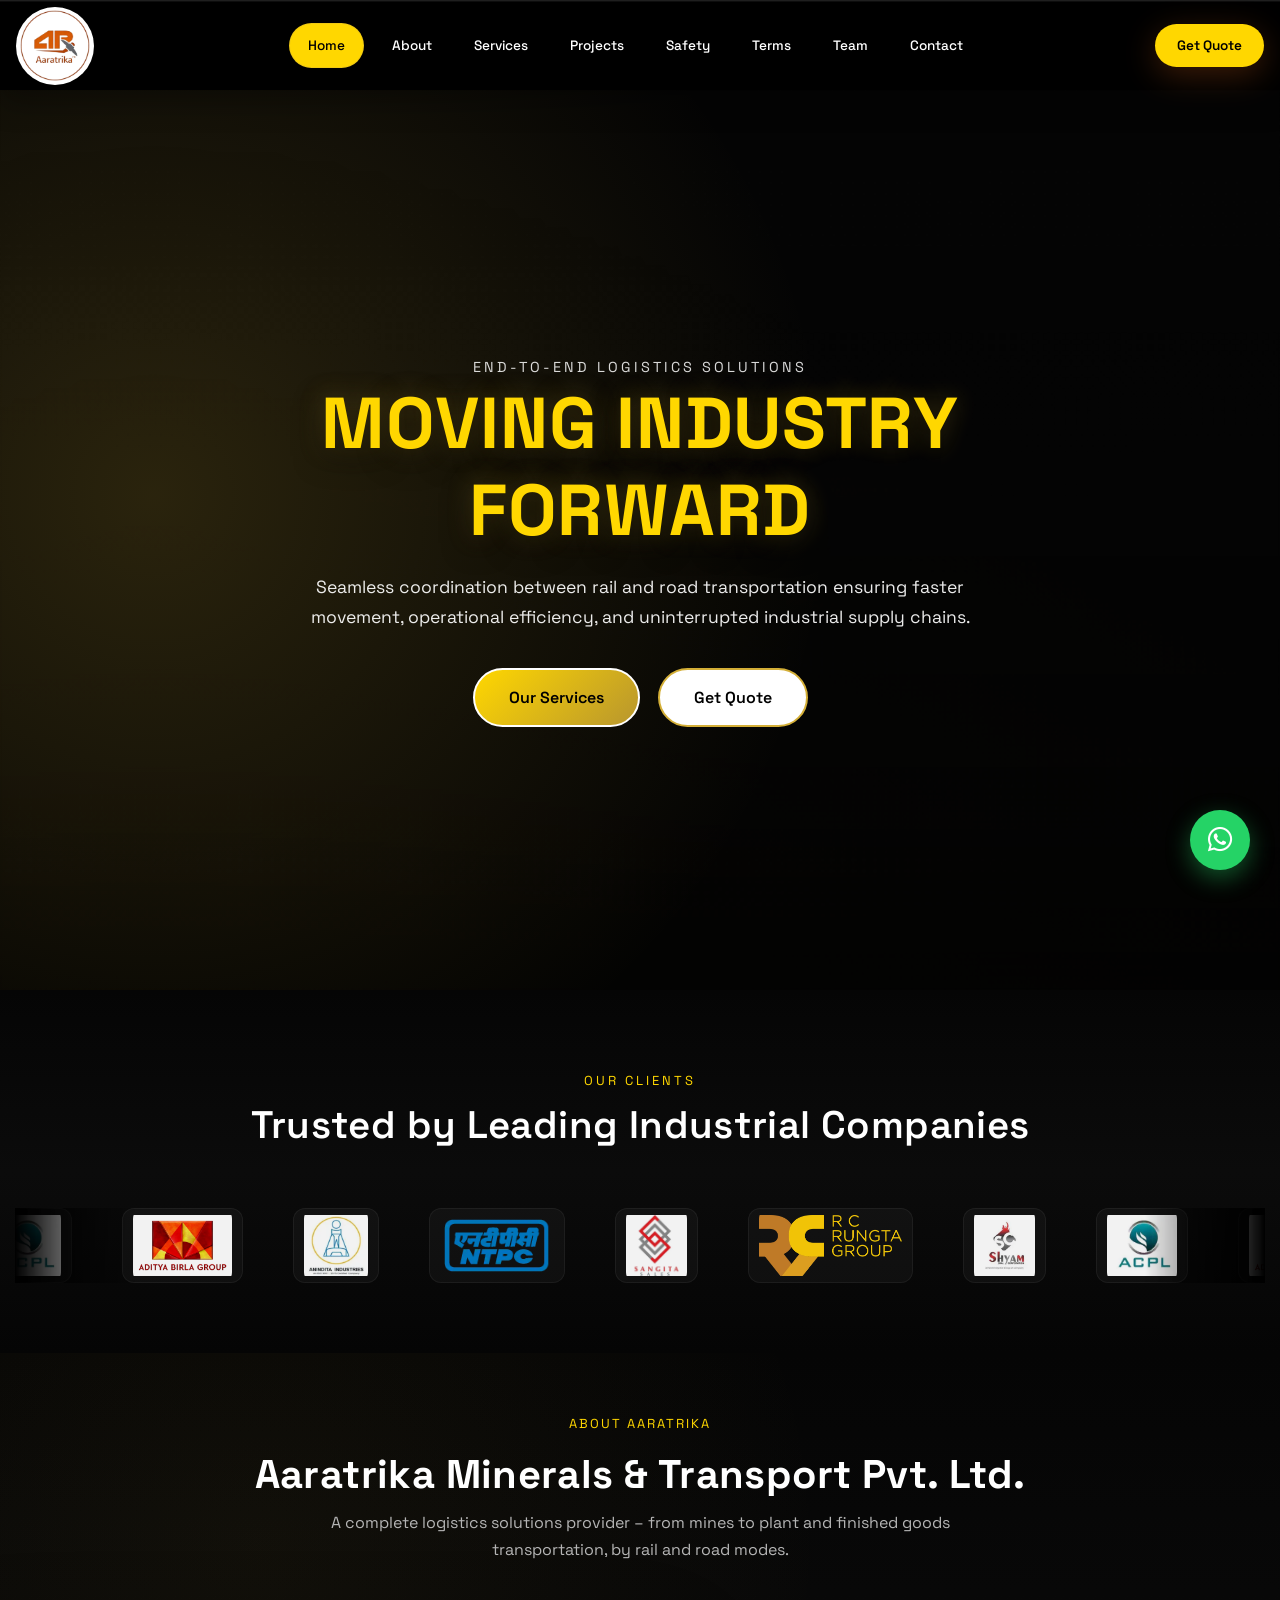
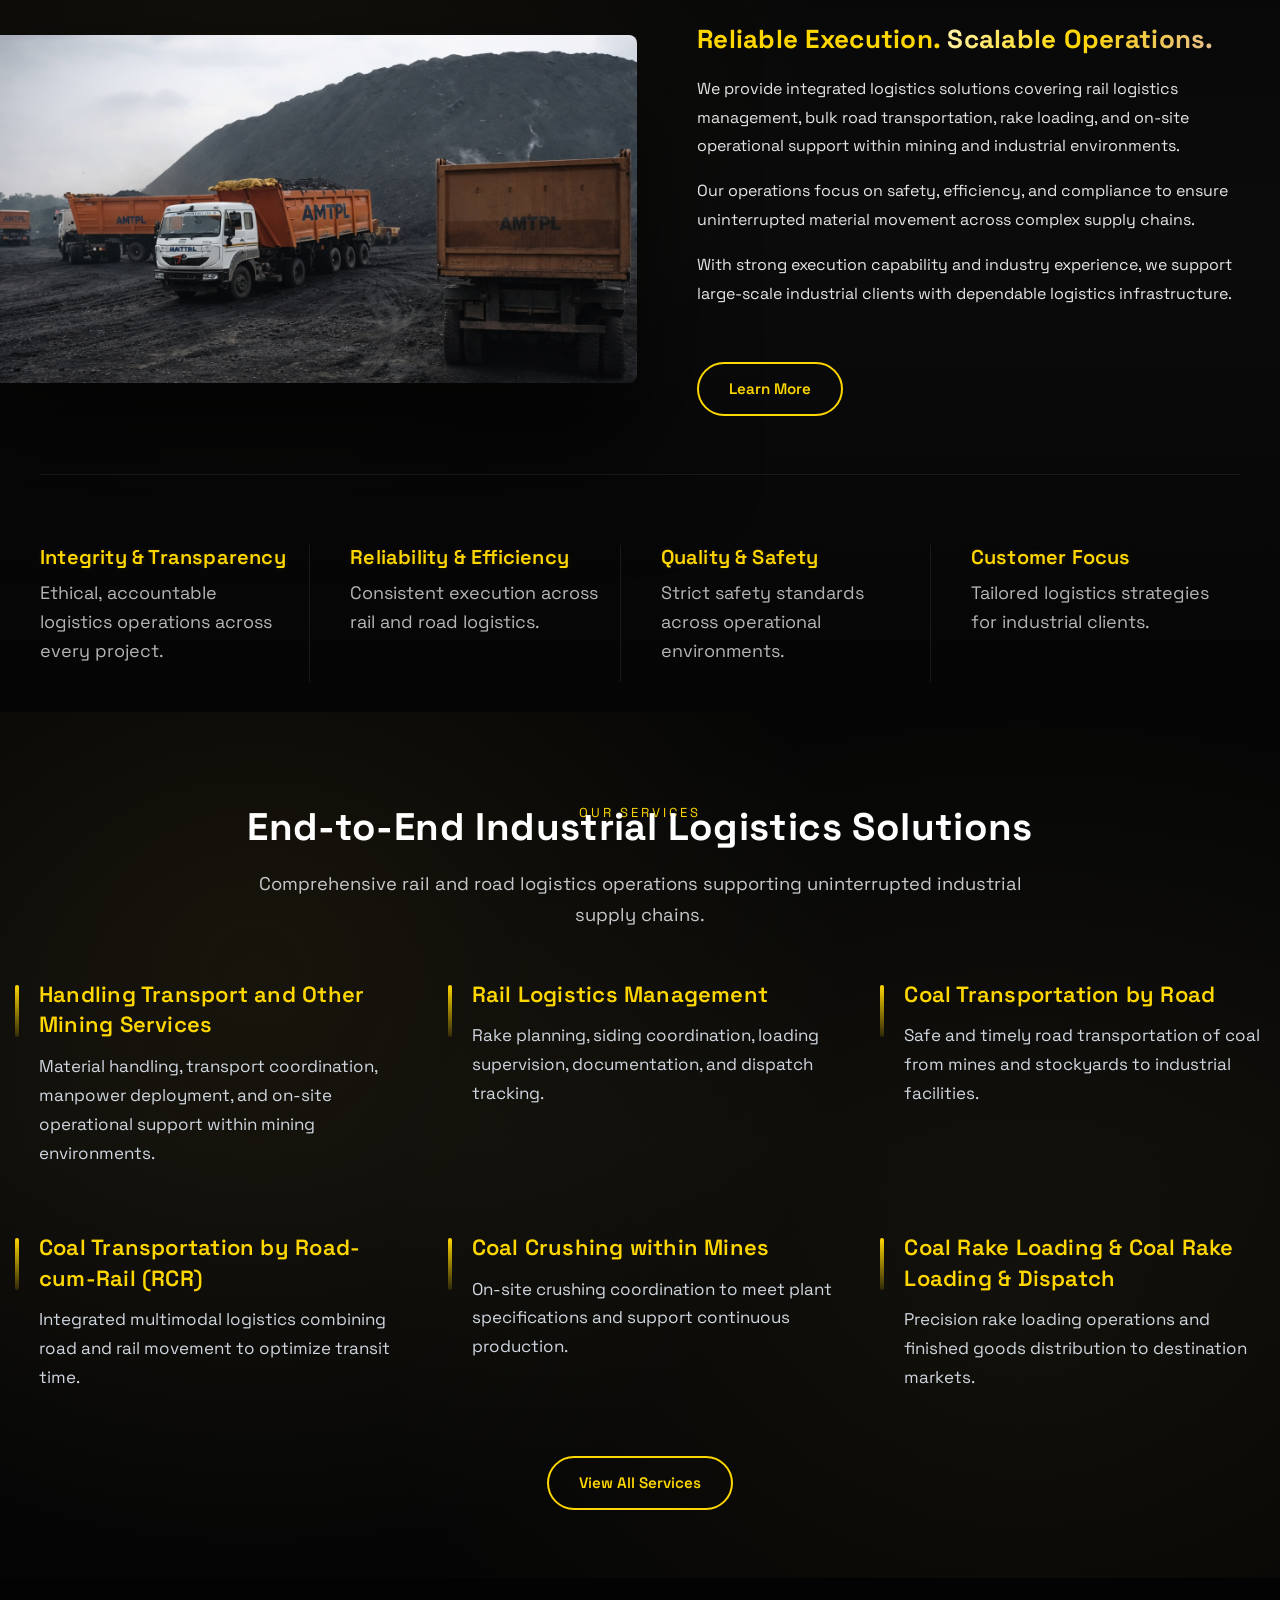
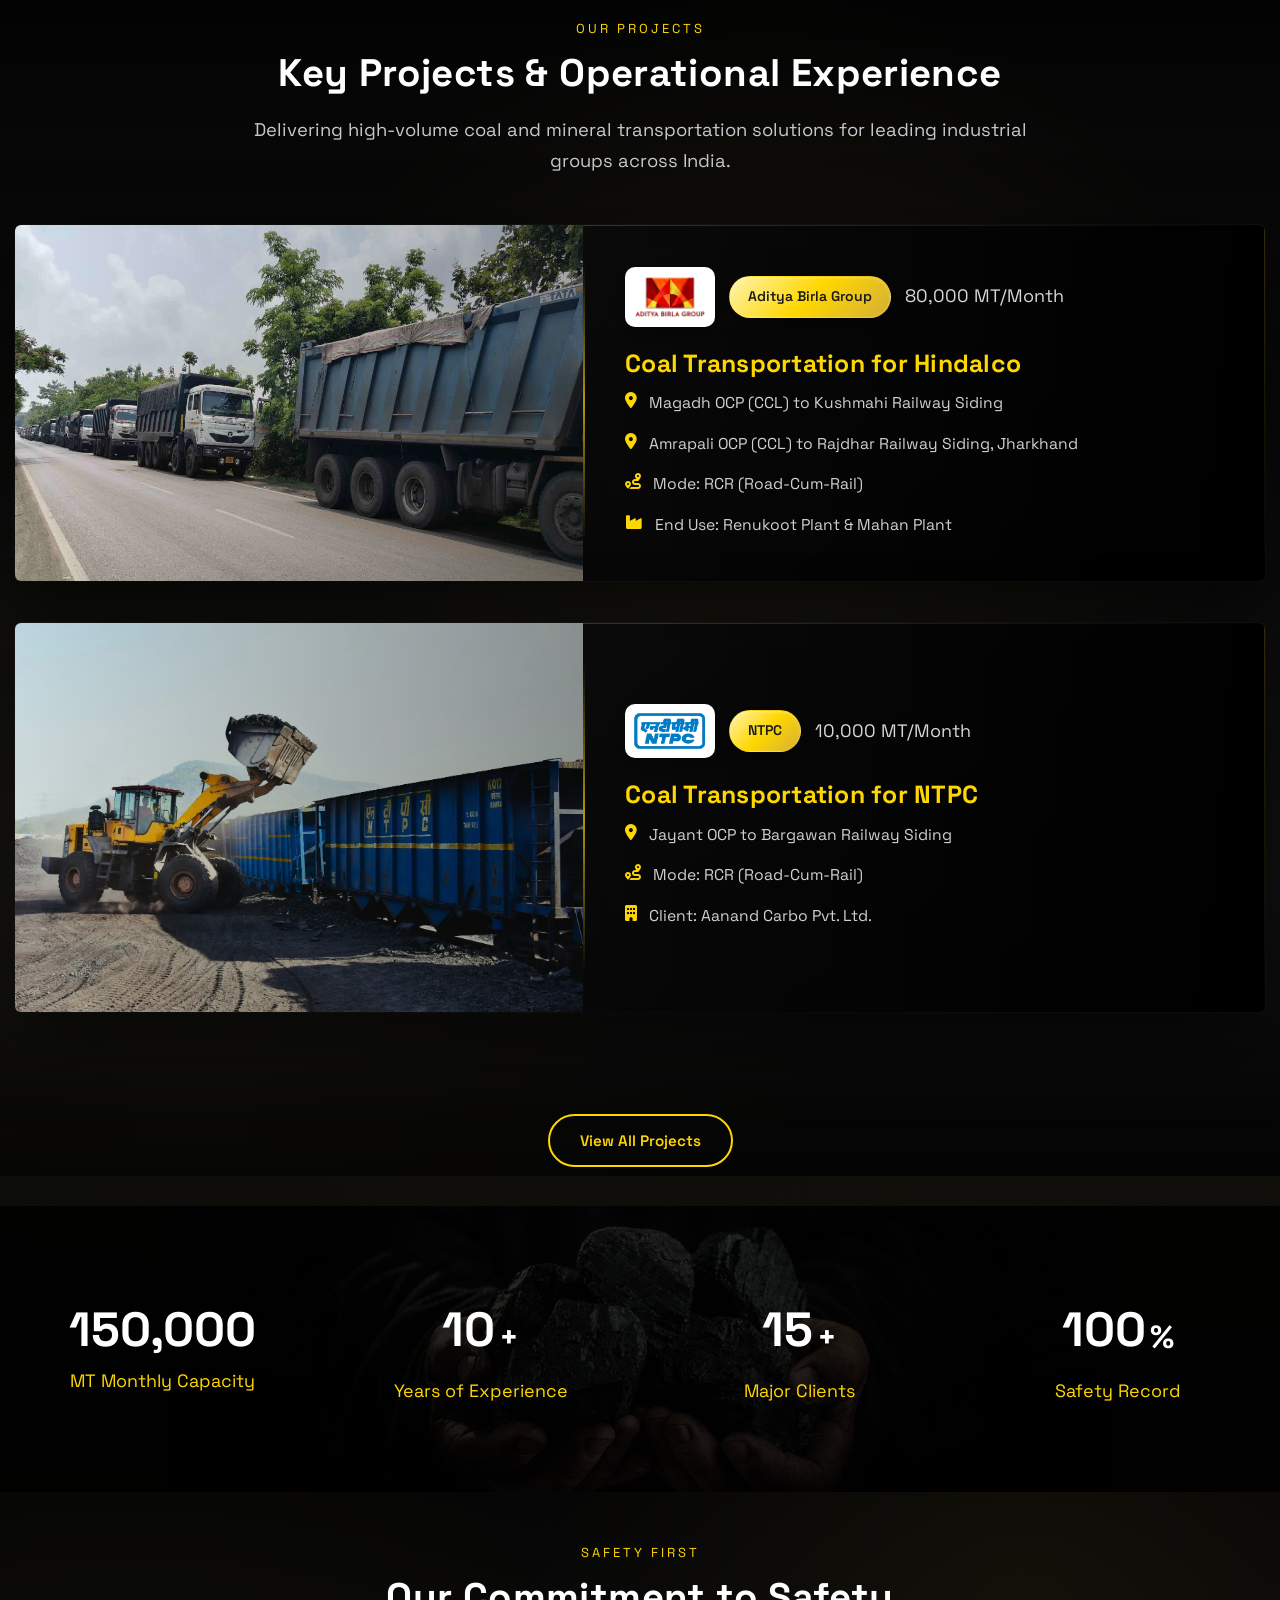
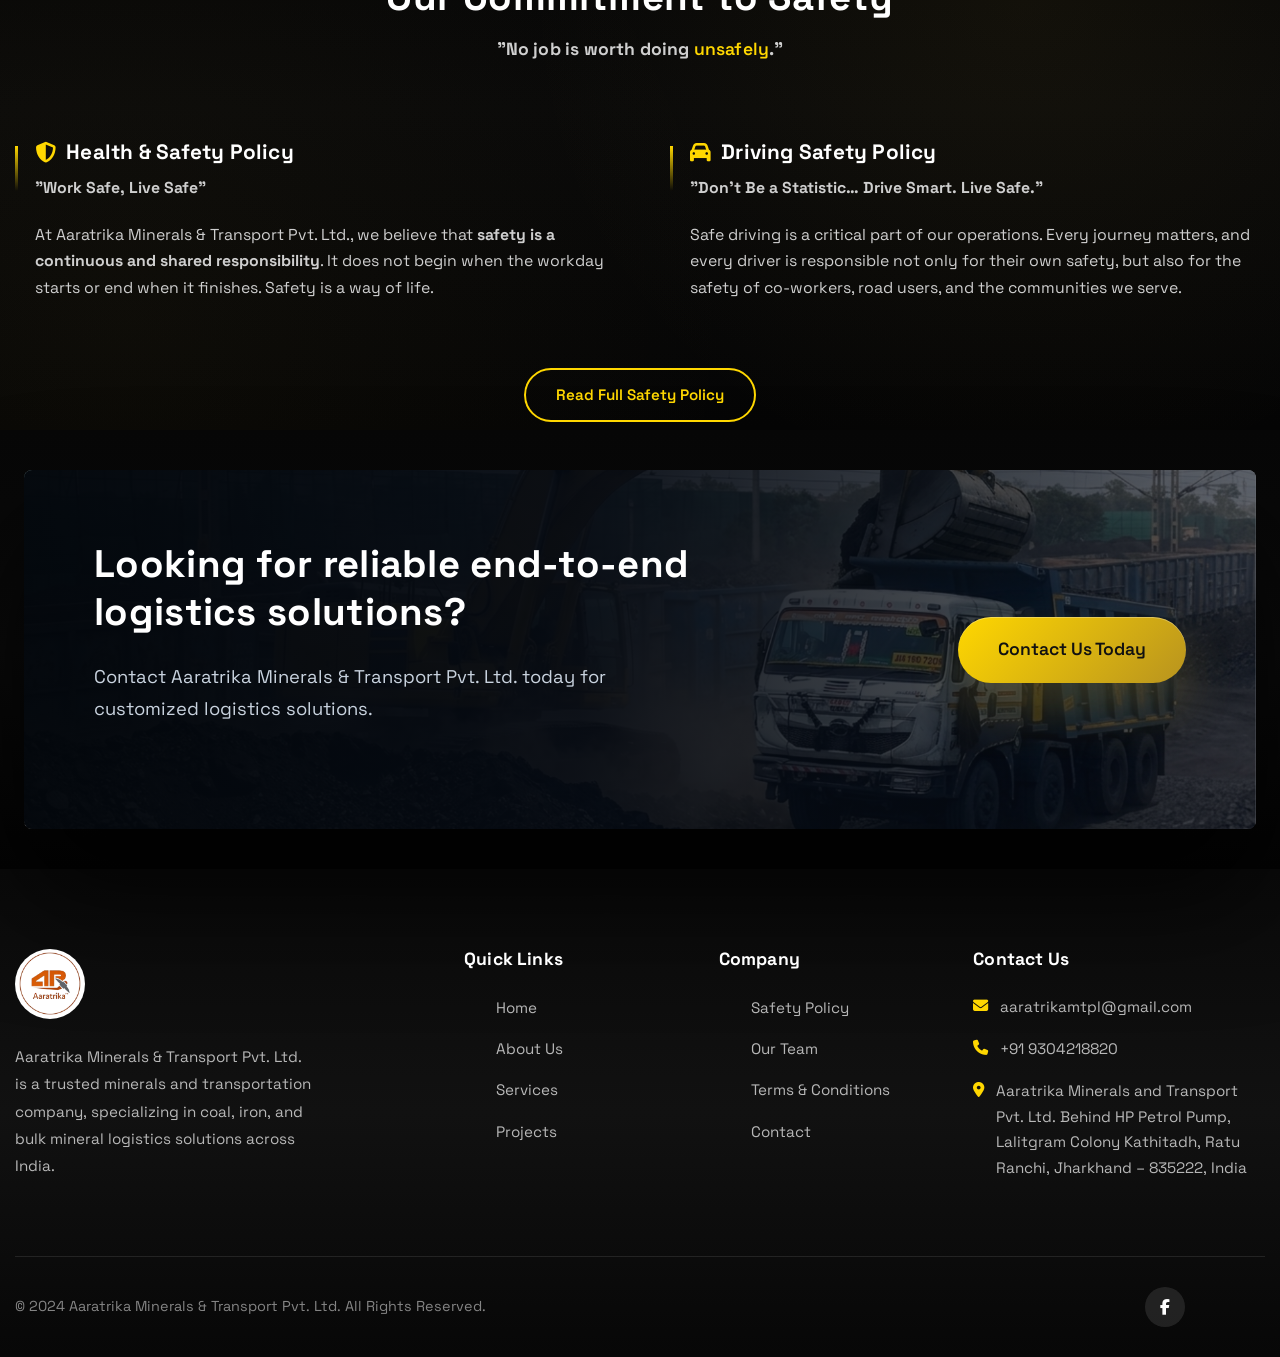
==== commit f70b8471: "team-1" ====
--- a/index.html
+++ b/index.html
@@ -213,7 +213,7 @@
 
         <!-- IMAGE -->
         <div class="about-image d-none d-md-block">
-          <img src="assets/images/amtpl-branding-project.png" alt="Industrial Logistics">
+          <img src="assets/images/amtpl-branding.png" alt="Industrial Logistics">
         </div>
 
         <!-- CONTENT -->
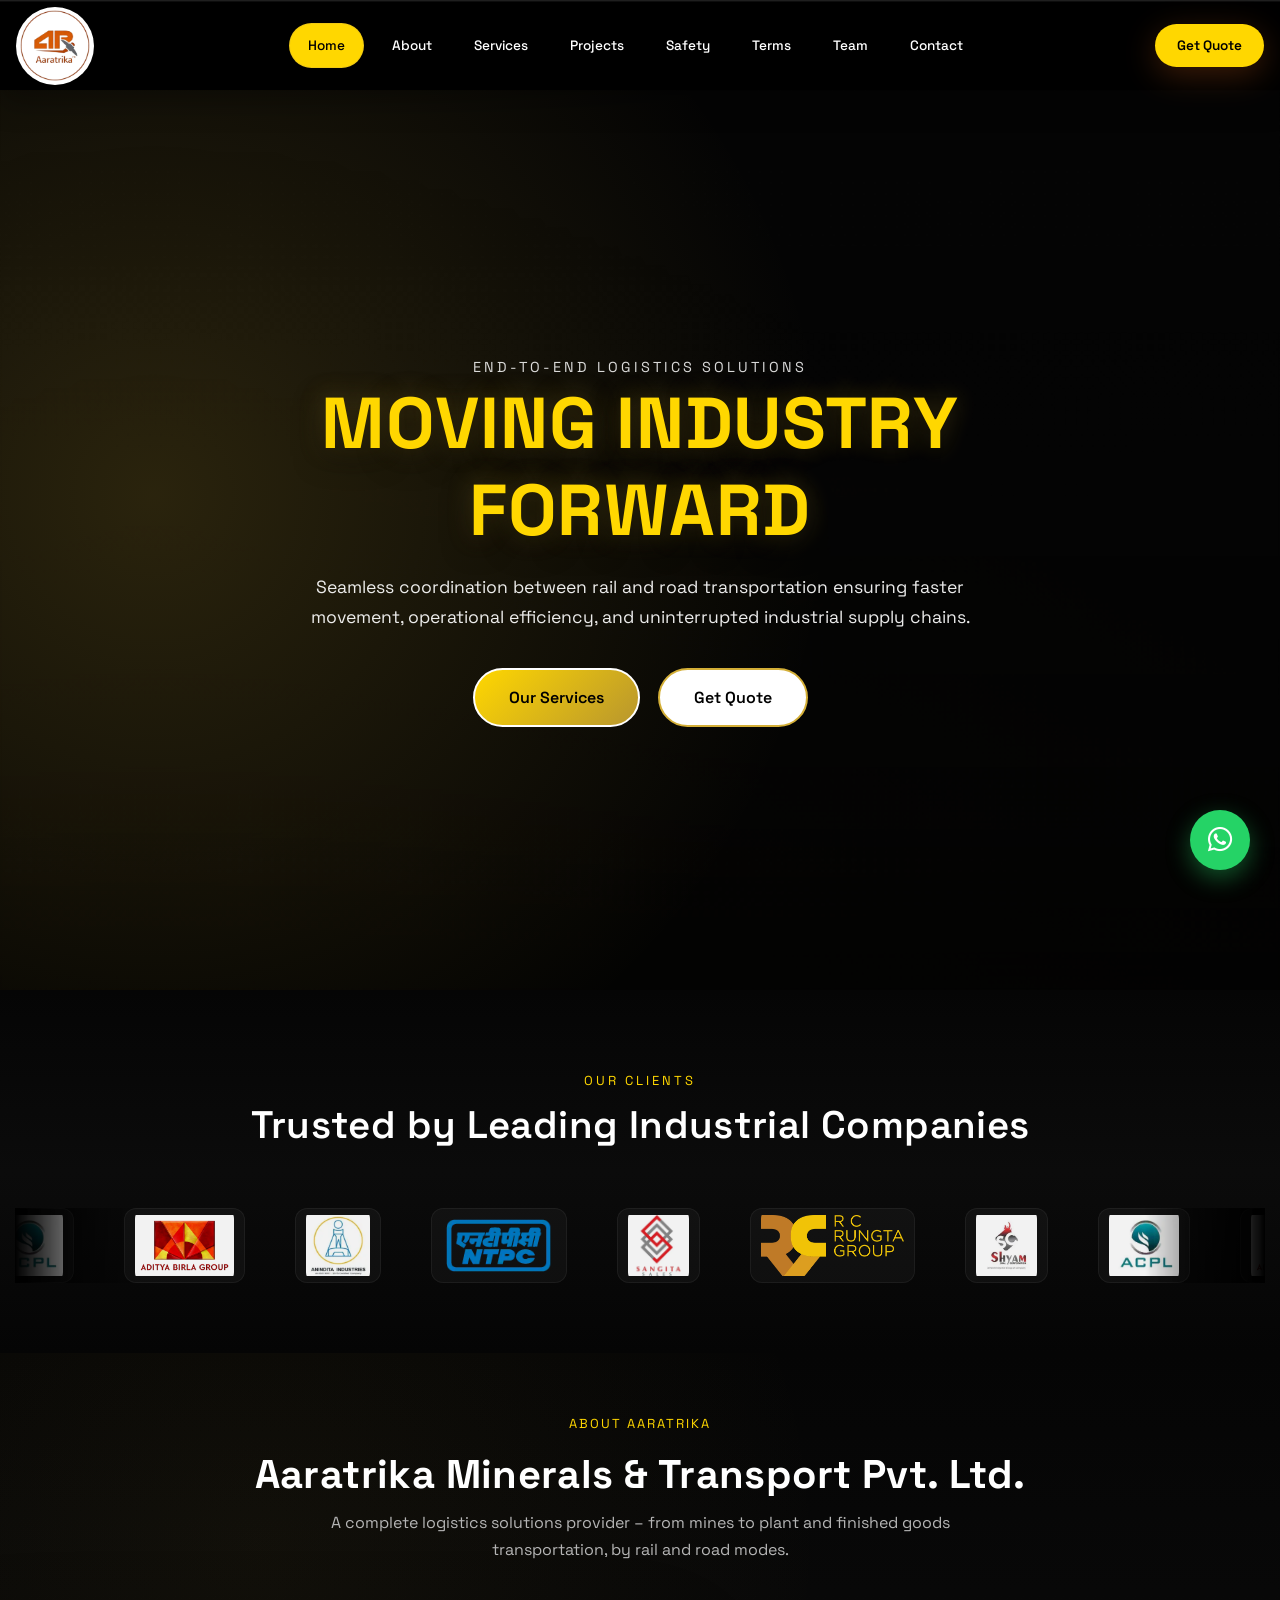
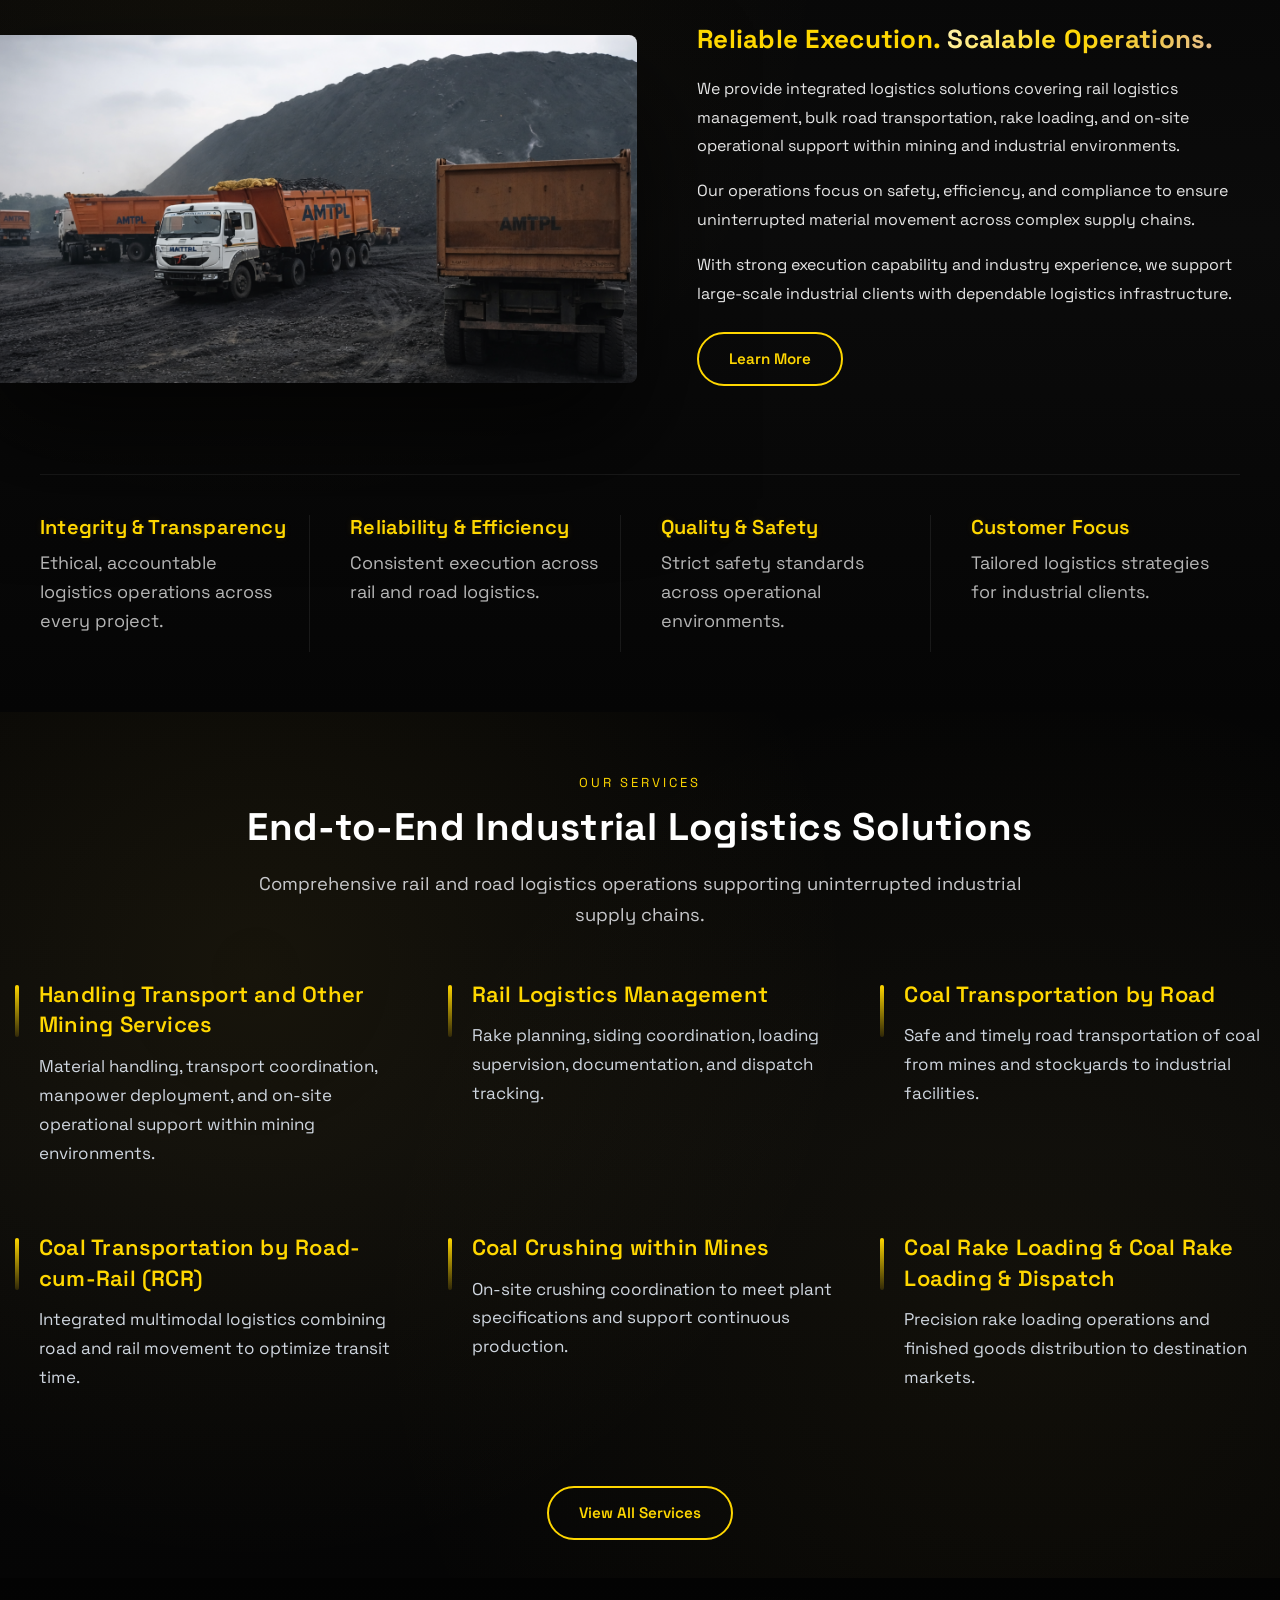
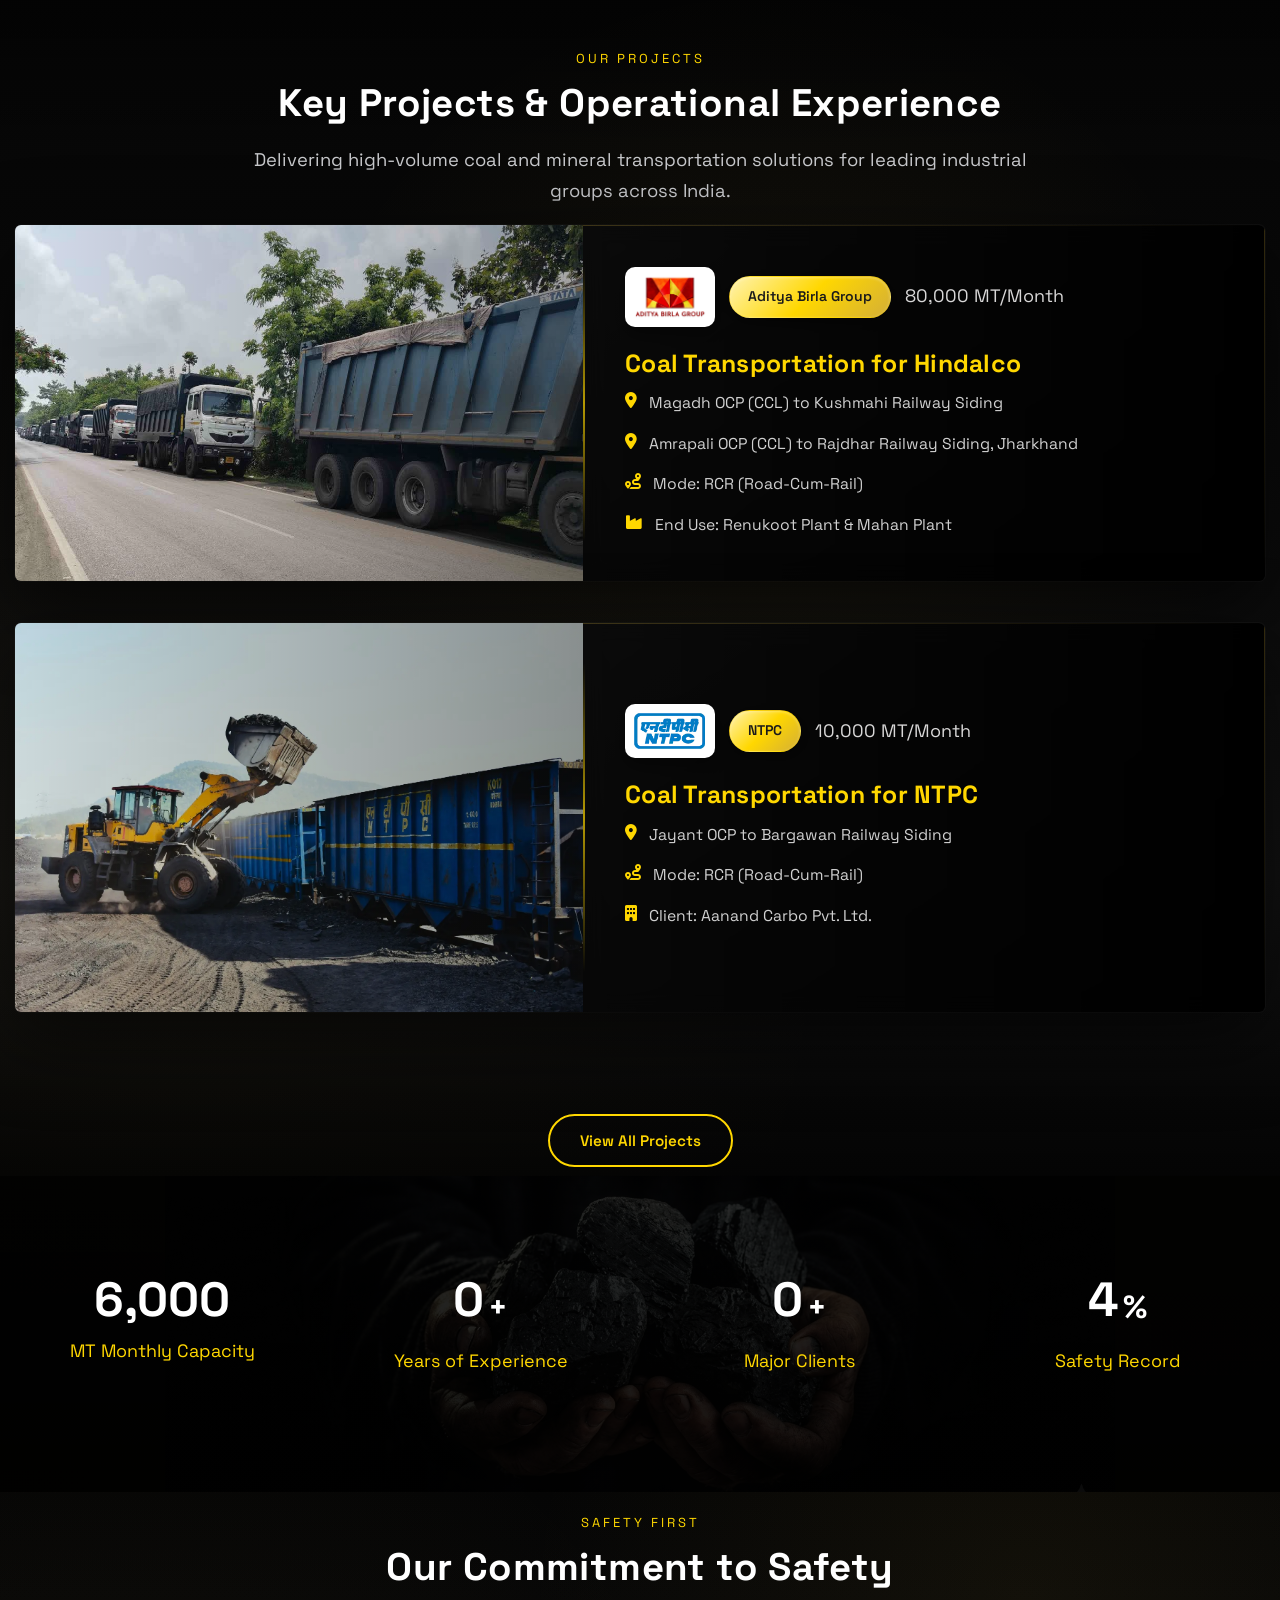
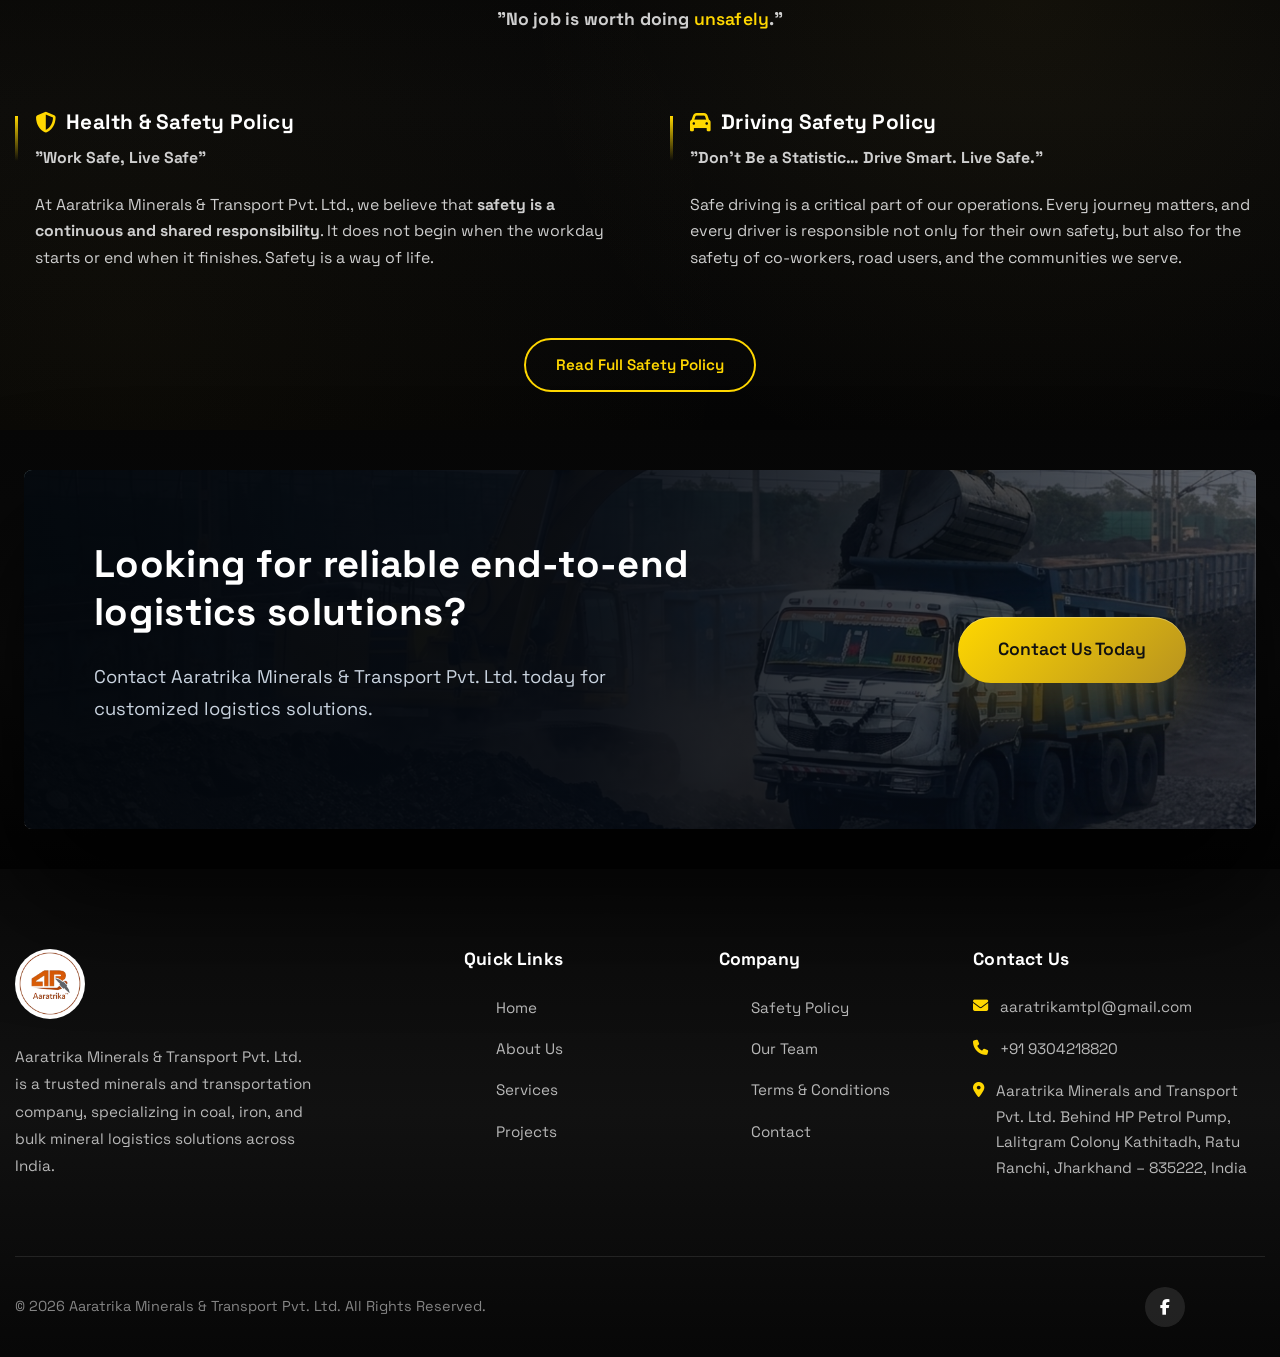
==== commit b72e453a: "2026" ====
--- a/index.html
+++ b/index.html
@@ -637,7 +637,7 @@
 
       <div class="footer-bottom">
         <p>
-          &copy; 2024 Aaratrika Minerals & Transport Pvt. Ltd. All Rights
+          &copy; 2026 Aaratrika Minerals & Transport Pvt. Ltd. All Rights
           Reserved.
         </p>
         <div class="footer-social">
--- a/assets/css/style.css
+++ b/assets/css/style.css
@@ -2933,7 +2933,7 @@
 
 
     .am-leadership-final {
-        padding: 40px 0;
+        padding: 50px 0;
     }
 
     .am-final-image {
